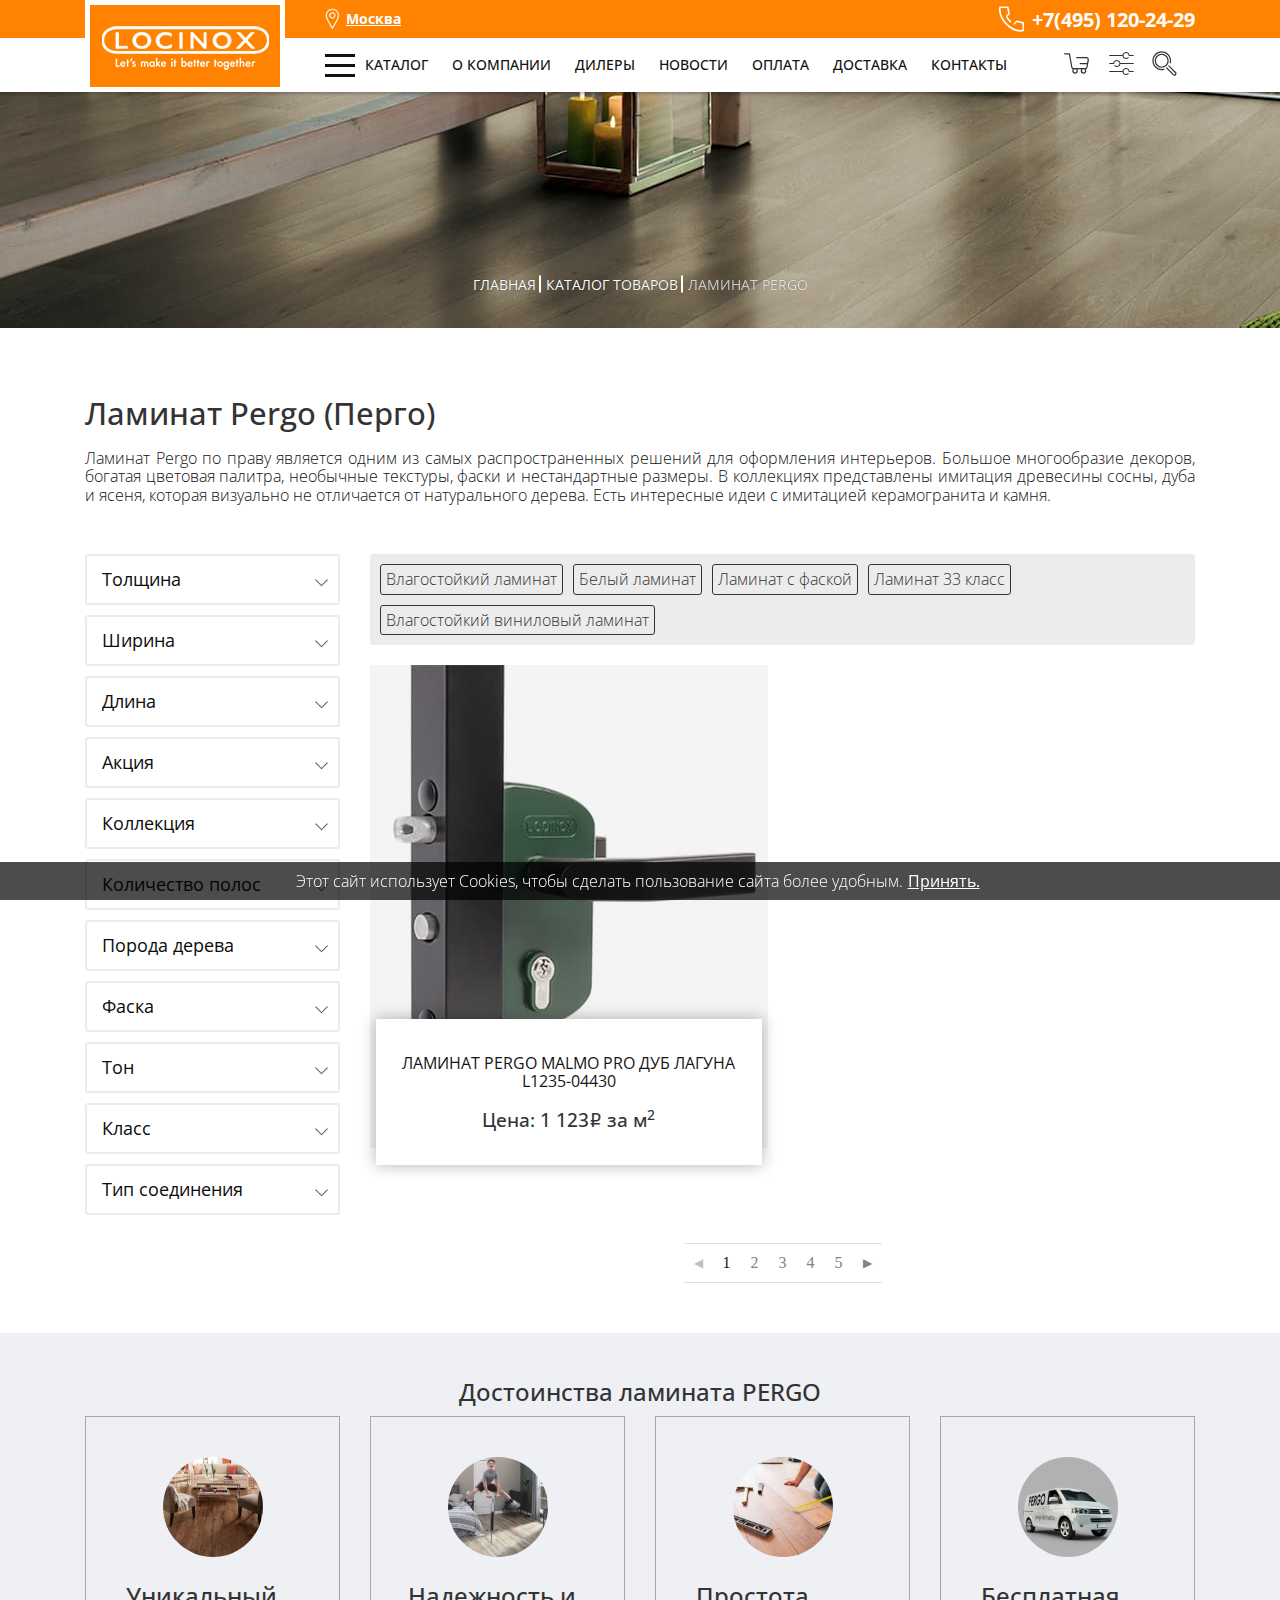
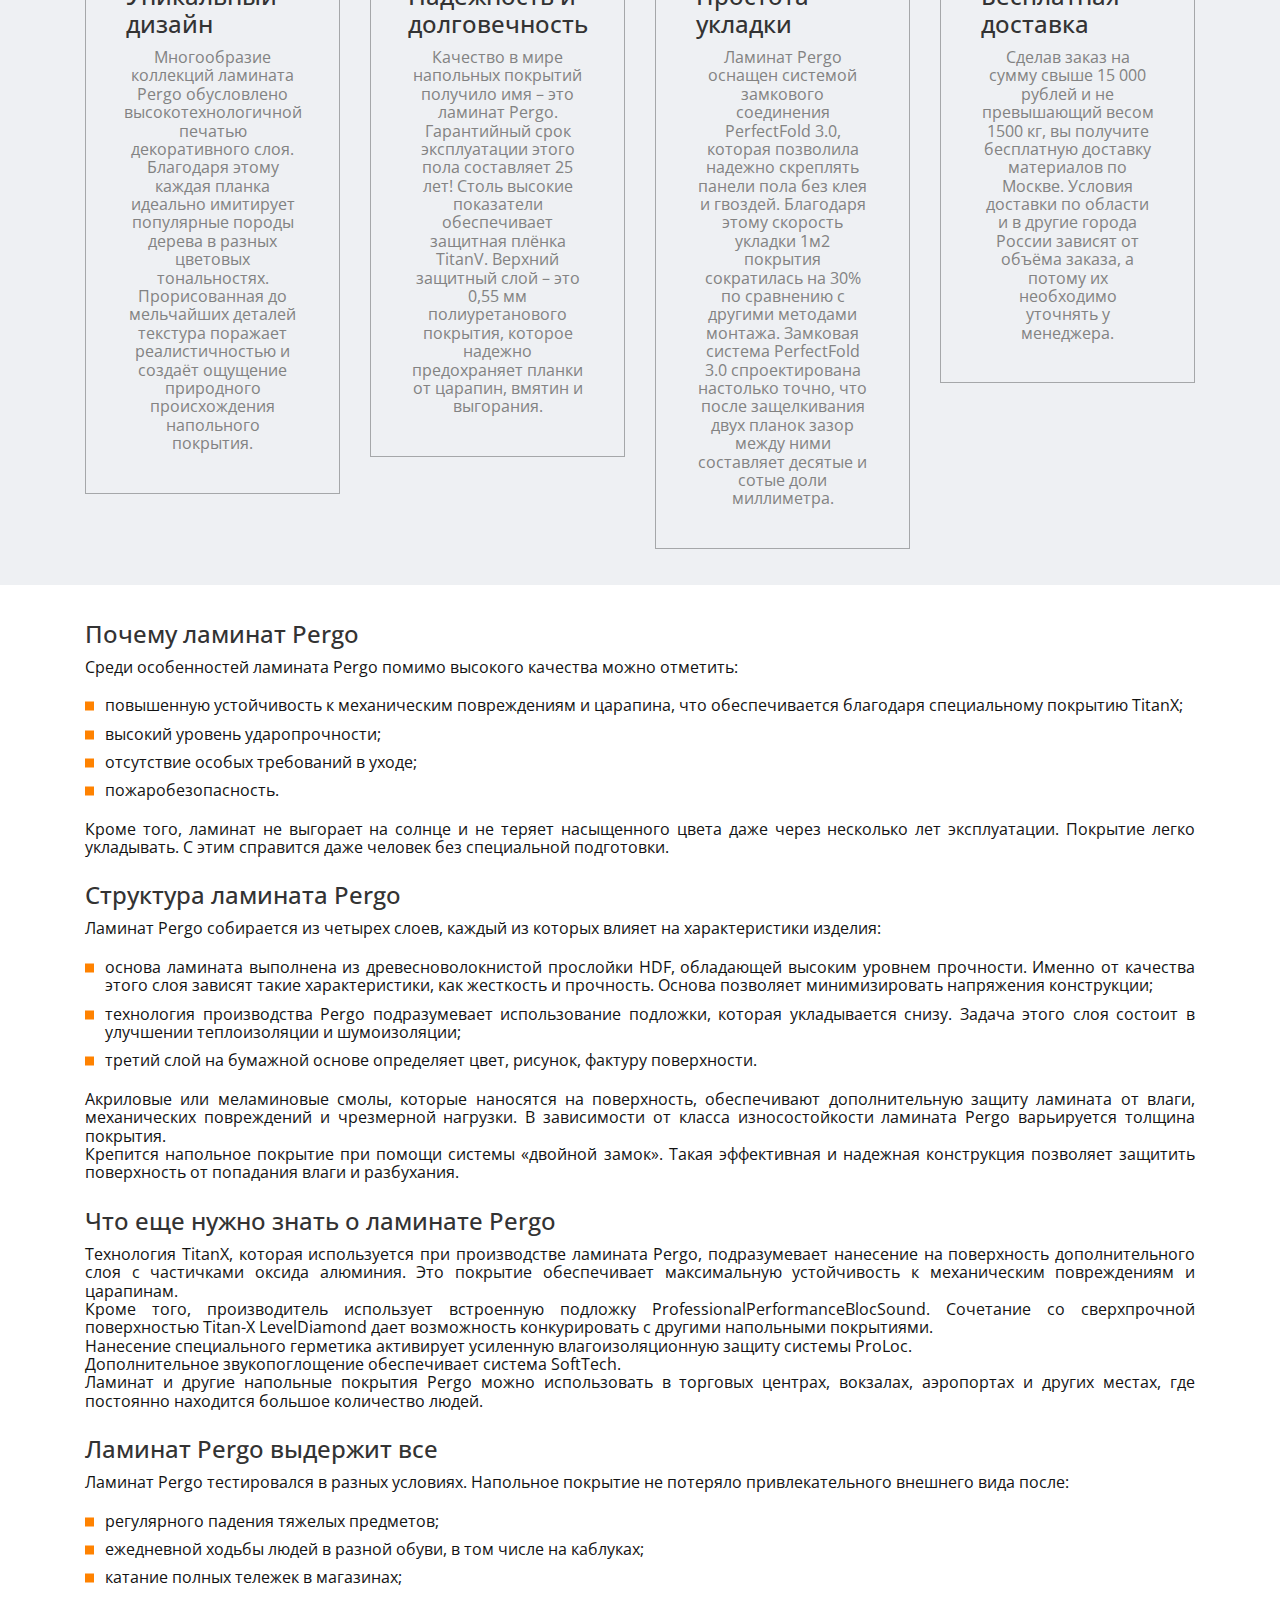
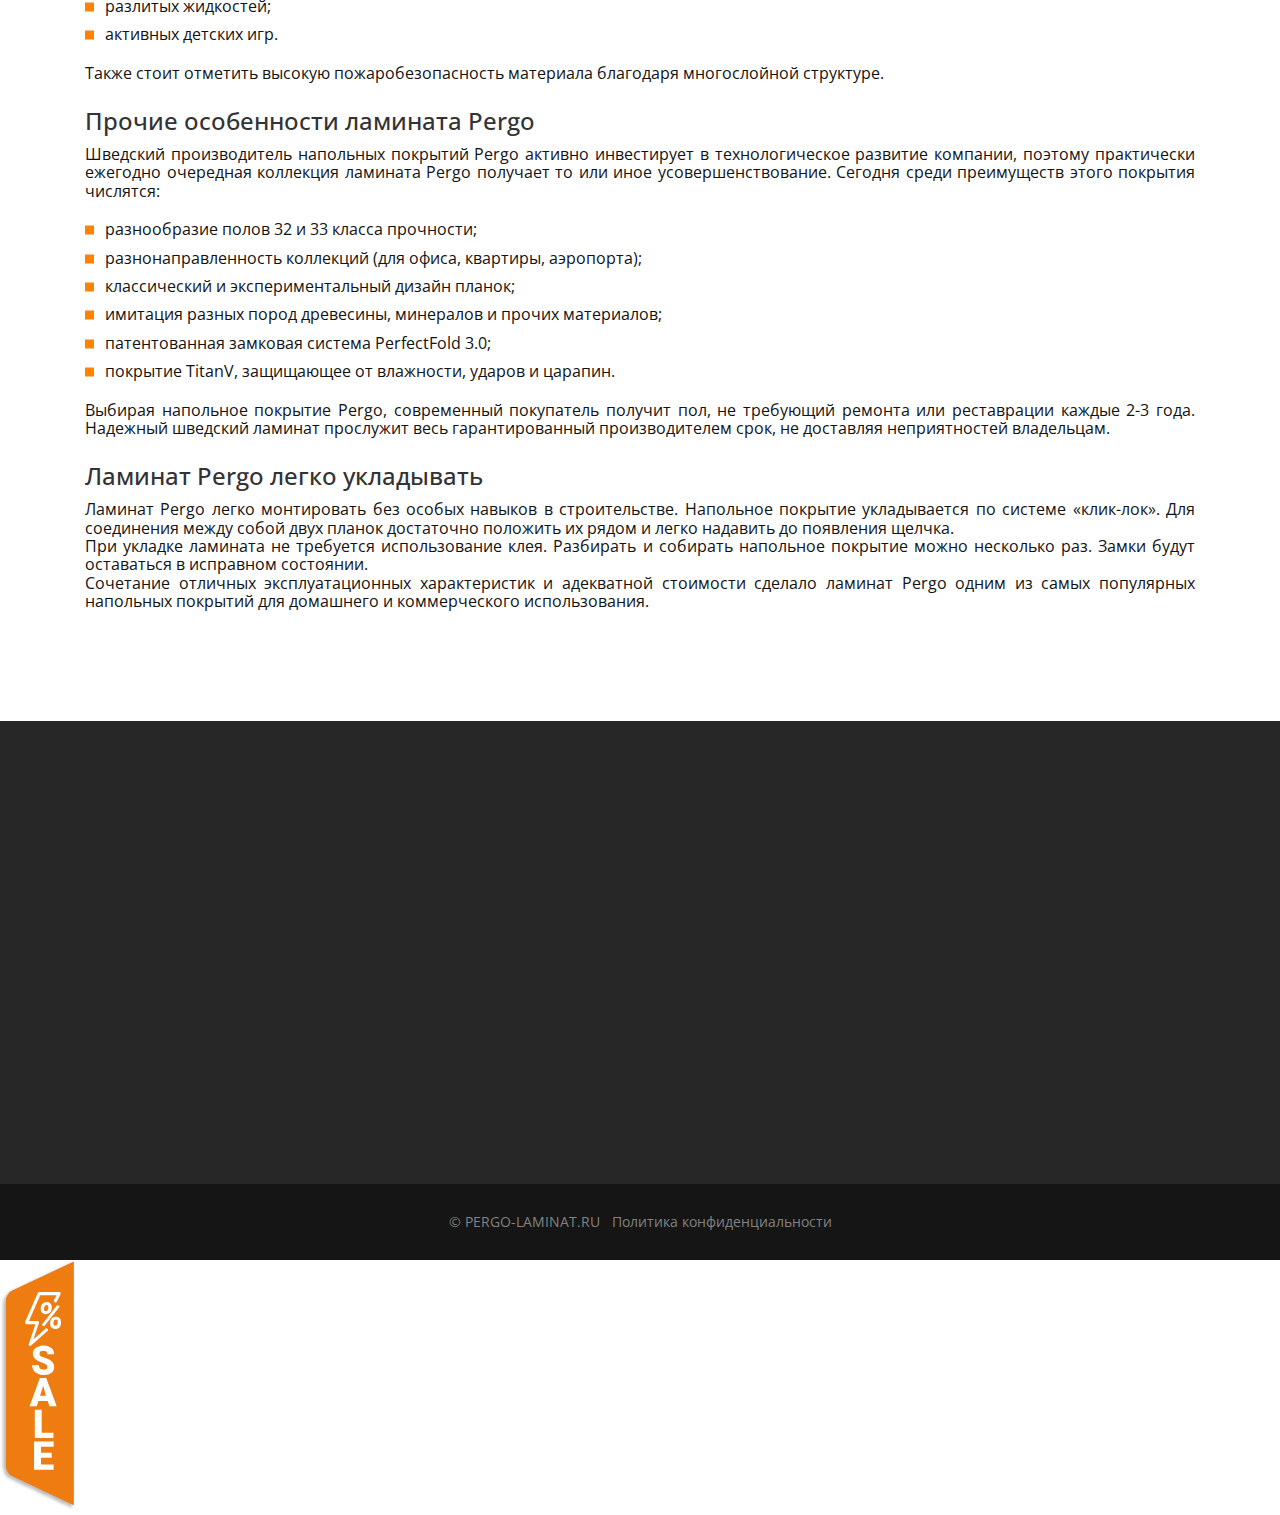
==== catalog.html @ 0bdddd06 "add files" ====
<!doctype html>
<html itemscope="" itemtype="http://schema.org/WebPage" lang="ru">

<head>
	<meta charset="utf-8">

	<meta name="viewport" content="width=device-width, initial-scale=1.0, maximum-scale=1.0, user-scalable=no">
	<title>Ламинат Pergo (Перго) цены | Купить ламинированную доску в Москве </title>
	<meta http-equiv="Content-Type" content="text/html; charset=UTF-8" />
	<meta name="robots" content="index, follow" />

	<link href="https://fonts.googleapis.com/css2?family=Open+Sans:wght@300;400;600;700&display=swap" rel="stylesheet">

	<link href="/local/templates/locinox/css/bootstrap-grid.css" type="text/css" rel="stylesheet" />
	<link href="/local/templates/locinox/css/styles.css" type="text/css" rel="stylesheet" />
	<link href="/local/templates/locinox/css/style.css" type="text/css" rel="stylesheet" />

	<link rel="icon" href="/favicon.ico" type="image/x-icon">

</head>


<body>
	<header class="header">
		<div class="header__wrapper header__wrapper--static">
			<div class="header__container container">
				<a class="header__logo-link d-none d-xl-flex" href="/">
					<img class="header__logo" src="/local/templates/locinox/img/logo.png" alt="">
				</a>

				<div class="w-100">
					<div class="header__location-info w-100 d-none d-xl-flex justify-content-between align-items-center">

						<div class="header__location">
							<div class="d-flex align-items-center">
								<svg width="15" height="22" viewBox="0 0 15 22" fill="none" xmlns="http://www.w3.org/2000/svg"
									style="margin-right: 6px">
									<path
										d="M7.38051 21L7.12407 20.5481C7.08732 20.4832 3.42131 14.0206 2.4026 12.1284C1.75545 10.9249 1 8.96 1 7.38207C1 3.86306 3.86172 1 7.37917 1C10.8962 1 13.7577 3.86306 13.7577 7.38207C13.7577 8.90624 13.0517 10.9642 12.3872 12.127C11.1978 14.2012 7.67023 20.4838 7.63487 20.5469L7.38051 21ZM7.37917 1.58636C4.185 1.58636 1.58639 4.18636 1.58639 7.38207C1.58639 8.75672 2.25563 10.6169 2.91881 11.8504C3.77669 13.4438 6.52303 18.298 7.3778 19.8067C8.21339 18.3194 10.8753 13.5845 11.8778 11.8358C12.5135 10.7236 13.171 8.75321 13.171 7.38207C13.1714 4.18636 10.5729 1.58636 7.37917 1.58636ZM7.37917 10.2588C5.78285 10.2588 4.48424 8.9598 4.48424 7.36311C4.48424 5.76604 5.78285 4.46662 7.37917 4.46662C8.97485 4.46662 10.2733 5.76604 10.2733 7.36311C10.2731 8.9598 8.97487 10.2588 7.37917 10.2588ZM7.37917 5.053C6.10614 5.053 5.07063 6.08932 5.07063 7.36311C5.07063 8.63652 6.10616 9.67245 7.37917 9.67245C8.65159 9.67245 9.68695 8.63634 9.68695 7.36311C9.68674 6.08932 8.65139 5.053 7.37917 5.053Z"
										fill="#FFFFFF" stroke="#FFFFFF" stroke-width="0.5"></path>
								</svg>
								<span>
									<a href="/" id="location">Москва</a>
								</span>
							</div>

							<div class="header__location-list">
								<ul class="list-unmarked">
									<li><a href="/">Санкт-Петербург</a></li>
									<li><a href="/">Самара</a></li>
									<li><a href="/">Челябинск</a></li>

								</ul>
							</div>
						</div>

						<div class="header__tel  ml-auto">
							<svg width="29" height="30" viewBox="0 0 29 30" fill="#fff">
								<path
									d="M25.0597 29.6484C19.3341 29.6484 13.1623 26.7273 8.03151 21.5591C1.93407 15.3424 -1.11465 7.328 0.372531 1.18614C0.44689 0.736737 0.818685 0.437134 1.26484 0.437134H10.1879C10.6341 0.437134 11.0059 0.736737 11.0802 1.18614L12.5674 8.67621C12.6418 8.97582 12.5674 9.27542 12.3443 9.50012L9.81612 12.0467L10.1136 12.5711C11.1546 14.3687 12.4187 15.9416 13.9802 17.3647C14.2033 17.5145 14.2777 17.7392 14.2777 18.0388C14.2777 18.2635 14.2033 18.5631 14.0546 18.7129C13.9059 18.9376 13.6084 19.0125 13.3854 19.0125C13.1623 19.0125 12.9392 18.9376 12.7905 18.7878C12.4187 18.4882 12.1213 18.1886 11.7495 17.8141C10.1879 16.2412 8.84946 14.3687 7.88279 12.3463C7.73407 11.9718 7.80843 11.5224 8.03151 11.2977L10.6341 8.67621L9.44433 2.30965H2.00843L1.93407 2.98376C1.3392 8.45151 4.09048 14.893 9.36997 20.2109C14.1289 25.0046 19.8546 27.7759 25.0597 27.7759C25.5059 27.7759 26.0264 27.7759 26.4725 27.701L27.1418 27.6261V20.136L20.8956 18.8627L18.2931 21.4842C18.1443 21.634 17.8469 21.7838 17.6238 21.7838C17.4007 21.7838 17.1777 21.7089 16.9546 21.4842C16.5828 21.1097 16.5828 20.5105 16.9546 20.136L19.9289 17.14C20.0777 16.9902 20.3751 16.8404 20.5982 16.8404C20.6725 16.8404 20.7469 16.8404 20.7469 16.8404L28.1828 18.3384C28.629 18.4133 28.9264 18.7878 28.9264 19.2372V28.2253C28.9264 28.6747 28.629 29.0492 28.1828 29.1241C27.2905 29.4986 26.1751 29.6484 25.0597 29.6484Z">
								</path>
							</svg>
							<div class="d-flex flex-column">
								<span class="msk_call_phone_1">
									<a href="tel:74951202429">+7(495) 120-24-29</a>
								</span>
							</div>
						</div>
					</div>

					<div class="d-flex align-items-center">
						<nav class="header__nav nav">
							<button class="nav__button button d-xl-none">
								<span></span>
							</button>
							<ul class="nav__list">
								<li class="nav__item nav__item--menu nav__item--menu-main">
									<div class="nav__item-control">
										<a href="/catalog/" class="nav__link nav__link--menu d-flex align-items-center pl-xl-0">
											<div class="nav__button button p-0 d-none d-xl-flex">
												<span></span>
											</div>
											<span>Каталог</span>
										</a>
										<button class="nav__button--menu d-xl-none"></button>
									</div>

									<div class="nav__menu-wrapper">
										<div class="nav__menu-container nav__menu-container--main nav__menu-container--list">
											<ul class="nav__menu">

												<li class="nav__menu-item nav__item--menu nav__item--menu-level nav__item--menu-level2">
													<a href="/catalog/zamki" class="nav__menu-link">
														<span>Замки</span>
													</a>

													<div class="nav__menu-wrapper">
														<div class="nav__menu-container nav__menu-container--list">
															<ul class="nav__menu">
																<li class="nav__menu-item">
																	<a href="/catalog/zamki/zamki-dlya-raspashnyh-vorot" class="nav__menu-link">Замки для
																		распашных ворот</a>
																</li>
																<li class="nav__menu-item">
																	<a href="/catalog/zamki/zamki-dlya-otkatnyh-vorot" class="nav__menu-link">Замки для
																		откатных ворот</a>
																</li>
																<li class="nav__menu-item">
																	<a href="/catalog/zamki/zamki-dlya-basseyna" class="nav__menu-link">Замки для
																		бассейна</a>
																</li>
																<li class="nav__menu-item">
																	<a href="/catalog/zamki/magnitnye-zamki" class="nav__menu-link">Магнитные замки</a>
																</li>
																<li class="nav__menu-item">
																	<a href="/catalog/zamki/zamki-na-kalitku" class="nav__menu-link">Замки для калитки</a>
																</li>
																<li class="nav__menu-item">
																	<a href="/catalog/zamki/zamki-dlya-kalitki-vreznye" class="nav__menu-link">Замки для
																		калитки врезные</a>
																</li>
																<li class="nav__menu-item">
																	<a href="/catalog/zamki/zamki-dlya-kalitok-nakladnye" class="nav__menu-link">Замки для
																		калиток накладные</a>
																</li>
																<li class="nav__menu-item">
																	<a href="/catalog/zamki/elektromehanicheskie-zamki-na-kalitki"
																		class="nav__menu-link">Электромеханические замки для калитки</a>
																</li>
															</ul>
														</div>
													</div>
												</li>

												<li class="nav__menu-item nav__item--menu nav__item--menu-level nav__item--menu-level2">
													<a href="/catalog/otvetnye-planki" class="nav__menu-link">
														<span>Ответные планки</span>
													</a>

													<div class="nav__menu-wrapper">
														<div class="nav__menu-container nav__menu-container--list">
															<ul class="nav__menu">
																<li class="nav__menu-item">
																	<a href="/catalog/otvetnye-planki/otvetnye-planki-dlya-raspashnyh-vorot"
																		class="nav__menu-link">Ответные планки для распашных ворот</a>
																</li>
																<li class="nav__menu-item">
																	<a href="/catalog/otvetnye-planki/otvetnye-planki-dlya-otkatnyh-vorot"
																		class="nav__menu-link">Ответные планки для откатных ворот</a>
																</li>
																<li class="nav__menu-item">
																	<a href="/catalog/otvetnye-planki/otvetnye-planki-dlya-kalitok-basseyna"
																		class="nav__menu-link">Ответные планки для калиток бассейна</a>
																</li>
																<li class="nav__menu-item">
																	<a href="/catalog/otvetnye-planki/otvetnye-planki-dlya-vreznyh-zamkov"
																		class="nav__menu-link">Ответные планки для врезных замков</a>
																</li>
															</ul>
														</div>
													</div>
												</li>

												<li class="nav__menu-item nav__item--menu nav__item--menu-level nav__item--menu-level2">
													<a href="/catalog/petli" class="nav__menu-link">
														<span>Петли</span>
													</a>

													<div class="nav__menu-wrapper">
														<div class="nav__menu-container nav__menu-container--list">
															<ul class="nav__menu">
																<li class="nav__menu-item">
																	<a href="/catalog/petli/petli-dlya-promyshlennyh-vorot" class="nav__menu-link">Петли
																		для промышленных ворот</a>
																</li>
																<li class="nav__menu-item">
																	<a href="/catalog/petli/petli-dlya-kalitok" class="nav__menu-link">Петли для
																		калиток</a>
																</li>
																<li class="nav__menu-item">
																	<a href="/catalog/petli/petli-dlya-dekorativnyh-vorot" class="nav__menu-link">Петли
																		для декоративных ворот</a>
																</li>
															</ul>
														</div>
													</div>
												</li>

												<li class="nav__menu-item">
													<a href="/catalog/dovodchiki" class="nav__menu-link">Доводчики</a>
												</li>

												<li class="nav__menu-item">
													<a href="/catalog/nijnie-fiksatory-i-gnezda" class="nav__menu-link">Нижние фиксаторы и
														гнезда</a>
												</li>


												<li class="nav__menu-item">
													<a href="/catalog/ulavlivateli-dlya-vorot" class="nav__menu-link">Улавливатели для ворот</a>
												</li>

												<li class="nav__menu-item">
													<a href="/catalog/turnikety" class="nav__menu-link">Турникеты</a>
												</li>


												<li class="nav__menu-item">
													<a href="/catalog/avtomatizaciya-i-elektronika" class="nav__menu-link">Автоматизация и
														электроника</a>
												</li>


												<li class="nav__menu-item nav__item--menu nav__item--menu-level nav__item--menu-level2">
													<a href="/catalog/aksessuary" class="nav__menu-link">
														<span>Аксессуары</span>
													</a>

													<div class="nav__menu-wrapper">
														<div class="nav__menu-container nav__menu-container--list">
															<ul class="nav__menu">
																<li class="nav__menu-item">
																	<a href="/catalog/aksessuary/demonstracionnye"
																		class="nav__menu-link">Демонстрационные</a>
																</li>
																<li class="nav__menu-item">
																	<a href="/catalog/aksessuary/aksessuary-dlya-zamkov-i-otvetnyh-planok"
																		class="nav__menu-link">Аксессуары для замков и ответных планок</a>
																</li>
																<li class="nav__menu-item">
																	<a href="/catalog/aksessuary/detali-dlya-petel" class="nav__menu-link">Детали для
																		петель</a>
																</li>
																<li class="nav__menu-item">
																	<a href="/catalog/aksessuary/aksessuary-dlya-vorot" class="nav__menu-link">Аксессуары
																		для ворот</a>
																</li>
																<li class="nav__menu-item">
																	<a href="/catalog/aksessuary/kolpachki-i-kryshki" class="nav__menu-link">Колпачки и
																		крышки</a>
																</li>
																<li class="nav__menu-item">
																	<a href="/catalog/aksessuary/profili-protivolaznye" class="nav__menu-link">Профили
																		противолазные</a>
																</li>
																<li class="nav__menu-item">
																	<a href="/catalog/aksessuary/raznoe" class="nav__menu-link">Разное</a>
																</li>
															</ul>
														</div>
													</div>
												</li>

												<li class="nav__menu-item orange">
													<a href="/catalog/vorota-i-kalitki" class="nav__menu-link">Готовые решения</a>
												</li>
											</ul>
										</div>
									</div>
								</li>

								<li class="nav__item">
									<a href="/" class="nav__link">
										О компании
									</a>
								</li>


								<!-- <li class="nav__item nav__item--menu nav__item--menu-main">
									<div class="nav__item-control">
										<a class="nav__link nav__link--menu d-flex align-items-center">
											<span>Покупателям</span>
										</a>
										<button class="nav__button--menu d-xl-none"></button>
									</div>

									<div class="nav__menu-wrapper">
										<div class="nav__menu-container nav__menu-container--main nav__menu-container--list">
											<ul class="nav__menu">
												<li class="nav__menu-item">
													<a href="/delivery/" class="nav__menu-link">Доставка и оплата</a>
												</li>
												<li class="nav__menu-item">
													<a href="/delivery/?tab=5" class="nav__menu-link">Заказ образцов</a>
												</li>
												<li class="nav__menu-item">
													<a href="/warranty/" class="nav__menu-link">Гарантия</a>
												</li>
												<li class="nav__menu-item">
													<a href="/services/" class="nav__menu-link">Услуги</a>
												</li>


												<li class="nav__menu-item">
													<a href="/documentation/" class="nav__menu-link">
														<span>Документация</span>
													</a>
												</li>
											</ul>
										</div>
									</div>
								</li> -->

								<li class="nav__item">
									<a href="/" class="nav__link">
										Дилеры
									</a>
								</li>
								<li class="nav__item">
									<a href="/" class="nav__link">
										Новости
									</a>
								</li>
								<li class="nav__item">
									<a href="/" class="nav__link">
										Оплата
									</a>
								</li>
								<li class="nav__item">
									<a href="/" class="nav__link">
										Доставка
									</a>
								</li>
								<li class="nav__item">
									<a href="/" class="nav__link">
										Контакты
									</a>
								</li>
							</ul>
						</nav>

						<a class="header__logo-link d-flex d-xl-none" href="/">
							<img class="header__logo" src="/local/templates/locinox/img/logo.png" alt="">
						</a>

						<div class="header__user user">
							<ul class="user__list">
								<li class="user__item user__item--cart" id="cart_elements">
									<a class="user__link user__link--cart " href="/personal/cart/">

										<svg width="30" height="25" viewBox="0 0 30 25" fill="#000">
											<path
												d="M29.175 5.92501C28.575 5.25001 27.75 4.80001 26.85 4.80001H15.3C14.925 4.80001 14.55 5.10001 14.55 5.55001C14.55 6.00001 14.925 6.30001 15.3 6.30001H26.85C27.3 6.30001 27.75 6.52501 28.05 6.82501C28.35 7.20001 28.5 7.65001 28.35 8.10001L27.675 11.85H19.425C19.05 11.85 18.675 12.15 18.675 12.6C18.675 13.05 19.05 13.35 19.425 13.35H27.45L26.775 16.95C26.7 17.475 26.175 17.85 25.65 17.85H11.25C10.725 17.85 10.275 17.475 10.125 16.95L7.2 0.675012C7.125 0.300012 6.825 0.0750122 6.45 0.0750122H0.675003C0.300003 0.0750122 -0.0749969 0.375012 -0.0749969 0.825012C-0.0749969 1.27501 0.300003 1.57501 0.675003 1.57501H5.85L8.7 17.325C8.85 18.375 9.6 19.125 10.575 19.425C10.2 19.95 9.9 20.625 9.9 21.375C9.9 23.25 11.4 24.75 13.275 24.75C15.15 24.75 16.65 23.25 16.65 21.375C16.65 20.7 16.425 20.025 16.05 19.5H20.625C20.25 20.025 20.025 20.7 20.025 21.375C20.025 23.25 21.525 24.75 23.4 24.75C25.275 24.75 26.775 23.25 26.775 21.375C26.775 20.625 26.55 19.95 26.175 19.425C27.15 19.2 27.975 18.375 28.2 17.325L29.85 8.47501C30 7.57501 29.775 6.67501 29.175 5.92501ZM15.15 21.3C15.15 22.35 14.325 23.175 13.275 23.175C12.225 23.175 11.4 22.35 11.4 21.3C11.4 20.25 12.225 19.425 13.275 19.425C14.325 19.425 15.15 20.25 15.15 21.3ZM23.475 23.175C22.425 23.175 21.6 22.35 21.6 21.3C21.6 20.25 22.425 19.425 23.475 19.425C24.525 19.425 25.35 20.25 25.35 21.3C25.35 22.35 24.525 23.175 23.475 23.175Z">
											</path>
										</svg>
										<span class="user__cart-count cart_results">
										</span>
									</a>


									<div class="user-cart cart_elements">

									</div>

								</li>


								<li class="user__item user__item--compare" id="compare_elements">
									<a class="user__link user__link--compare " href="/compare/">
										<svg width="27" height="25" viewBox="0 0 27 25" fill="#000">
											<path
												d="M0.567782 4.45425H14.5528C14.8293 6.3285 16.4435 7.7735 18.3933 7.7735C19.4312 7.7735 20.4072 7.36924 21.1419 6.63567C21.3639 6.41366 21.3639 6.05482 21.1419 5.83282C20.9199 5.61025 20.5605 5.61082 20.3391 5.83225C19.819 6.35234 19.128 6.6385 18.3933 6.6385C16.8762 6.6385 15.6418 5.40415 15.6418 3.88703C15.6418 2.36992 16.8762 1.13556 18.3933 1.13556C19.9104 1.13556 21.1448 2.36992 21.1448 3.88703C21.1448 4.20045 21.3986 4.45482 21.7125 4.45482H26.319C26.6329 4.45482 26.8867 4.20045 26.8867 3.88703C26.8867 3.57362 26.6329 3.31925 26.319 3.31925H22.2343C21.9584 1.445 20.3436 0 18.3939 0C16.4441 0 14.8293 1.44444 14.5534 3.31925H0.567782C0.254366 3.31925 0 3.57362 0 3.88703C0 4.19988 0.254366 4.45425 0.567782 4.45425Z">
											</path>
											<path
												d="M26.319 11.9319H12.3339C12.0574 10.0577 10.4432 8.61267 8.49345 8.61267C6.54368 8.61267 4.92891 10.0571 4.65297 11.9319H0.567782C0.254366 11.9319 0 12.1863 0 12.4997C0 12.8131 0.254366 13.0675 0.567782 13.0675H5.17419C5.48761 13.0675 5.74198 12.8131 5.74198 12.4997C5.74198 10.9826 6.97633 9.74823 8.49345 9.74823C10.0106 9.74823 11.2449 10.9826 11.2449 12.4997C11.2449 14.0168 10.0106 15.2512 8.49345 15.2512C7.75874 15.2512 7.06775 14.965 6.54823 14.4449C6.32679 14.2229 5.96739 14.2229 5.74538 14.4449C5.52338 14.6664 5.52338 15.0263 5.74538 15.2478C6.47953 15.9819 7.45554 16.3862 8.49345 16.3862C10.4432 16.3862 12.058 14.9412 12.3339 13.0669H26.319C26.6329 13.0669 26.8867 12.8126 26.8867 12.4991C26.8867 12.1863 26.6329 11.9319 26.319 11.9319Z">
											</path>
											<path
												d="M26.319 20.5458H22.2343C21.9584 18.6715 20.3436 17.2265 18.3939 17.2265C16.4441 17.2265 14.8293 18.6709 14.5534 20.5458H0.567782C0.254366 20.5458 0 20.8001 0 21.1135C0 21.427 0.254366 21.6813 0.567782 21.6813H14.5528C14.8293 23.5556 16.4435 25 18.3933 25C19.4312 25 20.4072 24.5957 21.1419 23.8622C21.3639 23.6402 21.3639 23.2808 21.1419 23.0593C20.9199 22.8368 20.5605 22.8373 20.3391 23.0588C19.819 23.5788 19.128 23.8644 18.3933 23.8644C16.8762 23.8644 15.6418 22.6306 15.6418 21.1135C15.6418 19.5964 16.8762 18.3621 18.3933 18.3621C19.9104 18.3621 21.1448 19.5964 21.1448 21.1135C21.1448 21.427 21.3986 21.6813 21.7125 21.6813H26.319C26.6329 21.6813 26.8867 21.427 26.8867 21.1135C26.8867 20.8001 26.6329 20.5458 26.319 20.5458Z">
											</path>
										</svg>
										<span class="user__compare-count"><i class="compared_results">
											</i></span>
									</a>
								</li>


								<li class="user__item">
									<button class="user__link user__link--search p-0">
										<svg width="30" height="31" viewBox="0 0 30 31" fill="#000">
											<path
												d="M11.55 23.7737C5.17501 23.7737 0 18.561 0 12.1396C0 5.71812 5.17501 0.429871 11.55 0.429871C17.925 0.429871 23.175 5.71812 23.175 12.1396C23.175 13.0461 23.1 13.9527 22.875 14.8592C22.8 15.237 22.35 15.5392 21.975 15.3881C21.6 15.3125 21.3 14.8592 21.45 14.4815C21.6 13.7261 21.75 12.9706 21.75 12.1396C21.75 6.54914 17.25 1.9408 11.625 1.9408C6.00001 1.9408 1.5 6.54914 1.5 12.1396C1.5 17.73 6.00001 22.3384 11.625 22.3384C12.45 22.3384 13.2 22.2628 14.025 22.0362C14.4 21.9606 14.85 22.1873 14.925 22.565C15 22.9427 14.775 23.396 14.4 23.4715C13.425 23.6982 12.525 23.7737 11.55 23.7737Z">
											</path>
											<path
												d="M27.375 30.6484C26.7 30.6484 26.025 30.3463 25.5 29.893L17.25 21.5829C16.95 21.2807 16.95 20.8274 17.25 20.5252C17.55 20.223 18 20.223 18.3 20.5252L26.55 28.8353C27 29.2886 27.75 29.2886 28.125 28.8353C28.575 28.382 28.575 27.6266 28.125 27.2488L19.875 18.9387C19.575 18.6366 19.575 18.1833 19.875 17.8811C20.175 17.5789 20.625 17.5789 20.925 17.8811L29.175 26.1912C30.225 27.2488 30.225 28.9109 29.175 29.9685C28.725 30.3463 28.05 30.6484 27.375 30.6484Z">
											</path>
											<path
												d="M11.5499 20.8274C6.82493 20.8274 2.92493 16.899 2.92493 12.1396C2.92493 7.38014 6.82493 3.45172 11.5499 3.45172C16.2749 3.45172 20.1749 7.38014 20.1749 12.1396C20.1749 16.899 16.3499 20.8274 11.5499 20.8274ZM11.5499 4.96265C7.64993 4.96265 4.42493 8.21115 4.42493 12.1396C4.42493 16.068 7.64993 19.3165 11.5499 19.3165C15.4499 19.3165 18.6749 16.068 18.6749 12.1396C18.6749 8.21115 15.5249 4.96265 11.5499 4.96265Z">
											</path>
										</svg>
									</button>
								</li>
								<li class="user__item user__item--tel d-block d-xl-none">
									<a class="user__link">
										<svg width="29" height="30" viewBox="0 0 29 30" fill="#000">
											<path
												d="M25.0597 29.6484C19.3341 29.6484 13.1623 26.7273 8.03151 21.5591C1.93407 15.3424 -1.11465 7.328 0.372531 1.18614C0.44689 0.736737 0.818685 0.437134 1.26484 0.437134H10.1879C10.6341 0.437134 11.0059 0.736737 11.0802 1.18614L12.5674 8.67621C12.6418 8.97582 12.5674 9.27542 12.3443 9.50012L9.81612 12.0467L10.1136 12.5711C11.1546 14.3687 12.4187 15.9416 13.9802 17.3647C14.2033 17.5145 14.2777 17.7392 14.2777 18.0388C14.2777 18.2635 14.2033 18.5631 14.0546 18.7129C13.9059 18.9376 13.6084 19.0125 13.3854 19.0125C13.1623 19.0125 12.9392 18.9376 12.7905 18.7878C12.4187 18.4882 12.1213 18.1886 11.7495 17.8141C10.1879 16.2412 8.84946 14.3687 7.88279 12.3463C7.73407 11.9718 7.80843 11.5224 8.03151 11.2977L10.6341 8.67621L9.44433 2.30965H2.00843L1.93407 2.98376C1.3392 8.45151 4.09048 14.893 9.36997 20.2109C14.1289 25.0046 19.8546 27.7759 25.0597 27.7759C25.5059 27.7759 26.0264 27.7759 26.4725 27.701L27.1418 27.6261V20.136L20.8956 18.8627L18.2931 21.4842C18.1443 21.634 17.8469 21.7838 17.6238 21.7838C17.4007 21.7838 17.1777 21.7089 16.9546 21.4842C16.5828 21.1097 16.5828 20.5105 16.9546 20.136L19.9289 17.14C20.0777 16.9902 20.3751 16.8404 20.5982 16.8404C20.6725 16.8404 20.7469 16.8404 20.7469 16.8404L28.1828 18.3384C28.629 18.4133 28.9264 18.7878 28.9264 19.2372V28.2253C28.9264 28.6747 28.629 29.0492 28.1828 29.1241C27.2905 29.4986 26.1751 29.6484 25.0597 29.6484Z">
											</path>
										</svg>
									</a>
								</li>
							</ul>
						</div>
					</div>
				</div>
			</div>
		</div>

		<div class="header__search search">
			<form action="/search/" class="search__form">
				<input class="search__input" id="title_search" type="text" name="q" placeholder="Поиск" value=""
					autocomplete="off">
				<button class="search__submit">
					<svg width="30" height="31" viewBox="0 0 30 31" fill="#000">
						<path
							d="M11.55 23.7737C5.17501 23.7737 0 18.561 0 12.1396C0 5.71812 5.17501 0.429871 11.55 0.429871C17.925 0.429871 23.175 5.71812 23.175 12.1396C23.175 13.0461 23.1 13.9527 22.875 14.8592C22.8 15.237 22.35 15.5392 21.975 15.3881C21.6 15.3125 21.3 14.8592 21.45 14.4815C21.6 13.7261 21.75 12.9706 21.75 12.1396C21.75 6.54914 17.25 1.9408 11.625 1.9408C6.00001 1.9408 1.5 6.54914 1.5 12.1396C1.5 17.73 6.00001 22.3384 11.625 22.3384C12.45 22.3384 13.2 22.2628 14.025 22.0362C14.4 21.9606 14.85 22.1873 14.925 22.565C15 22.9427 14.775 23.396 14.4 23.4715C13.425 23.6982 12.525 23.7737 11.55 23.7737Z">
						</path>
						<path
							d="M27.375 30.6484C26.7 30.6484 26.025 30.3463 25.5 29.893L17.25 21.5829C16.95 21.2807 16.95 20.8274 17.25 20.5252C17.55 20.223 18 20.223 18.3 20.5252L26.55 28.8353C27 29.2886 27.75 29.2886 28.125 28.8353C28.575 28.382 28.575 27.6266 28.125 27.2488L19.875 18.9387C19.575 18.6366 19.575 18.1833 19.875 17.8811C20.175 17.5789 20.625 17.5789 20.925 17.8811L29.175 26.1912C30.225 27.2488 30.225 28.9109 29.175 29.9685C28.725 30.3463 28.05 30.6484 27.375 30.6484Z">
						</path>
						<path
							d="M11.5499 20.8274C6.82493 20.8274 2.92493 16.899 2.92493 12.1396C2.92493 7.38014 6.82493 3.45172 11.5499 3.45172C16.2749 3.45172 20.1749 7.38014 20.1749 12.1396C20.1749 16.899 16.3499 20.8274 11.5499 20.8274ZM11.5499 4.96265C7.64993 4.96265 4.42493 8.21115 4.42493 12.1396C4.42493 16.068 7.64993 19.3165 11.5499 19.3165C15.4499 19.3165 18.6749 16.068 18.6749 12.1396C18.6749 8.21115 15.5249 4.96265 11.5499 4.96265Z">
						</path>
					</svg>
				</button>
			</form>

			<div class="search__result"></div>


		</div>
	</header>


	<div>
		<div class="">
			<main class="main">
				<section class="breadcrumbs" style="background-image: url(/local/templates/locinox/img/bread.jpg);">
					<div class="breadcrumbs__container container">
						<ul class="breadcrumbs__list" itemprop="http://schema.org/breadcrumb" itemscope
							itemtype="http://schema.org/BreadcrumbList">
							<li class="breadcrumbs__item" itemprop="itemListElement" itemscope=""
								itemtype="http://schema.org/ListItem"><a class="breadcrumbs__link" href="/" itemprop="item"><span
										itemprop="name">Главная</span></a>
								<meta itemprop="position" content="1">
							</li>
							<li class="breadcrumbs__item" itemprop="itemListElement" itemscope=""
								itemtype="http://schema.org/ListItem">

								<a href="/catalog/" class="breadcrumbs__link" title="Каталог товаров" itemprop="item">
									<span itemprop="name">Каталог товаров</span>
								</a>
								<meta itemprop="position" content="2" />
							</li>
							<li class="breadcrumbs__item" itemprop="itemListElement" itemscope=""
								itemtype="http://schema.org/ListItem">
								<link itemprop="item" href="/catalog/laminat-pergo/">
								<span class="breadcrumbs__link" itemprop="name">Ламинат PERGO</span>
								<meta itemprop="position" content="3">
							</li>
						</ul>
					</div>
				</section>

				<section class="category">
					<div class="category__container  category__container--top container">


						<h1 class="category__main-header">Ламинат Pergo (Перго)</h1>

						<p>Ламинат Pergo по праву является одним из самых распространенных решений для оформления
							интерьеров. Большое многообразие декоров, богатая цветовая палитра, необычные текстуры, фаски и
							нестандартные размеры. В коллекциях представлены имитация древесины сосны, дуба и ясеня, которая
							визуально не отличается от натурального дерева. Есть интересные идеи с имитацией керамогранита и
							камня.</p>
						<!-- <br>
						<picture>
							<source media="(min-width: 768px)" srcset="/local/templates/locinox/img/laminat.jpg">
							<img class="img-fluid" src="/local/templates/locinox/img/laminat-mob.jpg">
						</picture> -->
					</div>
				</section>

				<section class="content">
					<div class="cards">
						<div class="cards__container container">

							<div class="row">
								<div class="col-12 col-lg-4 col-xl-3">
									<div class="buttons-mobile d-flex d-lg-none justify-content-between mb-4">
										<button class="filter-btns link-sample" id="open-filter"><img
												src="/local/templates/locinox/img/filter-btn.png" alt=""> Фильтр
										</button>
										<button class="filter-btns link-sample" id="open-popular">Популярное</button>
									</div>
									<div class="bx_filter bx_blue bx_horizontal filter">
										<div class="bx_filter_section">
											<!-- <div class="bx_filter_title"></div> -->
											<form name="_form" action="/catalog/laminat-pergo/" method="get"
												class="smartfilter bx_form_filter">
												<div class="bx_form_filter_wrapper">
													<div class=" bx_filter_parameters_box ">
														<span class="bx_filter_container_modef"></span>
														<div class="bx_filter_parameters_box_title">Толщина</div>
														<div class="bx_filter_block">
															<div class="bx_filter_parameters_box_container">
																<label data-role="label_arrFilter_583_328041698" class="bx_filter_param_label "
																	for="arrFilter_583_328041698">
																	<span class="bx_filter_input_checkbox link-sample">
																		<input type="checkbox" value="Y" name="arrFilter_583_328041698"
																			id="arrFilter_583_328041698" onclick="smartFilter.click(this)" />
																		<span class="bx_filter_param_text" title="12 мм">
																			<div class="sample"
																				style="background-image: url(/upload/iblock/ea2/ea20604c341969e6cc9df5800dc37668.jpg)"
																				data-name="12 мм"></div>
																			12 мм
																			(<span data-role="count_arrFilter_583_328041698">10</span>)
																		</span>
																	</span>
																</label>
																<label data-role="label_arrFilter_583_1934232839" class="bx_filter_param_label "
																	for="arrFilter_583_1934232839">
																	<span class="bx_filter_input_checkbox link-sample">
																		<input type="checkbox" value="Y" name="arrFilter_583_1934232839"
																			id="arrFilter_583_1934232839" onclick="smartFilter.click(this)" />
																		<span class="bx_filter_param_text" title="8 мм">
																			<div class="sample"
																				style="background-image: url(/upload/iblock/ea2/ea20604c341969e6cc9df5800dc37668.jpg)"
																				data-name="8 мм"></div>
																			8 мм
																			(<span data-role="count_arrFilter_583_1934232839">41</span>)
																		</span>
																	</span>
																</label>
																<label data-role="label_arrFilter_583_72170897" class="bx_filter_param_label "
																	for="arrFilter_583_72170897">
																	<span class="bx_filter_input_checkbox link-sample">
																		<input type="checkbox" value="Y" name="arrFilter_583_72170897"
																			id="arrFilter_583_72170897" onclick="smartFilter.click(this)" />

																		<span class="bx_filter_param_text" title="9 мм">



																			<div class="sample"
																				style="background-image: url(/upload/iblock/ea2/ea20604c341969e6cc9df5800dc37668.jpg)"
																				data-name="9 мм"></div>

																			9 мм

																			(<span data-role="count_arrFilter_583_72170897">26</span>)
																		</span>
																	</span>
																</label>
																<label data-role="label_arrFilter_583_1686811764" class="bx_filter_param_label "
																	for="arrFilter_583_1686811764">
																	<span class="bx_filter_input_checkbox link-sample">





																		<input type="checkbox" value="Y" name="arrFilter_583_1686811764"
																			id="arrFilter_583_1686811764" onclick="smartFilter.click(this)" />

																		<span class="bx_filter_param_text" title="9.5 мм">



																			<div class="sample"
																				style="background-image: url(/upload/iblock/ea2/ea20604c341969e6cc9df5800dc37668.jpg)"
																				data-name="9.5 мм"></div>

																			9.5 мм

																			(<span data-role="count_arrFilter_583_1686811764">6</span>)
																		</span>
																	</span>
																</label>

															</div>
															<div class="clb"></div>
														</div>
													</div>
													<div class=" bx_filter_parameters_box ">
														<span class="bx_filter_container_modef"></span>
														<div class="bx_filter_parameters_box_title">Ширина</div>
														<div class="bx_filter_block">
															<div class="bx_filter_parameters_box_container">
																<label data-role="label_arrFilter_584_4107407816" class="bx_filter_param_label "
																	for="arrFilter_584_4107407816">
																	<span class="bx_filter_input_checkbox link-sample">





																		<input type="checkbox" value="Y" name="arrFilter_584_4107407816"
																			id="arrFilter_584_4107407816" onclick="smartFilter.click(this)" />

																		<span class="bx_filter_param_text" title="156 мм">



																			<div class="sample"
																				style="background-image: url(/upload/iblock/ea2/ea20604c341969e6cc9df5800dc37668.jpg)"
																				data-name="156 мм"></div>

																			156 мм

																			(<span data-role="count_arrFilter_584_4107407816">6</span>)
																		</span>
																	</span>
																</label>
																<label data-role="label_arrFilter_584_336066774" class="bx_filter_param_label "
																	for="arrFilter_584_336066774">
																	<span class="bx_filter_input_checkbox link-sample">





																		<input type="checkbox" value="Y" name="arrFilter_584_336066774"
																			id="arrFilter_584_336066774" onclick="smartFilter.click(this)" />

																		<span class="bx_filter_param_text" title="190 мм">



																			<div class="sample"
																				style="background-image: url(/upload/iblock/ea2/ea20604c341969e6cc9df5800dc37668.jpg)"
																				data-name="190 мм"></div>

																			190 мм

																			(<span data-role="count_arrFilter_584_336066774">52</span>)
																		</span>
																	</span>
																</label>
																<label data-role="label_arrFilter_584_2321771893" class="bx_filter_param_label "
																	for="arrFilter_584_2321771893">
																	<span class="bx_filter_input_checkbox link-sample">





																		<input type="checkbox" value="Y" name="arrFilter_584_2321771893"
																			id="arrFilter_584_2321771893" onclick="smartFilter.click(this)" />

																		<span class="bx_filter_param_text" title="240 мм">



																			<div class="sample"
																				style="background-image: url(/upload/iblock/ea2/ea20604c341969e6cc9df5800dc37668.jpg)"
																				data-name="240 мм"></div>

																			240 мм

																			(<span data-role="count_arrFilter_584_2321771893">6</span>)
																		</span>
																	</span>
																</label>
																<label data-role="label_arrFilter_584_1684868185" class="bx_filter_param_label "
																	for="arrFilter_584_1684868185">
																	<span class="bx_filter_input_checkbox link-sample">





																		<input type="checkbox" value="Y" name="arrFilter_584_1684868185"
																			id="arrFilter_584_1684868185" onclick="smartFilter.click(this)" />

																		<span class="bx_filter_param_text" title="278.5 мм">



																			<div class="sample"
																				style="background-image: url(/upload/iblock/ea2/ea20604c341969e6cc9df5800dc37668.jpg)"
																				data-name="278.5 мм"></div>

																			278.5 мм

																			(<span data-role="count_arrFilter_584_1684868185">6</span>)
																		</span>
																	</span>
																</label>
																<label data-role="label_arrFilter_584_1660995648" class="bx_filter_param_label "
																	for="arrFilter_584_1660995648">
																	<span class="bx_filter_input_checkbox link-sample">





																		<input type="checkbox" value="Y" name="arrFilter_584_1660995648"
																			id="arrFilter_584_1660995648" onclick="smartFilter.click(this)" />

																		<span class="bx_filter_param_text" title="396 мм">



																			<div class="sample"
																				style="background-image: url(/upload/iblock/ea2/ea20604c341969e6cc9df5800dc37668.jpg)"
																				data-name="396 мм"></div>

																			396 мм

																			(<span data-role="count_arrFilter_584_1660995648">12</span>)
																		</span>
																	</span>
																</label>
																<label data-role="label_arrFilter_584_325729487" class="bx_filter_param_label "
																	for="arrFilter_584_325729487">
																	<span class="bx_filter_input_checkbox link-sample">





																		<input type="checkbox" value="Y" name="arrFilter_584_325729487"
																			id="arrFilter_584_325729487" onclick="smartFilter.click(this)" />

																		<span class="bx_filter_param_text" title="90 мм">



																			<div class="sample"
																				style="background-image: url(/upload/iblock/ea2/ea20604c341969e6cc9df5800dc37668.jpg)"
																				data-name="90 мм"></div>

																			90 мм

																			(<span data-role="count_arrFilter_584_325729487">1</span>)
																		</span>
																	</span>
																</label>

															</div>
															<div class="clb"></div>
														</div>
													</div>
													<div class=" bx_filter_parameters_box ">
														<span class="bx_filter_container_modef"></span>
														<div class="bx_filter_parameters_box_title">Длина</div>
														<div class="bx_filter_block">
															<div class="bx_filter_parameters_box_container">
																<label data-role="label_arrFilter_585_1406529568" class="bx_filter_param_label "
																	for="arrFilter_585_1406529568">
																	<span class="bx_filter_input_checkbox link-sample">





																		<input type="checkbox" value="Y" name="arrFilter_585_1406529568"
																			id="arrFilter_585_1406529568" onclick="smartFilter.click(this)" />

																		<span class="bx_filter_param_text" title="1200 мм">



																			<div class="sample"
																				style="background-image: url(/upload/iblock/ea2/ea20604c341969e6cc9df5800dc37668.jpg)"
																				data-name="1200 мм"></div>

																			1200 мм

																			(<span data-role="count_arrFilter_585_1406529568">29</span>)
																		</span>
																	</span>
																</label>
																<label data-role="label_arrFilter_585_856848837" class="bx_filter_param_label "
																	for="arrFilter_585_856848837">
																	<span class="bx_filter_input_checkbox link-sample">





																		<input type="checkbox" value="Y" name="arrFilter_585_856848837"
																			id="arrFilter_585_856848837" onclick="smartFilter.click(this)" />

																		<span class="bx_filter_param_text" title="1380 мм">



																			<div class="sample"
																				style="background-image: url(/upload/iblock/ea2/ea20604c341969e6cc9df5800dc37668.jpg)"
																				data-name="1380 мм"></div>

																			1380 мм

																			(<span data-role="count_arrFilter_585_856848837">48</span>)
																		</span>
																	</span>
																</label>
																<label data-role="label_arrFilter_585_1142245715" class="bx_filter_param_label "
																	for="arrFilter_585_1142245715">
																	<span class="bx_filter_input_checkbox link-sample">





																		<input type="checkbox" value="Y" name="arrFilter_585_1142245715"
																			id="arrFilter_585_1142245715" onclick="smartFilter.click(this)" />

																		<span class="bx_filter_param_text" title="2050 мм">



																			<div class="sample"
																				style="background-image: url(/upload/iblock/ea2/ea20604c341969e6cc9df5800dc37668.jpg)"
																				data-name="2050 мм"></div>

																			2050 мм

																			(<span data-role="count_arrFilter_585_1142245715">6</span>)
																		</span>
																	</span>
																</label>

															</div>
															<div class="clb"></div>
														</div>
													</div>
													<div class="change_class bx_filter_parameters_box ">
														<span class="bx_filter_container_modef"></span>
														<div class="bx_filter_parameters_box_title">Акция</div>
														<div class="bx_filter_block">
															<div class="bx_filter_parameters_box_container">
																<label data-role="label_arrFilter_455_3047360637" class="bx_filter_param_label "
																	for="arrFilter_455_3047360637">
																	<span class="bx_filter_input_checkbox link-sample">





																		<input type="checkbox" value="Y" name="arrFilter_455_3047360637"
																			id="arrFilter_455_3047360637" onclick="smartFilter.click(this)" />

																		<span class="bx_filter_param_text" title="Да">



																			<div class="sample"
																				style="background-image: url(/upload/iblock/ea2/ea20604c341969e6cc9df5800dc37668.jpg)"
																				data-name="Да"></div>

																			Да

																			(<span data-role="count_arrFilter_455_3047360637">6</span>)
																		</span>
																	</span>
																</label>

															</div>
															<div class="clb"></div>
														</div>
													</div>
													<div class=" bx_filter_parameters_box ">
														<span class="bx_filter_container_modef"></span>
														<div class="bx_filter_parameters_box_title">Коллекция</div>
														<div class="bx_filter_block">
															<div class="bx_filter_parameters_box_container">
																<label data-role="label_arrFilter_458_1676398336" class="bx_filter_param_label "
																	for="arrFilter_458_1676398336">
																	<span class="bx_filter_input_checkbox link-sample">





																		<input type="checkbox" value="Y" name="arrFilter_458_1676398336"
																			id="arrFilter_458_1676398336" onclick="smartFilter.click(this)" />

																		<span class="bx_filter_param_text" title="Chevron">



																			<div class="sample"
																				style="background-image: url(/upload/iblock/ea2/ea20604c341969e6cc9df5800dc37668.jpg)"
																				data-name="Chevron"></div>

																			Chevron

																			(<span data-role="count_arrFilter_458_1676398336">4</span>)
																		</span>
																	</span>
																</label>
																<label data-role="label_arrFilter_458_1131688487" class="bx_filter_param_label "
																	for="arrFilter_458_1131688487">
																	<span class="bx_filter_input_checkbox link-sample">





																		<input type="checkbox" value="Y" name="arrFilter_458_1131688487"
																			id="arrFilter_458_1131688487" onclick="smartFilter.click(this)" />

																		<span class="bx_filter_param_text" title="Original Excellence">



																			<div class="sample"
																				style="background-image: url(/upload/iblock/ea2/ea20604c341969e6cc9df5800dc37668.jpg)"
																				data-name="Original Excellence"></div>

																			Original Excellence

																			(<span data-role="count_arrFilter_458_1131688487">6</span>)
																		</span>
																	</span>
																</label>
																<label data-role="label_arrFilter_458_2845834257" class="bx_filter_param_label "
																	for="arrFilter_458_2845834257">
																	<span class="bx_filter_input_checkbox link-sample">





																		<input type="checkbox" value="Y" name="arrFilter_458_2845834257"
																			id="arrFilter_458_2845834257" onclick="smartFilter.click(this)" />

																		<span class="bx_filter_param_text" title="Sensation Wide Long Plank">



																			<div class="sample"
																				style="background-image: url(/upload/iblock/ea2/ea20604c341969e6cc9df5800dc37668.jpg)"
																				data-name="Sensation Wide Long Plank"></div>

																			Sensation Wide Long Plank

																			(<span data-role="count_arrFilter_458_2845834257">6</span>)
																		</span>
																	</span>
																</label>
																<label data-role="label_arrFilter_458_939223474" class="bx_filter_param_label "
																	for="arrFilter_458_939223474">
																	<span class="bx_filter_input_checkbox link-sample">





																		<input type="checkbox" value="Y" name="arrFilter_458_939223474"
																			id="arrFilter_458_939223474" onclick="smartFilter.click(this)" />

																		<span class="bx_filter_param_text" title="Skara Pro">



																			<div class="sample"
																				style="background-image: url(/upload/iblock/ea2/ea20604c341969e6cc9df5800dc37668.jpg)"
																				data-name="Skara Pro"></div>

																			Skara Pro

																			(<span data-role="count_arrFilter_458_939223474">20</span>)
																		</span>
																	</span>
																</label>
																<label data-role="label_arrFilter_458_1090279716" class="bx_filter_param_label "
																	for="arrFilter_458_1090279716">
																	<span class="bx_filter_input_checkbox link-sample">





																		<input type="checkbox" value="Y" name="arrFilter_458_1090279716"
																			id="arrFilter_458_1090279716" onclick="smartFilter.click(this)" />

																		<span class="bx_filter_param_text" title="Stavanger pro">



																			<div class="sample"
																				style="background-image: url(/upload/iblock/ea2/ea20604c341969e6cc9df5800dc37668.jpg)"
																				data-name="Stavanger pro"></div>

																			Stavanger pro

																			(<span data-role="count_arrFilter_458_1090279716">6</span>)
																		</span>
																	</span>
																</label>
																<label data-role="label_arrFilter_458_2935109640" class="bx_filter_param_label "
																	for="arrFilter_458_2935109640">
																	<span class="bx_filter_input_checkbox link-sample">





																		<input type="checkbox" value="Y" name="arrFilter_458_2935109640"
																			id="arrFilter_458_2935109640" onclick="smartFilter.click(this)" />

																		<span class="bx_filter_param_text" title="Uppsala pro">



																			<div class="sample"
																				style="background-image: url(/upload/iblock/ea2/ea20604c341969e6cc9df5800dc37668.jpg)"
																				data-name="Uppsala pro"></div>

																			Uppsala pro

																			(<span data-role="count_arrFilter_458_2935109640">7</span>)
																		</span>
																	</span>
																</label>
																<label data-role="label_arrFilter_458_1045243289" class="bx_filter_param_label "
																	for="arrFilter_458_1045243289">
																	<span class="bx_filter_input_checkbox link-sample">





																		<input type="checkbox" value="Y" name="arrFilter_458_1045243289"
																			id="arrFilter_458_1045243289" onclick="smartFilter.click(this)" />

																		<span class="bx_filter_param_text" title="Goeteborg pro">



																			<div class="sample"
																				style="background-image: url(/upload/iblock/ea2/ea20604c341969e6cc9df5800dc37668.jpg)"
																				data-name="Goeteborg pro"></div>

																			Goeteborg pro

																			(<span data-role="count_arrFilter_458_1045243289">10</span>)
																		</span>
																	</span>
																</label>
																<label data-role="label_arrFilter_458_1229591823" class="bx_filter_param_label "
																	for="arrFilter_458_1229591823">
																	<span class="bx_filter_input_checkbox link-sample">





																		<input type="checkbox" value="Y" name="arrFilter_458_1229591823"
																			id="arrFilter_458_1229591823" onclick="smartFilter.click(this)" />

																		<span class="bx_filter_param_text" title="Malmo pro">



																			<div class="sample"
																				style="background-image: url(/upload/iblock/ea2/ea20604c341969e6cc9df5800dc37668.jpg)"
																				data-name="Malmo pro"></div>

																			Malmo pro

																			(<span data-role="count_arrFilter_458_1229591823">6</span>)
																		</span>
																	</span>
																</label>
																<label data-role="label_arrFilter_458_3484780364" class="bx_filter_param_label "
																	for="arrFilter_458_3484780364">
																	<span class="bx_filter_input_checkbox link-sample">





																		<input type="checkbox" value="Y" name="arrFilter_458_3484780364"
																			id="arrFilter_458_3484780364" onclick="smartFilter.click(this)" />

																		<span class="bx_filter_param_text" title="Elements Pro ">



																			<div class="sample"
																				style="background-image: url(/upload/iblock/ea2/ea20604c341969e6cc9df5800dc37668.jpg)"
																				data-name="Elements Pro "></div>

																			Elements Pro

																			(<span data-role="count_arrFilter_458_3484780364">8</span>)
																		</span>
																	</span>
																</label>
																<label data-role="label_arrFilter_458_3369616213" class="bx_filter_param_label "
																	for="arrFilter_458_3369616213">
																	<span class="bx_filter_input_checkbox link-sample">





																		<input type="checkbox" value="Y" name="arrFilter_458_3369616213"
																			id="arrFilter_458_3369616213" onclick="smartFilter.click(this)" />

																		<span class="bx_filter_param_text" title="Skara 12 pro">



																			<div class="sample"
																				style="background-image: url(/upload/iblock/ea2/ea20604c341969e6cc9df5800dc37668.jpg)"
																				data-name="Skara 12 pro"></div>

																			Skara 12 pro

																			(<span data-role="count_arrFilter_458_3369616213">10</span>)
																		</span>
																	</span>
																</label>

															</div>
															<div class="clb"></div>
														</div>
													</div>
													<div class=" bx_filter_parameters_box ">
														<span class="bx_filter_container_modef"></span>
														<div class="bx_filter_parameters_box_title">Количество полос</div>
														<div class="bx_filter_block">
															<div class="bx_filter_parameters_box_container">
																<label data-role="label_arrFilter_463_675611046" class="bx_filter_param_label "
																	for="arrFilter_463_675611046">
																	<span class="bx_filter_input_checkbox link-sample">





																		<input type="checkbox" value="Y" name="arrFilter_463_675611046"
																			id="arrFilter_463_675611046" onclick="smartFilter.click(this)" />

																		<span class="bx_filter_param_text" title="отсутствует">



																			<div class="sample"
																				style="background-image: url(/upload/iblock/ea2/ea20604c341969e6cc9df5800dc37668.jpg)"
																				data-name="отсутствует"></div>

																			отсутствует

																			(<span data-role="count_arrFilter_463_675611046">12</span>)
																		</span>
																	</span>
																</label>
																<label data-role="label_arrFilter_463_2974568476" class="bx_filter_param_label "
																	for="arrFilter_463_2974568476">
																	<span class="bx_filter_input_checkbox link-sample">





																		<input type="checkbox" value="Y" name="arrFilter_463_2974568476"
																			id="arrFilter_463_2974568476" onclick="smartFilter.click(this)" />

																		<span class="bx_filter_param_text" title="однополосная">



																			<div class="sample"
																				style="background-image: url(/upload/iblock/ea2/ea20604c341969e6cc9df5800dc37668.jpg)"
																				data-name="однополосная"></div>

																			однополосная

																			(<span data-role="count_arrFilter_463_2974568476">71</span>)
																		</span>
																	</span>
																</label>

															</div>
															<div class="clb"></div>
														</div>
													</div>
													<div class=" bx_filter_parameters_box ">
														<span class="bx_filter_container_modef"></span>
														<div class="bx_filter_parameters_box_title">Порода дерева</div>
														<div class="bx_filter_block">
															<div class="bx_filter_parameters_box_container">
																<label data-role="label_arrFilter_464_3982897993" class="bx_filter_param_label "
																	for="arrFilter_464_3982897993">
																	<span class="bx_filter_input_checkbox link-sample">





																		<input type="checkbox" value="Y" name="arrFilter_464_3982897993"
																			id="arrFilter_464_3982897993" onclick="smartFilter.click(this)" />

																		<span class="bx_filter_param_text" title="Дуб">



																			<div class="sample"
																				style="background-image: url(/upload/iblock/ea2/ea20604c341969e6cc9df5800dc37668.jpg)"
																				data-name="Дуб"></div>

																			Дуб

																			(<span data-role="count_arrFilter_464_3982897993">81</span>)
																		</span>
																	</span>
																</label>
																<label data-role="label_arrFilter_464_2193119401" class="bx_filter_param_label "
																	for="arrFilter_464_2193119401">
																	<span class="bx_filter_input_checkbox link-sample">





																		<input type="checkbox" value="Y" name="arrFilter_464_2193119401"
																			id="arrFilter_464_2193119401" onclick="smartFilter.click(this)" />

																		<span class="bx_filter_param_text" title="нет">



																			<div class="sample"
																				style="background-image: url(/upload/iblock/ea2/ea20604c341969e6cc9df5800dc37668.jpg)"
																				data-name="нет"></div>

																			нет

																			(<span data-role="count_arrFilter_464_2193119401">2</span>)
																		</span>
																	</span>
																</label>

															</div>
															<div class="clb"></div>
														</div>
													</div>
													<div class=" bx_filter_parameters_box ">
														<span class="bx_filter_container_modef"></span>
														<div class="bx_filter_parameters_box_title">Фаска</div>
														<div class="bx_filter_block">
															<div class="bx_filter_parameters_box_container">
																<label data-role="label_arrFilter_466_2529061154" class="bx_filter_param_label "
																	for="arrFilter_466_2529061154">
																	<span class="bx_filter_input_checkbox link-sample">





																		<input type="checkbox" value="Y" name="arrFilter_466_2529061154"
																			id="arrFilter_466_2529061154" onclick="smartFilter.click(this)" />

																		<span class="bx_filter_param_text" title="четырехсторонняя">



																			<div class="sample"
																				style="background-image: url(/upload/iblock/ea2/ea20604c341969e6cc9df5800dc37668.jpg)"
																				data-name="четырехсторонняя"></div>

																			четырехсторонняя

																			(<span data-role="count_arrFilter_466_2529061154">79</span>)
																		</span>
																	</span>
																</label>
																<label data-role="label_arrFilter_466_1896236069" class="bx_filter_param_label "
																	for="arrFilter_466_1896236069">
																	<span class="bx_filter_input_checkbox link-sample">





																		<input type="checkbox" value="Y" name="arrFilter_466_1896236069"
																			id="arrFilter_466_1896236069" onclick="smartFilter.click(this)" />

																		<span class="bx_filter_param_text" title="двухсторонняя">



																			<div class="sample"
																				style="background-image: url(/upload/iblock/ea2/ea20604c341969e6cc9df5800dc37668.jpg)"
																				data-name="двухсторонняя"></div>

																			двухсторонняя

																			(<span data-role="count_arrFilter_466_1896236069">4</span>)
																		</span>
																	</span>
																</label>

															</div>
															<div class="clb"></div>
														</div>
													</div>
													<div class=" bx_filter_parameters_box ">
														<span class="bx_filter_container_modef"></span>
														<div class="bx_filter_parameters_box_title">Тон</div>
														<div class="bx_filter_block">
															<div class="bx_filter_parameters_box_container">
																<label data-role="label_arrFilter_467_3862111616" class="bx_filter_param_label "
																	for="arrFilter_467_3862111616">
																	<span class="bx_filter_input_checkbox link-sample">





																		<input type="checkbox" value="Y" name="arrFilter_467_3862111616"
																			id="arrFilter_467_3862111616" onclick="smartFilter.click(this)" />

																		<span class="bx_filter_param_text" title="Натуральный">



																			<div class="sample"
																				style="background-image: url(/upload/iblock/ea2/ea20604c341969e6cc9df5800dc37668.jpg)"
																				data-name="Натуральный"></div>

																			Натуральный

																			(<span data-role="count_arrFilter_467_3862111616">34</span>)
																		</span>
																	</span>
																</label>
																<label data-role="label_arrFilter_467_138233004" class="bx_filter_param_label "
																	for="arrFilter_467_138233004">
																	<span class="bx_filter_input_checkbox link-sample">





																		<input type="checkbox" value="Y" name="arrFilter_467_138233004"
																			id="arrFilter_467_138233004" onclick="smartFilter.click(this)" />

																		<span class="bx_filter_param_text" title="Бежевый">



																			<div class="sample"
																				style="background-image: url(/upload/iblock/ea2/ea20604c341969e6cc9df5800dc37668.jpg)"
																				data-name="Бежевый"></div>

																			Бежевый

																			(<span data-role="count_arrFilter_467_138233004">15</span>)
																		</span>
																	</span>
																</label>
																<label data-role="label_arrFilter_467_4018497963" class="bx_filter_param_label "
																	for="arrFilter_467_4018497963">
																	<span class="bx_filter_input_checkbox link-sample">





																		<input type="checkbox" value="Y" name="arrFilter_467_4018497963"
																			id="arrFilter_467_4018497963" onclick="smartFilter.click(this)" />

																		<span class="bx_filter_param_text" title="Коричневый">



																			<div class="sample"
																				style="background-image: url(/upload/iblock/ea2/ea20604c341969e6cc9df5800dc37668.jpg)"
																				data-name="Коричневый"></div>

																			Коричневый

																			(<span data-role="count_arrFilter_467_4018497963">10</span>)
																		</span>
																	</span>
																</label>
																<label data-role="label_arrFilter_467_2403524686" class="bx_filter_param_label "
																	for="arrFilter_467_2403524686">
																	<span class="bx_filter_input_checkbox link-sample">





																		<input type="checkbox" value="Y" name="arrFilter_467_2403524686"
																			id="arrFilter_467_2403524686" onclick="smartFilter.click(this)" />

																		<span class="bx_filter_param_text" title="Серый">



																			<div class="sample"
																				style="background-image: url(/upload/iblock/ea2/ea20604c341969e6cc9df5800dc37668.jpg)"
																				data-name="Серый"></div>

																			Серый

																			(<span data-role="count_arrFilter_467_2403524686">16</span>)
																		</span>
																	</span>
																</label>
																<label data-role="label_arrFilter_467_4165325016" class="bx_filter_param_label "
																	for="arrFilter_467_4165325016">
																	<span class="bx_filter_input_checkbox link-sample">





																		<input type="checkbox" value="Y" name="arrFilter_467_4165325016"
																			id="arrFilter_467_4165325016" onclick="smartFilter.click(this)" />

																		<span class="bx_filter_param_text" title="Светлый">



																			<div class="sample"
																				style="background-image: url(/upload/iblock/ea2/ea20604c341969e6cc9df5800dc37668.jpg)"
																				data-name="Светлый"></div>

																			Светлый

																			(<span data-role="count_arrFilter_467_4165325016">7</span>)
																		</span>
																	</span>
																</label>
																<label data-role="label_arrFilter_467_1632403810" class="bx_filter_param_label "
																	for="arrFilter_467_1632403810">
																	<span class="bx_filter_input_checkbox link-sample">





																		<input type="checkbox" value="Y" name="arrFilter_467_1632403810"
																			id="arrFilter_467_1632403810" onclick="smartFilter.click(this)" />

																		<span class="bx_filter_param_text" title="Темный">



																			<div class="sample"
																				style="background-image: url(/upload/iblock/ea2/ea20604c341969e6cc9df5800dc37668.jpg)"
																				data-name="Темный"></div>

																			Темный

																			(<span data-role="count_arrFilter_467_1632403810">1</span>)
																		</span>
																	</span>
																</label>

															</div>
															<div class="clb"></div>
														</div>
													</div>
													<div class=" bx_filter_parameters_box ">
														<span class="bx_filter_container_modef"></span>
														<div class="bx_filter_parameters_box_title">Класс</div>
														<div class="bx_filter_block">
															<div class="bx_filter_parameters_box_container">
																<label data-role="label_arrFilter_468_4280816833" class="bx_filter_param_label "
																	for="arrFilter_468_4280816833">
																	<span class="bx_filter_input_checkbox link-sample">





																		<input type="checkbox" value="Y" name="arrFilter_468_4280816833"
																			id="arrFilter_468_4280816833" onclick="smartFilter.click(this)" />

																		<span class="bx_filter_param_text" title="33 класс">



																			<div class="sample"
																				style="background-image: url(/upload/iblock/ea2/ea20604c341969e6cc9df5800dc37668.jpg)"
																				data-name="33 класс"></div>

																			33 класс

																			(<span data-role="count_arrFilter_468_4280816833">83</span>)
																		</span>
																	</span>
																</label>

															</div>
															<div class="clb"></div>
														</div>
													</div>
													<div class=" bx_filter_parameters_box ">
														<span class="bx_filter_container_modef"></span>
														<div class="bx_filter_parameters_box_title">Тип соединения</div>
														<div class="bx_filter_block">
															<div class="bx_filter_parameters_box_container">
																<label data-role="label_arrFilter_473_2174314620" class="bx_filter_param_label "
																	for="arrFilter_473_2174314620">
																	<span class="bx_filter_input_checkbox link-sample">





																		<input type="checkbox" value="Y" name="arrFilter_473_2174314620"
																			id="arrFilter_473_2174314620" onclick="smartFilter.click(this)" />

																		<span class="bx_filter_param_text" title="замковое соединение">



																			<div class="sample"
																				style="background-image: url(/upload/iblock/ea2/ea20604c341969e6cc9df5800dc37668.jpg)"
																				data-name="замковое соединение"></div>

																			замковое соединение

																			(<span data-role="count_arrFilter_473_2174314620">83</span>)
																		</span>
																	</span>
																</label>

															</div>
															<div class="clb"></div>
														</div>
													</div>
													<div class="clb"></div>
													<div class="bx_filter_button_box">
														<div class="bx_filter_block bx_filter_block-isc">

															<div class="bx_filter_parameters_box_container bx_filter_parameters_box_container_result">

																<div class="bx_filter_popup_result" id="modef" style="display: flex;">

																	<a class="card__button  card__button--inst button button--slider"
																		href="/catalog/laminat-pergo/filter/clear/apply/" id="show-results"
																		style="display: none;">Показать
																		(<span id="modef_num">0</span>)</a>


																	<input class="card__button card__button--buy button bx_filter_search_reset"
																		type="submit" id="del_filter" name="del_filter" value="Сбросить" />
																</div>
															</div>
														</div>
													</div>
												</div>
											</form>
											<div style="clear: both;"></div>
										</div>
									</div>

									<a href="/delivery/?tab=5"><img class="img-fluid d-none d-lg-block mt-4" src="/images/banner-1.jpg"
											alt=""></a>
								</div>


								<div class="col-12 col-lg-8 col-xl-9 list-block">
									<div class="overlay"></div>
									<div class="quick-links">
										<ul class="quick-links__list">


											<li class="quick-links__item">
												<a href="/catalog/laminat-pergo-vlagostojkij/" class="link-sample">
													Влагостойкий ламинат </a>
											</li>
											<li class="quick-links__item">
												<a href="/catalog/laminat-pergo-belyj/" class="link-sample">
													Белый ламинат </a>
											</li>
											<li class="quick-links__item">
												<a href="/catalog/laminat-pergo-s-faskoj/" class="link-sample">
													Ламинат с фаской </a>
											</li>
											<li class="quick-links__item">
												<a href="/catalog/laminat-pergo-33-klass/" class="link-sample">
													Ламинат 33 класс </a>
											</li>
											<li class="quick-links__item">
												<a href="/catalog/vinilovyy-pol-pergo-vlagostojkij/" class="link-sample">
													Влагостойкий виниловый ламинат </a>
											</li>
										</ul>
									</div>
									<div class="wrap">
										<div class="row">
											<div class="bx_sitemap"></div>
											<div class="col-12 col-sm-6 col-xxl-4 mb-5 d-flex">
												<div class="card__item" style="background-image: url(/upload/zamok-na-kalitku.jpg)">
													<div class="card__link-block">
														<a href="/catalog/laminat-pergo/laminat-pergo-malmo-pro-dub-laguna-l1235-04430/"></a>
													</div>


													<div class="card__info">
														<h3 class="card__title mb-2"><a
																href="/catalog/laminat-pergo/laminat-pergo-malmo-pro-dub-laguna-l1235-04430/">Ламинат
																Pergo Malmo pro Дуб лагуна L1235-04430</a></h3>

														<div class="row">
															<div class="col-12">
																<div class="card__price">

																	<p class="card__price-curr"><span>Цена:</span>
																		<span> 1 123<span class="rub">i</span> за

																			м<sup>2</sup>
																		</span></p>
																</div>
															</div>

															<div class="card__buttons-wrapper col-12">
																<div class="card__buttons">
																	<a class="card__button  card__button--inst button button--slider">Купить</a>
																	<a class="card__button card__button--buy button">В сравнение</a>
																	<input type="hidden" class="countM2" value="1">
																</div>
															</div>
														</div>
													</div>
												</div>
											</div>


											<!-- items-container -->

											<div class="col-12">
												<div data-pagination-num="2">
													<!-- pagination-container -->

													<div class="text text-top">Товары

														1 - 12 из 83<br /></div>

													<div class="text text-bottom">
														<div class="pag-wrapper">
															<div class="pag-container">
																<div class="pag-begin"><a class="pag-disabled">Начало</a>
																</div>
																<div class="pag-prev"><a class="pag-disabled">&#x25c0;&#xfe0e;</a>
																</div>


																<b>1</b>

																<a href="/catalog/laminat-pergo/?PAGEN_2=2">2</a>

																<a href="/catalog/laminat-pergo/?PAGEN_2=3">3</a>

																<a href="/catalog/laminat-pergo/?PAGEN_2=4">4</a>

																<a href="/catalog/laminat-pergo/?PAGEN_2=5">5</a>


																<div class="pag-next"><a href="/catalog/laminat-pergo/?PAGEN_2=2">&#x25b6;&#xfe0e;</a>
																</div>
																<div class="pag-end"><a href="/catalog/laminat-pergo/?PAGEN_2=7">Конец</a>
																</div>


															</div>
														</div>
													</div>
												</div> <!-- pagination-container -->
											</div>
										</div>


									</div>
								</div>
							</div>
						</div>
					</div>
				</section>

				<section class="category">
					<div class="category__container container">
						<div class="category__desc">
							<div class="features features--desc row">
								<h2 class="text-center col-12">Достоинства ламината PERGO</h2>
								<div class="features__wrapper col-12 col-md-6 col-lg-3 mb-3">
									<div class="features__item d-flex flex-column align-items-center text-center">
										<img src="/local/templates/locinox/img/laminat-1.jpg">
										<h2>Уникальный дизайн</h2>
										<p>
											Многообразие коллекций ламината Pergo обусловлено высокотехнологичной печатью
											декоративного слоя. Благодаря этому каждая планка идеально имитирует популярные породы
											дерева в разных цветовых тональностях. Прорисованная до мельчайших деталей текстура
											поражает реалистичностью и создаёт ощущение природного происхождения напольного
											покрытия.
										</p>
									</div>
								</div>
								<div class="features__wrapper col-12 col-md-6 col-lg-3 mb-3">
									<div class="features__item d-flex flex-column align-items-center text-center">
										<img src="/local/templates/locinox/img/laminat-2.jpg">
										<h2>Надежность и долговечность</h2>
										<p>
											Качество в мире напольных покрытий получило имя – это ламинат Pergo. Гарантийный срок
											эксплуатации этого пола составляет 25 лет! Столь высокие показатели обеспечивает
											защитная плёнка TitanV. Верхний защитный слой – это 0,55 мм полиуретанового покрытия,
											которое надежно предохраняет планки от царапин, вмятин и выгорания.
										</p>
									</div>
								</div>
								<div class="features__wrapper col-12 col-md-6 col-lg-3 mb-3">
									<div class="features__item d-flex flex-column align-items-center text-center">
										<img src="/local/templates/locinox/img/laminat-3.jpg">
										<h2>Простота укладки</h2>
										<p>
											Ламинат Pergo оснащен системой замкового соединения PerfectFold 3.0, которая позволила
											надежно скреплять панели пола без клея и гвоздей. Благодаря этому скорость укладки 1м2
											покрытия сократилась на 30% по сравнению с другими методами монтажа. Замковая система
											PerfectFold 3.0 спроектирована настолько точно, что после защелкивания двух планок зазор
											между ними составляет десятые и сотые доли миллиметра.
										</p>
									</div>
								</div>
								<div class="features__wrapper col-12 col-md-6 col-lg-3 mb-3">
									<div class="features__item d-flex flex-column align-items-center text-center">
										<img src="/local/templates/locinox/img/laminat-4.jpg">
										<h2>Бесплатная доставка</h2>
										<p>
											Сделав заказ на сумму свыше 15 000 рублей и не превышающий весом 1500 кг, вы получите
											бесплатную доставку материалов по Москве. Условия доставки по области и в другие города
											России зависят от объёма заказа, а потому их необходимо уточнять у менеджера.
										</p>
									</div>
								</div>
							</div>
							<h2>
								Почему ламинат Pergo</h2>
							<p>
								Среди особенностей ламината Pergo помимо высокого качества можно отметить:
							</p>
							<p>
							</p>
							<ul>
								<li>
									<p>
										повышенную устойчивость к механическим повреждениям и царапина, что обеспечивается благодаря
										специальному покрытию TitanX;
									</p>
								</li>
								<li>
									<p>
										высокий уровень ударопрочности;
									</p>
								</li>
								<li>
									<p>
										отсутствие особых требований в уходе;
									</p>
								</li>
								<li>
									<p>
										пожаробезопасность.
									</p>
								</li>
							</ul>
							<p>
								Кроме того, ламинат не выгорает на солнце и не теряет насыщенного цвета даже через несколько лет
								эксплуатации. Покрытие легко укладывать. С этим справится даже человек без специальной подготовки.
							</p>
							<h2>
								Структура ламината Pergo</h2>
							<p>
								Ламинат Pergo собирается из четырех слоев, каждый из которых влияет на характеристики изделия:
							</p>
							<p>
							</p>
							<ul>
								<li>
									<p>
										основа ламината выполнена из древесноволокнистой прослойки HDF, обладающей высоким уровнем
										прочности. Именно от качества этого слоя зависят такие характеристики, как жесткость и
										прочность. Основа позволяет минимизировать напряжения конструкции;
									</p>
								</li>
								<li>
									<p>
										технология производства Pergo подразумевает использование подложки, которая укладывается
										снизу. Задача этого слоя состоит в улучшении теплоизоляции и шумоизоляции;
									</p>
								</li>
								<li>
									<p>
										третий слой на бумажной основе определяет цвет, рисунок, фактуру поверхности.
									</p>
								</li>
							</ul>
							<p>
								Акриловые или меламиновые смолы, которые наносятся на поверхность, обеспечивают дополнительную
								защиту ламината от влаги, механических повреждений и чрезмерной нагрузки. В зависимости от класса
								износостойкости ламината Pergo варьируется толщина покрытия.
							</p>
							<p>
								Крепится напольное покрытие при помощи системы «двойной замок». Такая эффективная и надежная
								конструкция позволяет защитить поверхность от попадания влаги и разбухания.
							</p>
							<h2>
								Что еще нужно знать о ламинате Pergo</h2>
							<p>
								Технология TitanX, которая используется при производстве ламината Pergo, подразумевает нанесение на
								поверхность дополнительного слоя с частичками оксида алюминия. Это покрытие обеспечивает
								максимальную устойчивость к механическим повреждениям и царапинам.
							</p>
							<p>
								Кроме того, производитель использует встроенную подложку ProfessionalPerformanceBlocSound. Сочетание
								со сверхпрочной поверхностью Titan-X LevelDiamond дает возможность конкурировать с другими
								напольными покрытиями.
							</p>
							<p>
								Нанесение специального герметика активирует усиленную влагоизоляционную защиту системы ProLoc.
							</p>
							<p>
								Дополнительное звукопоглощение обеспечивает система SoftTech.
							</p>
							<p>
								Ламинат и другие напольные покрытия Pergo можно использовать в торговых центрах, вокзалах,
								аэропортах и других местах, где постоянно находится большое количество людей.
							</p>
							<h2>Ламинат Pergo выдержит все </h2>
							<p>
								Ламинат Pergo тестировался в разных условиях. Напольное покрытие не потеряло привлекательного
								внешнего вида после:
							</p>
							<p>
							</p>
							<ul>
								<li>
									<p>
										регулярного падения тяжелых предметов;
									</p>
								</li>
								<li>
									<p>
										ежедневной ходьбы людей в разной обуви, в том числе на каблуках;
									</p>
								</li>
								<li>
									<p>
										катание полных тележек в магазинах;
									</p>
								</li>
								<li>
									<p>
										разлитых жидкостей;
									</p>
								</li>
								<li>
									<p>
										активных детских игр.
									</p>
								</li>
							</ul>
							<p>
							</p>
							<p>
								Также стоит отметить высокую пожаробезопасность материала благодаря многослойной структуре.
							</p>
							<h2>
								Прочие особенности ламината Pergo<br>
							</h2>
							<p>
								Шведский производитель напольных покрытий Pergo активно инвестирует в технологическое развитие
								компании, поэтому практически ежегодно очередная коллекция ламината Pergo получает то или иное
								усовершенствование. Сегодня среди преимуществ этого покрытия числятся:
							</p>
							<p>
							</p>
							<ul>
								<li>
									<p>
										разнообразие полов 32 и 33 класса прочности;
									</p>
								</li>
								<li>
									<p>
										разнонаправленность коллекций (для офиса, квартиры, аэропорта);
									</p>
								</li>
								<li>
									<p>
										классический и экспериментальный дизайн планок;
									</p>
								</li>
								<li>
									<p>
										имитация разных пород древесины, минералов и прочих материалов;
									</p>
								</li>
								<li>
									<p>
										патентованная замковая система PerfectFold 3.0;
									</p>
								</li>
								<li>
									<p>
										покрытие TitanV, защищающее от влажности, ударов и царапин.
									</p>
								</li>
							</ul>
							<p>
							</p>
							<p>
								Выбирая напольное покрытие Pergo, современный покупатель получит пол, не требующий ремонта или
								реставрации каждые 2-3 года. Надежный шведский ламинат прослужит весь гарантированный производителем
								срок, не доставляя неприятностей владельцам.
							</p>
							<h2>
								Ламинат Pergo легко укладывать</h2>
							<p>
								Ламинат Pergo легко монтировать без особых навыков в строительстве. Напольное покрытие укладывается
								по системе «клик-лок». Для соединения между собой двух планок достаточно положить их рядом и легко
								надавить до появления щелчка.
							</p>
							<p>
								При укладке ламината не требуется использование клея. Разбирать и собирать напольное покрытие можно
								несколько раз. Замки будут оставаться в исправном состоянии.
							</p>
							<p>
							</p>
							<p>
								Сочетание отличных эксплуатационных характеристик и адекватной стоимости сделало ламинат Pergo одним
								из самых популярных напольных покрытий для домашнего и коммерческого использования.
							</p>
						</div>
					</div>
				</section>


			</main>


		</div>
		<div class="cookies-wrapper">
			<div class="cookies cookies--fixed">
				<div class="cookies__container container">
					<p class="m-0">Этот сайт использует Cookies, чтобы сделать пользование сайта более удобным.</p>
					<button class="cookies__accept button">Принять.</button>
				</div>
			</div>
		</div>
		<footer class="footer">
			<div class="footer__container footer__container--first container">
				<div class="row justify-content-between">
					<div class="footer__column col-lg-4 wow fadeInRight" data-wow-duration="0.8s">
						<div class="footer__block">
							<div class="d-flex align-items-center justify-content-center justify-content-lg-start">
								<a class="mr-0 mb-4" href="/">
									<img class="header__logo" src="/local/templates/locinox/img/logo-niz.png" alt="">
								</a>
							</div>

							<p class="footer__description">
								<span>Фирменный салон PERGO</span><br> Высококачественные напольные покрытия из ламината и
								винила по доступным ценам.
							</p>
						</div>

						<ul class="footer__contacts">
							<li class="footer__contact">
								<svg width="29" height="30" viewBox="0 0 29 30" fill="#EE7C11">
									<path
										d="M25.0597 29.6484C19.3341 29.6484 13.1623 26.7273 8.03151 21.5591C1.93407 15.3424 -1.11465 7.328 0.372531 1.18614C0.44689 0.736737 0.818685 0.437134 1.26484 0.437134H10.1879C10.6341 0.437134 11.0059 0.736737 11.0802 1.18614L12.5674 8.67621C12.6418 8.97582 12.5674 9.27542 12.3443 9.50012L9.81612 12.0467L10.1136 12.5711C11.1546 14.3687 12.4187 15.9416 13.9802 17.3647C14.2033 17.5145 14.2777 17.7392 14.2777 18.0388C14.2777 18.2635 14.2033 18.5631 14.0546 18.7129C13.9059 18.9376 13.6084 19.0125 13.3854 19.0125C13.1623 19.0125 12.9392 18.9376 12.7905 18.7878C12.4187 18.4882 12.1213 18.1886 11.7495 17.8141C10.1879 16.2412 8.84946 14.3687 7.88279 12.3463C7.73407 11.9718 7.80843 11.5224 8.03151 11.2977L10.6341 8.67621L9.44433 2.30965H2.00843L1.93407 2.98376C1.3392 8.45151 4.09048 14.893 9.36997 20.2109C14.1289 25.0046 19.8546 27.7759 25.0597 27.7759C25.5059 27.7759 26.0264 27.7759 26.4725 27.701L27.1418 27.6261V20.136L20.8956 18.8627L18.2931 21.4842C18.1443 21.634 17.8469 21.7838 17.6238 21.7838C17.4007 21.7838 17.1777 21.7089 16.9546 21.4842C16.5828 21.1097 16.5828 20.5105 16.9546 20.136L19.9289 17.14C20.0777 16.9902 20.3751 16.8404 20.5982 16.8404C20.6725 16.8404 20.7469 16.8404 20.7469 16.8404L28.1828 18.3384C28.629 18.4133 28.9264 18.7878 28.9264 19.2372V28.2253C28.9264 28.6747 28.629 29.0492 28.1828 29.1241C27.2905 29.4986 26.1751 29.6484 25.0597 29.6484Z">
									</path>
								</svg>
								<span class="msk_call_phone_2">
									<a href="tel:74956603669" class="footer__link footer__link--tel mgo-number">+7 (495) 660-36-69</a>
								</span>
							</li>
							<li class="footer__contact">
								<svg width="30" height="25" viewBox="0 0 30 25" fill="#EE7C11">
									<path
										d="M26.015 24.0602H3.98496C1.80451 24.0602 0 22.2556 0 20.0752V3.98496C0 1.80451 1.80451 0 3.98496 0H26.015C28.1955 0 30 1.80451 30 3.98496V20C30 22.2556 28.1955 24.0602 26.015 24.0602ZM3.98496 1.50376C2.55639 1.50376 1.42857 2.63158 1.42857 3.98496V20C1.42857 21.3534 2.55639 22.4812 3.90977 22.4812H25.9398C27.2932 22.4812 28.4211 21.3534 28.4211 20V3.98496C28.4211 2.63158 27.2932 1.50376 25.9398 1.50376H3.98496Z">
									</path>
									<path
										d="M14.9624 14.5864C13.6842 14.5864 12.4812 13.9849 11.5789 13.0074L4.43609 4.43598C4.13534 4.13523 4.21052 3.6841 4.51128 3.38335C4.81203 3.0826 5.33834 3.15779 5.56391 3.45854L12.782 12.1052C13.3083 12.7818 14.1353 13.1578 14.9624 13.1578C15.7895 13.1578 16.6165 12.7818 17.1429 12.1052L24.2857 3.53373C24.5865 3.23298 25.0376 3.15779 25.3383 3.45854C25.6391 3.75929 25.7143 4.21042 25.4135 4.51117L18.2707 13.0826C17.5188 14.06 16.3158 14.5864 14.9624 14.5864Z">
									</path>
									<path
										d="M26.6166 20.5262C26.391 20.5262 26.1654 20.451 26.015 20.2254L20.8271 14.06C20.5263 13.7593 20.6015 13.2329 20.9023 13.0074C21.203 12.7066 21.7293 12.7818 21.9549 13.0826L27.1429 19.248C27.4436 19.5487 27.3684 20.075 27.0677 20.3006C26.9925 20.451 26.7669 20.5262 26.6166 20.5262Z">
									</path>
									<path
										d="M3.30829 20.4515C3.15791 20.4515 2.93235 20.3763 2.85716 20.3011C2.55641 20.0004 2.48122 19.5492 2.78197 19.2485L7.89476 13.1582C8.19551 12.8575 8.64663 12.7823 8.94739 13.0831C9.24814 13.3838 9.32333 13.8349 9.02257 14.1357L3.90979 20.2259C3.75942 20.3763 3.53385 20.4515 3.30829 20.4515Z">
									</path>
								</svg>
								<a href="mailto:dexpo@pergo-laminat.ru"
									class="footer__link footer__link--mail">dexpo@pergo-laminat.ru</a>
							</li>
						</ul>
					</div>

					<div class="footer__column  col-lg-3 wow fadeIn" data-wow-duration="0.8s">
						<h3 class="footer__column-title">Каталог</h3>
						<ul class="footer__nav-list">
							<li class="footer__nav-item">
								<a href="/catalog/laminat-pergo/" class="footer__nav-link">
									Ламинат PERGO
								</a>
							</li>
							<li class="footer__nav-item">
								<a href="/catalog/vinilovyy-pol-pergo/" class="footer__nav-link">
									Виниловый пол PERGO
								</a>
							</li>
							<li class="footer__nav-item">
								<a href="/catalog/podlozhka-pergo/" class="footer__nav-link">
									Подложка PERGO
								</a>
							</li>
							<li class="footer__nav-item">
								<a href="/catalog/plintus-dlya-laminata/" class="footer__nav-link">
									Плинтус для ламината
								</a>
							</li>
							<li class="footer__nav-item">
								<a href="/catalog/plintus-dlya-vinilovogo-pola/" class="footer__nav-link">
									ПЛИНТУС ДЛЯ ПОЛА ПВХ
								</a>
							</li>
							<li class="footer__nav-item">
								<a href="/catalog/profil-dlya-laminata/" class="footer__nav-link">
									Профиль для ламината
								</a>
							</li>
							<li class="footer__nav-item">
								<a href="/catalog/profil-dlya-vinilovogo-pola/" class="footer__nav-link">
									ПРОФИЛЬ ДЛЯ ПОЛА ПВХ
								</a>
							</li>
							<li class="footer__nav-item">
								<a href="/catalog/profil-alyuminievyy-dlya-lestnits/" class="footer__nav-link">
									ПРОФИЛЬ ДЛЯ ЛЕСТНИЦ
								</a>
							</li>
							<li class="footer__nav-item">
								<a href="/catalog/aksessuary-dlya-montazha/" class="footer__nav-link">
									Аксессуары для монтажа
								</a>
							</li>
							<li class="footer__nav-item">
								<a href="/catalog/ukhod-za-polom-pergo/" class="footer__nav-link">
									Уход за полом PERGO
								</a>
							</li>
						</ul>
					</div>

					<div class="footer__column  col-lg-3 wow fadeIn" data-wow-duration="0.8s">
						<h3 class="footer__column-title">Типы покрытий</h3>
						<ul class="footer__nav-list">
							<li class="footer__nav-item">
								<a href="/catalog/pol-dlya-ofisa/" class="footer__nav-link">
									Пол в офисе
								</a>
							</li>
							<li class="footer__nav-item">
								<a href="/catalog/pol-dlya-spalni/" class="footer__nav-link">
									Пол в спальне
								</a>
							</li>
							<li class="footer__nav-item">
								<a href="/catalog/pol-dlya-prihogey/" class="footer__nav-link">
									Пол в прихожей
								</a>
							</li>
							<li class="footer__nav-item">
								<a href="/catalog/pol-dlya-kuhni/" class="footer__nav-link">
									Пол на кухне
								</a>
							</li>
							<li class="footer__nav-item">
								<a href="/catalog/pol-dlya-gostinoy/" class="footer__nav-link">
									Пол в гостиной
								</a>
							</li>
							<li class="footer__nav-item">
								<a href="/catalog/pol-dlya-detskoy/" class="footer__nav-link">
									Пол в детской
								</a>
							</li>
						</ul>
					</div>

					<div class="footer__column  col-lg-2 wow fadeInLeft" data-wow-duration="0.8s">
						<div class="footer__block">
							<h3 class="footer__column-title">Информация</h3>
							<ul class="footer__nav-list">
								<li class="footer__nav-item">
									<a href="/contacts/" class="footer__nav-link">
										Контакты
									</a>
								</li>
								<li class="footer__nav-item">
									<a href="/company/" class="footer__nav-link">
										О компании
									</a>
								</li>
								<li class="footer__nav-item">
									<a href="/delivery/" class="footer__nav-link">
										Доставка и оплата
									</a>
								</li>
								<li class="footer__nav-item">
									<a href="/delivery/?tab=5" class="footer__nav-link">
										Заказ образцов
									</a>
								</li>
								<li class="footer__nav-item">
									<a href="/warranty/?tab=1" class="footer__nav-link">
										Сертификаты
									</a>
								</li>
							</ul>
						</div>


						<div class="footer__social social">
							<p class="footer__social-title">Мы в соцсетях</p>
							<ul class="social__list d-flex">
								<li class="social__item">
									<a class="social__link" href="https://www.youtube.com/channel/UC9qEpbIefhtOwb79EWehBZw"
										target="_blank">
										<svg fill="rgb(130, 130, 130)" xmlns="http://www.w3.org/2000/svg" height="30"
											viewBox="-21 -117 682.66672 682" width="50">
											<path
												d="m626.8125 64.035156c-7.375-27.417968-28.992188-49.03125-56.40625-56.414062-50.082031-13.703125-250.414062-13.703125-250.414062-13.703125s-200.324219 0-250.40625 13.183593c-26.886719 7.375-49.03125 29.519532-56.40625 56.933594-13.179688 50.078125-13.179688 153.933594-13.179688 153.933594s0 104.378906 13.179688 153.933594c7.382812 27.414062 28.992187 49.027344 56.410156 56.410156 50.605468 13.707031 250.410156 13.707031 250.410156 13.707031s200.324219 0 250.40625-13.183593c27.417969-7.378907 49.03125-28.992188 56.414062-56.40625 13.175782-50.082032 13.175782-153.933594 13.175782-153.933594s.527344-104.382813-13.183594-154.460938zm-370.601562 249.878906v-191.890624l166.585937 95.945312zm0 0" />
										</svg>
									</a>
								</li>
							</ul>
						</div>

					</div>


				</div>
			</div>

			<div class="footer__copyright">
				<div class="footer__container container">
					<p><a href="/" style="text-transform: uppercase;">© pergo-laminat.ru</a> <span class="d-inline-block ml-2"><a
								href="/politika-konfidentsialnosti/"> Политика конфиденциальности</a></span>
					</p>
				</div>
			</div>
		</footer>

		<div class="navbar">
			<div class="navbar__top">
				<h2 class="navbar__title">Контакты</h2>
			</div>
			<div class="navbar__middle">
				<p class="navbar__description">
					Фирменный салон PERGO Полный перечень паркетной продукции с подробными характеристиками материалов
					представлен
					на нашем сайте.
				</p>

				<h3 class="mt-2 mb-3">PERGO в Москве</h3>
				<div class="navbar__contact">
					<ul class="navbar__contact-list">
						<li class="navbar__contact-item">
							<svg width="29" height="30" viewBox="0 0 29 30" fill="#3F3222">
								<path
									d="M25.0597 29.6484C19.3341 29.6484 13.1623 26.7273 8.03151 21.5591C1.93407 15.3424 -1.11465 7.328 0.372531 1.18614C0.44689 0.736737 0.818685 0.437134 1.26484 0.437134H10.1879C10.6341 0.437134 11.0059 0.736737 11.0802 1.18614L12.5674 8.67621C12.6418 8.97582 12.5674 9.27542 12.3443 9.50012L9.81612 12.0467L10.1136 12.5711C11.1546 14.3687 12.4187 15.9416 13.9802 17.3647C14.2033 17.5145 14.2777 17.7392 14.2777 18.0388C14.2777 18.2635 14.2033 18.5631 14.0546 18.7129C13.9059 18.9376 13.6084 19.0125 13.3854 19.0125C13.1623 19.0125 12.9392 18.9376 12.7905 18.7878C12.4187 18.4882 12.1213 18.1886 11.7495 17.8141C10.1879 16.2412 8.84946 14.3687 7.88279 12.3463C7.73407 11.9718 7.80843 11.5224 8.03151 11.2977L10.6341 8.67621L9.44433 2.30965H2.00843L1.93407 2.98376C1.3392 8.45151 4.09048 14.893 9.36997 20.2109C14.1289 25.0046 19.8546 27.7759 25.0597 27.7759C25.5059 27.7759 26.0264 27.7759 26.4725 27.701L27.1418 27.6261V20.136L20.8956 18.8627L18.2931 21.4842C18.1443 21.634 17.8469 21.7838 17.6238 21.7838C17.4007 21.7838 17.1777 21.7089 16.9546 21.4842C16.5828 21.1097 16.5828 20.5105 16.9546 20.136L19.9289 17.14C20.0777 16.9902 20.3751 16.8404 20.5982 16.8404C20.6725 16.8404 20.7469 16.8404 20.7469 16.8404L28.1828 18.3384C28.629 18.4133 28.9264 18.7878 28.9264 19.2372V28.2253C28.9264 28.6747 28.629 29.0492 28.1828 29.1241C27.2905 29.4986 26.1751 29.6484 25.0597 29.6484Z">
								</path>
							</svg>
							<span class="msk_call_phone_4">
								<a class="navbar__contact-link mgo-number" href="tel:74956603669">+7 (495) 660-36-69</a>
							</span>
						</li>
						<li class="navbar__contact-item">
							<svg width="30" height="25" viewBox="0 0 30 25" fill="#3F3222">
								<path
									d="M26.015 24.0602H3.98496C1.80451 24.0602 0 22.2556 0 20.0752V3.98496C0 1.80451 1.80451 0 3.98496 0H26.015C28.1955 0 30 1.80451 30 3.98496V20C30 22.2556 28.1955 24.0602 26.015 24.0602ZM3.98496 1.50376C2.55639 1.50376 1.42857 2.63158 1.42857 3.98496V20C1.42857 21.3534 2.55639 22.4812 3.90977 22.4812H25.9398C27.2932 22.4812 28.4211 21.3534 28.4211 20V3.98496C28.4211 2.63158 27.2932 1.50376 25.9398 1.50376H3.98496Z">
								</path>
								<path
									d="M14.9624 14.5864C13.6842 14.5864 12.4812 13.9849 11.5789 13.0074L4.43609 4.43598C4.13534 4.13523 4.21052 3.6841 4.51128 3.38335C4.81203 3.0826 5.33834 3.15779 5.56391 3.45854L12.782 12.1052C13.3083 12.7818 14.1353 13.1578 14.9624 13.1578C15.7895 13.1578 16.6165 12.7818 17.1429 12.1052L24.2857 3.53373C24.5865 3.23298 25.0376 3.15779 25.3383 3.45854C25.6391 3.75929 25.7143 4.21042 25.4135 4.51117L18.2707 13.0826C17.5188 14.06 16.3158 14.5864 14.9624 14.5864Z">
								</path>
								<path
									d="M26.6166 20.5262C26.391 20.5262 26.1654 20.451 26.015 20.2254L20.8271 14.06C20.5263 13.7593 20.6015 13.2329 20.9023 13.0074C21.203 12.7066 21.7293 12.7818 21.9549 13.0826L27.1429 19.248C27.4436 19.5487 27.3684 20.075 27.0677 20.3006C26.9925 20.451 26.7669 20.5262 26.6166 20.5262Z">
								</path>
								<path
									d="M3.30829 20.4515C3.15791 20.4515 2.93235 20.3763 2.85716 20.3011C2.55641 20.0004 2.48122 19.5492 2.78197 19.2485L7.89476 13.1582C8.19551 12.8575 8.64663 12.7823 8.94739 13.0831C9.24814 13.3838 9.32333 13.8349 9.02257 14.1357L3.90979 20.2259C3.75942 20.3763 3.53385 20.4515 3.30829 20.4515Z">
								</path>
							</svg>
							<a class="navbar__contact-link" href="mailto:dexpo@pergo-laminat.ru">dexpo@pergo-laminat.ru</a>
						</li>
						<li class="navbar__contact-item">
							<svg width="29" height="40" viewBox="0 0 15 22" fill="#3F3222" xmlns="http://www.w3.org/2000/svg"
								style="margin-right: 6px">
								<path
									d="M7.38051 21L7.12407 20.5481C7.08732 20.4832 3.42131 14.0206 2.4026 12.1284C1.75545 10.9249 1 8.96 1 7.38207C1 3.86306 3.86172 1 7.37917 1C10.8962 1 13.7577 3.86306 13.7577 7.38207C13.7577 8.90624 13.0517 10.9642 12.3872 12.127C11.1978 14.2012 7.67023 20.4838 7.63487 20.5469L7.38051 21ZM7.37917 1.58636C4.185 1.58636 1.58639 4.18636 1.58639 7.38207C1.58639 8.75672 2.25563 10.6169 2.91881 11.8504C3.77669 13.4438 6.52303 18.298 7.3778 19.8067C8.21339 18.3194 10.8753 13.5845 11.8778 11.8358C12.5135 10.7236 13.171 8.75321 13.171 7.38207C13.1714 4.18636 10.5729 1.58636 7.37917 1.58636ZM7.37917 10.2588C5.78285 10.2588 4.48424 8.9598 4.48424 7.36311C4.48424 5.76604 5.78285 4.46662 7.37917 4.46662C8.97485 4.46662 10.2733 5.76604 10.2733 7.36311C10.2731 8.9598 8.97487 10.2588 7.37917 10.2588ZM7.37917 5.053C6.10614 5.053 5.07063 6.08932 5.07063 7.36311C5.07063 8.63652 6.10616 9.67245 7.37917 9.67245C8.65159 9.67245 9.68695 8.63634 9.68695 7.36311C9.68674 6.08932 8.65139 5.053 7.37917 5.053Z"
									stroke-width="0.5" />
							</svg>
							<a class="navbar__contact-link">г. Москва, Киевское шоссе, 1</a>
						</li>
					</ul>

				</div>
			</div>
			<button class="navbar__close button--close">
				<svg width="20" height="20" viewBox="0 0 29.7 29.7" fill="">
					<defs></defs>
					<polygon class="cls-1"
						points="29.7 2.12 27.58 0 14.85 12.73 2.12 0 0 2.12 12.73 14.85 0 27.58 2.12 29.7 14.85 16.97 27.58 29.7 29.7 27.58 16.97 14.85 29.7 2.12">
					</polygon>
				</svg>
			</button>
		</div>

		<button class="scrollup button">&#9650;</button>


		<div class="tag-right">
			<a href="/sale/">
				<svg xmlns="http://www.w3.org/2000/svg" width="75" height="250" viewBox="0 0 91 313" fill="none">
					<g filter="url(#filter0_d)">
						<path
							d="M6 51.5191C6 45.7087 9.35566 40.4209 14.613 37.9468L91 2V307L14.613 271.053C9.35566 268.579 6 263.291 6 257.481V51.5191Z"
							fill="#EE7C11" />
					</g>
					<path
						d="M36.4443 107.586C35.9907 107.586 35.7639 107.586 35.3103 107.36C34.6299 106.906 34.1763 105.999 34.6299 105.092L42.7947 80.5972H31.9083C31.2279 80.5972 30.5475 80.3704 30.3207 79.69C30.0939 79.0096 29.8671 78.1024 30.0939 77.422L45.9699 41.134C46.1967 40.4536 46.8771 40 47.7843 40H72.7323C73.4127 40 74.0931 40.4536 74.3199 40.9072C74.5467 41.3608 74.7735 42.268 74.3199 42.9484L69.7839 52.0204C69.3303 52.9276 68.1963 53.3812 67.0623 52.9276C66.1551 52.474 65.7015 51.34 66.1551 50.206L69.3303 44.0824H48.9183L34.8567 76.288H45.5163C46.1967 76.288 46.6503 76.5148 47.1039 77.1952C47.5575 77.8756 47.5575 78.3292 47.3307 79.0096L40.5267 99.1948L55.4955 86.0404C56.4027 85.36 57.5367 85.36 58.2171 86.2672C58.8975 87.1744 58.8975 88.3084 57.9903 88.9888L37.5783 107.133C37.3515 107.36 36.8979 107.586 36.4443 107.586Z"
						fill="white" />
					<path
						d="M57.0828 52.7008C59.124 52.7008 60.7116 53.3812 61.8456 54.742C62.9796 56.1028 63.4332 57.4636 63.4332 59.5048L63.2064 61.3192C62.9796 63.3604 62.2992 64.948 60.7116 66.082C59.124 67.216 57.5364 67.8964 55.722 67.8964C53.9076 67.8964 52.32 67.216 51.186 66.082C50.052 64.948 49.5984 63.3604 49.5984 61.3192V59.7316C49.8252 57.6904 50.5056 55.876 51.8664 54.742C53.2272 53.608 55.0416 52.7008 57.0828 52.7008ZM53.9076 83.092L50.7324 81.2776L70.2372 56.3296L73.4124 58.144L53.9076 83.092ZM53.6808 61.0924C53.6808 61.9996 53.6808 62.68 54.1344 63.1336C54.588 63.5872 55.0416 64.0408 55.722 64.0408C56.4024 64.0408 57.0828 63.814 57.7632 63.3604C58.4436 62.9068 58.6704 61.9996 58.8972 61.0924L59.124 59.278C59.124 58.3708 59.124 57.6904 58.6704 57.2368C58.2168 56.7832 57.7632 56.5564 57.0828 56.3296C56.1756 56.3296 55.4952 56.5564 55.0416 57.2368C54.3612 57.9172 54.1344 58.5976 53.9076 59.5048L53.6808 61.0924ZM61.392 77.6488C61.6188 75.6076 62.2992 74.02 63.66 72.886C65.0208 71.752 66.8352 71.0716 68.6496 71.0716C70.6908 71.0716 72.2784 71.752 73.4124 73.1128C74.5464 74.4736 75 75.8344 75 77.8756V79.4632C74.7732 81.5044 74.0928 83.3188 72.732 84.4528C71.3712 85.8136 69.5568 86.2672 67.5156 86.2672C65.7012 86.2672 64.1136 85.5868 62.9796 84.4528C61.8456 83.3188 61.1652 81.7312 61.392 79.69V77.6488ZM65.4744 79.2364C65.4744 80.1436 65.4744 80.824 65.928 81.2776C66.3816 81.7312 66.8352 82.1848 67.5156 82.1848C68.4228 82.1848 69.1032 81.958 69.5568 81.5044C70.0104 81.0508 70.464 80.1436 70.6908 79.2364L70.9176 77.422C70.9176 76.5148 70.9176 75.8344 70.464 75.3808C70.0104 74.9272 69.5568 74.4736 68.8764 74.4736C67.9692 74.4736 67.2888 74.7004 66.8352 75.154C66.3816 75.6076 65.928 76.5148 65.7012 77.422L65.4744 79.2364Z"
						fill="white" />
					<path
						d="M57.7633 133.895C57.7633 132.761 57.3097 131.627 56.4025 130.947C55.4953 130.266 53.9077 129.586 51.8665 128.679C49.5985 127.998 47.7842 127.318 46.4234 126.411C41.8874 124.143 39.6194 120.968 39.6194 117.112C39.6194 115.071 40.2998 113.483 41.4338 111.896C42.5678 110.308 44.1554 109.174 46.1966 108.494C48.2378 107.586 50.7325 107.133 53.2273 107.133C55.7221 107.133 57.9901 107.586 60.0313 108.494C62.0725 109.401 63.6601 110.762 64.7941 112.349C65.9281 113.937 66.3817 115.978 66.3817 118.019H57.9901C57.9901 116.658 57.5365 115.524 56.6293 114.617C55.7221 113.937 54.5881 113.483 53.0005 113.483C51.4129 113.483 50.2789 113.71 49.3718 114.39C48.4646 115.524 48.011 116.432 48.011 117.566C48.011 118.473 48.4646 119.38 49.3718 120.06C50.2789 120.741 52.0933 121.648 54.5881 122.328C57.0829 123.009 59.1241 123.916 60.7117 124.823C64.5673 127.091 66.3817 130.04 66.3817 133.895C66.3817 137.07 65.2477 139.338 62.9797 141.153C60.7117 142.967 57.5365 143.874 53.4541 143.874C50.5057 143.874 48.011 143.421 45.743 142.287C43.475 141.153 41.6606 139.792 40.5266 137.977C39.3926 136.163 38.7122 134.122 38.7122 131.854H47.3306C47.3306 133.668 47.7842 135.029 48.6914 135.936C49.5985 136.843 51.1861 137.297 53.4541 137.297C54.8149 137.297 55.9489 137.07 56.8561 136.39C57.5365 135.936 57.7633 135.029 57.7633 133.895Z"
						fill="white" />
					<path
						d="M58.2171 176.533H46.6503L44.6091 183.111H35.5371L48.4647 147.73H56.4027L69.5571 183.111H60.4851L58.2171 176.533ZM48.6915 169.956H56.1759L52.5471 157.709L48.6915 169.956Z"
						fill="white" />
					<path d="M50.7324 216.223H65.4744V222.801H42.114V187.42H50.7324V216.223Z" fill="white" />
					<path
						d="M63.2066 247.522H49.8254V255.913H65.7014V262.491H41.207V227.337H65.7014V233.914H49.8254V241.398H63.2066V247.522Z"
						fill="white" />
					<defs>
						<filter id="filter0_d" x="0" y="0" width="93" height="313" filterUnits="userSpaceOnUse"
							color-interpolation-filters="sRGB">
							<feFlood flood-opacity="0" result="BackgroundImageFix" />
							<feColorMatrix in="SourceAlpha" type="matrix" values="0 0 0 0 0 0 0 0 0 0 0 0 0 0 0 0 0 0 127 0" />
							<feOffset dx="-2" dy="2" />
							<feGaussianBlur stdDeviation="2" />
							<feColorMatrix type="matrix" values="0 0 0 0 0 0 0 0 0 0 0 0 0 0 0 0 0 0 0.25 0" />
							<feBlend mode="normal" in2="BackgroundImageFix" result="effect1_dropShadow" />
							<feBlend mode="normal" in="SourceGraphic" in2="effect1_dropShadow" result="shape" />
						</filter>
					</defs>
				</svg>
			</a>
		</div>


		<script type="text/javascript" src="/local/templates/locinox/js/jquery.js"></script>
		<script type="text/javascript" src="/local/templates/locinox/js/fancybox.js"></script>
		<script type="text/javascript" src="/local/templates/locinox/js/owl-carousel.js"></script>
		<script type="text/javascript" src="/local/templates/locinox/js/script.js"></script>
		<script type="text/javascript" src="/local/templates/locinox/js/sliders.js"></script>
		<script type="text/javascript" src="/local/templates/locinox/js/fancybox.js"></script>
		<script type="text/javascript" src="/local/templates/locinox/js/jquery.maskedinput.min.js"></script>



		<script>
			// Search
			(function () {
				var searchButton = document.querySelector('.user__link--search');
				var searchModal = document.querySelector('.header__search');

				if (searchModal !== null && searchButton !== null) {
					var searchSubmitButton = searchModal.querySelector('.search__submit');

					var addListeners = function (evt) {
						evt.stopPropagation();
						document.addEventListener('keydown', onSearchModalEscPress);
						document.addEventListener('click', onSearchModalOpenDocumentClick);
					};

					var removeListeners = function () {
						document.removeEventListener('keydown', onSearchModalEscPress);
						document.removeEventListener('click', onSearchModalOpenDocumentClick);
					};

					var closeSearchPopup = function () {
						searchModal.classList.remove('header__search--active');
						removeListeners();
					};

					var onSearchModalEscPress = function (evt) {
						window.utils.isEscKeyCode(evt, closeSearchPopup);
					};

					var onSearchModalOpenDocumentClick = function (evt) {
						if (evt.target !== searchModal && !searchModal.contains(evt.target)) {
							closeSearchPopup();
						}
					};

					var openSearchPopup = function (evt) {
						evt.preventDefault();
						searchModal.classList.toggle('header__search--active');

						if (searchModal.classList.contains('header__search--active')) {
							addListeners(evt);
						} else {
							closeSearchPopup();
						}
					};

					searchButton.addEventListener('click', openSearchPopup);
				}
			})();
		</script>


		<script>
			(function () {
				var filter = document.querySelector(".bx_horizontal.filter");

				document.querySelectorAll('.bx_filter_parameters_box_title').forEach(function (item) {
					item.addEventListener('click', function (evt) {
						//smartFilter.hideFilterProps(evt);
					})
				});


				var loadPage = function () {
					document.querySelectorAll('.bx_filter_parameters_box.active').forEach(function (el) {
						el.querySelector('.bx_filter_parameters_box_title').classList.add(
							'bx_filter_parameters_box_title--active');
						el.querySelector('.bx_filter_block').classList.add('bx_filter_block--active');
					});
				};

				var showResult = function () {
					if (document.querySelectorAll('.bx_filter_parameters_box.active').length > 0) {
						document.querySelector('#del_filter').style.display = "block";
					} else {
						document.querySelector('#del_filter').style.display = "none";
					}
				};

				document.querySelectorAll('.bx_filter_input_checkbox input[type=checkbox]').forEach(function (input) {

					var parent = input.closest('.bx_filter_parameters_box');
					var property = input.closest('.bx_filter_param_label');
					var nativeInputs = input.closest('.bx_filter_parameters_box_container').querySelectorAll(
						'input[type=checkbox]');

					var selectInput = function (el) {
						if (el.checked) {
							el.closest('.bx_filter_param_label').classList.add('bx_filter_param_label--active');
						} else {
							el.closest('.bx_filter_param_label').classList.remove('bx_filter_param_label--active');
						}

						document.querySelectorAll('.bx_filter_param_label.disabled').forEach(function (el) {
							if (el.querySelector('input[type=checkbox]').checked) {
								el.querySelector('input[type=checkbox]').checked = false;
							}
						})
					};


					selectInput(input);

					input.addEventListener('change', function (evt) {
						selectInput(evt.target);

						var count = 0;
						nativeInputs.forEach(function (el) {
							if (el.checked) {
								count++;
								el.closest('.bx_filter_param_label').classList.add('bx_filter_param_label--active');
							} else {
								el.closest('.bx_filter_param_label').classList.remove('bx_filter_param_label--active');
							}
						});

						if (count > 0) {
							parent.classList.add('active');
						} else {
							parent.classList.remove('active');
						}

						showResult();
					});
				});
				showResult();
				loadPage();

			})();
		</script>


		<script>
			(function () {
				document.querySelector('#open-filter').addEventListener('click', function () {
					document.querySelector('.filter').classList.toggle('filter--active');
				});
				document.querySelector('#open-popular').addEventListener('click', function () {
					document.querySelector('.quick-links').classList.toggle('quick-links--active');


					if (document.querySelector('.quick-links').classList.contains('quick-links--active')) {
						document.querySelector('.overlay').classList.add('overlay--active');
					} else {
						document.querySelector('.overlay').classList.remove('overlay--active');
					}
				});

				document.querySelector('.overlay').addEventListener('click', function () {
					document.querySelector('.quick-links').classList.remove('quick-links--active');
					document.querySelector('.overlay').classList.remove('overlay--active');
				})
			})();

			(function () {
				var filter = document.querySelector('.bx_form_filter_wrapper');
				var panel = filter.querySelector('.bx_filter_button_box');

				window.showFilterResults = function () {
					if (((pageYOffset + innerHeight - 10) <= (filter.getBoundingClientRect().bottom + pageYOffset))) {

						var panelHeight = panel.offsetHeight;
						var padding = ((filter.getBoundingClientRect().bottom + pageYOffset) - (pageYOffset + innerHeight));
						var maxPadding = filter.offsetHeight - panelHeight - 70;


						if (panelHeight === 0) {
							panelHeight = 46;
							padding = ((filter.getBoundingClientRect().bottom + panelHeight + pageYOffset) - (pageYOffset +
								innerHeight));
						}

						if (padding <= maxPadding) {
							panel.style.bottom = `${padding + 10}` + 'px';
						} else {
							panel.style.bottom = '0';
						}
					} else {
						panel.style.bottom = '0';
					}
				};


				window.addEventListener('scroll', window.showFilterResults);
				document.querySelector('.smartfilter').addEventListener('click', window.showFilterResults);
			})();
		</script>


		<script>
			//Accordion
			(function () {
				var accordionTitles = document.querySelectorAll(".accordion__title");

				if (accordionTitles.length > 0) {
					accordionTitles.forEach(function (title) {
						title.addEventListener('click', function (evt) {
							var parentAcc = evt.target.closest('.accordion');
							var panels = parentAcc.querySelectorAll('.accordion__panel');
							var parentPanel = evt.target.closest('.accordion__panel');
							panels.forEach(function (panel) {
								if (panel !== parentPanel) {
									panel.classList.remove('accordion__panel--active');
								}
							});
							parentPanel.classList.toggle('accordion__panel--active');
						});
					});
				}
			})();
		</script>



		<script>
			// Utils
			(function () {
				window.utils.changeNumberFormat = function (number, decimals, dec_point, thousands_sep) {
					number = (number + '').replace(/[^0-9+\-Ee.]/g, '');
					var n = !isFinite(+number) ? 0 : +number,
						prec = !isFinite(+decimals) ? 0 : Math.abs(decimals),
						sep = (typeof thousands_sep === 'undefined') ? ',' : thousands_sep,
						dec = (typeof dec_point === 'undefined') ? '.' : dec_point,
						s = '',
						toFixedFix = function (n, prec) {
							var k = Math.pow(10, prec);
							return '' + (Math.round(n * k) / k)
								.toFixed(prec);
						};
					// Fix for IE parseFloat(0.55).toFixed(0) = 0;
					s = (prec ? toFixedFix(n, prec) : '' + Math.round(n))
						.split('.');
					if (s[0].length > 3) {
						s[0] = s[0].replace(/\B(?=(?:\d{3})+(?!\d))/g, sep);
					}
					if ((s[1] || '')
						.length < prec) {
						s[1] = s[1] || '';
						s[1] += new Array(prec - s[1].length + 1)
							.join('0');
					}
					return s.join(dec);
				};
			})();

			(function () {
				window.addingMotion = function (el) {

					var motionEl = document.createElement('div');
					motionEl.setAttribute('class', 'littleCart');
					var elId = el.parentNode.id + '-cart';
					motionEl.setAttribute('id', elId);

					var elStart = el.getBoundingClientRect();
					var elStartCoords = {
						x: el.offsetWidth / 2 + elStart.left,
						y: elStart.top
					};

					motionEl.style.top = elStartCoords.y + 'px';
					motionEl.style.left = elStartCoords.x + 'px';
					motionEl.style.opacity = '1';
					motionEl.style.transition = '1.5s all';


					document.body.append(motionEl);

					var elFinish = document.querySelector('.user__link--cart').getBoundingClientRect();
					var elFinishCoords = {
						x: elFinish.left,
						y: elFinish.top
					};


					motionEl.style.top = elFinishCoords.y + 'px';
					motionEl.style.left = elFinishCoords.x + 'px';
					motionEl.style.opacity = '0.4';

					var delEl = setTimeout(function () {
						motionEl.remove()
						clearTimeout(delEl);
					}, 1400);

				};
			})();
		</script>


		<script>
			(function () {
				if (window.screen.width > 1199) {
					var wowScript = document.createElement('script');
					wowScript.textContent = "new WOW().init();";
					wowScript.classList.add = "wow-script";
					document.body.appendChild(wowScript);
				} else {
					if (document.querySelector("wow-script")) {
						document.body.removeChild(document.querySelector("wow-script"));
					}
				}
			})();
		</script>

		<script>
			$(document).ready(function () {
				function backToTop() {
					let button = $('.scrollup');

					$(window).on('scroll', () => {
						if ($(this).scrollTop() >= 250) {
							button.fadeIn();
						} else {
							button.fadeOut();
						}
					});

					button.click(function () {
						$('html, body').animate({
							scrollTop: 0
						}, 800);
					})
				}

				backToTop();
			});
		</script>


		<script>
			(function () {
				if (document.querySelector('#location') !== null) {
					document.querySelector('#location').addEventListener('click', function (evt) {
						evt.preventDefault();
						console.log(evt.target.closest('.header__location-info').querySelector('header__location-list'))
						evt.target.closest('.header__location-info').querySelector('.header__location-list').classList.toggle(
							'active');
					})
				}
			})();
		</script>


		<script>
			var navbar = document.querySelector('.navbar');

			if (navbar !== null) {
				var navbarButton = document.querySelector('.user__item--tel');
				var navbar = document.querySelector('.navbar');
				var navbarCloseButton = document.querySelector('.navbar__close');

				var onNavbarEscPress = function (evt) {
					window.utils.isEscKeyCode(evt, closeNavbar);
				}

				var openNavbar = function () {
					navbar.classList.add('navbar--active');
					document.addEventListener('keydown', onNavbarEscPress);
					document.addEventListener('mouseup', onDocumentClick);
				}

				var closeNavbar = function () {
					navbar.classList.remove('navbar--active');
					document.removeEventListener('keydown', onNavbarEscPress);
					document.removeEventListener('mouseup', onDocumentClick);
				}

				var onDocumentClick = function (evt) {
					if (evt.target !== navbar && !navbar.contains(evt.target)) {
						closeNavbar();
					}
				}

				var controlNavbar = function () {
					if (!navbar.classList.contains('navbar--active')) {
						openNavbar();
					}
				}
				navbarButton.addEventListener('click', controlNavbar);
				navbarCloseButton.addEventListener('click', closeNavbar);

				var itemsWithMenu = document.querySelectorAll('.nav__item--menu-main');
				itemsWithMenu.forEach(function (item) {
					var control = item.querySelector('.nav__item-control');

					control.addEventListener('click', function (evt) {
						control.classList.toggle('nav__item-control--active');

						if (!control.classList.contains('nav__item-control--active')) {
							if (control.nextElementSibling.querySelectorAll('.nav__item-control--active').length > 0) {
								control.nextElementSibling.querySelectorAll('.nav__item-control--active').forEach(function (el) {
									el.classList.remove('nav__item-control--active');
								})
							}
						}
					})
				});

				var itemsWithMenu2Level = document.querySelectorAll('.nav__menu-container--list');
				itemsWithMenu2Level.forEach(function (item) {
					var control = item.querySelector('.nav__item-control');
					if (control !== null) {
						control.addEventListener('click', function (evt) {
							control.classList.toggle('nav__item-control--active');
						})
					}
				});





				var menuMobile = document.querySelector('.header__nav .nav__list');
				var onOpenPopupDocumentClick = function (evt) {
					if (evt.target !== navButton && !navButton.contains(evt.target) && evt.target !== menuMobile && !menuMobile
						.contains(evt.target)) {
						navButton.classList.remove('nav__button--active');
						document.querySelectorAll('.nav__item-control--active').forEach(function (el) {
							el.classList.remove('nav__item-control--active')
						});
						document.removeEventListener('click', onOpenPopupDocumentClick);
					}
				};

				var navButton = document.querySelector('.nav__button');
				navButton.addEventListener('click', function () {
					navButton.classList.toggle('nav__button--active');


					if (navButton.classList.contains('nav__button--active')) {
						document.addEventListener('click', onOpenPopupDocumentClick);
					} else {
						document.removeEventListener('click', onOpenPopupDocumentClick);
						document.querySelectorAll('.nav__item-control--active').forEach(function (el) {
							el.classList.remove('nav__item-control--active')
						});
					}
				});
			}
		</script>

		<script>
			$(`.acc__title`).on('click', function () {
				if ($(this).closest('.acc').hasClass('one')) {
					$(`.acc__title`).not($(this)).removeClass('active');
					$(`.acc__body`).not($(this).next()).slideUp(500);
				}

				if ($(this).hasClass('active')) {
					$(this).trigger('blur');
				}

				$(this).toggleClass('active');
				if ($(this).hasClass('active')) {
					$(this).next().slideDown(500);
				} else {
					$(this).next().slideUp(500);
				}
			});

			$('.acc__title.active').next().slideDown(0);
		</script>


		<script>
			$("body").on('click', '[href*="#"]', function (e) {
				var fixed_offset = 160;
				$('html,body').stop().animate({
					scrollTop: $(this.hash).offset().top - fixed_offset
				}, 1000);
				e.preventDefault();
			});
		</script>

		<script>
			jQuery(function ($) {
				$(".mask_phone").mask("+7 (999) 999-99-99");
			});
		</script>

		<script>
			$('.cookies__accept').click(function () {
				$('.cookies-wrapper').css({
					'display': 'none'
				});
			});
		</script>

		<script>
			$(".btn-reload").click(function () {
				setTimeout(function () {
					location.reload()
				}, 1500);
			})
		</script>


</body>

</html>
---- local/templates/locinox/css/styles.css ----
.bx_filter_parameters_box {
    border: 2px solid #ECECEC;
    box-sizing: border-box;
    border-radius: 3px;
    background-color: #fff;
    margin-bottom: 10px;
}

.bx_filter_parameters_box_title {
    position: relative;
    color: #0c0c0c;
    font-weight: 400;
    font-size: 18px;
    line-height: 21px;
    padding: 13px 15px;
    padding-right: 25px;
    cursor: pointer;
}

.bx_filter_parameters_box_title::before {
    position: absolute;
    content: "";
    top: 50%;
    right: 12px;
    transform: translateY(-50%) rotate(-225deg);
    width: 9px;
    height: 9px;
    background-color: transparent;
    border-top: 1px solid #555555;
    border-right: 1px solid #555555;
    transition: 0.3s all;
}

.bx_filter_parameters_box_title--active::before {
    transform: rotate(-45deg);
}

.bx_filter_parameters_box_container {
    display: flex;
    flex-direction: column;
    padding-bottom: 15px;
}

.bx_filter_parameters_box_container_result {
    padding: 0;
}

.bx_filter_block {
    height: 0;
    visibility: hidden;
    opacity: 0;
    transition: height, opacity 0.3s;
}

.bx_filter_block--active,
.bx_filter_block.bx_filter_block-isc {
    height: auto;
    visibility: visible;
    opacity: 1;
}

.bx_filter_button_box {
    margin-top: 20px;
    position: relative;
    bottom: 0px;
}

.bx_filter_popup_result {
    display: flex;
    flex-direction: row;
    justify-content: space-between;
}

.bx_filter_popup_result .card__button {
    font-size: 13px;
    line-height: 16px;
    flex-grow: 1;
    margin: 0 5px;
}

.bx_filter_search_reset.card__button:hover {
    color: #fff;
    background-color: #EE7C11;
    border-radius: none;
}

.bx_filter_param_label {
    margin-bottom: 5px;
    cursor: pointer;
}

.bx_filter_param_label:last-of-type {
    margin-bottom: 0;
}

.bx_filter_input_checkbox input[type="checkbox"] {
    display: none;
}

.bx_filter_param_text {
    position: relative;
    padding: 5px;
    padding-left: 20px;
    padding-right: 15px;
    transition: padding 0.3s;
    font-size: 14px;
    line-height: 16px;
    width: 100%;
    display: flex;
    align-items: center;
}

.bx_filter_param_label:not(.disabled) .bx_filter_param_text::before {
    position: absolute;
    top: 50%;
    left: 15px;
    -webkit-transform: translateY(-50%);
    transform: translateY(-50%);
    opacity: 0;
    content: "";
    width: 3px;
    height: 20px;
    background-color: #EE7C11;
    -webkit-transition: opacity 0.5s;
    transition: opacity 0.5s;
}

.bx_filter_param_label:not(.disabled) .bx_filter_input_checkbox input[type="checkbox"]:checked+.bx_filter_param_text {
    padding-left: 25px;
    padding-right: 5px;
    font-weight: 500;
}

.bx_filter_input_checkbox input[type="checkbox"]:checked+.bx_filter_param_text::before {
    opacity: 1;
}

.bx_filter_param_label.disabled {
    pointer-events: none;
    opacity: 0.5;
}

.bx_filter_parameters_box_container {
    overflow-y: auto;
    max-height: 280px;
}
---- local/templates/locinox/css/style.css ----
@font-face {
	font-family: "rouble";
	src: url("/local/templates/locinox/fonts/rouble.otf") format("opentype");
}


::-webkit-scrollbar {
	width: 6px;
	height: 4px;
	background: rgba(78, 76, 76, 0.03);
	width: 8px;
	height: 5px
}

::-webkit-scrollbar-track {
	border-radius: 10px;
	box-shadow: inset 0 0 10px rgba(12, 12, 12, 0.19)
}

::-webkit-scrollbar-thumb {
	border-radius: 12px;
	background: #b1adad
}

html {
	line-height: 1.15;
	-webkit-text-size-adjust: 100%;
	overflow-y: auto
}

body {
	margin: 0;
	font-family: 'Open Sans', 'Arial', sans-serif;
	font-style: normal;
	font-weight: 300;
	position: relative;
	background-color: #fff;
	color: #121212;
	display: -webkit-box;
	display: -ms-flexbox;
	display: flex;
	-webkit-box-orient: vertical;
	-webkit-box-direction: normal;
	-ms-flex-direction: column;
	flex-direction: column;
	min-height: 100vh;
	text-align: justify
}

main {
	display: block;
	overflow: hidden;
	display: flex;
	flex-grow: 1;
	flex-direction: column;
	padding-bottom: 50px
}

h1 {
	font-size: 31px;
	line-height: 1;
	margin-top: 30px !important;
	margin-bottom: 20px !important;

}

hr {
	-webkit-box-sizing: content-box;
	box-sizing: content-box;
	height: 0;
	overflow: visible
}

pre {
	font: 1em monospace, monospace
}

a {
	background-color: transparent;
	color: inherit;
	text-decoration: none
}

abbr[title] {
	border-bottom: 0;
	text-decoration: underline;
	-webkit-text-decoration: underline dotted;
	text-decoration: underline dotted
}

b,
strong {
	font-weight: bold
}

p {
	margin: 0;
	padding: 0
}

code,
kbd,
samp {
	font: 1em monospace, monospace
}

small {
	font-size: 80%
}

sub,
sup {
	font-size: 75%;
	line-height: 0;
	position: relative;
	vertical-align: baseline
}

sub {
	bottom: -0.25em
}

sup {
	top: -0.5em
}

img {
	border-style: none;
	vertical-align: middle
}

h1,
h2,
h3,
h4,
h5,
h6 {
	font-weight: 500;
	text-align: left;
	color: #333;
	margin-top: 20px;
	margin-bottom: 10px
}

h2 {
	font-size: 25px;
	line-height: 1
}

@media (max-width:991px) {

	h1,
	h2 {
		font-size: 24px;
		line-height: 33px
	}
}

button,
input,
optgroup,
select,
textarea {
	font-family: inherit;
	font-size: 100%;
	line-height: 1.15;
	margin: 0
}

button,
input {
	overflow: visible
}

button,
select {
	text-transform: none
}

button,
[type="button"],
[type="reset"],
[type="submit"] {
	-webkit-appearance: button
}

button::-moz-focus-inner,
[type="button"]::-moz-focus-inner,
[type="reset"]::-moz-focus-inner,
[type="submit"]::-moz-focus-inner {
	border-style: none;
	padding: 0
}

button:-moz-focusring,
[type="button"]:-moz-focusring,
[type="reset"]:-moz-focusring,
[type="submit"]:-moz-focusring {
	outline: 1px dotted
}

fieldset {
	padding: 0.35em 0.75em 0.625em
}

legend {
	-webkit-box-sizing: border-box;
	box-sizing: border-box;
	color: inherit;
	display: table;
	max-width: 100%;
	padding: 0;
	white-space: normal
}

progress {
	vertical-align: baseline
}

textarea {
	overflow: auto
}

[type="checkbox"],
[type="radio"] {
	-webkit-box-sizing: border-box;
	box-sizing: border-box;
	padding: 0
}

[type="number"]::-webkit-inner-spin-button,
[type="number"]::-webkit-outer-spin-button {
	height: auto
}

[type="search"] {
	-webkit-appearance: textfield;
	outline-offset: -2px
}

[type="search"]::-webkit-search-decoration {
	-webkit-appearance: none
}

::-webkit-file-upload-button {
	-webkit-appearance: button;
	font: inherit
}

details {
	display: block
}

summary {
	display: list-item
}

template {
	display: none
}

[hidden] {
	display: none
}

input::-webkit-outer-spin-button,
input::-webkit-inner-spin-button {
	-webkit-appearance: none;
	margin: 0
}

input[type='number'] {
	-moz-appearance: textfield
}

@media (max-width:991px) {
	body {
		text-align: left
	}
}

a:hover {
	text-decoration: none;
	color: inherit
}

.title-wrapper {
	position: relative;
	display: -webkit-box;
	display: -ms-flexbox;
	display: flex;
	-webkit-box-pack: center;
	-ms-flex-pack: center;
	justify-content: center;
	z-index: 0
}

.title-wrapper::before {
	position: absolute;
	content: "";
	top: 50%;
	left: 0;
	width: 100%;
	height: 1px;
	background-color: #333;
	z-index: -1
}

.title {
	font-style: normal;
	font-weight: 500;
	font-size: 16px;
	line-height: 18px;
	text-align: center;
	text-transform: uppercase;
	color: #333;
	margin: 30px 0;
	padding: 0 10px;
	z-index: 2;
	background-color: #fff
}

.category h1 {
	margin: 15px 0
}

.category h2 {
	font-size: 28px;
	line-height: 32px;
	margin-top: 25px
}

.list-marked,
.category__desc ul,
.list-unmarked {
	list-style: none;
	margin: 0;
	padding-left: 0
}

.category__desc ul {
	margin: 20px 0
}

.list-marked {
	margin-top: 15px
}

.list-unmarked li {
	margin-bottom: 10px
}

.list-marked a,
.category__desc ul a {
	text-decoration: none;
	color: inherit
}

.list-marked li,
.category__desc ul li {
	position: relative;
	margin-bottom: 15px;
	padding-left: 20px;
	font-size: inherit;
	line-height: inherit
}

.category__desc ul li {
	margin-bottom: 10px
}

.list-marked li::before,
.category__desc ul li::before {
	position: absolute;
	left: 0;
	top: 10px;
	-webkit-transform: translateY(-50%);
	transform: translateY(-50%);
	content: "";
	width: 9px;
	height: 9px;
	background-color: #ff8200;
}

.animated {
	-webkit-animation-duration: 3s;
	animation-duration: 3s;
	-webkit-animation-delay: 500ms;
	animation-delay: 500ms;
	-webkit-animation-duration: 1s;
	animation-duration: 1s;
	-webkit-animation-fill-mode: both;
	animation-fill-mode: both
}

@-webkit-keyframes fadeIn {
	0% {
		opacity: 0
	}

	to {
		opacity: 1
	}
}

@keyframes fadeIn {
	0% {
		opacity: 0
	}

	to {
		opacity: 1
	}
}

.fadeIn {
	-webkit-animation-name: fadeIn;
	animation-name: fadeIn
}

@-webkit-keyframes fadeInDown {
	0% {
		opacity: 0;
		-webkit-transform: translate3d(0, -100%, 0);
		transform: translate3d(0, -100%, 0)
	}

	to {
		opacity: 1;
		-webkit-transform: translateZ(0);
		transform: translateZ(0)
	}
}

@keyframes fadeInDown {
	0% {
		opacity: 0;
		-webkit-transform: translate3d(0, -100%, 0);
		transform: translate3d(0, -100%, 0)
	}

	to {
		opacity: 1;
		-webkit-transform: translateZ(0);
		transform: translateZ(0)
	}
}

.fadeInDown {
	-webkit-animation-name: fadeInDown;
	animation-name: fadeInDown
}

@-webkit-keyframes fadeInLeft {
	0% {
		opacity: 0;
		-webkit-transform: translate3d(-100%, 0, 0);
		transform: translate3d(-100%, 0, 0)
	}

	to {
		opacity: 1;
		-webkit-transform: translateZ(0);
		transform: translateZ(0)
	}
}

@keyframes fadeInLeft {
	0% {
		opacity: 0;
		-webkit-transform: translate3d(-100%, 0, 0);
		transform: translate3d(-100%, 0, 0)
	}

	to {
		opacity: 1;
		-webkit-transform: translateZ(0);
		transform: translateZ(0)
	}
}

.fadeInLeft {
	-webkit-animation-name: fadeInLeft;
	animation-name: fadeInLeft
}

@-webkit-keyframes fadeInRight {
	0% {
		opacity: 0;
		-webkit-transform: translate3d(100%, 0, 0);
		transform: translate3d(100%, 0, 0)
	}

	to {
		opacity: 1;
		-webkit-transform: translateZ(0);
		transform: translateZ(0)
	}
}

@keyframes fadeInRight {
	0% {
		opacity: 0;
		-webkit-transform: translate3d(100%, 0, 0);
		transform: translate3d(100%, 0, 0)
	}

	to {
		opacity: 1;
		-webkit-transform: translateZ(0);
		transform: translateZ(0)
	}
}

.fadeInRight {
	-webkit-animation-name: fadeInRight;
	animation-name: fadeInRight
}

@-webkit-keyframes fadeInUp {
	0% {
		opacity: 0;
		-webkit-transform: translate3d(0, 100%, 0);
		transform: translate3d(0, 100%, 0)
	}

	to {
		opacity: 1;
		-webkit-transform: translateZ(0);
		transform: translateZ(0)
	}
}

@keyframes fadeInUp {
	0% {
		opacity: 0;
		-webkit-transform: translate3d(0, 100%, 0);
		transform: translate3d(0, 100%, 0)
	}

	to {
		opacity: 1;
		-webkit-transform: translateZ(0);
		transform: translateZ(0)
	}
}

.fadeInUp {
	-webkit-animation-name: fadeInUp;
	animation-name: fadeInUp
}

@-webkit-keyframes fadeOut {
	0% {
		opacity: 1
	}

	to {
		opacity: 0
	}
}

@keyframes fadeOut {
	0% {
		opacity: 1
	}

	to {
		opacity: 0
	}
}

.fadeOut {
	-webkit-animation-name: fadeOut;
	animation-name: fadeOut
}

@-webkit-keyframes fadeOutDown {
	0% {
		opacity: 1
	}

	to {
		opacity: 0;
		-webkit-transform: translate3d(0, 100%, 0);
		transform: translate3d(0, 100%, 0)
	}
}

@keyframes fadeOutDown {
	0% {
		opacity: 1
	}

	to {
		opacity: 0;
		-webkit-transform: translate3d(0, 100%, 0);
		transform: translate3d(0, 100%, 0)
	}
}

.fadeOutDown {
	-webkit-animation-name: fadeOutDown;
	animation-name: fadeOutDown
}

@-webkit-keyframes fadeOutLeft {
	0% {
		opacity: 1
	}

	to {
		opacity: 0;
		-webkit-transform: translate3d(-100%, 0, 0);
		transform: translate3d(-100%, 0, 0)
	}
}

@keyframes fadeOutLeft {
	0% {
		opacity: 1
	}

	to {
		opacity: 0;
		-webkit-transform: translate3d(-100%, 0, 0);
		transform: translate3d(-100%, 0, 0)
	}
}

.fadeOutLeft {
	-webkit-animation-name: fadeOutLeft;
	animation-name: fadeOutLeft
}

@-webkit-keyframes fadeOutRight {
	0% {
		opacity: 1
	}

	to {
		opacity: 0;
		-webkit-transform: translate3d(100%, 0, 0);
		transform: translate3d(100%, 0, 0)
	}
}

@keyframes fadeOutRight {
	0% {
		opacity: 1
	}

	to {
		opacity: 0;
		-webkit-transform: translate3d(100%, 0, 0);
		transform: translate3d(100%, 0, 0)
	}
}

.fadeOutRight {
	-webkit-animation-name: fadeOutRight;
	animation-name: fadeOutRight
}

@-webkit-keyframes fadeOutUp {
	0% {
		opacity: 1
	}

	to {
		opacity: 0;
		-webkit-transform: translate3d(0, -100%, 0);
		transform: translate3d(0, -100%, 0)
	}
}

@keyframes fadeOutUp {
	0% {
		opacity: 1
	}

	to {
		opacity: 0;
		-webkit-transform: translate3d(0, -100%, 0);
		transform: translate3d(0, -100%, 0)
	}
}

.fadeOutUp {
	-webkit-animation-name: fadeOutUp;
	animation-name: fadeOutUp
}

@-webkit-keyframes slideInDown {
	0% {
		-webkit-transform: translate3d(0, -100%, 0);
		transform: translate3d(0, -100%, 0);
		visibility: visible
	}

	to {
		-webkit-transform: translateZ(0);
		transform: translateZ(0)
	}
}

@keyframes slideInDown {
	0% {
		-webkit-transform: translate3d(0, -100%, 0);
		transform: translate3d(0, -100%, 0);
		visibility: visible
	}

	to {
		-webkit-transform: translateZ(0);
		transform: translateZ(0)
	}
}

.slideInDown {
	-webkit-animation-name: slideInDown;
	animation-name: slideInDown
}

@-webkit-keyframes slideInLeft {
	0% {
		-webkit-transform: translate3d(-100%, 0, 0);
		transform: translate3d(-100%, 0, 0);
		visibility: visible
	}

	to {
		-webkit-transform: translateZ(0);
		transform: translateZ(0)
	}
}

@keyframes slideInLeft {
	0% {
		-webkit-transform: translate3d(-100%, 0, 0);
		transform: translate3d(-100%, 0, 0);
		visibility: visible
	}

	to {
		-webkit-transform: translateZ(0);
		transform: translateZ(0)
	}
}

.slideInLeft {
	-webkit-animation-name: slideInLeft;
	animation-name: slideInLeft
}

@-webkit-keyframes slideInRight {
	0% {
		-webkit-transform: translate3d(100%, 0, 0);
		transform: translate3d(100%, 0, 0);
		visibility: visible
	}

	to {
		-webkit-transform: translateZ(0);
		transform: translateZ(0)
	}
}

@keyframes slideInRight {
	0% {
		-webkit-transform: translate3d(100%, 0, 0);
		transform: translate3d(100%, 0, 0);
		visibility: visible
	}

	to {
		-webkit-transform: translateZ(0);
		transform: translateZ(0)
	}
}

.slideInRight {
	-webkit-animation-name: slideInRight;
	animation-name: slideInRight
}

@-webkit-keyframes slideInUp {
	0% {
		-webkit-transform: translate3d(0, 100%, 0);
		transform: translate3d(0, 100%, 0);
		visibility: visible
	}

	to {
		-webkit-transform: translateZ(0);
		transform: translateZ(0)
	}
}

@keyframes slideInUp {
	0% {
		-webkit-transform: translate3d(0, 100%, 0);
		transform: translate3d(0, 100%, 0);
		visibility: visible
	}

	to {
		-webkit-transform: translateZ(0);
		transform: translateZ(0)
	}
}

.slideInUp {
	-webkit-animation-name: slideInUp;
	animation-name: slideInUp
}

@-webkit-keyframes slideOutDown {
	0% {
		-webkit-transform: translateZ(0);
		transform: translateZ(0)
	}

	to {
		visibility: hidden;
		-webkit-transform: translate3d(0, 100%, 0);
		transform: translate3d(0, 100%, 0)
	}
}

@keyframes slideOutDown {
	0% {
		-webkit-transform: translateZ(0);
		transform: translateZ(0)
	}

	to {
		visibility: hidden;
		-webkit-transform: translate3d(0, 100%, 0);
		transform: translate3d(0, 100%, 0)
	}
}

.slideOutDown {
	-webkit-animation-name: slideOutDown;
	animation-name: slideOutDown
}

@-webkit-keyframes slideOutLeft {
	0% {
		-webkit-transform: translateZ(0);
		transform: translateZ(0)
	}

	to {
		visibility: hidden;
		-webkit-transform: translate3d(-100%, 0, 0);
		transform: translate3d(-100%, 0, 0)
	}
}

@keyframes slideOutLeft {
	0% {
		-webkit-transform: translateZ(0);
		transform: translateZ(0)
	}

	to {
		visibility: hidden;
		-webkit-transform: translate3d(-100%, 0, 0);
		transform: translate3d(-100%, 0, 0)
	}
}

.slideOutLeft {
	-webkit-animation-name: slideOutLeft;
	animation-name: slideOutLeft
}

@-webkit-keyframes slideOutRight {
	0% {
		-webkit-transform: translateZ(0);
		transform: translateZ(0)
	}

	to {
		visibility: hidden;
		-webkit-transform: translate3d(100%, 0, 0);
		transform: translate3d(100%, 0, 0)
	}
}

@keyframes slideOutRight {
	0% {
		-webkit-transform: translateZ(0);
		transform: translateZ(0)
	}

	to {
		visibility: hidden;
		-webkit-transform: translate3d(100%, 0, 0);
		transform: translate3d(100%, 0, 0)
	}
}

.slideOutRight {
	-webkit-animation-name: slideOutRight;
	animation-name: slideOutRight
}

@-webkit-keyframes slideOutUp {
	0% {
		-webkit-transform: translateZ(0);
		transform: translateZ(0)
	}

	to {
		visibility: hidden;
		-webkit-transform: translate3d(0, -100%, 0);
		transform: translate3d(0, -100%, 0)
	}
}

@keyframes slideOutUp {
	0% {
		-webkit-transform: translateZ(0);
		transform: translateZ(0)
	}

	to {
		visibility: hidden;
		-webkit-transform: translate3d(0, -100%, 0);
		transform: translate3d(0, -100%, 0)
	}
}

.slideOutUp {
	-webkit-animation-name: slideOutUp;
	animation-name: slideOutUp
}

.animated.infinite {
	-webkit-animation-iteration-count: infinite;
	animation-iteration-count: infinite
}

.animated.delay-1s {
	-webkit-animation-delay: 1s;
	animation-delay: 1s
}

.animated.delay-2s {
	-webkit-animation-delay: 2s;
	animation-delay: 2s
}

.animated.delay-3s {
	-webkit-animation-delay: 3s;
	animation-delay: 3s
}

.animated.delay-4s {
	-webkit-animation-delay: 4s;
	animation-delay: 4s
}

.animated.delay-5s {
	-webkit-animation-delay: 5s;
	animation-delay: 5s
}

.animated.fast {
	-webkit-animation-duration: 0.8s;
	animation-duration: 0.8s
}

.animated.faster {
	-webkit-animation-duration: 0.5s;
	animation-duration: 0.5s
}

.animated.slow {
	-webkit-animation-duration: 2s;
	animation-duration: 2s
}

.animated.slower {
	-webkit-animation-duration: 3s;
	animation-duration: 3s
}

@media (prefers-reduced-motion:reduce),
(print) {
	.animated {
		-webkit-animation-duration: 1ms !important;
		animation-duration: 1ms !important;
		-webkit-transition-duration: 1ms !important;
		transition-duration: 1ms !important;
		-webkit-animation-iteration-count: 1 !important;
		animation-iteration-count: 1 !important
	}
}

body.compensate-for-scrollbar {
	overflow: hidden
}

.fancybox-active {
	height: auto
}

.fancybox-is-hidden {
	left: -9999px;
	margin: 0;
	position: absolute !important;
	top: -9999px;
	visibility: hidden
}

.fancybox-container {
	-webkit-backface-visibility: hidden;
	height: 100%;
	left: 0;
	outline: 0;
	position: fixed;
	-webkit-tap-highlight-color: transparent;
	top: 0;
	-ms-touch-action: manipulation;
	touch-action: manipulation;
	-webkit-transform: translateZ(0);
	transform: translateZ(0);
	width: 100%;
	z-index: 99992
}

.fancybox-container * {
	-webkit-box-sizing: border-box;
	box-sizing: border-box
}

.fancybox-bg,
.fancybox-inner,
.fancybox-outer,
.fancybox-stage {
	bottom: 0;
	left: 0;
	position: absolute;
	right: 0;
	top: 0
}

.fancybox-outer {
	-webkit-overflow-scrolling: touch;
	overflow-y: auto
}

.fancybox-bg {
	background: #1e1e1e;
	opacity: 0;
	-webkit-transition-duration: inherit;
	transition-duration: inherit;
	-webkit-transition-property: opacity;
	transition-property: opacity;
	-webkit-transition-timing-function: cubic-bezier(0.47, 0, 0.74, 0.71);
	transition-timing-function: cubic-bezier(0.47, 0, 0.74, 0.71)
}

.fancybox-is-open .fancybox-bg {
	opacity: 0.9;
	-webkit-transition-timing-function: cubic-bezier(0.22, 0.61, 0.36, 1);
	transition-timing-function: cubic-bezier(0.22, 0.61, 0.36, 1)
}

.fancybox-caption,
.fancybox-infobar,
.fancybox-navigation .fancybox-button,
.fancybox-toolbar {
	direction: ltr;
	opacity: 0;
	position: absolute;
	-webkit-transition: opacity 0.25s ease, visibility 0s ease 0.25s;
	transition: opacity 0.25s ease, visibility 0s ease 0.25s;
	visibility: hidden;
	z-index: 99997
}

.fancybox-show-caption .fancybox-caption,
.fancybox-show-infobar .fancybox-infobar,
.fancybox-show-nav .fancybox-navigation .fancybox-button,
.fancybox-show-toolbar .fancybox-toolbar {
	opacity: 1;
	-webkit-transition: opacity 0.25s ease 0s, visibility 0s ease 0s;
	transition: opacity 0.25s ease 0s, visibility 0s ease 0s;
	visibility: visible
}

.fancybox-infobar {
	color: #ccc;
	font-size: 13px;
	-webkit-font-smoothing: subpixel-antialiased;
	height: 44px;
	left: 0;
	line-height: 44px;
	min-width: 44px;
	mix-blend-mode: difference;
	padding: 0 10px;
	pointer-events: none;
	top: 0;
	-webkit-touch-callout: none;
	-webkit-user-select: none;
	-moz-user-select: none;
	-ms-user-select: none;
	user-select: none
}

.fancybox-toolbar {
	right: 0;
	top: 0
}

.fancybox-stage {
	direction: ltr;
	overflow: visible;
	-webkit-transform: translateZ(0);
	transform: translateZ(0);
	z-index: 99994
}

.fancybox-is-open .fancybox-stage {
	overflow: hidden
}

.fancybox-slide {
	-webkit-backface-visibility: hidden;
	display: none;
	height: 100%;
	left: 0;
	outline: 0;
	overflow: auto;
	-webkit-overflow-scrolling: touch;
	padding: 44px;
	position: absolute;
	text-align: center;
	top: 0;
	-webkit-transition-property: opacity, -webkit-transform;
	transition-property: opacity, -webkit-transform;
	transition-property: transform, opacity;
	transition-property: transform, opacity, -webkit-transform;
	white-space: normal;
	width: 100%;
	z-index: 99994
}

.fancybox-slide:before {
	content: "";
	display: inline-block;
	font-size: 0;
	height: 100%;
	vertical-align: middle;
	width: 0
}

.fancybox-is-sliding .fancybox-slide,
.fancybox-slide--current,
.fancybox-slide--next,
.fancybox-slide--previous {
	display: block
}

.fancybox-slide--image {
	overflow: hidden;
	padding: 44px 0
}

.fancybox-slide--image:before {
	display: none
}

.fancybox-slide--html {
	padding: 6px
}

.fancybox-content {
	background: #fff;
	display: inline-block;
	margin: 0;
	max-width: 100%;
	overflow: auto;
	-webkit-overflow-scrolling: touch;
	padding: 44px;
	position: relative;
	text-align: left;
	vertical-align: middle
}

.fancybox-slide--image .fancybox-content {
	-webkit-animation-timing-function: cubic-bezier(0.5, 0, 0.14, 1);
	animation-timing-function: cubic-bezier(0.5, 0, 0.14, 1);
	-webkit-backface-visibility: hidden;
	background: transparent no-repeat;
	background-size: 100% 100%;
	left: 0;
	max-width: none;
	overflow: visible;
	padding: 0;
	position: absolute;
	top: 0;
	-webkit-transform-origin: top left;
	transform-origin: top left;
	-webkit-transition-property: opacity, -webkit-transform;
	transition-property: opacity, -webkit-transform;
	transition-property: transform, opacity;
	transition-property: transform, opacity, -webkit-transform;
	-webkit-user-select: none;
	-moz-user-select: none;
	-ms-user-select: none;
	user-select: none;
	z-index: 99995
}

.fancybox-can-zoomOut .fancybox-content {
	cursor: -webkit-zoom-out;
	cursor: zoom-out
}

.fancybox-can-zoomIn .fancybox-content {
	cursor: -webkit-zoom-in;
	cursor: zoom-in
}

.fancybox-can-pan .fancybox-content,
.fancybox-can-swipe .fancybox-content {
	cursor: -webkit-grab;
	cursor: grab
}

.fancybox-is-grabbing .fancybox-content {
	cursor: -webkit-grabbing;
	cursor: grabbing
}

.fancybox-container [data-selectable=true] {
	cursor: text
}

.fancybox-image,
.fancybox-spaceball {
	background: transparent;
	border: 0;
	height: 100%;
	left: 0;
	margin: 0;
	max-height: none;
	max-width: none;
	padding: 0;
	position: absolute;
	top: 0;
	-webkit-user-select: none;
	-moz-user-select: none;
	-ms-user-select: none;
	user-select: none;
	width: 100%
}

.fancybox-spaceball {
	z-index: 1
}

.fancybox-slide--iframe .fancybox-content,
.fancybox-slide--map .fancybox-content,
.fancybox-slide--pdf .fancybox-content,
.fancybox-slide--video .fancybox-content {
	height: 100%;
	overflow: visible;
	padding: 0;
	width: 100%
}

.fancybox-slide--video .fancybox-content {
	background: #000
}

.fancybox-slide--map .fancybox-content {
	background: #e5e3df
}

.fancybox-slide--iframe .fancybox-content {
	background: #fff
}

.fancybox-iframe,
.fancybox-video {
	background: transparent;
	border: 0;
	display: block;
	height: 100%;
	margin: 0;
	overflow: hidden;
	padding: 0;
	width: 100%
}

.fancybox-iframe {
	left: 0;
	position: absolute;
	top: 0
}

.fancybox-error {
	background: #fff;
	cursor: default;
	max-width: 400px;
	padding: 40px;
	width: 100%
}

.fancybox-error p {
	color: #444;
	font-size: 16px;
	line-height: 20px;
	margin: 0;
	padding: 0
}

.fancybox-button {
	background: rgba(30, 30, 30, 0.6);
	border: 0;
	border-radius: 0;
	-webkit-box-shadow: none;
	box-shadow: none;
	cursor: pointer;
	display: inline-block;
	height: 44px;
	margin: 0;
	padding: 10px;
	position: relative;
	-webkit-transition: color 0.2s;
	transition: color 0.2s;
	vertical-align: top;
	visibility: inherit;
	width: 44px
}

.fancybox-button,
.fancybox-button:link,
.fancybox-button:visited {
	color: #ccc
}

.fancybox-button:hover {
	color: #fff
}

.fancybox-button:focus {
	outline: 0
}

.fancybox-button.fancybox-focus {
	outline: 1px dotted
}

.fancybox-button[disabled],
.fancybox-button[disabled]:hover {
	color: #888;
	cursor: default;
	outline: 0
}

.fancybox-button div {
	height: 100%
}

.fancybox-button svg {
	display: block;
	height: 100%;
	overflow: visible;
	position: relative;
	width: 100%
}

.fancybox-button svg path {
	fill: currentColor;
	stroke-width: 0
}

.fancybox-button--fsenter svg:nth-child(2),
.fancybox-button--fsexit svg:first-child,
.fancybox-button--pause svg:first-child,
.fancybox-button--play svg:nth-child(2) {
	display: none
}

.fancybox-progress {
	background: #ff5268;
	height: 2px;
	left: 0;
	position: absolute;
	right: 0;
	top: 0;
	-webkit-transform: scaleX(0);
	transform: scaleX(0);
	-webkit-transform-origin: 0;
	transform-origin: 0;
	-webkit-transition-property: -webkit-transform;
	transition-property: -webkit-transform;
	transition-property: transform;
	transition-property: transform, -webkit-transform;
	-webkit-transition-timing-function: linear;
	transition-timing-function: linear;
	z-index: 99998
}

.fancybox-close-small {
	background: transparent;
	border: 0;
	border-radius: 0;
	color: #ccc;
	cursor: pointer;
	opacity: 0.8;
	padding: 8px;
	position: absolute;
	right: -12px;
	top: -44px;
	z-index: 401
}

.fancybox-close-small:hover {
	color: #fff;
	opacity: 1
}

.fancybox-slide--html .fancybox-close-small {
	color: currentColor;
	padding: 10px;
	right: 0;
	top: 0
}

.fancybox-slide--image.fancybox-is-scaling .fancybox-content {
	overflow: hidden
}

.fancybox-is-scaling .fancybox-close-small,
.fancybox-is-zoomable.fancybox-can-pan .fancybox-close-small {
	display: none
}

.fancybox-navigation .fancybox-button {
	background-clip: content-box;
	height: 100px;
	opacity: 0;
	position: absolute;
	top: calc(50% - 50px);
	width: 70px
}

.fancybox-navigation .fancybox-button div {
	padding: 7px
}

.fancybox-navigation .fancybox-button--arrow_left {
	left: 0;
	left: env(safe-area-inset-left);
	padding: 31px 26px 31px 6px
}

.fancybox-navigation .fancybox-button--arrow_right {
	padding: 31px 6px 31px 26px;
	right: 0;
	right: env(safe-area-inset-right)
}

.fancybox-caption {
	background: -webkit-gradient(linear, left bottom, left top, color-stop(0, rgba(0, 0, 0, 0.85)), color-stop(50%, rgba(0, 0, 0, 0.3)), color-stop(65%, rgba(0, 0, 0, 0.15)), color-stop(75.5%, rgba(0, 0, 0, 0.075)), color-stop(82.85%, rgba(0, 0, 0, 0.037)), color-stop(88%, rgba(0, 0, 0, 0.019)), to(transparent));
	background: linear-gradient(0deg, rgba(0, 0, 0, 0.85) 0, rgba(0, 0, 0, 0.3) 50%, rgba(0, 0, 0, 0.15) 65%, rgba(0, 0, 0, 0.075) 75.5%, rgba(0, 0, 0, 0.037) 82.85%, rgba(0, 0, 0, 0.019) 88%, transparent);
	bottom: 0;
	color: #eee;
	font-size: 14px;
	font-weight: 400;
	left: 0;
	line-height: 1.5;
	padding: 75px 44px 25px;
	pointer-events: none;
	right: 0;
	text-align: center;
	z-index: 99996
}

@supports (padding:max(0px)) {
	.fancybox-caption {
		padding: 75px 44px 25px
	}
}

.fancybox-caption--separate {
	margin-top: -50px
}

.fancybox-caption__body {
	max-height: 50vh;
	overflow: auto;
	pointer-events: all
}

.fancybox-caption a,
.fancybox-caption a:link,
.fancybox-caption a:visited {
	color: #ccc;
	text-decoration: none
}

.fancybox-caption a:hover {
	color: #fff;
	text-decoration: underline
}

.fancybox-loading {
	-webkit-animation: a 1s linear infinite;
	animation: a 1s linear infinite;
	background: transparent;
	border: 4px solid #888;
	border-bottom-color: #fff;
	border-radius: 50%;
	height: 50px;
	left: 50%;
	margin: -25px 0 0 -25px;
	opacity: 0.7;
	padding: 0;
	position: absolute;
	top: 50%;
	width: 50px;
	z-index: 99999
}

@-webkit-keyframes a {
	to {
		-webkit-transform: rotate(1turn);
		transform: rotate(1turn)
	}
}

@keyframes a {
	to {
		-webkit-transform: rotate(1turn);
		transform: rotate(1turn)
	}
}

.fancybox-animated {
	-webkit-transition-timing-function: cubic-bezier(0, 0, 0.25, 1);
	transition-timing-function: cubic-bezier(0, 0, 0.25, 1)
}

.fancybox-fx-slide.fancybox-slide--previous {
	opacity: 0;
	-webkit-transform: translate3d(-100%, 0, 0);
	transform: translate3d(-100%, 0, 0)
}

.fancybox-fx-slide.fancybox-slide--next {
	opacity: 0;
	-webkit-transform: translate3d(100%, 0, 0);
	transform: translate3d(100%, 0, 0)
}

.fancybox-fx-slide.fancybox-slide--current {
	opacity: 1;
	-webkit-transform: translateZ(0);
	transform: translateZ(0)
}

.fancybox-fx-fade.fancybox-slide--next,
.fancybox-fx-fade.fancybox-slide--previous {
	opacity: 0;
	-webkit-transition-timing-function: cubic-bezier(0.19, 1, 0.22, 1);
	transition-timing-function: cubic-bezier(0.19, 1, 0.22, 1)
}

.fancybox-fx-fade.fancybox-slide--current {
	opacity: 1
}

.fancybox-fx-zoom-in-out.fancybox-slide--previous {
	opacity: 0;
	-webkit-transform: scale3d(1.5, 1.5, 1.5);
	transform: scale3d(1.5, 1.5, 1.5)
}

.fancybox-fx-zoom-in-out.fancybox-slide--next {
	opacity: 0;
	-webkit-transform: scale3d(0.5, 0.5, 0.5);
	transform: scale3d(0.5, 0.5, 0.5)
}

.fancybox-fx-zoom-in-out.fancybox-slide--current {
	opacity: 1;
	-webkit-transform: scaleX(1);
	transform: scaleX(1)
}

.fancybox-fx-rotate.fancybox-slide--previous {
	opacity: 0;
	-webkit-transform: rotate(-1turn);
	transform: rotate(-1turn)
}

.fancybox-fx-rotate.fancybox-slide--next {
	opacity: 0;
	-webkit-transform: rotate(1turn);
	transform: rotate(1turn)
}

.fancybox-fx-rotate.fancybox-slide--current {
	opacity: 1;
	-webkit-transform: rotate(0deg);
	transform: rotate(0deg)
}

.fancybox-fx-circular.fancybox-slide--previous {
	opacity: 0;
	-webkit-transform: scale3d(0, 0, 0) translate3d(-100%, 0, 0);
	transform: scale3d(0, 0, 0) translate3d(-100%, 0, 0)
}

.fancybox-fx-circular.fancybox-slide--next {
	opacity: 0;
	-webkit-transform: scale3d(0, 0, 0) translate3d(100%, 0, 0);
	transform: scale3d(0, 0, 0) translate3d(100%, 0, 0)
}

.fancybox-fx-circular.fancybox-slide--current {
	opacity: 1;
	-webkit-transform: scaleX(1) translateZ(0);
	transform: scaleX(1) translateZ(0)
}

.fancybox-fx-tube.fancybox-slide--previous {
	-webkit-transform: translate3d(-100%, 0, 0) scale(0.1) skew(-10deg);
	transform: translate3d(-100%, 0, 0) scale(0.1) skew(-10deg)
}

.fancybox-fx-tube.fancybox-slide--next {
	-webkit-transform: translate3d(100%, 0, 0) scale(0.1) skew(10deg);
	transform: translate3d(100%, 0, 0) scale(0.1) skew(10deg)
}

.fancybox-fx-tube.fancybox-slide--current {
	-webkit-transform: translateZ(0) scale(1);
	transform: translateZ(0) scale(1)
}

@media (max-height:576px) {
	.fancybox-slide {
		padding-left: 6px;
		padding-right: 6px
	}

	.fancybox-slide--image {
		padding: 6px 0
	}

	.fancybox-close-small {
		right: -6px
	}

	.fancybox-slide--image .fancybox-close-small {
		background: #4e4e4e;
		color: #f2f4f6;
		height: 36px;
		opacity: 1;
		padding: 6px;
		right: 0;
		top: 0;
		width: 36px
	}

	.fancybox-caption {
		padding-left: 12px;
		padding-right: 12px
	}

	@supports (padding:max(0px)) {
		.fancybox-caption {
			padding-left: 12px;
			padding-right: 12px
		}
	}
}

.fancybox-share {
	background: #f4f4f4;
	border-radius: 3px;
	max-width: 90%;
	padding: 30px;
	text-align: center
}

.fancybox-share h1 {
	color: #222;
	font-size: 35px;
	font-weight: 700;
	margin: 0 0 20px
}

.fancybox-share p {
	margin: 0;
	padding: 0
}

.fancybox-share__button {
	border: 0;
	border-radius: 3px;
	display: inline-block;
	font-size: 14px;
	font-weight: 700;
	line-height: 40px;
	margin: 0 5px 10px;
	min-width: 130px;
	padding: 0 15px;
	text-decoration: none;
	-webkit-transition: all 0.2s;
	transition: all 0.2s;
	-webkit-user-select: none;
	-moz-user-select: none;
	-ms-user-select: none;
	user-select: none;
	white-space: nowrap
}

.fancybox-share__button:link,
.fancybox-share__button:visited {
	color: #fff
}

.fancybox-share__button:hover {
	text-decoration: none
}

.fancybox-share__button--fb {
	background: #3b5998
}

.fancybox-share__button--fb:hover {
	background: #344e86
}

.fancybox-share__button--pt {
	background: #bd081d
}

.fancybox-share__button--pt:hover {
	background: #aa0719
}

.fancybox-share__button--tw {
	background: #1da1f2
}

.fancybox-share__button--tw:hover {
	background: #0d95e8
}

.fancybox-share__button svg {
	height: 25px;
	margin-right: 7px;
	position: relative;
	top: -1px;
	vertical-align: middle;
	width: 25px
}

.fancybox-share__button svg path {
	fill: #fff
}

.fancybox-share__input {
	background: transparent;
	border: 0;
	border-bottom: 1px solid #d7d7d7;
	border-radius: 0;
	color: #5d5b5b;
	font-size: 14px;
	margin: 10px 0 0;
	outline: 0;
	padding: 10px 15px;
	width: 100%
}

.fancybox-thumbs {
	background: #ddd;
	bottom: 0;
	display: none;
	margin: 0;
	-webkit-overflow-scrolling: touch;
	-ms-overflow-style: -ms-autohiding-scrollbar;
	padding: 2px 2px 4px;
	position: absolute;
	right: 0;
	-webkit-tap-highlight-color: rgba(0, 0, 0, 0);
	top: 0;
	width: 212px;
	z-index: 99995
}

.fancybox-thumbs-x {
	overflow-x: auto;
	overflow-y: hidden
}

.fancybox-show-thumbs .fancybox-thumbs {
	display: block
}

.fancybox-show-thumbs .fancybox-inner {
	right: 212px
}

.fancybox-thumbs__list {
	font-size: 0;
	height: 100%;
	list-style: none;
	margin: 0;
	overflow-x: hidden;
	overflow-y: auto;
	padding: 0;
	position: absolute;
	position: relative;
	white-space: nowrap;
	width: 100%
}

.fancybox-thumbs-x .fancybox-thumbs__list {
	overflow: hidden
}

.fancybox-thumbs-y .fancybox-thumbs__list::-webkit-scrollbar {
	width: 7px
}

.fancybox-thumbs-y .fancybox-thumbs__list::-webkit-scrollbar-track {
	background: #fff;
	border-radius: 10px;
	-webkit-box-shadow: inset 0 0 6px rgba(0, 0, 0, 0.3);
	box-shadow: inset 0 0 6px rgba(0, 0, 0, 0.3)
}

.fancybox-thumbs-y .fancybox-thumbs__list::-webkit-scrollbar-thumb {
	background: #2a2a2a;
	border-radius: 10px
}

.fancybox-thumbs__list a {
	-webkit-backface-visibility: hidden;
	backface-visibility: hidden;
	background: rgba(0, 0, 0, 0.1) no-repeat 50%;
	background-size: cover;
	cursor: pointer;
	float: left;
	height: 75px;
	margin: 2px;
	max-height: calc(100% - 8px);
	max-width: calc(50% - 4px);
	outline: 0;
	overflow: hidden;
	padding: 0;
	position: relative;
	-webkit-tap-highlight-color: transparent;
	width: 100px
}

.fancybox-thumbs__list a:before {
	border: 6px solid #ff5268;
	bottom: 0;
	content: "";
	left: 0;
	opacity: 0;
	position: absolute;
	right: 0;
	top: 0;
	-webkit-transition: all 0.2s cubic-bezier(0.25, 0.46, 0.45, 0.94);
	transition: all 0.2s cubic-bezier(0.25, 0.46, 0.45, 0.94);
	z-index: 99991
}

.fancybox-thumbs__list a:focus:before {
	opacity: 0.5
}

.fancybox-thumbs__list a.fancybox-thumbs-active:before {
	opacity: 1
}

@media (max-width:576px) {
	.fancybox-thumbs {
		width: 110px
	}

	.fancybox-show-thumbs .fancybox-inner {
		right: 110px
	}

	.fancybox-thumbs__list a {
		max-width: calc(100% - 10px)
	}
}

.revealator-fade,
.revealator-slideup,
.revealator-slideleft,
.revealator-slideright,
.revealator-slidedown,
.revealator-zoomin,
.revealator-zoomout,
.revealator-rotateleft,
.revealator-rotateright {
	-webkit-transition: all 600ms;
	transition: all 600ms
}

.revealator-fade {
	opacity: 0
}

.revealator-fade.revealator-within,
.revealator-fade.revealator-partially-above,
.revealator-fade.revealator-above {
	opacity: 1
}

.revealator-slideup {
	-webkit-transform: translate(0, 100px);
	transform: translate(0, 100px);
	opacity: 0
}

.revealator-slideup.revealator-within,
.revealator-slideup.revealator-partially-above,
.revealator-slideup.revealator-above {
	-webkit-transform: translate(0, 0);
	transform: translate(0, 0);
	opacity: 1
}

.revealator-slideleft {
	-webkit-transform: translate(100px, 0);
	transform: translate(100px, 0);
	opacity: 0
}

.revealator-slideleft.revealator-within,
.revealator-slideleft.revealator-partially-above,
.revealator-slideleft.revealator-above {
	-webkit-transform: translate(0, 0);
	transform: translate(0, 0);
	opacity: 1
}

.revealator-slideright {
	-webkit-transform: translate(-100px, 0);
	transform: translate(-100px, 0);
	opacity: 0
}

.revealator-slideright.revealator-within,
.revealator-slideright.revealator-partially-above,
.revealator-slideright.revealator-above {
	-webkit-transform: translate(0, 0);
	transform: translate(0, 0);
	opacity: 1
}

.revealator-slidedown {
	-webkit-transform: translate(0, -100px);
	transform: translate(0, -100px);
	opacity: 0
}

.revealator-slidedown.revealator-within,
.revealator-slidedown.revealator-partially-above,
.revealator-slidedown.revealator-above {
	-webkit-transform: translate(0, 0);
	transform: translate(0, 0);
	opacity: 1
}

.revealator-zoomin {
	-webkit-transform: scale(0.75);
	transform: scale(0.75);
	opacity: 0
}

.revealator-zoomin.revealator-within,
.revealator-zoomin.revealator-partially-above,
.revealator-zoomin.revealator-above {
	-webkit-transform: scale(1);
	transform: scale(1);
	opacity: 1
}

.revealator-zoomout {
	-webkit-transform: scale(1.5);
	transform: scale(1.5);
	opacity: 0
}

.revealator-zoomout.revealator-within,
.revealator-zoomout.revealator-partially-above,
.revealator-zoomout.revealator-above {
	-webkit-transform: scale(1);
	transform: scale(1);
	opacity: 1
}

.revealator-rotateleft {
	-webkit-transform: rotate(20deg);
	transform: rotate(20deg);
	opacity: 0
}

.revealator-rotateleft.revealator-within,
.revealator-rotateleft.revealator-partially-above,
.revealator-rotateleft.revealator-above {
	-webkit-transform: rotate(0);
	transform: rotate(0);
	opacity: 1
}

.revealator-rotateright {
	-webkit-transform: rotate(-20deg);
	transform: rotate(-20deg);
	opacity: 0
}

.revealator-rotateright.revealator-within,
.revealator-rotateright.revealator-partially-above,
.revealator-rotateright.revealator-above {
	-webkit-transform: rotate(0);
	transform: rotate(0);
	opacity: 1
}

.revealator-delay1 {
	-webkit-transition-delay: 100ms !important;
	transition-delay: 100ms !important
}

.revealator-delay1.revealator-below,
.revealator-delay1.revealator-partially-below {
	-webkit-transition-delay: 0 !important;
	transition-delay: 0 !important
}

.revealator-delay2 {
	-webkit-transition-delay: 200ms !important;
	transition-delay: 200ms !important
}

.revealator-delay2.revealator-below,
.revealator-delay2.revealator-partially-below {
	-webkit-transition-delay: 0 !important;
	transition-delay: 0 !important
}

.revealator-delay3 {
	-webkit-transition-delay: 300ms !important;
	transition-delay: 300ms !important
}

.revealator-delay3.revealator-below,
.revealator-delay3.revealator-partially-below {
	-webkit-transition-delay: 0 !important;
	transition-delay: 0 !important
}

.revealator-delay4 {
	-webkit-transition-delay: 400ms !important;
	transition-delay: 400ms !important
}

.revealator-delay4.revealator-below,
.revealator-delay4.revealator-partially-below {
	-webkit-transition-delay: 0 !important;
	transition-delay: 0 !important
}

.revealator-delay5 {
	-webkit-transition-delay: 500ms !important;
	transition-delay: 500ms !important
}

.revealator-delay5.revealator-below,
.revealator-delay5.revealator-partially-below {
	-webkit-transition-delay: 0 !important;
	transition-delay: 0 !important
}

.revealator-delay6 {
	-webkit-transition-delay: 600ms !important;
	transition-delay: 600ms !important
}

.revealator-delay6.revealator-below,
.revealator-delay6.revealator-partially-below {
	-webkit-transition-delay: 0 !important;
	transition-delay: 0 !important
}

.revealator-delay7 {
	-webkit-transition-delay: 700ms !important;
	transition-delay: 700ms !important
}

.revealator-delay7.revealator-below,
.revealator-delay7.revealator-partially-below {
	-webkit-transition-delay: 0 !important;
	transition-delay: 0 !important
}

.revealator-delay8 {
	-webkit-transition-delay: 800ms !important;
	transition-delay: 800ms !important
}

.revealator-delay8.revealator-below,
.revealator-delay8.revealator-partially-below {
	-webkit-transition-delay: 0 !important;
	transition-delay: 0 !important
}

.revealator-delay9 {
	-webkit-transition-delay: 900ms !important;
	transition-delay: 900ms !important
}

.revealator-delay9.revealator-below,
.revealator-delay9.revealator-partially-below {
	-webkit-transition-delay: 0 !important;
	transition-delay: 0 !important
}

.revealator-delay10 {
	-webkit-transition-delay: 1000ms !important;
	transition-delay: 1000ms !important
}

.revealator-delay10.revealator-below,
.revealator-delay10.revealator-partially-below {
	-webkit-transition-delay: 0 !important;
	transition-delay: 0 !important
}

.revealator-delay11 {
	-webkit-transition-delay: 1100ms !important;
	transition-delay: 1100ms !important
}

.revealator-delay11.revealator-below,
.revealator-delay11.revealator-partially-below {
	-webkit-transition-delay: 0 !important;
	transition-delay: 0 !important
}

.revealator-delay12 {
	-webkit-transition-delay: 1200ms !important;
	transition-delay: 1200ms !important
}

.revealator-delay12.revealator-below,
.revealator-delay12.revealator-partially-below {
	-webkit-transition-delay: 0 !important;
	transition-delay: 0 !important
}

.revealator-delay13 {
	-webkit-transition-delay: 1300ms !important;
	transition-delay: 1300ms !important
}

.revealator-delay13.revealator-below,
.revealator-delay13.revealator-partially-below {
	-webkit-transition-delay: 0 !important;
	transition-delay: 0 !important
}

.revealator-delay14 {
	-webkit-transition-delay: 1400ms !important;
	transition-delay: 1400ms !important
}

.revealator-delay14.revealator-below,
.revealator-delay14.revealator-partially-below {
	-webkit-transition-delay: 0 !important;
	transition-delay: 0 !important
}

.revealator-delay15 {
	-webkit-transition-delay: 1500ms !important;
	transition-delay: 1500ms !important
}

.revealator-delay15.revealator-below,
.revealator-delay15.revealator-partially-below {
	-webkit-transition-delay: 0 !important;
	transition-delay: 0 !important
}

.revealator-delay16 {
	-webkit-transition-delay: 1600ms !important;
	transition-delay: 1600ms !important
}

.revealator-delay16.revealator-below,
.revealator-delay16.revealator-partially-below {
	-webkit-transition-delay: 0 !important;
	transition-delay: 0 !important
}

.revealator-delay17 {
	-webkit-transition-delay: 1700ms !important;
	transition-delay: 1700ms !important
}

.revealator-delay17.revealator-below,
.revealator-delay17.revealator-partially-below {
	-webkit-transition-delay: 0 !important;
	transition-delay: 0 !important
}

.revealator-delay18 {
	-webkit-transition-delay: 1800ms !important;
	transition-delay: 1800ms !important
}

.revealator-delay18.revealator-below,
.revealator-delay18.revealator-partially-below {
	-webkit-transition-delay: 0 !important;
	transition-delay: 0 !important
}

.revealator-delay19 {
	-webkit-transition-delay: 1900ms !important;
	transition-delay: 1900ms !important
}

.revealator-delay19.revealator-below,
.revealator-delay19.revealator-partially-below {
	-webkit-transition-delay: 0 !important;
	transition-delay: 0 !important
}

.revealator-delay20 {
	-webkit-transition-delay: 2000ms !important;
	transition-delay: 2000ms !important
}

.revealator-delay20.revealator-below,
.revealator-delay20.revealator-partially-below {
	-webkit-transition-delay: 0 !important;
	transition-delay: 0 !important
}

.revealator-delay21 {
	-webkit-transition-delay: 2100ms !important;
	transition-delay: 2100ms !important
}

.revealator-delay21.revealator-below,
.revealator-delay21.revealator-partially-below {
	-webkit-transition-delay: 0 !important;
	transition-delay: 0 !important
}

.revealator-delay22 {
	-webkit-transition-delay: 2200ms !important;
	transition-delay: 2200ms !important
}

.revealator-delay22.revealator-below,
.revealator-delay22.revealator-partially-below {
	-webkit-transition-delay: 0 !important;
	transition-delay: 0 !important
}

.revealator-delay23 {
	-webkit-transition-delay: 2300ms !important;
	transition-delay: 2300ms !important
}

.revealator-delay23.revealator-below,
.revealator-delay23.revealator-partially-below {
	-webkit-transition-delay: 0 !important;
	transition-delay: 0 !important
}

.revealator-delay24 {
	-webkit-transition-delay: 2400ms !important;
	transition-delay: 2400ms !important
}

.revealator-delay24.revealator-below,
.revealator-delay24.revealator-partially-below {
	-webkit-transition-delay: 0 !important;
	transition-delay: 0 !important
}

.revealator-delay25 {
	-webkit-transition-delay: 2500ms !important;
	transition-delay: 2500ms !important
}

.revealator-delay25.revealator-below,
.revealator-delay25.revealator-partially-below {
	-webkit-transition-delay: 0 !important;
	transition-delay: 0 !important
}

.revealator-delay26 {
	-webkit-transition-delay: 2600ms !important;
	transition-delay: 2600ms !important
}

.revealator-delay26.revealator-below,
.revealator-delay26.revealator-partially-below {
	-webkit-transition-delay: 0 !important;
	transition-delay: 0 !important
}

.revealator-delay27 {
	-webkit-transition-delay: 2700ms !important;
	transition-delay: 2700ms !important
}

.revealator-delay27.revealator-below,
.revealator-delay27.revealator-partially-below {
	-webkit-transition-delay: 0 !important;
	transition-delay: 0 !important
}

.revealator-delay28 {
	-webkit-transition-delay: 2800ms !important;
	transition-delay: 2800ms !important
}

.revealator-delay28.revealator-below,
.revealator-delay28.revealator-partially-below {
	-webkit-transition-delay: 0 !important;
	transition-delay: 0 !important
}

.revealator-delay29 {
	-webkit-transition-delay: 2900ms !important;
	transition-delay: 2900ms !important
}

.revealator-delay29.revealator-below,
.revealator-delay29.revealator-partially-below {
	-webkit-transition-delay: 0 !important;
	transition-delay: 0 !important
}

.revealator-delay30 {
	-webkit-transition-delay: 3000ms !important;
	transition-delay: 3000ms !important
}

.revealator-delay30.revealator-below,
.revealator-delay30.revealator-partially-below {
	-webkit-transition-delay: 0 !important;
	transition-delay: 0 !important
}

.revealator-speed1,
.revealator-duration1 {
	-webkit-transition-duration: 100ms !important;
	transition-duration: 100ms !important
}

.revealator-speed2,
.revealator-duration2 {
	-webkit-transition-duration: 200ms !important;
	transition-duration: 200ms !important
}

.revealator-speed3,
.revealator-duration3 {
	-webkit-transition-duration: 300ms !important;
	transition-duration: 300ms !important
}

.revealator-speed4,
.revealator-duration4 {
	-webkit-transition-duration: 400ms !important;
	transition-duration: 400ms !important
}

.revealator-speed5,
.revealator-duration5 {
	-webkit-transition-duration: 500ms !important;
	transition-duration: 500ms !important
}

.revealator-speed6,
.revealator-duration6 {
	-webkit-transition-duration: 600ms !important;
	transition-duration: 600ms !important
}

.revealator-speed7,
.revealator-duration7 {
	-webkit-transition-duration: 700ms !important;
	transition-duration: 700ms !important
}

.revealator-speed8,
.revealator-duration8 {
	-webkit-transition-duration: 800ms !important;
	transition-duration: 800ms !important
}

.revealator-speed9,
.revealator-duration9 {
	-webkit-transition-duration: 900ms !important;
	transition-duration: 900ms !important
}

.revealator-speed10,
.revealator-duration10 {
	-webkit-transition-duration: 1000ms !important;
	transition-duration: 1000ms !important
}

.revealator-speed11,
.revealator-duration11 {
	-webkit-transition-duration: 1100ms !important;
	transition-duration: 1100ms !important
}

.revealator-speed12,
.revealator-duration12 {
	-webkit-transition-duration: 1200ms !important;
	transition-duration: 1200ms !important
}

.revealator-speed13,
.revealator-duration13 {
	-webkit-transition-duration: 1300ms !important;
	transition-duration: 1300ms !important
}

.revealator-speed14,
.revealator-duration14 {
	-webkit-transition-duration: 1400ms !important;
	transition-duration: 1400ms !important
}

.revealator-speed15,
.revealator-duration15 {
	-webkit-transition-duration: 1500ms !important;
	transition-duration: 1500ms !important
}

.owl-carousel,
.owl-carousel .owl-item {
	-webkit-tap-highlight-color: transparent;
	position: relative
}

.owl-carousel {
	display: none;
	width: 100%;
	z-index: 1
}

.owl-carousel .owl-stage {
	position: relative;
	-ms-touch-action: pan-Y;
	touch-action: manipulation;
	-moz-backface-visibility: hidden
}

.owl-carousel .owl-stage:after {
	content: ".";
	display: block;
	clear: both;
	visibility: hidden;
	line-height: 0;
	height: 0
}

.owl-carousel .owl-stage-outer {
	position: relative;
	overflow: hidden;
	-webkit-transform: translate3d(0, 0, 0)
}

.owl-carousel .owl-item,
.owl-carousel .owl-wrapper {
	-webkit-backface-visibility: hidden;
	-moz-backface-visibility: hidden;
	-ms-backface-visibility: hidden;
	-webkit-transform: translate3d(0, 0, 0);
	-moz-transform: translate3d(0, 0, 0);
	-ms-transform: translate3d(0, 0, 0)
}

.owl-carousel .owl-item {
	min-height: 1px;
	float: left;
	-webkit-backface-visibility: hidden;
	-webkit-touch-callout: none
}

.owl-carousel .owl-item img {
	display: block;
	width: 100%
}

.owl-carousel .owl-dots.disabled,
.owl-carousel .owl-nav.disabled {
	display: none
}

.no-js .owl-carousel,
.owl-carousel.owl-loaded {
	display: block
}

.owl-carousel .owl-dot,
.owl-carousel .owl-nav .owl-next,
.owl-carousel .owl-nav .owl-prev {
	cursor: pointer;
	-webkit-user-select: none;
	-moz-user-select: none;
	-ms-user-select: none;
	user-select: none
}

.owl-carousel .owl-nav button.owl-next,
.owl-carousel .owl-nav button.owl-prev,
.owl-carousel button.owl-dot {
	background: 0 0;
	color: inherit;
	border: none;
	padding: 0 0 !important;
	font: inherit
}

.owl-carousel.owl-loading {
	opacity: 0;
	display: block
}

.owl-carousel.owl-hidden {
	opacity: 0
}

.owl-carousel.owl-refresh .owl-item {
	visibility: hidden
}

.owl-carousel.owl-drag .owl-item {
	-ms-touch-action: pan-y;
	touch-action: pan-y;
	-webkit-user-select: none;
	-moz-user-select: none;
	-ms-user-select: none;
	user-select: none
}

.owl-carousel.owl-grab {
	cursor: move;
	cursor: -webkit-grab;
	cursor: grab
}

.owl-carousel.owl-rtl {
	direction: rtl
}

.owl-carousel.owl-rtl .owl-item {
	float: right
}

.owl-carousel .animated {
	-webkit-animation-duration: 1s;
	animation-duration: 1s;
	-webkit-animation-fill-mode: both;
	animation-fill-mode: both
}

.owl-carousel .owl-animated-in {
	z-index: 0
}

.owl-carousel .owl-animated-out {
	z-index: 1
}

.owl-carousel .fadeOut {
	-webkit-animation-name: fadeOut;
	animation-name: fadeOut
}

@keyframes fadeOut {
	0% {
		opacity: 1
	}

	100% {
		opacity: 0
	}
}

.owl-height {
	-webkit-transition: height 0.5s ease-in-out;
	transition: height 0.5s ease-in-out
}

.owl-carousel .owl-item .owl-lazy {
	opacity: 0;
	-webkit-transition: opacity 0.4s ease;
	transition: opacity 0.4s ease
}

.owl-carousel .owl-item .owl-lazy:not([src]),
.owl-carousel .owl-item .owl-lazy[src^=""] {
	max-height: 0
}

.owl-carousel .owl-item img.owl-lazy {
	-webkit-transform-style: preserve-3d;
	transform-style: preserve-3d
}

.owl-carousel .owl-video-wrapper {
	position: relative;
	height: 100%;
	background: #000
}

.owl-carousel .owl-video-play-icon {
	position: absolute;
	height: 80px;
	width: 80px;
	left: 50%;
	top: 50%;
	margin-left: -40px;
	margin-top: -40px;
	background: url(/local/templates/quickstep-floors/css/owl.video.play.png) no-repeat;
	cursor: pointer;
	z-index: 1;
	-webkit-backface-visibility: hidden;
	-webkit-transition: -webkit-transform 0.1s ease;
	transition: -webkit-transform 0.1s ease;
	transition: transform 0.1s ease;
	transition: transform 0.1s ease, -webkit-transform 0.1s ease
}

.owl-carousel .owl-video-play-icon:hover {
	-webkit-transform: scale(1.3, 1.3);
	transform: scale(1.3, 1.3)
}

.owl-carousel .owl-video-playing .owl-video-play-icon,
.owl-carousel .owl-video-playing .owl-video-tn {
	display: none
}

.owl-carousel .owl-video-tn {
	opacity: 0;
	height: 100%;
	background: no-repeat center center;
	background-size: contain;
	-webkit-transition: opacity 0.4s ease;
	transition: opacity 0.4s ease
}

.owl-carousel .owl-video-frame {
	position: relative;
	z-index: 1;
	height: 100%;
	width: 100%
}

.owl-theme .owl-dots,
.owl-theme .owl-nav {
	text-align: center;
	-webkit-tap-highlight-color: transparent
}

.owl-theme .owl-nav {
	margin-top: 10px
}

.owl-theme .owl-nav [class*=owl-] {
	color: #FFF;
	font-size: 14px;
	margin: 5px;
	padding: 4px 7px;
	background: #D6D6D6;
	display: inline-block;
	cursor: pointer;
	border-radius: 3px
}

.owl-theme .owl-nav [class*=owl-]:hover {
	background: #869791;
	color: #FFF;
	text-decoration: none
}

.owl-theme .owl-nav .disabled {
	opacity: 0.5;
	cursor: default
}

.owl-theme .owl-nav.disabled+.owl-dots {
	margin-top: 10px
}

.owl-theme .owl-dots .owl-dot {
	display: inline-block;
	zoom: 1
}

.owl-theme .owl-dots .owl-dot span {
	margin: 5px 7px;
	background: #828282;
	-webkit-backface-visibility: visible;
	-webkit-transition: opacity 0.2s ease;
	transition: opacity 0.2s ease;
	width: 10px;
	height: 10px;
	border-radius: 0;
	background: #828282;
	display: block;
}

.owl-theme .owl-dots .owl-dot.active span,
.owl-theme .owl-dots .owl-dot:hover span {
	background: #000
}

.owl-pagination .owl-page:nth-child(n+4) {
	display: none !important
}

.float-left {
	float: left
}

.float-right {
	float: right
}

.button {
	display: inline-block;
	padding: 14px 25px;
	border: none;
	background: none;
	cursor: pointer
}

.button:focus,
.button:active {
	outline: 0
}

.button:hover {
	text-decoration: none
}

.button--slider {
	position: relative;
	text-align: center;
	overflow: hidden;
	z-index: 10;
	-webkit-transition: all 0.3s;
	transition: all 0.3s
}

.button--slider::before {
	position: absolute;
	top: 100%;
	left: 0;
	content: "";
	width: 100%;
	height: 100%;
	opacity: 0;
	-webkit-transition: all 0.3s;
	transition: all 0.3s;
	z-index: -1;
	background: #272727
}

.button--slider:hover {
	color: #fff
}

.button--slider:hover::before {
	top: 0;
	width: 100%;
	opacity: 1
}

.button--close {
	border: none
}

.button--close svg {
	-webkit-transition: all 0.3s;
	transition: all 0.3s;
	max-width: 100%
}

.button--close:hover,
.button--close:focus {
	outline: 0
}

.button--border {
	background-color: transparent;
	border: 3px solid
}

.button--del {
	width: 20px;
	height: 20px;
	padding: 0;
	border-radius: 50%;
	border: none;
	background-color: transparent;
	cursor: pointer
}

.button--del svg #clip1 {
	fill: #151515;
	-webkit-transition: all 0.3s;
	transition: all 0.3s
}

.button--del:hover svg #clip1,
.button--del:active svg #clip1,
.button--del:focus svg #clip1 {
	outline: 0;
	fill: #4F4F4F
}

.button--del:hover,
.button--del:active,
.button--del:focus {
	outline: 0
}

.w-100 {
	width: 100%
}

.mw-100 {
	max-width: 100%
}

.h-100 {
	height: 100%
}

.text-center {
	text-align: center
}

.text-left {
	text-align: left
}

.text-right {
	text-align: right
}

.text-justify {
	text-align: justify
}

.rub {
	font-family: "rouble"
}

.breadcrumbs {
	margin-top: 78px;
	background: rgba(0, 0, 0, 0.4) no-repeat center;
	background-size: cover;
	display: -webkit-box;
	display: -ms-flexbox;
	display: flex;
	-webkit-box-pack: center;
	-ms-flex-pack: center;
	justify-content: center;
	-webkit-box-align: end;
	-ms-flex-align: end;
	align-items: flex-end;
	min-height: 250px
}

.breadcrumbs__container {
	display: -webkit-box;
	display: -ms-flexbox;
	display: flex;
	-webkit-box-pack: center;
	-ms-flex-pack: center;
	justify-content: center;
	-webkit-box-align: end;
	-ms-flex-align: end;
	align-items: flex-end;
	padding: 30px
}

.breadcrumbs__list {
	list-style: none;
	margin: 0;
	padding-left: 0;
	display: -webkit-box;
	display: -ms-flexbox;
	display: flex;
	-ms-flex-wrap: wrap;
	flex-wrap: wrap;
	-webkit-box-pack: center;
	-ms-flex-pack: center;
	justify-content: center;
	align-items: center
}

.breadcrumbs__list a {
	text-decoration: none;
	color: inherit
}

.breadcrumbs__item {
	text-align: center;
	position: relative;
	padding: 5px
}

.breadcrumbs__item:after {
	position: absolute;
	top: 50%;
	right: 0;
	-webkit-transform: translateY(-50%);
	transform: translateY(-50%);
	content: "";
	height: 60%;
	width: 2px;
	background-color: #fff
}

.breadcrumbs__item:last-of-type::after {
	display: none
}

.breadcrumbs__link {
	font-style: normal;
	font-weight: 400;
	font-size: 14px;
	line-height: 16px;
	text-align: center;
	text-transform: uppercase;
	color: #fff !important;
	-webkit-transition: all 0.8s;
	transition: all 0.3s;
	text-shadow: #272727 0px 0px 1px
}

.breadcrumbs__link:hover {
	color: #4F4F4F !important;
	text-shadow: transparent 0px 0px 1px
}

div.breadcrumbs__link,
.breadcrumbs__link:not([href]) {
	opacity: 0.7;
	cursor: default
}

div.breadcrumbs__link:hover,
.breadcrumbs__link:not([href]) {
	color: #fff !important;
	text-shadow: #272727 0px 0px 1px
}

@media (max-width:1199px) {
	.breadcrumbs {
		margin-top: 0
	}
}

@media (max-width:767px) {
	.breadcrumbs {
		min-height: 200px
	}
}

.header__wrapper {
	z-index: 150;
	position: absolute;
	top: 30px;
	z-index: 100;
	width: 100%;
	-webkit-transition: 0.8s background-color, position cubic-bezier(0.65, 0.05, 0.36, 1);
	transition: 0.8s background-color, position cubic-bezier(0.65, 0.05, 0.36, 1)
}

.header__wrapper--static {
	position: fixed;
	top: 0;
	z-index: 150;
	background-color: #fff;
	-webkit-box-shadow: 0px 2px 3px rgba(0, 0, 0, 0.25);
	box-shadow: 0px 2px 3px rgba(0, 0, 0, 0.25)
}

.header__container {
	display: -webkit-box;
	display: -ms-flexbox;
	display: flex;
	-webkit-box-align: center;
	-ms-flex-align: center;
	align-items: center;
	background-color: #fff;
}

.header__logo-link {
	position: relative;
	z-index: 4;
	margin-right: 40px;
	border: 5px solid #fff;
	align-self: stretch;
	background-color: #ff8200;
	display: flex !important;
	align-items: center;
	max-height: 100px;
	max-width: 200px;
	padding: 10px;
	box-sizing: border-box;
}

.header__user {
	margin-left: auto
}

.header__search {
	position: fixed;
	z-index: 100;
	top: 100px;
	left: 50%;
	visibility: hidden;
	opacity: 0;
	-webkit-transform: translate(-50%, 30px);
	transform: translate(-50%, 30px);
	-webkit-transition: all 0.5s;
	transition: all 0.5s
}

.header__search--active {
	visibility: visible;
	opacity: 1;
	-webkit-transform: translate(-50%, 0);
	transform: translate(-50%, 0)
}

.header__location-info {
	position: relative;
	padding: 4px 0;
	background-color: #fff;
	z-index: 2;
	font-weight: 500;
	font-size: 14px;
	line-height: 16px
}

.header__location a {
	text-decoration: underline;
	font-weight: 700;
	color: #fff
}

.header__location-list ul li:not(:last-of-type) {
	margin-bottom: 15px
}

.header__location-info::before {
	position: absolute;
	content: '';
	top: 0;
	right: -100vw;
	width: 200vw;
	height: 100%;
	background-color: #ff8200;
	z-index: -1
}

.header__location-list {
	position: absolute;
	top: 100%;
	visibility: hidden;
	opacity: 0;
	transform: translateY(20px);
	transition: all 0.3s;
	position: absolute;
	top: 100%;
	background-color: #fff;
	padding: 15px 25px;
	visibility: hidden;
	opacity: 0;
	transform: translateY(20px);
	box-shadow: 0px 0px 5px rgba(0, 0, 0, 0.1);
	transition: all 0.3s
}

.header__location-list.active {
	visibility: visible;
	opacity: 1;
	-webkit-transform: translateY(0);
	transform: translateY(0);
	-webkit-transition: all 0.5s;
	transition: all 0.5s;
	box-shadow: 0px 0px 5px rgba(0, 0, 0, 0.1)
}

.header__location-list a {
	color: #121212;
}

.header__tel {
	display: flex;
	align-items: center;
	color: #fff;
}

.header__tel svg {
	width: 25px;
	margin-right: 10px
}

.header__tel a {
	line-height: 23px;
	font-weight: 700;
	font-size: 20px;
	transition: 0.3s all
}

.header__tel a:hover {
	color: #ffffffbd;
}

@media (max-width:1199px) {
	.header__wrapper {
		position: fixed;
		top: 0;
		display: flex;
		background-color: #fff;
		-webkit-box-shadow: 0px 2px 3px rgba(0, 0, 0, 0.25);
		box-shadow: 0px 2px 3px rgba(0, 0, 0, 0.25)
	}

	.header__container {
		max-width: 100%;
		margin: 0;
		background-color: #ff8200;
	}

	.header__nav {
		-webkit-box-ordinal-group: 0;
		-ms-flex-order: -1;
		order: -1
	}

	.header__logo-link {
		max-height: 55px;
		border: 5px solid #ff8200;
		margin-right: 10px
	}

	.header__search {
		position: fixed;
		top: 55px
	}

}

.nav__list {
	list-style: none;
	margin: 0;
	padding-left: 0;
	display: -webkit-box;
	display: -ms-flexbox;
	display: flex;
	-ms-flex-wrap: wrap;
	flex-wrap: wrap;
	font-style: normal;
	font-size: 16px;
	line-height: 18px;
	text-transform: uppercase;
	align-items: center
}

.nav__list a {
	text-decoration: none;
	color: #121212;
	font-weight: 500;
	transition: 0.3s all;
	display: flex;
	align-items: center;
	height: 100%;
}

.nav__link {
	position: relative;
	display: block;
	-webkit-transition: all 0.5s;
	transition: padding 0.5s;
	position: relative;
	display: block;
	padding: 12px;
	color: #151515;
	font-weight: 700;
	font-size: 14px;
	line-height: 16px;
	-webkit-transition: all 0.5s;
	transition: padding 0.5s
}


.nav__link:hover {
	color: #ff8200;
	text-shadow: 0 0 1px #ff8200;
}

.nav__link--menu {
	position: relative;
	display: flex;
	align-items: center;
}

.nav__title {
	padding: 0 30px;
	font-style: normal;
	font-weight: 700;
	font-size: 16px;
	line-height: 18px;
	color: #555;
	margin: 8px 0 15px
}

.nav__menu-wrapper {
	position: absolute;
	top: 100%;
	background-color: #fff;
	box-shadow: 0px 0px 5px rgba(0, 0, 0, 0.1);
	-webkit-box-sizing: border-box;
	box-sizing: border-box;
	display: flex;
	display: none;
	-webkit-transition: all 0.3s;
	transition: all 0.3s;
	min-width: 200px;
	max-width: 320px;
}

.nav__menu-wrapper .nav__menu-container {
	width: 100%;
	padding-top: 10px;
	margin-right: 15px;
	max-height: calc(100vh - 105px);
	overflow-y: auto;
	overflow-x: hidden
}

.nav__menu-wrapper .nav__menu-container:last-of-type {
	margin-right: 0
}

.nav__menu {
	list-style: none;
	margin: 0;
	padding-left: 0;
	text-transform: none
}

.nav__menu a {
	text-decoration: none;
	color: inherit
}

.nav__menu-link {
	position: relative;
	display: block;
	padding: 12px 15px 12px 10px;
	font-size: 14px;
	line-height: 16px;
	color: #fff;
	-webkit-transition: all 0.5s;
	transition: all 0.5s;
	letter-spacing: 0.1em;
	text-transform: uppercase
}

.nav__menu-link,
.nav__menu-link.link-sample {
	padding: 8px 30px;
	font-size: 14px;
	line-height: 16px;
	color: #151515;
	-webkit-transition: all 0.5s;
	transition: all 0.5s
}

.link-sample {
	display: flex;
	align-items: center
}

.link-sample .sample {
	width: 25px;
	height: 25px;
	border-radius: 50%;
	background: no-repeat center;
	background-size: cover;
	margin-right: 5px;
	display: none;
}


.nav__button {
	width: 48px;
	height: 48px;
	margin-right: 5px;
	padding: 0 6px;
	background-color: transparent;
	-webkit-backface-visibility: hidden;
	backface-visibility: hidden;
	border-radius: 0;
	text-align: center
}

.nav__button:active,
.nav__button:focus {
	outline: 0
}

.nav__button span {
	position: relative;
	display: block;
	margin: auto;
	width: 30px;
	height: 3px;

	background-color: #121212;

	-webkit-backface-visibility: hidden;
	backface-visibility: hidden;
	-webkit-transition: 0.3s all ease;
	transition: 0.3s all ease
}

.nav__button span::before,
.nav__button span::after {
	content: "";
	position: absolute;
	left: 0;
	top: -10px;
	width: 30px;
	height: 3px;
	background-color: #121212;
	-webkit-transition: 0.3s all ease;
	transition: 0.3s all ease
}

.nav__button span::after {
	top: 10px
}

@media (max-width: 1199px) {
	.nav__button span {
		background-color: #ffffff;
	}

	.nav__button span::before,
	.nav__button span::after {
		background-color: #ffffff;
	}
}

.nav__button--active span {
	background-color: transparent
}

.nav__button--active span::before,
.nav__button--active span::after {
	top: 50%;
	width: 30px
}

.nav__button--active span::before {
	-webkit-transform: rotate(45deg);
	transform: rotate(45deg)
}

.nav__button--active span::after {
	-webkit-transform: rotate(-45deg);
	transform: rotate(-45deg)
}

.nav__item--menu.open>.nav__menu-wrapper {
	display: flex;
	max-width: 310px;
	text-align: left;
}

.nav__item-control {
	height: 100%;
}

.nav__item {
	align-self: stretch;
	display: flex;
	align-items: stretch;
}



@media (max-width:1199px) {
	.nav__item--menu.nav__item--menu-level2>.nav__menu-wrapper {
		display: none !important;
	}

	.nav__item--menu-level>.nav__menu-link::after {
		display: none;
	}

	.nav__menu-wrapper .nav__menu-container {
		overflow-y: auto;
		max-height: none;
		padding: 0;
	}

	.nav {
		position: relative
	}


	.nav__list {
		display: none;
		width: 290px;
		padding-bottom: 0;
		box-shadow: 0 0 8px 0 rgba(0, 0, 0, 0.37);
		background-color: #fff;
		position: absolute;
		max-height: calc(100vh - 55px);
		overflow-y: auto;
	}

	.nav__item {
		width: 100%
	}

	.nav__button--active+.nav__list {
		display: block;

	}

	.nav__link {
		padding: 10px 15px;
		font-style: normal;
		font-weight: 400;
		font-size: 16px;
		line-height: 18px
	}

	.nav__menu-wrapper {
		position: static;
		display: none;
		padding: 0;
		-webkit-transition: all 0.5s;
		transition: all 0.5s;
		box-shadow: none;
		transform: none
	}

	.nav__item-control {
		display: -webkit-box;
		display: -ms-flexbox;
		display: flex;
		justify-content: space-between;
		align-items: center
	}

	.nav__link--menu {
		-webkit-box-flex: 1;
		-ms-flex-positive: 1;
		flex-grow: 1
	}

	.nav__button--menu {
		-ms-flex-item-align: center;
		align-self: center;
		border: none;
		background-color: transparent;
		border-top: 1px solid #151515;
		border-right: 1px solid #151515;
		-webkit-transform: rotate(-225deg);
		transform: rotate(-225deg);
		-webkit-transition: 0.3s all;
		transition: 0.3s all
	}

	.nav__button--menu:active,
	.nav__button--menu:focus {
		outline: 0
	}

	.nav__item-control.nav__item-control--active .nav__button--menu {
		-webkit-transform: rotate(-45deg);
		transform: rotate(-45deg)
	}

	.nav__item-control.nav__item-control--active+.nav__menu-wrapper {
		display: block;
		visibility: visible;
		opacity: 1
	}

	.nav__list a {
		align-items: center;
		display: flex;
		width: 100%;
		font-size: 12px;
	}

	.nav__title {
		font-weight: 500;
		flex-grow: 1;
		margin: 10px 0
	}

	.nav__menu-wrapper .nav__menu-container {
		margin-right: 0
	}

	.nav__menu-container--list .nav__item-control.nav__item-control+.nav__menu {
		display: none;
		visibility: hidden;
		opacity: 0
	}

	.nav__menu-container--list .nav__item-control.nav__item-control--active+.nav__menu {
		display: block;
		visibility: visible;
		opacity: 1
	}


	.nav {
		position: relative
	}

	.nav__item {
		width: 100%
	}

	.nav__link {
		padding: 10px 15px;
		font-style: normal;
		font-weight: 400;
		font-size: 16px;
		line-height: 18px
	}

	.nav__menu-wrapper {
		position: static;
		display: none;
		padding: 0;
		-webkit-transition: all 0.5s;
		transition: all 0.5s;
		box-shadow: none;
		transform: none
	}

	.nav__item-control {
		display: -webkit-box;
		display: -ms-flexbox;
		display: flex;
		justify-content: space-between;
		align-items: center
	}

	.nav__link--menu {
		-webkit-box-flex: 1;
		-ms-flex-positive: 1;
		flex-grow: 1
	}

	.nav__menu-wrapper .nav__menu-container {
		margin-right: 0
	}
}

.user__list {
	list-style: none;
	margin: 0;
	padding-left: 0;
	display: -webkit-box;
	display: -ms-flexbox;
	display: flex
}

.user__list a {
	text-align: left;
	text-decoration: none
}

.user__item {
	margin-right: 18px
}

.user__item:last-of-type {
	margin-right: 0
}

.user__link {
	display: block;
	background: none;
	border: none;
	cursor: pointer
}

.user__link svg {
	width: 25px;
	height: 25px;
	-webkit-transition: 0.3s;
	transition: 0.3s;
	fill: #333;
	transition: 0.3s all
}

.user__link.active svg {
	fill: #ff8200;
}

.user__link:hover,
.user__link:focus {
	outline: 0
}

.user__link--cart,
.user__link--compare {
	position: relative
}

.user__cart-count,
.user__compare-count {
	position: absolute;
	top: -12px;
	right: -10px;
	font-weight: 700;
	color: #ff8200;
}

.user-cart {
	visibility: hidden;
	-webkit-transform: translateY(30px);
	transform: translateY(30px);
	opacity: 0;
	position: absolute;
	top: calc(100% + 15px);
	right: 0;
	width: 430px;
	background-color: #fff;
	box-shadow: 0px 0px 5px rgba(0, 0, 0, 0.1);
	-webkit-transition: all 0.5s;
	transition: all 0.5s;
	z-index: 100
}

.user__item--cart {
	position: relative;
	margin-right: 20px;
	position: relative;
	margin-right: 20px
}

.user-cart--active {
	visibility: visible;
	opacity: 1;
	-webkit-transform: translateY(0);
	transform: translateY(0)
}

.user-cart__section {
	padding: 20px;
	border-bottom: 1px solid #e1e1e1
}

.user-cart__section-container {
	max-height: 315px;
	padding-right: 20px;
	overflow-y: auto
}

.user-cart__title,
.user-cart__price,
.user-cart__name {
	display: block
}

.user-cart__title {
	margin-bottom: 10px;
	font-weight: 500;
	font-size: 18px
}

.user-cart__item {
	display: -webkit-box;
	display: -ms-flexbox;
	display: flex;
	margin-bottom: 20px;
	position: relative
}

.user-cart__item .button--del {
	position: absolute;
	top: 0;
	right: 5px
}

.user-cart__item:last-of-type {
	margin-bottom: 0
}

.user-cart__img-wrapper {
	min-width: 75px;
	max-width: 75px;
	display: flex;
	align-items: center
}

.user-cart__img-wrapper img {
	max-width: 100%
}

.user-cart__controls {
	margin-left: 20px;
	width: 100%
}

.user-cart__name {
	margin: 14px 0;
	font-weight: 400;
	-webkit-transition: all 0.3s;
	transition: all 0.3s;
	padding-right: 27px
}

.user-cart__name:hover,
.user-cart__name:focus {
	color: #4F4F4F
}

.user-cart__count {
	display: -webkit-box;
	display: -ms-flexbox;
	display: flex;
	-webkit-box-align: center;
	-ms-flex-align: center;
	align-items: center;
	padding-right: 5px;
	min-width: 275px
}

.user-cart__sum-price {
	display: block;
	margin-left: auto
}

.user-cart__button {
	width: 150px;
	margin: 0 auto;
	border: 1px solid #272727;
	background-color: transparent;
	color: #272727;
	text-align: center !important
}

.user-cart__button::before {
	background: #272727
}

.user-cart__button:hover,
.user-cart__button:focus {
	color: #fff
}

.user-cart__inf {
	margin-top: 10px;
	padding: 5px 10px;
	background-color: #333;
	color: #fff;
	text-align: right;
	font-size: 14px;
	font-style: italic
}

.stepper {
	position: relative;
	max-width: 130px
}

.stepper__input {
	-webkit-box-sizing: border-box;
	box-sizing: border-box;
	width: 100%;
	min-height: 40px;
	padding: 10px 40px;
	border: none;
	font-size: 16px;
	font-weight: 500;
	text-align: center;
	outline: 0;
	color: #151515
}

.stepper__arrow {
	position: absolute;
	top: 50%;
	display: block;
	width: 38px;
	height: 38px;
	font-size: 20px;
	font-weight: 700;
	text-align: center;
	line-height: 36px;
	border-radius: 4px;
	border: 1px solid #e1e1e1;
	-webkit-transform: translateY(-50%);
	transform: translateY(-50%);
	-webkit-transition: all 0.3s;
	transition: all 0.3s;
	color: #272727;
	cursor: pointer;
	-moz-appearance: textfield;
	-webkit-appearance: none;
	-ms-user-select: none;
	-moz-user-select: none;
	-khtml-user-select: none;
	-webkit-user-select: none
}

.stepper__arrow:hover,
.stepper__arrow:focus {
	color: #4F4F4F;
	outline: #4F4F4F;
	border: 1px solid #4F4F4F
}

.stepper__arrow--down {
	left: 0
}

.stepper__arrow--up {
	right: 0
}

.search {
	width: 90%;
	max-width: 770px;
	padding: 30px;
	background: #FFF;
	-webkit-box-shadow: 0px 0px 8px rgba(0, 0, 0, 0.25);
	box-shadow: 0px 0px 8px rgba(0, 0, 0, 0.25);
	max-height: 80vh;
	overflow-y: scroll
}

.search__form {
	display: -webkit-box;
	display: -ms-flexbox;
	display: flex;
	padding: 5px 0;
	border-bottom: 1px solid #151515
}

.search__input {
	-webkit-box-flex: 1;
	-ms-flex-positive: 1;
	flex-grow: 1;
	border: none
}

.search__input:active,
.search__input:focus {
	outline: 0
}

.search__input::-webkit-input-placeholder {
	font-style: normal;
	font-weight: 400;
	font-size: 16px;
	line-height: 18px;
	text-transform: uppercase;
	color: #151515
}

.search__input::-moz-placeholder {
	font-style: normal;
	font-weight: 400;
	font-size: 16px;
	line-height: 18px;
	text-transform: uppercase;
	color: #151515
}

.search__input::-ms-input-placeholder {
	font-style: normal;
	font-weight: 400;
	font-size: 16px;
	line-height: 18px;
	text-transform: uppercase;
	color: #151515
}

.search__input::placeholder {
	font-style: normal;
	font-weight: 400;
	font-size: 16px;
	line-height: 18px;
	text-transform: uppercase;
	color: #151515
}

.search__submit {
	background-color: transparent;
	border: none
}

.search__submit svg {
	-webkit-transition: 0.3s all;
	transition: 0.3s all
}

.search__submit svg:hover {
	fill: #4F4F4F
}

.search__submit:active,
.search__submit:focus {
	outline: 0
}

.search__result {
	margin-top: 30px
}

.search__result-item {
	margin-bottom: 10px;
	font-style: normal;
	font-weight: 400;
	font-size: 17px;
	line-height: 20px;
	color: #151515;
	-webkit-transition: 0.3s all;
	transition: 0.3s all;
	text-align: left
}

.search__result-item img {
	max-width: 100%
}

.search__result-item:hover {
	color: #4F4F4F
}

.search__result-item:last-of-type {
	margin-bottom: 0
}

@media (max-width:767px) {
	.search__result-item {
		font-size: 16px;
		line-height: 18px
	}
}

@media (max-width:575px) {
	.search__result-item {
		font-size: 12px;
		line-height: 15px
	}
}

.navbar {
	position: fixed;
	top: 0;
	right: 0;
	bottom: 0;
	z-index: 998;
	display: block;
	-webkit-box-sizing: border-box;
	box-sizing: border-box;
	max-width: 500px;
	height: 100vh;
	padding: 95px 35px 15px 70px;
	background-color: #fff;
	-webkit-box-shadow: 0 0 8px 0 rgba(0, 0, 0, 0.37);
	box-shadow: 0 0 8px 0 rgba(0, 0, 0, 0.37);
	visibility: hidden;
	opacity: 0;
	-webkit-transform: translateX(100%);
	transform: translateX(100%);
	-webkit-transition: all 0.4s;
	transition: all 0.4s;
	text-align: left
}

.navbar--active {
	visibility: visible;
	opacity: 1;
	-webkit-transform: translateX(0);
	transform: translateX(0)
}

.navbar__title {
	margin: 0
}

.navbar__description {
	margin: 20px 0
}

.navbar__middle {
	height: 80%;
	margin-top: 20px;
	padding-right: 30px;
	overflow-y: auto;
	overflow-x: hidden;
	-webkit-overflow-scrolling: touch
}

.navbar__contact-list {
	list-style: none;
	margin: 0 0 30px;
	padding-left: 0
}

.navbar__contact-list a {
	text-decoration: none;
	color: inherit
}

.navbar__contact-list:last-of-type {
	margin-bottom: 0
}

.navbar__contact-item {
	margin-bottom: 10px;
	cursor: pointer;
	display: flex;
	align-items: center
}

.navbar__contact-item svg {
	width: 20px;
	margin-right: 10px
}

.navbar__contact-item:hover {
	color: #4F4F4F
}

.navbar__close {
	position: absolute;
	top: 50px;
	right: 50px;
	background-color: transparent
}

.navbar__close svg {
	fill: #272727
}

.navbar__close:hover,
.navbar__close:focus {
	outline: 0
}

.navbar__close:hover svg,
.navbar__close:focus svg {
	opacity: 0.7
}

@media (max-width:1199px) {
	.navbar {
		max-width: 285px;
		padding: 60px 20px 20px
	}
}

.category__button {
	padding: 0;
	border: none;
	width: 20px;
	height: 20px;
	background: #828282;
	border-radius: 50%;
	color: #fff;
	-webkit-transition: background 0.5s;
	transition: background 0.5s;
	cursor: pointer;
	position: absolute
}

.category__button--active {
	background: #000
}

.category__main-header {
	margin-bottom: 25px
}

.category__desc {
	font-style: normal;
	font-weight: 400
}

.category__desc h1 {
	font-size: 36px;
	line-height: 41px
}

.category__desc h2 {
	font-size: 24px;
	line-height: 28px
}

.category__points {
	position: relative
}

.category__points img {
	max-height: 200px
}

.category__buttons {
	position: absolute;
	top: 0;
	bottom: 0;
	left: 0;
	right: 0;
	display: -webkit-box;
	display: -ms-flexbox;
	display: flex;
	-webkit-box-pack: center;
	-ms-flex-pack: center;
	justify-content: center
}

.category__button:focus,
.category__button:active {
	outline: 0
}

#cat-massiv .cat-btn--1 {
	top: 150px;
	left: 150px
}

#cat-massiv .cat-btn--2 {
	top: 125px;
	left: 30px
}

#cat-massiv .cat-btn--3 {
	top: 140px;
	right: -13px
}

#cat-odnop-zamok .cat-btn--1 {
	left: 150px;
	top: 145px
}

#cat-odnop-zamok .cat-btn--2 {
	left: 280px;
	top: 160px
}

#cat-odnop-zamok .cat-btn--3 {
	left: 410px;
	top: 180px
}

#cat-odnop-zamok .cat-btn--4 {
	right: 10px;
	top: 150px
}

#cat-odnop .cat-btn--1 {
	left: 130px;
	top: 120px
}

#cat-odnop .cat-btn--2 {
	left: 300px;
	top: 150px
}

#cat-odnop .cat-btn--3 {
	left: 420px;
	top: 175px
}

#cat-odnop .cat-btn--4 {
	right: -5px;
	top: 135px
}

.category__points-desc {
	position: absolute;
	top: 0;
	left: 0;
	width: 100%
}

.category__points-info {
	position: absolute;
	top: -50px;
	left: 10px;
	z-index: 0;
	opacity: 0;
	-webkit-box-sizing: border-box;
	box-sizing: border-box;
	padding: 10px;
	border: 1px solid #E0E0E0;
	background-color: #fff;
	-webkit-transition: all 0.5s;
	transition: all 0.5s
}

.category__points-info h4,
.category__points-info p {
	font-family: 'Open Sans', 'Arial', sans-serif;
	font-style: normal;
	color: #151515;
	margin: 0
}

.category__points-info h4 {
	margin-bottom: 5px;
	font-weight: 500;
	font-size: 14px;
	line-height: 16px
}

.category__points-info p {
	font-weight: 300;
	font-size: 14px;
	line-height: 17px;
	margin-bottom: 5px
}

.category__points-info--active {
	z-index: 1;
	opacity: 1
}

.category__container {
	padding-bottom: 60px
}

.category__container--top {
	padding-top: 40px;
	padding-bottom: 30px
}

.category__container h3 {
	margin: 20px 0
}

.category__img-wrapper {
	position: relative
}

.category__img-wrapper img {
	max-width: 100%
}

.category__img-price {
	position: absolute;
	top: 40px;
	right: 0;
	-webkit-box-sizing: border-box;
	box-sizing: border-box;
	max-width: 120px;
	padding: 10px;
	color: #fff;
	font-style: normal;
	font-weight: 500;
	font-size: 18px;
	line-height: 21px;
	text-align: right;
	background-color: #000
}

.category__desc--wrapper {
	width: 50%
}

@media (max-width:1199px) {
	.category__points {
		margin-top: 50px
	}
}

@media (max-width:767px) {
	.category__points-desc {
		display: none
	}

	.category__points img {
		max-width: 100%
	}

	.category__buttons {
		display: none
	}

	.category__points {
		margin-top: 0
	}
}

.slider {
	position: relative;
	width: 100%;
	margin-top: 92px;
}

@media (max-width:1199px) {
	.slider {
		margin-top: 51px;
	}
}

.slider--main .slider__control {
	visibility: hidden;
	opacity: 0;
	transition: all 0.7s
}

.slider--main:hover .slider__control {
	visibility: visible;
	opacity: 1
}

.slider .slide {
	overflow: hidden;
	position: relative;
	width: 100%;
	min-height: 900px;
	background: no-repeat center;
	background-size: cover;
	text-align: left;
}

.slide img {
	object-fit: cover;
	width: 100%;
	height: 100%;
	position: absolute;
	top: 0;
	z-index: -1;
}

.slide__text {
	padding-top: 300px;
	padding-bottom: 100px
}

.slide__title {
	margin-bottom: 10px;
	font-style: normal;
	font-weight: 400;
	font-size: 70px;
	line-height: 80px;
	text-shadow: 3px 3px 3px rgba(0, 0, 0, 0.5)
}

.slide__info {
	font-weight: 400;
	font-size: 24px;
	line-height: 28px;
	text-shadow: 1px 1px 2px rgba(0, 0, 0, 0.5)
}

.slide__button {
	-webkit-box-sizing: border-box;
	box-sizing: border-box;
	margin-top: 20px;
	text-transform: uppercase;
	-webkit-transition: color, background;
	transition: color, background
}

.slide__button::before {
	background: #ff8200;
}

.slide__button:hover,
.slide__button:focus {
	border-color: transparent !important;
	color: #fff
}

.slider__control {
	font-family: "'Zapf Dingbats'";
	position: absolute;
	top: 50%;
	display: block;
	width: 47px;
	height: 47px;
	padding: 0;
	text-align: center;
	background-color: #333;
	-webkit-transform: translateY(-50%);
	transform: translateY(-50%);
	z-index: 20;
	color: #fff;
	border: 2px solid #333;
	-webkit-transition: all 0.3s;
	transition: all 0.3s
}

.slider__control:hover,
.slider__control:focus {
	border-color: #A80A2E;
	background-color: #A80A2E;
	color: #fff;
	outline: 0
}

.slider__control--prev {
	left: 30px
}

.slider__control--next {
	right: 30px
}

.slide__container {
	max-width: 1260px
}

@media (max-width:1439px) {
	.slide__container {
		max-width: 1060px
	}
}

@media (max-width:1199px) {
	.slider .slide {
		min-height: 500px
	}

	.slide__text {
		padding-top: 200px;
		padding-bottom: 150px
	}

	.slider__control {
		display: none
	}

	.slide__title {
		margin-bottom: 15px;
		font-size: 60px;
		line-height: 70px
	}

	.slide__info {
		font-size: 20px;
		line-height: 25px
	}
}

@media (max-width:767px) {
	.slider .slide {
		min-height: 460px
	}

	.slide__text {
		padding-top: 130px;
		padding-bottom: 75px
	}

	.slide__title {
		margin-bottom: 10px;
		font-size: 36px;
		line-height: 41px
	}

	.slide__info {
		font-size: 16px;
		line-height: 18px
	}
}

.prod {
	margin-top: 30px
}

.prod__container {
	padding-top: 20px
}

.prod__steps {
	margin-bottom: 40px
}

.prod__step {
	display: -webkit-box;
	display: -ms-flexbox;
	display: flex;
	-webkit-box-orient: vertical;
	-webkit-box-direction: normal;
	-ms-flex-direction: column;
	flex-direction: column;
	margin-bottom: 30px;
	border-bottom: 1px solid #e1e1e1
}

.prod__step:hover .prod__info {
	padding-left: 60px
}

.prod__step:hover .prod__info::before {
	-webkit-transform: translateY(-50%) translateX(25px) rotate(90deg);
	transform: translateY(-50%) translateX(25px) rotate(90deg);
	-webkit-transform-origin: left;
	transform-origin: left
}

.prod__step:hover .prod__desc,
.prod__step:hover .prod__count {
	color: #151515
}

.prod__img {
	max-width: 100%
}

.prod__info {
	position: relative;
	padding: 10px 10px 10px 5px;
	display: -webkit-box;
	display: -ms-flexbox;
	display: flex;
	-webkit-box-align: center;
	-ms-flex-align: center;
	align-items: center;
	-webkit-box-flex: 1;
	-ms-flex-positive: 1;
	flex-grow: 1;
	-webkit-transition: all 0.6s;
	transition: all 0.6s
}

.prod__info::before {
	position: absolute;
	content: "";
	left: 0;
	top: 50%;
	width: 1px;
	height: 50px;
	-webkit-transform: translateY(-50%);
	transform: translateY(-50%);
	background-color: #e1e1e1;
	-webkit-transition: all 0.5s;
	transition: all 0.5s
}

.prod__count {
	display: block;
	margin-right: 15px;
	font-style: normal;
	font-weight: 400;
	font-size: 36px;
	line-height: 41px;
	text-transform: uppercase;
	color: #828282;
	-webkit-transition: all 0.5s;
	transition: all 0.5s
}

.prod__desc {
	margin: 0;
	font-style: normal;
	font-weight: 400;
	font-size: 20px;
	line-height: 28px;
	text-transform: uppercase;
	color: #828282;
	max-width: 220px
}

.prod__video-link {
	position: relative;
	overflow: hidden;
	display: block
}

.prod__video-link .bg {
	position: absolute;
	top: 0;
	right: 0;
	width: calc(100% + 150px);
	height: calc(100% + 150px);
	background: no-repeat center;
	background-size: cover;
	z-index: -1;
	animation: bgPos 100s linear infinite;
	transform: translate3d(75px, -75px, 0) rotate(0.1deg)
}

.prod__video .prod__video-link {
	min-height: 550px;
	width: 100%
}

.prod__video .prod__video-link::before {
	opacity: 0.5
}

.prod__video-link::before {
	position: absolute;
	content: "";
	top: 0;
	left: 0;
	bottom: 0;
	right: 0;
	width: 100%;
	background-color: #151515;
	opacity: 0.3
}

.prod__video-link::after {
	position: absolute;
	content: "";
	top: 50%;
	left: 50%;
	width: 110px;
	height: 110px;
	-webkit-transform: translate(-55px, -50%);
	transform: translate(-55px, -50%);
	-webkit-transition: all 0.3s;
	transition: all 0.3s;
	background: url(/local/templates/quickstep-floors/css/../img/play-button.svg) no-repeat center
}

.prod__video-link:hover::after {
	-webkit-transform: translate(-55px, -50%) scale(1.1);
	transform: translate(-55px, -50%) scale(1.1)
}

.prod__video-link:active::after {
	-webkit-transform: translate(-55px, -50%) scale(0.95);
	transform: translate(-55px, -50%) scale(0.95)
}

.prod__video-link img {
	max-width: 100%
}

.detail-info .prod__video-link {
	min-height: auto
}

.prod__video-title {
	position: absolute;
	top: 70px;
	left: 50%;
	-webkit-transform: translateX(-50%);
	transform: translateX(-50%);
	width: 100%;
	font-style: normal;
	font-weight: 400;
	font-size: 70px;
	line-height: 80px;
	text-align: center;
	color: #fff;
	text-shadow: 3px 3px 3px rgba(0, 0, 0, 0.5)
}

@media (max-width:1399px) {
	.prod__video-title {
		font-size: 55px;
		line-height: 60px;
		top: 80px
	}
}

@media (max-width:1199px) {
	.prod__video-title {
		font-size: 50px;
		top: 70px
	}
}

@media (max-width:991px) {
	.prod__video .prod__video-link {
		min-height: 400px
	}

	.prod__video-link::after {
		position: absolute;
		content: "";
		top: 50%;
		left: 50%;
		width: 70px;
		height: 70px;
		-webkit-transform: translate(-35px, -50%);
		transform: translate(-35px, -50%);
		-webkit-transition: all 0.3s;
		transition: all 0.3s;
		background: url(/local/templates/quickstep-floors/css/../img/play-button.svg) no-repeat center;
		background-size: cover
	}

	.prod__video-link:hover::after {
		-webkit-transform: translate(-35px, -50%) scale(1.1);
		transform: translate(-35px, -50%) scale(1.1)
	}

	.prod__video-link:active::after {
		-webkit-transform: translate(-35px, -50%) scale(0.95);
		transform: translate(-35px, -50%) scale(0.95)
	}

	.prod__video-title {
		font-size: 40px;
		top: 60px
	}
}

@media (max-width:767px) {
	.prod__desc {
		font-size: 15px;
		line-height: 20px
	}

	.prod__video .prod__video-link {
		min-height: 320px
	}

	.prod__video-title {
		font-size: 35px;
		top: 35px
	}
}

.popular__container {
	padding-top: 40px
}

@media (max-width:575px) {
	.prod__video .prod__video-link {
		min-height: 200px
	}

	.prod__video-title {
		font-size: 24px;
		top: -5px
	}

	.popular__container {
		padding-top: 20px;
	}

	.owl-theme .owl-nav {
		display: none;
	}
}



.popular__product {
	display: flex;
	flex-direction: column;
	-webkit-box-sizing: border-box;
	box-sizing: border-box;
	border: 1px solid #e1e1e1;
	height: 100%;
	overflow: hidden
}

.popular__product-link {
	transition: 0.3s;
	display: block;
	padding: 15px 30px;
	font-style: normal;
	font-weight: 500;
	text-transform: uppercase;
	color: #fff;
	background-color: #ff8200;
	-webkit-box-flex: 1;
	-ms-flex-positive: 1;
	transition: 0.3s all;
	flex-grow: 1
}


.popular__product:hover .popular__product-link {
	background-color: #A80A2E;

}

.popular__product:hover img {
	transform: scale(1.03);

}

.popular__product .popular__product-link .popular__product-title {
	letter-spacing: inherit;
	font-weight: 500;
	transition: 0.3s all;
	color: #fff;
}

.popular__product:hover .popular__product-arrow {
	font-family: "Segoe UI Symbol";
	position: relative;
	display: block;
	color: #fff
}

.popular__product:hover .popular__product-arrow::before,
.popular__product:hover .popular__product-arrow::after {
	font-family: "Segoe UI Symbol";
	opacity: 1;
	color: #fff
}

.popular__product-title {
	max-width: 65%;
	margin: 0;
	font-size: 20px;
	line-height: 28px
}

.popular__product-img {
	overflow: hidden;
	min-height: 325px;
	display: flex;
	justify-content: center;
}

.popular__product-img img {
	object-fit: cover;
	transition: 0.3s all;
	transform-origin: 0 0;
}

.popular__product-desc {
	-webkit-box-flex: 1;
	-ms-flex-positive: 1;
	flex-grow: 1
}

.popular__product-arrow {
	font-family: "Segoe UI Symbol";
	position: relative;
	display: block
}

.popular__product-arrow::before,
.popular__product-arrow::after {
	font-family: "Segoe UI Symbol";
	position: absolute;
	content: "\25B6";
	top: 0;
	color: #fff;
	opacity: 0;
	-webkit-transition: 0.3s all;
	transition: 0.3s all
}

.popular__product-arrow::before {
	right: 15px
}

.popular__product-arrow::after {
	right: 32px
}

.popular__collections {
	margin-bottom: 40px
}

.popular__collections:last-of-type {
	margin-bottom: 30px
}

.popular__collections:hover {
	position: relative
}

.popular__collections:hover .popular__collection-desc,
.popular__collections:hover .popular__collection-button,
.popular__collections:hover .slider__control {
	visibility: visible;
	opacity: 1
}

.popular__collections .slider__control {
	top: 42%;
	display: block;
	visibility: hidden;
	opacity: 0;
	-webkit-transition: 0.5s all;
	transition: 0.5s all;
	border: 2px solid #333;
	-webkit-box-sizing: border-box;
	box-sizing: border-box
}

.popular__collections .slider__control:hover,
.popular__collections .slider__control:focus {
	border-color: #A80A2E;
}

.popular__collections:hover .popular__collection-desc {
	top: 0
}

.popular__collections:hover .popular__collection-button {
	bottom: 30px
}

.popular__collections .slider__control--prev {
	left: -10px
}

.popular__collections .slider__control--next {
	right: -10px
}

.popular__collection {
	position: relative;
	height: 570px
}

.popular__collection-img {
	position: absolute;
	top: 0;
	bottom: 0;
	left: 0;
	right: 0;
	width: 100%;
	overflow: hidden;
}

.popular__collection-img img {
	object-fit: cover;
	animation: zoom-mini 40s infinite;
}

.popular__collection-desc {
	position: absolute;
	top: -30px;
	left: 0;
	width: 100%;
	padding: 15px;
	text-align: center;
	font-style: normal;
	font-weight: 400;
	font-size: 20px;
	line-height: 28px;
	text-transform: uppercase;
	color: #828282;
	visibility: hidden;
	opacity: 0;
	background-color: rgba(255, 255, 255, 0.7);
	-webkit-transition: 0.6s all;
	transition: 0.6s all
}

.popular__collection-button {
	position: absolute;
	bottom: -50px;
	left: 50%;
	-webkit-transform: translateX(-50%);
	transform: translateX(-50%);
	/* padding: 20px; */
	text-align: center;
	font-style: normal;
	font-weight: 500;
	font-size: 18px;
	line-height: 21px;
	text-transform: uppercase;
	color: #fff;
	visibility: hidden;
	opacity: 0;
	-webkit-transition: 0.6s all;
	transition: 0.6s all
}

.popular__collection-slide {
	min-height: 100%
}

.popular__collection-parquet {
	cursor: pointer;
	display: block;
	margin-bottom: 30px
}

.popular__collection-parquet img {
	width: 100%;
	max-width: 100%
}

.popular__collection-name {
	padding: 25px
}

.popular__collection-name p {
	margin: 0;
	text-align: center;
	font-style: normal;
	font-weight: 400;
	font-size: 16px;
	line-height: 18px;
	text-transform: uppercase;
	color: #151515
}

.popular__collection-link {
	position: relative;
	display: block;
	max-height: 220px;
	overflow: hidden;
	display: flex;
	align-items: flex-end
}

.popular__collection-link::before {
	position: absolute;
	content: "";
	width: 95%;
	height: 95%;
	left: 50%;
	top: 50%;
	-webkit-transform: translate(-50%, -50%);
	transform: translate(-50%, -50%);
	visibility: hidden;
	background: #151515;
	opacity: 0;
	-webkit-transition: 1s all;
	transition: 1s all
}

.popular__collection-link .popular__collection-button--parquet {
	position: absolute;
	top: 50%;
	left: 50%;
	-webkit-transform: translate(-50%, -50%);
	transform: translate(-50%, -50%);
	text-align: center;
	font-style: normal;
	font-weight: 500;
	font-size: 16px;
	line-height: 21px;
	text-transform: uppercase;
	color: #fff;
	opacity: 0;
	-webkit-transition: 1s all;
	transition: 1s all
}

.popular__collection-parquet:last-of-type {
	margin-bottom: 0
}

.popular__collection-parquet:nth-of-type(3) {
	margin-bottom: 0
}

.popular__collection-parquet:hover .popular__collection-link::before {
	visibility: visible;
	opacity: 0.3
}

.popular__collection-parquet:hover .popular__collection-link .popular__collection-button--parquet {
	opacity: 1
}

.popular__collection-block {
	overflow: hidden
}

@media (max-width:1199px) {
	.popular__collection {
		height: 560px
	}

	.popular__product-img {
		height: 250px
	}

	.popular__product .popular__product-arrow::before,
	.popular__product .popular__product-arrow::after {
		display: none
	}
}

@media (max-width:991px) {
	.popular__collection-block {
		-webkit-box-ordinal-group: 2;
		-ms-flex-order: 1;
		order: 1
	}

	.popular__collection-list {
		-webkit-box-ordinal-group: 3;
		-ms-flex-order: 2;
		order: 2
	}

	.popular__collection {
		min-height: 420px;
		height: auto;
		margin-bottom: 20px
	}

	.popular__product-title {
		font-size: 18px
	}

	.popular__product-title br {
		display: none
	}

	.popular__collection-desc,
	.popular__collection-button {
		visibility: visible;
		opacity: 1
	}

	.popular__collection-desc {
		top: 0;
		font-size: 16px
	}

	.popular__collection-button {
		bottom: 30px;
		padding: 15px;
		font-size: 14px
	}

	.popular__product-img {
		min-height: 250px
	}

	.popular__collections .slider__control {
		display: none
	}
}

.news__container {
	padding-top: 40px;
	padding-bottom: 50px
}

.news__title {
	margin-bottom: 40px
}

.news__item {
	position: relative;
	top: 0;
	border: 1px solid #e1e1e1;
	margin-top: 0;
	-webkit-transition: 0.3s all;
	transition: 0.3s all;
	height: 100%;
	cursor: pointer
}

.news__item:hover {
	-webkit-box-shadow: 0px 0px 8px rgba(0, 0, 0, 0.25);
	box-shadow: 0px 0px 8px rgba(0, 0, 0, 0.25)
}

.news__item:hover .news__date {
	transition: 0.3s all;
	color: #151515
}

.news__date {
	/* padding: 10px 15px; */

	color: #828282;
	margin-top: auto;
	font-style: normal;
	font-weight: bold;
	font-size: 13px;
	line-height: 15px;
}

.news__item img {
	width: 100%;
	max-width: 100%;
}

.news__description {
	padding: 15px 18px;
	font-style: normal;
	font-weight: 300;
	font-size: 14px;
	line-height: 16px;
	letter-spacing: inherit;
	display: -webkit-box;
	display: -ms-flexbox;
	display: flex;
	-webkit-box-align: center;
	-ms-flex-align: center;
	align-items: center;
	-webkit-box-flex: 1;
	-ms-flex-positive: 1;
	flex-grow: 1;
	flex-direction: column;
	height: 100%;
	-webkit-transition: 0.3s all;
	transition: 0.3s letter-spacing
}

.news__description h2 {
	font-style: normal;
	font-weight: bold;
	font-size: 20px;
	line-height: 24px;
	margin: 0;
	margin-bottom: 10px;
	text-transform: uppercase;
}

.news__description p {
	margin: 0;
	text-align: left
}

.news__description .card__button {
	font-style: normal;
	font-weight: normal;
	font-size: 14px;
	line-height: 15px;
	padding: 8px;
	width: 100%;
	text-transform: none;
	margin-top: 10px;
	margin-bottom: 10px;
}

.news__pagination {
	margin-top: 60px;
	display: -webkit-box;
	display: -ms-flexbox;
	display: flex;
	-webkit-box-align: center;
	-ms-flex-align: center;
	align-items: center;
	-webkit-box-pack: center;
	-ms-flex-pack: center;
	justify-content: center
}

.post__container {
	text-align: justify
}

@media (max-width:991px) {
	.news__container {
		padding-top: 0;
		padding-bottom: 30px
	}

	.news__pagination {
		margin-top: 25px
	}

	.post__container {
		text-align: left
	}
}

.news-post__wrapper,
.post__wrapper {
	padding: 30px 0 0
}

.news-post__wrapper a,
.post__wrapper a,
p a {
	color: #4F4F4F;
	transition: 0.3s all;
	text-decoration: underline
}

.news-post__wrapper a:hover,
.post__wrapper a:hover,
p a:hover {
	color: #121212;
	text-decoration: underline
}

.news-post__wrapper img,
.post__wrapper img {
	max-width: 100%
}

.news-post__wrapper p,
.post__wrapper p {
	margin: 1rem 0;
	font-style: normal;
	font-weight: 400;
	font-size: 16px;
	line-height: 18px
}

.news-post__footer {
	display: -webkit-box;
	display: -ms-flexbox;
	display: flex;
	-webkit-box-pack: justify;
	-ms-flex-pack: justify;
	justify-content: space-between;
	-webkit-box-align: center;
	-ms-flex-align: center;
	align-items: center;
	padding: 15px 0;
	border-top: 1px solid #E0E0E0
}

.news-post__date {
	font-style: normal;
	font-weight: 400;
	font-size: 16px;
	line-height: 18px;
	color: #828282
}

.news-post__social .social__item:hover svg {
	fill: #000
}

.news-post__popular,
.sidebar {
	margin-top: 30px;
	padding: 15px;
	background-color: #F2F2F2
}

.news-post__popular h3,
.sidebar h1,
.sidebar h3 {
	padding: 10px;
	margin-bottom: 15px;
	-webkit-box-sizing: border-box;
	box-sizing: border-box;
	width: 80%;
	background-color: #fff;
	font-style: normal;
	font-weight: 400;
	font-size: 24px;
	line-height: 28px
}

.news-post__popular-list {
	list-style: none;
	margin: 0;
	padding-left: 0
}

.news-post__popular-list a {
	text-decoration: none;
	color: inherit
}

.news-post__popular-item img {
	display: -webkit-box;
	display: -ms-flexbox;
	display: flex;
	-webkit-box-orient: vertical;
	-webkit-box-direction: normal;
	-ms-flex-direction: column;
	flex-direction: column;
	max-width: 100%
}

.news-post__popular-item p {
	padding: 10px;
	font-style: normal;
	font-weight: 400;
	font-size: 24px;
	line-height: 28px
}

.news-post__popular-item {
	margin-bottom: 20px
}

.news-post__popular-item:last-of-type {
	margin-bottom: 0
}

.post__form {
	display: -webkit-box;
	display: -ms-flexbox;
	display: flex;
	-webkit-box-orient: vertical;
	-webkit-box-direction: normal;
	-ms-flex-direction: column;
	flex-direction: column
}

.post__form button {
	-ms-flex-item-align: center;
	align-self: center
}

.post__wrapper .tabs__content h2 {
	font-size: 30px;
	line-height: 35px;
	text-align: left
}

.post__wrapper .tabs__content h1 {
	margin-top: 0 !important;
}


.tabs__content {
	text-align: left;
	padding: 20px 0
}

.data-cont {
	transition: 0.3s;
	background: #F2F2F2;
}

.data-cont:hover {
	box-shadow: 0px 0px 8px rgba(0, 0, 0, 0.25);
}

.data-tag {
	font-style: normal;
	font-weight: bold;
	font-size: 20px;
	line-height: 24px;
	background: #ff8200;
	color: #FFFFFF;
	padding: 6px;
	max-width: 80px;
	display: flex;
	justify-content: center;
	align-items: center;
	margin-bottom: 10px;
}

.data-text {
	padding: 20px;

	color: #333333;
}

.tabs__content .data-text p {
	font-style: normal;
	font-weight: normal;
	font-size: 14px;
	line-height: 17px;
	font-size: 14px;
	line-height: 18px;
	margin-top: 0;
	text-align: left;
}

.not-hidden .tab {
	overflow: unset;
}


.data-title {
	font-style: normal;
	font-weight: bold;
	font-size: 20px;
	line-height: 24px;

	color: #ff8200;
	margin: 0;
	margin-bottom: 20px;
}

.data-cont {
	margin-left: -20px;
}

.img-wrap {
	display: flex;
	overflow: hidden;
	height: 100%
}

.img-wrap img {
	width: 100%;
	height: 100%;
	object-fit: cover;
}

.data-block+.data-block {
	margin-top: 40px;
}

@media (max-width:1439px) {

	.data-cont {
		margin-left: 0;
	}

}

@media (max-width:1199px) {
	.img-wrap {
		max-height: 150px;
	}
}

@media (max-width:991px) {

	.sidebar h1,
	.sidebar h3 {
		width: 100%
	}

	.news-post__wrapper,
	.post__wrapper {
		padding: 0
	}

	.post__wrapper .tabs__content h2 {
		font-size: 28px;
		line-height: 33px
	}

	.tabs__content {
		text-align: left
	}

	.img-wrap {
		max-height: 150px;
	}


}

@media (max-width:767px) {
	.sidebar:first-of-type {
		margin-top: 0
	}

	.tabs-vert-right .sidebar:first-of-type {
		margin-top: 30px
	}
}

.footer {
	margin-top: auto;
	padding-top: 60px;
	background: #272727 url(/images/bg-footer.png);
	color: #828282;
	text-align: left
}

.footer__column {
	padding: 0 20px
}

.footer__container--first {
	padding-bottom: 30px
}

.footer__logo {
	display: block;
	margin-bottom: 20px
}

.footer__logo.logo img {
	box-sizing: border-box;
	max-height: 71px
}

.footer__logo img {
	max-width: 100%
}

.footer__description span {
	text-transform: uppercase
}

.footer__description {
	color: #fff;
}

.footer__block {
	position: relative;
	padding-bottom: 30px
}

.footer__block::after {
	content: "";
	position: absolute;
	bottom: 0;
	left: 0;
	height: 1px;
	width: 100%;
	background-color: #828282
}

.footer-block--null {
	padding-bottom: 0
}

.footer__contacts {
	list-style: none;
	margin: 0;
	padding: 30px 0
}

.footer__contacts a {
	text-decoration: none;
	color: inherit
}

.footer__contact {
	display: flex;
	margin-bottom: 30px
}

.footer__contact:last-of-type {
	margin-bottom: 0
}

.footer__contact svg {
	margin-right: 10px
}

.footer__contact .footer__link {
	color: #fff
}

.footer__contact .footer__link:hover {
	color: #4F4F4F
}

.footer__link {
	font-style: normal;
	font-weight: bold;
	-webkit-transition: 0.5s all;
	transition: 0.5s all
}

.footer__link--tel {
	font-size: 20px;
	line-height: 28px
}

.footer__link--mail {
	font-size: 18px;
	line-height: 21px
}

.footer__column-title {
	color: #fff;
	font-size: 20px;
	line-height: 28px;
	text-transform: uppercase;
	margin-bottom: 30px;
	text-align: left
}

.footer__nav-list {
	list-style: none;
	margin: 0;
	padding-left: 0
}

.footer__nav-list a {
	text-decoration: none;
	color: #fff
}

.footer__nav-item {
	margin-bottom: 10px
}

.footer__nav-link {
	font-style: normal;
	font-weight: 400;
	font-size: 14px;
	line-height: 18px;
	letter-spacing: 0.05em;
	text-transform: uppercase;
	color: #828282;
	-webkit-transition: 0.5s all;
	transition: 0.5s all
}

.footer__nav-link:hover {
	color: #121212
}

.footer__social {
	padding: 15px 0;
	font-size: 14px;
}

.footer__social-title {
	margin-bottom: 25px;
	text-align: right;
	font-style: normal;
	font-weight: 400;
	font-size: 14px;
	line-height: 16px;
	text-transform: uppercase
}

.footer__copyright {
	padding: 30px;
	background-color: #151515
}

.footer__copyright p {
	margin: 0;
	font-style: normal;
	font-weight: 400;
	font-size: 14px;
	line-height: 16px;
	text-align: center;
	-webkit-transition: 0.7s all;
	transition: 0.7s all
}

.footer__copyright p a {
	color: #828282;
	text-decoration: none
}

.footer__copyright p a:hover {
	color: #fff
}

.footer__certificates {
	display: flex;
	flex-wrap: wrap
}

.footer__certificates img {
	max-width: 100%
}

@media (max-width:991px) {
	.footer {
		text-align: center
	}

	.footer__column {
		margin-bottom: 10px
	}

	.footer__column:last-of-type {
		margin-bottom: 0
	}

	.footer__certificates {
		padding: 0 80px
	}

	.footer__social-title {
		text-align: center
	}

	.footer__contact {
		justify-content: center
	}

	.footer__column-title {
		text-align: center
	}
}

@media (max-width:575px) {
	.footer__certificates {
		padding: 0 55px
	}
}

.social__list {
	list-style: none;
	margin: 0;
	padding-left: 0;
	-webkit-box-pack: end;
	-ms-flex-pack: end;
	justify-content: flex-end
}

.social__list a {
	display: flex;
	justify-content: center;
	align-items: center;
	height: 100%;
	text-decoration: none;
	color: inherit
}

.social__item {
	margin-right: 20px
}

.social__item:last-of-type {
	margin-right: 0
}

.social__item svg {
	-webkit-transition: 0.5s all;
	transition: 0.5s all
}

.social__item:hover svg {
	fill: #fff
}

@media (max-width:991px) {
	.social__list {
		-webkit-box-pack: center;
		-ms-flex-pack: center;
		justify-content: center
	}
}

.cards {
	padding-top: 20px
}

.card__item {
	position: relative;
	border: none;
	min-height: 440px;
	display: -webkit-box;
	display: -ms-flexbox;
	display: flex;
	-webkit-box-orient: vertical;
	-webkit-box-direction: normal;
	-ms-flex-direction: column;
	flex-direction: column;
	-webkit-box-pack: end;
	-ms-flex-pack: end;
	justify-content: flex-end;
	background: no-repeat center 0;
	background-size: 100%;
	-webkit-transition: 0.3s all linear;
	transition: 0.3s all linear;
	max-width: 100%;
	width: 100%
}

.card__item .sale-shild {
	position: absolute;
	content: "";
	right: 0;
	top: 15px;
	padding: 10px;
	min-width: 100px;
	height: 35px;
	background-color: #A80A2E;
	color: #fff;
	text-align: center;
	text-transform: uppercase;
	font-weight: 700;
	font-size: 13px
}

.card__item .sale-shild.sale-shild--per {
	left: 0;
	right: auto;
	min-width: auto
}

.card__img {
	height: 100%
}

.card__info {
	position: relative;
	margin: -70px 6px 0;
	padding: 15px;
	-webkit-box-shadow: 0px 0px 15px rgba(0, 0, 0, 0.3);
	box-shadow: 0px 0px 15px rgba(0, 0, 0, 0.3);
	background-color: #fff
}

.card__link-block {
	position: absolute;
	top: 0;
	left: 0;
	right: 0;
	bottom: 0;
	content: ""
}

.card__link-block a {
	display: block;
	height: 100%
}

.card__title {
	font-style: normal;
	font-weight: 400;
	font-size: 16px;
	line-height: 18px;
	text-align: center;
	text-transform: uppercase;
	color: #151515
}

.card__title a {
	transition: 0.3s all
}

.card__title:hover a {
	color: #4F4F4F
}

.card__params {
	width: 100%;
	font-size: 14px;
	line-height: 16px
}

.card__params td,
.card__params th {
	padding: 0 5px
}

.card__params td {
	padding-left: 10px;
	text-align: right
}

.card__price {
	margin-top: 10px
}

.card__price-old {
	font-size: 18px;
	line-height: 21px;
	text-decoration: line-through;
	-webkit-text-decoration-line: line-through;
	text-decoration-line: line-through;
	color: #121212;
	opacity: 0.7;
	margin: 0
}

.card__price-curr {
	width: 100%;
	text-align: center;
	font-size: 19px;
	line-height: 25px;
	color: #333;
	margin: 0;
	font-weight: 500
}

.card__buttons {
	display: flex;
	justify-content: space-between;
	-webkit-box-sizing: border-box;
	box-sizing: border-box;
	opacity: 0;
	-webkit-transition: all 0.5s linear;
	transition: all 0.5s linear
}

.order__slide .card__buttons {
	justify-content: center
}

.card__button {
	-webkit-box-sizing: border-box;
	box-sizing: border-box;
	font-style: normal;
	font-weight: 500;
	font-size: 14px;
	line-height: 18px;
	text-transform: uppercase;
	display: -webkit-box;
	display: -ms-flexbox;
	display: flex;
	-webkit-box-pack: center;
	-ms-flex-pack: center;
	justify-content: center;
	-webkit-box-align: center;
	-ms-flex-align: center;
	align-items: center;
	-ms-user-select: none;
	-moz-user-select: none;
	-khtml-user-select: none;
	-webkit-user-select: none;
	cursor: pointer;
	width: 48%;
	min-width: auto;
	padding: 12px 5px
}

.card__button--buy {
	background-color: #fff;
	color: #ff8200;
	border: 3px solid #ff8200;
	transition: 0.3s all
}

.card__button--buy:hover {
	color: #fff;
	background-color: #ff8200;
}

.card__button--inst,
.detail__button.detail__button--slider {
	background-color: #ff8200;
	color: #fff;
	border-color: #ff8200;
}

.card__button--inst::before,
.detail__button.detail__button--slider::before {
	background: #121212
}

.card__button--inst:hover,
.detail__button.detail__button--slider:hover {
	color: #fff;
	border-color: #121212
}

.card__buttons-wrapper {
	margin-top: 15px;
	visibility: hidden;
	max-height: 0;
	opacity: 0;
	overflow: hidden;
	-webkit-transition: all 0.3s linear;
	transition: all 0.3s linear
}

.card__item:hover {
	background-size: 98%
}

.card__item:hover .card__buttons-wrapper {
	margin-top: 15px;
	visibility: visible;
	max-height: 250px;
	opacity: 1;
}

.card__item:hover .card__buttons-wrapper .card__buttons {
	opacity: 1;
}

@media (max-width:1439px) {
	.card__item {
		min-height: 500px
	}
}

@media (max-width:1199px) {
	.card__item {
		min-height: 410px
	}
}

@media (max-width:991px) {
	.cards {
		padding-top: 0
	}

	.card__buttons-wrapper {
		visibility: visible;
		height: auto
	}

	.card__buttons {
		opacity: 1
	}

	.card__params {
		width: 100%
	}

	.card__params td {
		text-align: right
	}

	.card__item:hover {
		background-size: 100%
	}

	.card__item .card__buttons-wrapper {
		max-height: none
	}

	.card__item:hover .card__buttons-wrapper .card__buttons {
		opacity: 1
	}
}

@media (max-width:1199px) {
	.user__link svg {
		fill: #ffffff;
	}
}

@media (max-width:991px) {
	.card__item {
		min-height: 530px
	}

	.card__button {
		font-size: 14px
	}
}

@media (max-width:767px) {
	.card__item {
		border: none;
		min-height: 480px
	}

	.card__button {
		font-size: 11px;
		padding: 10px 5px
	}
}

@media (max-width:575px) {
	.card__item {
		border: none;
		min-height: 560px;
		max-width: 400px;
		margin: 0 auto
	}
}

@media (max-width:467px) {
	.card__item {
		border: none;
		min-height: 520px;
		width: 100%;
		max-width: 400px;
		margin: 0 auto
	}

	.user__link svg {
		width: 25px;
		height: 25px
	}

	.user__item {
		margin-right: 10px
	}
}

.content {
	position: relative
}

.overlay {
	position: absolute;
	top: -15px;
	bottom: 0;
	left: 0;
	right: 0;
	display: none;
	width: 200vw;
	transform: translateX(-50%)
}

.overlay--active {
	display: block;
	background-color: #333;
	opacity: 0.5;
	z-index: 98
}

.overlay-top {
	z-index: 101
}

.accordion__panel {
	padding: 15px;
	border: 1px solid #E0E0E0;
	-webkit-box-sizing: border-box;
	box-sizing: border-box
}

.accordion__title {
	position: relative;
	font-style: normal;
	font-weight: 400;
	font-size: 24px;
	line-height: 28px;
	margin: 0;
	padding-right: 70px;
	-webkit-transition: all 0.3s;
	transition: all 0.3s;
	cursor: pointer
}

.accordion__title::after {
	position: absolute;
	content: "\25B2";
	right: 0;
	top: -5px;
	width: 40px;
	height: 40px;
	font-size: 16px;
	line-height: 28px;
	text-align: center;
	border: 3px solid #E0E0E0;
	-webkit-box-sizing: border-box;
	box-sizing: border-box;
	border-radius: 50%;
	color: #E0E0E0;
	-webkit-transition: all 0.3s;
	transition: all 0.3s
}

.accordion__desc {
	font-style: normal;
	font-weight: 400;
	font-size: 14px;
	line-height: 16px;
	color: #828282
}

.accordion__desc img {
	max-width: 100%
}

.accordion__panel .accordion__desc {
	max-height: 0;
	opacity: 0;
	overflow: hidden;
	-webkit-transition: all 0.3s linear;
	transition: all 0.3s linear
}

.accordion__panel--active .accordion__desc {
	max-height: 150px;
	opacity: 1;
	margin-top: 20px
}

.accordion__panel--active .accordion__title::after {
	-webkit-transform: rotate(-180deg);
	transform: rotate(-180deg)
}

.detail__container {
	padding-top: 60px;
	padding-bottom: 60px
}

.detail__title {
	font-style: normal;
	font-weight: 400;
	font-size: 36px;
	line-height: 41px;
	margin: 0 0 30px
}

.detail__price {
	padding: 15px;
	border-top: 2px solid #4F4F4F;
	border-bottom: 2px solid #4F4F4F
}

.detail__price p {
	margin: 0;
	font-size: 36px;
	font-weight: 400;
	line-height: 41px;
	text-align: left;
	color: #151515
}

.detail__price .detail__price--old {
	color: #121212;
	text-decoration: line-through
}

.detail__input-title {
	display: -webkit-box;
	display: -ms-flexbox;
	display: flex;
	justify-content: center;
	-webkit-box-align: center;
	-ms-flex-align: center;
	align-items: center;
	font-style: normal;
	font-weight: 400;
	font-size: 16px;
	line-height: 25px
}

.detail__input-title--left {
	font-size: 18px;
	line-height: 22px;
	font-weight: 700;
	justify-content: flex-start;
	color: #000
}

.detail__input-title--pack {
	font-size: 21px;
	line-height: 24px
}

.detail__input-title--pack span {
	text-align: right
}

.detail__input-number {
	display: -webkit-box;
	display: -ms-flexbox;
	display: flex
}

.detail__input-number--length,
.detail__input-number--width {
	position: relative
}

.detail__input-number--length::after,
.detail__input-number--width::after {
	position: absolute;
	right: -20px;
	top: 50%;
	transform: translateY(-50%);
	height: 15px;
	width: 15px;
	text-align: center;
	font-size: 15px;
	line-height: 15px
}

.detail__input-number--length::after {
	content: "\D7"
}

.detail__input-number--width::after {
	content: "\3D"
}

.detail__input-number input {
	width: 100%;
	max-height: 50px;
	text-align: center;
	padding: 5px 10px;
	font-style: normal;
	font-weight: 400;
	font-size: 24px;
	line-height: 28px;
	color: #828282;
	border: 1px solid #828282;
	max-width: 150px;
	border-radius: 0
}

.detail__input-number input:active,
.detail__input-number input:focus {
	outline: 0
}

.detail__input-number.black input {
	color: #151515
}

.detail__input-number.blue input {
	color: #333;
	border: 1px solid #000
}

.detail__input-number.blue .input-number__button {
	color: #333;
	border: 1px solid #000
}

.detail__input-number.blue .input-number__button::before {
	color: #000
}

.detail__total-meters {
	text-align: center;
	font-size: 14px
}

@media (max-width:1199px) {

	.detail__input-number--length::after,
	.detail__input-number--width::after {
		right: 15px
	}
}

@media (max-width:991px) {
	.detail__total-meters {
		text-align: left
	}

	.detail__input-number--length::after,
	.detail__input-number--width::after {
		right: -20px
	}
}

@media (max-width:575px) {

	.detail__input-number--length::after,
	.detail__input-number--width::after {
		display: none
	}
}

.input-number__buttons {
	display: -webkit-box;
	display: -ms-flexbox;
	display: flex;
	-webkit-box-orient: vertical;
	-webkit-box-direction: normal;
	-ms-flex-direction: column;
	flex-direction: column
}

.input-number__button {
	position: relative;
	display: block;
	width: 22px;
	height: 22px;
	background: #fff none;
	padding: 0;
	border: 1px solid #828282;
	cursor: pointer
}

.input-number__button::before {
	position: absolute;
	top: 50%;
	left: 50%;
	-webkit-transform: translate(-50%, -50%);
	transform: translate(-50%, -50%);
	font-size: 12px;
	color: #828282
}

.input-number__button:hover::before,
.input-number__button:active::before,
.input-number__button:focus::before {
	opacity: 0.7
}

.input-number__button--plus::before {
	content: "\25B2"
}

.input-number__button--minus::before {
	content: "\25BC"
}

.detail__checkboxes p {
	font-style: normal;
	font-weight: bold;
	font-size: 16px;
	line-height: 18px;
	margin: 10px 0
}

.detail__checkboxes label {
	display: -webkit-box;
	display: -ms-flexbox;
	display: flex;
	-webkit-box-align: center;
	-ms-flex-align: center;
	justify-content: center;
	align-items: center;
	font-style: normal;
	font-weight: 400;
	font-size: 14px;
	line-height: 16px;
	margin: 5px 0
}

.detail__checkboxes label input {
	margin: 0 10px 0 0;
	width: 15px;
	height: 15px;
	border-radius: 0
}

.detail__inst b {
	font-style: normal;
	font-weight: 400;
	font-size: 16px;
	line-height: 25px
}

.detail__inst span {
	font-size: 14px
}

.detail__inst span span {
	color: #000
}

.detail__button-group {
	display: -webkit-box;
	display: -ms-flexbox;
	display: flex;
	-webkit-box-align: center;
	-ms-flex-align: center;
	align-items: center;
	justify-content: center;
	flex-wrap: wrap
}

.detail__button {
	display: block;
	padding: 10px;
	min-width: 200px;
	-webkit-box-sizing: border-box;
	box-sizing: border-box;
	background-color: transparent;
	cursor: pointer;
	text-transform: uppercase;
	font-style: normal;
	font-weight: 500;
	font-size: 15px;
	text-align: center;
	-webkit-transition: 0.8s all;
	transition: 0.8s all;
	border: 3px solid #333;
	color: #333;
	margin: 5px 10px
}

.detail__button::before {
	background: #333
}

.detail__button:hover {
	color: #fff
}

.detail__opt p {
	font-style: normal;
	font-weight: 700;
	font-size: 20px;
	line-height: 28px;
	text-align: center;
	color: #555;
	margin-bottom: 15px
}

.detail__opt .detail__input-number {
	background: no-repeat 0 center
}

.detail__input-number--glow {
	background-image: url(/local/templates/quickstep-floors/img/icon-glow.png)
}

.detail__input-number--paper {
	background-image: url(/local/templates/quickstep-floors/img/icon-paper.png)
}

.detail__input-number--plin {
	background-image: url(/local/templates/quickstep-floors/img/icon-plin.png)
}

.detail__features {
	display: -webkit-box;
	display: -ms-flexbox;
	display: flex;
	-ms-flex-wrap: wrap;
	flex-wrap: wrap
}

.detail__feature {
	display: -webkit-box;
	display: -ms-flexbox;
	display: flex;
	-webkit-box-align: center;
	-ms-flex-align: center;
	align-items: center;
	padding: 0;
	width: 33.33%
}

.detail__feature p {
	display: block;
	-webkit-box-sizing: border-box;
	box-sizing: border-box;
	margin: 0;
	padding: 10px;
	font-style: normal;
	font-weight: 500;
	font-size: 14px;
	line-height: 16px
}

.detail__fearure-img {
	width: 50px;
	height: 50px;
	background: #000 no-repeat center;
	-ms-flex-negative: 0;
	flex-shrink: 0;
	background-size: 45px
}

.detail__slider-parent .owl-theme .owl-nav {
	height: 0;
	margin: 0
}

.detail__slider-parent .owl-theme .owl-dots {
	margin-top: 10px
}

.detail__slider-parent {
	position: relative
}

.detail__slider-parent .slider__control {
	visibility: hidden;
	opacity: 0;
	-webkit-transition: 0.5s all;
	transition: 0.5s all
}

.detail__slider-parent .slider__control--prev {
	left: 10px
}

.detail__slider-parent .slider__control--next {
	right: 10px
}

.detail__slider-parent:hover .slider__control {
	visibility: visible;
	opacity: 1
}

.detail__slide img {
	max-width: 100%
}

.detail__slider-child {
	margin-top: 15px
}

.detail__slider-child .detail__slide-preview img {
	max-width: 170px
}

.detail__slide-preview img {
	max-width: 100%
}

.detail__input-container {
	flex-grow: 1
}

@media (max-width:1199px) {
	.detail__slider-parent {
		margin: 0 auto
	}

	.detail__button-group {
		-webkit-box-pack: center;
		-ms-flex-pack: center;
		justify-content: center
	}

	.detail__button {
		margin: 5px 20px
	}
}

@media (max-width:767px) {
	.detail__price p {
		font-size: 30px
	}

	.detail__button-group {
		display: -webkit-box;
		display: -ms-flexbox;
		display: flex;
		-ms-flex-wrap: wrap;
		flex-wrap: wrap;
		-webkit-box-orient: vertical;
		-webkit-box-direction: normal;
		-ms-flex-direction: column;
		flex-direction: column
	}

	.detail__button {
		margin: 5px
	}

	.detail__features {
		-webkit-box-orient: vertical;
		-webkit-box-direction: normal;
		-ms-flex-direction: column;
		flex-direction: column;
		-webkit-box-pack: center;
		-ms-flex-pack: center;
		justify-content: center;
		-webkit-box-align: center;
		-ms-flex-align: center;
		align-items: center
	}

	.detail__feature {
		display: -webkit-box;
		display: -ms-flexbox;
		display: flex;
		-webkit-box-orient: vertical;
		-webkit-box-direction: normal;
		-ms-flex-direction: column;
		flex-direction: column;
		margin: 5px 0;
		width: auto
	}

	.detail__feature p {
		text-align: center
	}

	.detail__container {
		padding-top: 40px;
		padding-bottom: 40px
	}

	.detail__title {
		font-size: 30px;
		line-height: 35px
	}
}

@media (max-width:575px) {
	.detail__container {
		padding-bottom: 40px
	}

	.detail__title {
		font-size: 30px;
		line-height: 35px
	}

	.detail__price {
		-ms-flex-wrap: wrap;
		flex-wrap: wrap;
		-webkit-box-orient: vertical;
		-webkit-box-direction: normal;
		-ms-flex-direction: column;
		flex-direction: column;
		-webkit-box-align: center;
		-ms-flex-align: center;
		align-items: center
	}

	.detail__input-container {
		margin: 0 auto;
		width: 100%
	}
}

.detail__table td {
	text-align: left
}

.tabs__list {
	list-style: none;
	margin: 0;
	padding-left: 0;
	display: -webkit-box;
	display: -ms-flexbox;
	display: flex;
	-ms-flex-wrap: wrap;
	flex-wrap: wrap;
	-webkit-box-pack: center;
	-ms-flex-pack: center;
	justify-content: flex-start;
	-webkit-box-align: center;
	-ms-flex-align: center;
	align-items: center
}

.tabs__list a {
	text-decoration: none;
	color: inherit
}

.tabs__list--vertical {
	-webkit-box-pack: start;
	-ms-flex-pack: start;
	justify-content: flex-start
}

.tabs__list--vertical .tabs__item {
	width: 100%
}

.tabs__list--vertical .tabs__link {
	font-size: 16px;
	line-height: 18px;
	text-transform: none;
	text-align: left;
	padding: 10px;
	-webkit-transition: all 0.3s;
	transition: all 0.3s;
	display: block
}

.tabs__list--vertical .tabs__link::before {
	height: 20px;
	left: 5px;
	-webkit-transition: all 0.3s;
	transition: all 0.3s
}

.tabs__list--vertical .tabs__link:hover {
	padding-left: 18px;
	padding-right: 2px
}

.tabs__list--vertical .tabs__link:hover::before {
	left: 5px
}

.tabs__list--vertical .tabs__item--active .tabs__link {
	padding-left: 18px;
	padding-right: 2px;
	text-shadow: 0 0 #151515
}

.tabs__list--vertical .tabs__item--active .tabs__link::before {
	left: 5px;
	opacity: 1
}

.tabs__link {
	position: relative;
	margin: 0;
	padding: 15px;
	font-style: normal;
	font-weight: 300;
	font-size: 20px;
	line-height: 24px;
	text-transform: uppercase;
	color: #151515;
	text-align: center;
	-webkit-transition: all 0.5s;
	transition: all 0.5s;
	cursor: pointer
}

.tabs__link::before {
	position: absolute;
	top: 50%;
	-webkit-transform: translateY(-50%);
	transform: translateY(-50%);
	opacity: 0;
	content: "";
	width: 3px;
	height: 25px;
	background-color: #A80A2E;
	-webkit-transition: opacity 0.4s;
	transition: opacity 0.4s;
	left: 12px
}

.tabs__link:hover::before {
	opacity: 1
}

.tabs__link:hover {
	padding-left: 22px;
	padding-right: 8px;
	text-shadow: 0 0 #151515
}

.tabs__item--active .tabs__link {
	padding-left: 22px;
	padding-right: 8px;
	text-shadow: 0 0 #151515
}

.tabs__item--active .tabs__link::before {
	left: 12px;
	opacity: 1
}

.tabs__content h2 {
	margin: 0 0 15px;
	font-style: normal;
	font-weight: 400;
	font-size: 24px;
	line-height: 28px;
	margin-bottom: 15px
}

.tabs__content p {
	font-size: 16px;
	line-height: 20px;
	margin-top: 0;
}

.tabs__content p.quote,
.post__wrapper p.quote {
	font-style: normal;
	font-weight: 400;
	font-size: 17px;
	line-height: 21px;
	padding-left: 35px;
	position: relative;
	text-align: left;
}

.tabs__content p.quote::before,
.post__wrapper p.quote::before {
	position: absolute;
	top: 50%;
	-webkit-transform: translateY(-50%);
	transform: translateY(-50%);
	opacity: 1;
	content: "";
	width: 3px;
	left: 15px;
	height: 95%;
	background-color: #000
}

@media (max-width:991px) {
	.tabs-vert-right {
		order: -1
	}

	.tabs__list--vertical .tabs__item {
		width: auto
	}
}

.tab {
	height: 0;
	visibility: hidden;
	opacity: 0;
	-webkit-transition: opacity 0.5s;
	transition: opacity 0.5s;
	overflow: hidden
}

.detail-info__tabs .tab {
	overflow: visible
}

.tab--active {
	height: auto;
	visibility: visible;
	opacity: 1
}

.table__wrapper {
	overflow-x: auto;
	padding-bottom: 15px
}

.table__custom {
	width: 100%
}

.table__custom img {
	max-width: 25px
}

.table__custom th,
.table__custom td {
	padding: 5px 10px;
	font-style: normal;
	font-weight: 400;
	font-size: 13px;
	line-height: 16px
}

.table__custom td a {
	color: #4F4F4F;
	transition: 0.3s all
}

.table__custom td a:hover {
	color: #7f0b0f
}

.table__custom--center th,
.table__custom--center td {
	text-align: center;
	min-width: 75px;
	max-width: 160px
}

.table__custom thead th {
	text-align: center;
	font-weight: bold;
	background-color: rgba(130, 130, 130, 0.33);
	padding: 8px 10px
}

.table__custom tr:nth-of-type(odd) {
	background-color: #F2F2F2
}

.table__custom thead+tbody tr:nth-of-type(n) {
	background-color: #fff
}

.table__custom thead+tbody tr:nth-of-type(2n) {
	background-color: #F2F2F2
}

@media (max-width:767px) {

	.table__custom th,
	.table__custom td {
		font-size: 13px;
		min-width: 85px
	}

	.table__custom th {
		white-space: nowrap
	}
}

.order__container {
	padding-top: 40px
}

.order__list {
	width: 100%
}

.order__item {
	position: relative;
	border: 1px solid #E0E0E0;
	padding: 15px
}

.order__item-img {
	display: -webkit-box;
	display: -ms-flexbox;
	display: flex;
	-webkit-box-pack: center;
	-ms-flex-pack: center;
	justify-content: center;
	-webkit-box-align: center;
	-ms-flex-align: center;
	align-items: center;
	min-width: 120px;
	max-width: 120px;
	margin-right: 20px
}

.order__item-img img {
	max-width: 100%
}

.order__item-header {
	padding: 10px;
	text-align: center
}

.order__item-title {
	margin: 0;
	text-align: left
}

.order__item-title a {
	font-style: normal;
	font-weight: 400;
	font-size: 22px;
	line-height: 25px;
	-webkit-transition: all 0.3s;
	transition: all 0.3s;
	text-decoration: none
}

.order__item-title a:hover {
	color: #121212
}

.order__item-del {
	position: absolute;
	top: 0;
	right: -25px
}

.order__item-price {
	font-style: normal;
	font-weight: 400;
	font-size: 24px;
	line-height: 28px;
	text-align: center
}

.order__table-bottom {
	display: -webkit-box;
	display: -ms-flexbox;
	display: flex;
	-webkit-box-pack: end;
	-ms-flex-pack: end;
	justify-content: flex-end;
	-webkit-box-align: center;
	-ms-flex-align: center;
	align-items: center;
	padding: 10px 0
}

.order__price-total {
	font-style: normal;
	font-weight: 400;
	font-size: 24px;
	line-height: 28px
}

.order__buttons {
	display: -webkit-box;
	display: -ms-flexbox;
	display: flex;
	margin-left: 30px
}

.order__button {
	display: block;
	margin: 5px 20px
}

.order__button:first-of-type {
	margin-left: 0
}

.order__slider-wrapper {
	position: relative
}

.order__slider-wrapper .slider__control {
	border: 2px solid #4F4F4F;
	opacity: 0;
	top: 160px;
	visibility: hidden;
	-webkit-transition: 0.5s all;
	transition: 0.5s all
}

.order__slider-wrapper .slider__control--prev {
	left: -20px
}

.order__slider-wrapper .slider__control--next {
	right: -20px
}

.order__slider-wrapper:hover .slider__control {
	opacity: 1;
	visibility: visible
}

.order__slider-wrapper .card__item:hover {
	background-size: 100%
}

.order__slide .card__info {
	margin-bottom: 10px
}

.order__slide .card__price-curr {
	font-size: 18px;
	font-weight: bold;
	display: -webkit-box;
	display: -ms-flexbox;
	display: flex;
	justify-content: center;
	align-items: center;
	width: 100%
}

.order__cross {
	margin-top: 30px
}

.order__slide .card__item {
	min-height: 440px
}

.order__slide .card__item:hover .card__buttons-wrapper {
	max-height: 250px
}

.order__slide .card__price {
	margin-top: 10px
}

.order__slide .card__buttons-wrapper {
	margin-top: 15px;
	visibility: visible;
	height: auto
}

.order__slide .card__buttons-wrapper .card__buttons {
	opacity: 1
}

.order__slide .card__buttons-wrapper .card__button--buy {
	margin: 0
}

@media (max-width:991px) {
	.order__slide .card__item {
		min-height: 520px
	}
}

@media (max-width:767px) {
	.order__item-img {
		margin-right: 0
	}

	.order__item-title {
		text-align: center;
		margin-top: 15px
	}

	.detail__input-number {
		-webkit-box-pack: center;
		-ms-flex-pack: center;
		justify-content: center
	}

	.order__item-del {
		top: 10px;
		right: 10px
	}

	.order__table-bottom {
		display: -webkit-box;
		display: -ms-flexbox;
		display: flex;
		-webkit-box-orient: vertical;
		-webkit-box-direction: normal;
		-ms-flex-direction: column;
		flex-direction: column;
		-webkit-box-align: center;
		-ms-flex-align: center;
		align-items: center
	}

	.order__buttons {
		margin: 0;
		display: -webkit-box;
		display: -ms-flexbox;
		display: flex;
		-webkit-box-orient: vertical;
		-webkit-box-direction: normal;
		-ms-flex-direction: column;
		flex-direction: column;
		-webkit-box-align: center;
		-ms-flex-align: center;
		align-items: center
	}

	.order__button {
		margin: 10px
	}

	.order__button:first-of-type {
		margin-left: 10px
	}

	.order__slide .card__item {
		min-height: 480px
	}
}

.pagination__list {
	list-style: none;
	margin: 0;
	padding: 10px 15px;
	display: -webkit-box;
	display: -ms-flexbox;
	display: flex;
	border-top: 1px solid #E0E0E0;
	border-bottom: 1px solid #E0E0E0
}

.pagination__list a {
	text-decoration: none;
	color: inherit
}

.pagination__item {
	margin: 0 10px
}

.pagination__item a {
	font-style: normal;
	font-weight: 400;
	font-size: 16px;
	line-height: 18px;
	color: #828282;
	-webkit-transition: 0.3s all;
	transition: 0.3s all
}

.pagination__item a:hover {
	color: #151515
}

.pagination__item .pagination__link--prev,
.pagination__item .pagination__link--next {
	font-size: 12px;
	line-height: 12px
}

.compare__desc {
	display: -webkit-box;
	display: -ms-flexbox;
	display: flex;
	-webkit-box-orient: vertical;
	-webkit-box-direction: normal;
	-ms-flex-direction: column;
	flex-direction: column;
	-webkit-box-flex: 1;
	-ms-flex-positive: 1;
	flex-grow: 1;
	padding: 0 20px
}

.compare__slide-title {
	margin-top: 10px;
	font-style: normal;
	font-weight: 400;
	font-size: 17px;
	line-height: 21px;
	text-align: center;
	min-height: 105px
}

.compare__slide-title a {
	display: flex;
	justify-content: center;
	align-items: center;
	-webkit-transition: 0.3s all;
	transition: 0.3s all
}

.compare__slide-title:hover a {
	color: #4F4F4F
}

.compare__slider-wrapper {
	position: relative
}

.compare__slider-wrapper .slider__control {
	top: 80px;
	-webkit-transform: translateY(0);
	transform: translateY(0);
	border: 2px solid #4F4F4F
}

.compare__slider-wrapper .slider__control:focus,
.compare__slider-wrapper .slider__control:active {
	outline: 0
}

.compare__slider-wrapper .slider__control--prev {
	left: -40px
}

.compare__slider-wrapper .slider__control--next {
	right: -40px
}

.compare__slide .compare__button-del {
	position: relative;
	padding: 10px 0;
	display: -webkit-box;
	display: -ms-flexbox;
	display: flex;
	-webkit-box-pack: end;
	-ms-flex-pack: end;
	justify-content: flex-end
}

.compare__slide .compare__button-del button {
	position: absolute;
	top: 0;
	right: 2px
}

.compare__props {
	margin-top: 10px
}

.Ñompare__props-list {
	list-style: none;
	margin: 0;
	padding-left: 0
}

.Ñompare__props-list a {
	text-decoration: none;
	color: inherit
}

.compare__props-item {
	display: -webkit-box;
	display: -ms-flexbox;
	display: flex;
	-webkit-box-orient: vertical;
	-webkit-box-direction: normal;
	-ms-flex-direction: column;
	flex-direction: column;
	-webkit-box-align: center;
	-ms-flex-align: center;
	align-items: center
}

.compare__props-item b,
.compare__props-item p {
	text-align: center;
	width: 100%;
	margin: 0;
	padding: 3px;
	font-size: 16px
}

.compare__props-item b {
	background-color: #F2F2F2
}

.contacts__container {
	padding-top: 40px
}

.contacts__map-wrapper {
	margin-top: 50px
}

.contacts__map-wrapper img {
	max-width: 100%
}

.contacts__img-wrapper {
	display: -webkit-box;
	display: -ms-flexbox;
	display: flex;
	-webkit-box-align: center;
	-ms-flex-align: center;
	align-items: center;
	-webkit-box-pack: center;
	-ms-flex-pack: center;
	justify-content: center;
	height: 100%
}

.contacts__img-wrapper img {
	max-width: 100%
}

.contacts__item {
	display: block;
	margin-bottom: 30px;
	padding: 10px;
	border: 1px solid #E0E0E0;
	-webkit-transition: 0.3s all;
	transition: 0.3s all
}

.contacts__item:last-of-type {
	margin-bottom: 0
}

.contacts__item--podbor {
	margin-top: 35px
}

.contacts__item .contacts__info {
	position: relative
}

.contacts__item .contacts__info::before {
	position: absolute;
	top: 50%;
	left: -2px;
	-webkit-transform: translateY(-50%);
	transform: translateY(-50%);
	content: "";
	width: 3px;
	height: 90%;
	background-color: #333;
	opacity: 0;
	-webkit-transition: opacity 0.3s;
	transition: opacity 0.3s
}

.contacts__item:hover {
	-webkit-box-shadow: 0px 0px 8px rgba(0, 0, 0, 0.25);
	box-shadow: 0px 0px 8px rgba(0, 0, 0, 0.25)
}

.contacts__item:hover .contacts__info {
	padding-left: 30px
}

.contacts__item .podbor__info {
	padding-left: 0;
	padding-right: 15px
}

.contacts__item:hover .podbor__info {
	padding-left: 15px;
	padding-right: 0
}

.contacts__item:hover .podbor__about {
	color: #4F4F4F
}

.contacts__progress {
	height: 100%;
	display: flex;
	flex-direction: column;
	justify-content: center
}

.contacts__progress p {
	margin: 15px 0;
	font-size: 18px;
	line-height: 21px;
	color: #fff;
	display: flex;
	justify-content: space-between;
	align-items: center;
	padding: 5px;
	height: 40px;
	box-sizing: border-box
}

.contacts__progress p.bar-1 {
	width: 84.84%;
	background-color: #AE8048
}

.contacts__progress p.bar-2 {
	width: 100%;
	background-color: #D9BF9A
}

.contacts__progress p.bar-3 {
	width: 76.5%;
	background-color: #4C3022
}

.podbor h3 {
	text-transform: uppercase
}

.podbor p {
	font-size: 14px;
	line-height: 18px
}

.podbor__about {
	text-align: right;
	color: #828282
}

@media (min-width:992px) {
	.podbor .podbor__wrapper--left {
		order: -1
	}
}

.contacts__item .podbor__wrapper--left .podbor__info::before {
	left: auto;
	right: -2px
}

.contacts__item .podbor__wrapper--left .podbor__info {
	padding-right: 0;
	padding-left: 15px
}

.contacts__item .podbor__wrapper--left .podbor__about {
	text-align: left
}

.contacts__item:hover .podbor__wrapper--left .podbor__info {
	padding-right: 10px;
	padding-left: 5px
}

.contacts__item:hover .contacts__info::before {
	opacity: 1
}

.contacts__info {
	padding-left: 10px;
	-webkit-transition: 0.5s all;
	transition: 0.5s all
}

.contacts__info h3 {
	font-style: normal;
	font-weight: 400;
	font-size: 24px;
	line-height: 28px;
	margin: 10px 0
}

.contacts__info-list {
	list-style: none;
	margin: 15px 0 0;
	padding-left: 0
}

.contacts__info-list a {
	text-decoration: none;
	color: inherit
}

.contacts__info-item {
	margin-bottom: 15px;
	font-size: 15px;
	line-height: 20px
}

.contacts__info-item:last-of-type {
	margin-bottom: 0
}

.contacts__info-item a {
	-webkit-transition: 0.3s all;
	transition: 0.3s all
}

.contacts__info-item a:hover {
	color: #000
}

@media (max-width:991px) {
	.contacts__info h3 {
		font-size: 22px;
		line-height: 25px
	}

	.contacts__info-item {
		margin-bottom: 0
	}

	.contacts__info-list {
		margin-top: 0
	}

	.contacts__item .contacts__info {
		padding-left: 0
	}

	.contacts__item .contacts__info::before {
		display: none
	}

	.contacts__item .contacts__info:hover {
		padding-left: 0
	}
}

@media (max-width:767px) {
	.contacts__item .contacts__info {
		margin: 0 auto;
		max-width: 350px
	}

	.contacts__item:hover .contacts__info {
		padding: 0
	}
}

.contacts_map {
	width: 100%;
	height: 475px
}

.scrollup {
	font-family: "Segoe UI Symbol";
	position: fixed;
	bottom: 50px;
	right: 50px;
	display: none;
	width: 47px;
	height: 47px;
	padding: 0;
	text-align: center;
	background-color: #333;
	z-index: 9999;
	color: #e1e1e1;
	transition: background-color 0.3s;
	cursor: pointer
}

.scrollup:hover {
	background-color: #A80A2E;
}

.scrollup:active,
.scrollup:focus {
	outline: 0
}

@media (max-width:991px) {
	.scrollup {
		display: none;
		height: 0;
		overflow: hidden
	}
}

.cards__container .row div[data-pagination-num] {
	margin: 0 auto
}

.cards .bx_sitemap,
.cards .text-top {
	display: none
}

.cards .pag-wrapper {
	width: 100%;
	padding-top: 20px;
	padding-bottom: 20px;
	display: flex;
	justify-content: center;
	align-items: center
}

.cards .text-bottom {
	padding: 10px 15px
}

.cards .pag-wrapper a,
.cards .pag-wrapper b {
	font: normal 400 16px/18px "Segoe UI Symbol";
	display: block;
	color: #828282;
	transition: 0.3s all;
	padding: 10px;
	text-decoration: none
}

.cards .pag-wrapper b,
.cards .pag-wrapper a:hover {
	color: #151515;
	text-decoration: none
}

.cards .pag-wrapper b {
	pointer-events: none
}

.cards .pag-wrapper a.pag-disabled {
	pointer-events: none;
	opacity: 0.5
}

.cards .pag-wrapper .pag-container {
	display: flex;
	border-top: 1px solid #E0E0E0;
	border-bottom: 1px solid #E0E0E0
}

.cards .text-bottom .pag-begin,
.cards .text-bottom .pag-end {
	display: none
}

.cards .pag-wrapper .pag-prev a,
.cards .pag-wrapper .pag-next a {
	font-size: 12px
}

.selection__container {
	padding-top: 20px;
	padding-bottom: 30px
}

.partners .list-marked li {
	margin-bottom: 5px
}

.partners__preview img {
	max-width: 100%
}

.partners__preview span {
	font-style: normal;
	font-weight: 500;
	font-size: 60px;
	line-height: 80px;
	text-transform: uppercase
}

.partners__preview p {
	font-size: 24px;
	line-height: 28px;
	text-align: center
}

.partners__feature {
	transition: 0.3s all;
	background: #FFF
}

.partners__feature:hover {
	box-shadow: 0px 0px 10px rgba(0, 0, 0, 0.25)
}

.partners__feature img {
	max-width: 100%
}

.block--gray {
	position: relative
}

.block--gray::before {
	position: absolute;
	content: "";
	right: 0;
	width: 100vw;
	height: 100%;
	background: #F2F2F2;
	z-index: -1
}

.block--brown {
	color: #FFF
}

.block--brown p {
	font-weight: 400;
	font-size: 24px;
	line-height: 30px;
	margin: 0;
	font-style: italic
}

.block--brown::before {
	position: absolute;
	content: "";
	bottom: 0;
	left: 0;
	width: 100vw;
	height: 110px;
	background: #976F55;
	z-index: -1
}

.feedback h3 {
	font-style: normal;
	font-weight: 400;
	font-size: 36px;
	line-height: 41px;
	text-align: center
}

.feedback p {
	font-size: 14px;
	line-height: 16px
}

.feedback__form label {
	display: flex;
	flex-direction: column;
	align-items: stretch;
	margin-bottom: 20px;
	font-size: 14px;
	line-height: 15px;
}

.feedback__form label:last-of-type {
	margin-bottom: 10px
}

.feedback__form span {
	font-size: 16px;
	line-height: 20px;
	width: fit-content
}

.conf label {
	font-size: 13px;
	line-height: 14px
}

.order_results,
.fast_order_results {
	width: 100%;
	text-align: center;
	margin-top: 10px;
	margin-bottom: 0
}

.order_results .error-result,
.fast_order_results .error-result {
	font-size: 14px;
	color: red
}

.feedback__form label input:not([type="checkbox"]),
.feedback__form input:not([type="checkbox"]),
.feedback__form textarea {
	margin-top: 5px;
	border: none;
	border-bottom: 2px solid #4F4F4F;
	transition: 0.3s all;
	border-radius: 0;
	padding: 5px 5px 5px 0;
	line-height: 1
}

.feedback__form label input:active,
.feedback__form label input:focus,
.feedback__form input:active,
.feedback__form input:focus,
.feedback__form textarea:active,
.feedback__form textarea:focus {
	outline: 0;
	border-bottom-color: #000
}

.feedback__form input[type="checkbox"] {
	width: 20px;
	height: 20px;
	border-radius: 0
}

.conf p {
	font-size: 14px;
	line-height: 16px
}

.conf input[type="checkbox"] {
	min-width: 16px;
	min-height: 16px
}

.click-motion {
	animation: effect_opacity 1s ease-out
}

.littleCart {
	opacity: 1;
	width: 25px;
	height: 25px;
	background: url(/images/cart-1.svg) no-repeat center;
	background-size: cover;
	position: fixed;
	z-index: 999
}

@keyframes effect_opacity {
	0% {
		opacity: 0.6
	}

	100% {
		opacity: 1
	}
}

@keyframes bgPos {
	25% {
		transform: translate3d(150px, -150px, 0) rotate(0.001deg)
	}

	75% {
		transform: translate3d(0, 0, 0) rotate(0.001deg)
	}
}

.select-default {
	border-radius: 0;
	background-color: #fff;
	box-sizing: border-box;
	border: 1px solid #333;
	padding: 3px;
	color: #333;
	font-size: 16px;
	font-weight: 700;
	line-height: 21px
}

.select-default:focus {
	outline: 0
}

#select-region {
	max-width: 195px;
	padding: 5px 5px 5px 22px;
	background: url(/images/icon-location.svg) 5px center no-repeat
}

.empty-block__container {
	text-align: center;
	padding-top: 80px;
	padding-bottom: 30px
}

.empty-block__container h2 {
	margin-bottom: 30px
}

.empty-block__container .button {
	margin: 20px 0 0;
	width: auto
}

.block-404 {
	margin-top: 78px;
	background: url(/local/templates/quickstep-floors/img/404.jpg) center;
	background-size: cover;
	color: #4F4F4Feb
}

.block-404__container {
	display: flex;
	flex-direction: column;
	justify-content: center;
	align-items: center;
	text-align: center;
	padding: 120px 30px
}

.block-404__container span {
	font-size: 360px;
	line-height: 370px
}

.block-404__container p {
	font-size: 60px;
	line-height: 69px;
	text-transform: uppercase
}

.block-404__container .button {
	margin-top: 30px
}

@media (max-width:1199px) {
	.block-404 {
		margin-top: 58px
	}
}

@media (max-width:767px) {
	.block-404__container {
		padding: 90px 30px
	}

	.block-404__container span {
		font-size: 150px;
		line-height: inherit;
		color: rgba(255, 255, 255, 0.5)
	}

	.block-404__container p {
		font-size: 30px;
		line-height: inherit;
		text-transform: uppercase;
		color: #fff
	}
}

.hidden-block {
	display: none
}

.modal-click {
	display: none;
	position: fixed;
	box-sizing: border-box;
	width: 630px;
	padding: 30px;
	z-index: 102;
	background-color: #fff;
	box-shadow: 0px 0px 15px rgba(0, 0, 0, 0.3);
	border-radius: 1px;
	top: 50%;
	left: 50%;
	transform: translate(-50%, -50%);
	max-width: none
}

.modal-click--active {
	display: block
}

.modal-click h3 {
	font-size: 28px;
	line-height: 33px;
	text-align: center
}

.modal-click .button--del {
	position: absolute;
	right: 25px;
	top: 25px
}

.modal-click__container {
	margin-top: 30px
}

@media (max-width:991px) {
	.modal-click {
		max-width: 520px;
		width: 95%;
		padding: 25px;
		top: 55%
	}

	.modal-click__container {
		margin-top: 20px
	}

	.modal-click h3 {
		font-size: 20px;
		line-height: 22px
	}

	.feedback__form label {
		margin-bottom: 8px;
		font-size: 14px;
		line-height: 20px
	}

	.feedback__form span {
		font-size: 14px;
		line-height: 16px;
		margin-top: 20px !important
	}

	.feedback__form label input:not([type="checkbox"]),
	.feedback__form input:not([type="checkbox"]),
	.feedback__form textarea {
		margin-top: 0
	}

	.feedback__form label.fast_conf {
		font-size: 10px
	}
}

.client {
	margin-top: 80px
}

a.link-icon {
	display: block;
	color: #4F4F4F;
	transition: 0.3s all;
	padding: 8px 0 8px 35px;
	background: no-repeat 0 50%;
	background-size: 25px
}

.link-icon:hover {
	color: #7f0b0f
}

.link-icon--pdf {
	background-image: url(/images/icons/pdf.png)
}

.cookies {
	position: static;
	display: block;
	width: 100%;
	padding: 10px 0;
	background: rgba(0, 0, 0, 0.7);
	z-index: 149
}

.cookies--fixed {
	position: fixed;
	bottom: 0
}

.cookies--hidden {
	display: none
}

.cookies__container {
	display: flex;
	flex-wrap: wrap;
	justify-content: center;
	align-items: center;
	font-size: 16px;
	line-height: 18px;
	color: #fff;
	text-align: center
}

.cookies__accept {
	color: #fff;
	text-decoration: underline;
	padding: 0 5px
}

@media (max-width:767px) {
	.cookies__container {
		font-size: 12px;
		line-height: 14px
	}
}

.khim .popular__product .popular__product-title {
	max-width: 85%
}

.khim .popular__product:hover .popular__product-link .popular__product-title {
	letter-spacing: 0.01em
}

.category__slider-wrapper {
	width: 100%
}

.category__slider-wrapper .slider__control {
	visibility: hidden;
	opacity: 0;
	transition: all 0.7s
}

.category__slider-wrapper .slider__control--prev {
	left: 10px
}

.category__slider-wrapper .slider__control--next {
	right: 10px
}

.category__slide-desc {
	position: absolute;
	left: 20px;
	bottom: 20px;
	margin: 0;
	font-style: normal;
	font-weight: normal;
	font-size: 21px;
	line-height: 24px;
	color: #FFF;
	text-shadow: 2px 2px 2px rgba(0, 0, 0, 0.5)
}

.category__slider-wrapper:hover .slider__control {
	visibility: visible;
	opacity: 1
}

.contacts__btn {
	background-color: #333;
	color: #fff;
	text-transform: uppercase;
	padding: 10px;
	font-size: 13px;
	transition: 0.3s all;
	margin-top: 10px;
	width: 100%
}

.contacts__btn:hover {
	opacity: 0.8
}

@media (max-width:767px) {
	.contacts__wrapper {
		display: flex;
		flex-direction: column
	}

	.contacts__btn {
		max-width: 343px;
		box-sizing: border-box;
		align-self: center
	}
}

.quick-links {
	background: #ECECEC;
	border-radius: 3px;
	padding: 5px;
	margin-bottom: 20px
}

.quick-links__list {
	display: flex;
	flex-wrap: wrap;
	list-style: none;
	padding: 0;
	margin: 0
}

.buttons-mobile .link-sample,
.quick-links__item .link-sample {
	margin: 5px;
	padding: 5px;
	border: 1px solid #333;
	box-sizing: border-box;
	border-radius: 3px;
	color: #333;
	transition: 0.3s all;
	background-color: transparent
}

.quick-links__item .link-sample:hover {
	border-color: #333;
	background-color: #333;
	color: #fff
}

@media (max-width:991px) {
	.filter {
		height: 0;
		opacity: 0;
		overflow: hidden;
		transition: 0.3s all
	}

	.filter--active {
		height: auto;
		opacity: 1;
		margin-bottom: 30px
	}

	.list-block {
		position: relative
	}

	.quick-links {
		position: absolute;
		top: 15px;
		right: 50%;
		margin-bottom: 0;
		opacity: 0;
		visibility: hidden;
		z-index: 99;
		-webkit-transform: translateX(100%);
		transform: translateX(100%);
		-webkit-transition: all 0.4s;
		transition: all 0.4s;
		padding: 10px;
		overflow-y: auto;
		max-height: 77vh;
		min-width: 250px
	}

	.quick-links__list {
		justify-content: flex-end;
		flex-direction: column;
		flex-wrap: nowrap;
		overflow-y: auto
	}

	.quick-links--active {
		visibility: visible;
		opacity: 1;
		-webkit-transform: translateX(50%);
		transform: translateX(50%)
	}

	.quick-links__item {
		font-size: 14px
	}
}

.buttons-mobile button {
	min-width: 120px;
	padding: 10px;
	justify-content: center
}

.buttons-mobile button img {
	margin-right: 5px;
	filter: grayscale(1);
}

.features {
	/* margin-bottom: 50px; */
	margin-top: 20px;
}

.features--detail {
	margin-top: 15px;
	margin-bottom: 40px;
	justify-content: center
}

.features--detail .features__item img {
	max-width: 110px;
}

.features--detail .features__item h3,
.features--desc .features__item h3 {
	font-size: 20px;
	line-height: 23px;
	text-align: center;
	transition: 0.3s all
}

.features--desc {
	position: relative;
	justify-content: center;
	margin-bottom: 35px;
	padding: 20px 0
}

.features--desc::before {
	position: absolute;
	content: '';
	top: 0;
	width: 100vw;
	height: 100%;
	background-color: #c1cad447
}

.features__wrapper {
	margin-bottom: 40px;
}

.features--desc img {
	border-radius: 50%
}

.features--desc .features__item h3 {
	margin: 20px 0
}

@media (min-width:1200px) {
	.features--detail .features__item:hover {
		margin-top: -5px
	}

	.features--detail .features__item:hover h3 {
		color: #121212
	}
}

.features__item {
	max-width: 440px;
	margin: 0 auto;
	text-align: center;
	transition: 0.3s all;
	border: 1px solid #33333363;
	transition: 0.3s all;
	padding: 40px;
}

.features__item:hover {
	box-shadow: 0px 0px 15px rgba(0, 0, 0, 0.45);
}

.features__item p {
	color: #828282
}

.features__item img {
	max-width: 100%;
	width: 100px;
}

.features__item h3 {
	font-size: 25px;
	margin-bottom: 25px;
	text-align: center
}

.sale-inf {
	color: #333;
	font-size: 17px;
	font-weight: 700;
	margin-bottom: 25px;
	text-align: center
}

.certif__item {
	position: relative;
	top: 0;
	display: flex;
	justify-content: center;
	margin-bottom: 30px;
	transition: 0.3s all
}

.certif__item:hover {
	top: -3px;
	box-shadow: 1px 8px 15px rgba(0, 0, 0, 0.12)
}

.certif__item img {
	max-width: 100%
}

.img-fluid {
	max-width: 100%
}

*,
::after,
::before {
	box-sizing: inherit
}

.container {
	width: 100%;
	padding-right: 15px;
	padding-left: 15px;
	margin-right: auto;
	margin-left: auto
}

@media (min-width:576px) {
	.container {
		max-width: 540px
	}
}

@media (min-width:768px) {
	.container {
		max-width: 720px
	}
}

@media (min-width:992px) {
	.container {
		max-width: 960px
	}
}

@media (min-width:1200px) {
	.container {
		max-width: 1140px
	}
}

@media (min-width:1440px) {
	.container {
		max-width: 1400px
	}
}

.d-none {
	display: none !important
}

.d-block {
	display: block !important
}

.d-flex {
	display: -ms-flexbox !important;
	display: flex !important
}

@media (min-width:992px) {
	.d-lg-none {
		display: none !important
	}
}

@media (min-width:1200px) {
	.d-xl-none {
		display: none !important
	}

	.d-xl-block {
		display: block !important
	}

	.d-xl-flex {
		display: -ms-flexbox !important;
		display: flex !important
	}
}

.flex-column {
	-ms-flex-direction: column !important;
	flex-direction: column !important
}

.justify-content-between {
	-ms-flex-pack: justify !important;
	justify-content: space-between !important
}

.align-items-center {
	-ms-flex-align: center !important;
	align-items: center !important
}

.align-self-end {
	-ms-flex-item-align: end !important;
	align-self: flex-end !important
}

.p-0 {
	padding: 0 0 0 0 !important
}

.pl-0 {
	padding-left: 0 !important
}

@media (min-width:1440px) {
	.d-xxl-block {
		display: block !important
	}
}

button {
	font-family: inherit;
	font-size: 100%;
	line-height: 1.15;
	margin: 0;
	overflow: visible;
	text-transform: none;
	-webkit-appearance: button
}

button::-moz-focus-inner {
	border-style: none;
	padding: 0
}

button:-moz-focusring {
	outline: 1px dotted
}

.list-unmarked {
	list-style: none;
	margin: 0;
	padding-left: 0
}

.header__location-info svg {
	margin-right: 8px
}

.header__tel-open {
	text-decoration: underline;
	font-size: 10px;
	line-height: 12px;
	cursor: pointer;
	transition: 0.3s all;
}

.header__tel-open:hover {
	color: #4F4F4F
}

@media (max-width:1199px) {
	.header__wrapper {
		position: fixed;
		top: 0;
		display: -webkit-box;
		display: -ms-flexbox;
		display: flex;
		background-color: #fff;
		-webkit-box-shadow: 0px 2px 3px rgba(0, 0, 0, 0.25);
		box-shadow: 0px 2px 3px rgba(0, 0, 0, 0.25)
	}

	.header__container {
		max-width: 100%;
		margin: 0
	}

	.header__nav {
		-webkit-box-ordinal-group: 0;
		-ms-flex-order: -1;
		order: -1
	}


	.header__logo-link {
		max-width: 110px;
		max-height: 55px;
		margin-right: 10px;
		border-color: #ff8200;
		padding: 0
	}
}

.nav__list a:hover .nav__button span {
	background-color: #ff8200;
}

.nav__list a:hover .nav__button span::before,
.nav__list a:hover .nav__button span::after {
	background-color: #ff8200;
}

.nav__menu-item {
	padding: 0 5px;
	transition: 0.3s all
}

.nav__menu-item.orange {
	background-color: #ff8200;
	border-color: transparent !important;
}

.nav__menu-item.orange .nav__menu-link {
	border-color: transparent;
	color: #FFF
}

.nav__menu-item.orange:hover .nav__menu-link {
	border-color: transparent !important;
}

.nav__menu-item.orange:hover {
	background-color: #ff8200;
}

.nav__menu-item:hover>.nav__menu-link {
	text-shadow: 0 0 1px #333;
}

.nav__menu .nav__menu-item:hover>.nav__menu-link {
	border-color: transparent;
}

.nav__menu .nav__menu-item:hover {
	background-color: #f2f2f2;
}

.nav__menu .nav__menu-item:hover .nav__menu-link svg {
	fill: #fff
}

.nav__menu .nav__menu-item:hover+.nav__menu-item:not(.orange) .nav__menu-link {
	border-color: transparent;
}

.nav__menu .nav__menu-link {
	position: relative;
	display: block;
	color: #333;
	border-top: 1px solid #eae8e8;
	display: flex;
	align-items: center;
	font-size: 12px;
	line-height: 1.2;
	padding: 12px 10px;
	padding-right: 25px;
}

.nav__menu .nav__menu-link svg {
	margin-right: 6px;
	fill: #333;
	transition: 0.3s all
}

.nav__link .nav__button {
	width: 30px;
	height: 30px;
	margin-right: 10px
}

.nav__item--menu-level>.nav__menu-link::after {
	position: absolute;
	top: 50%;
	right: 5px;
	content: '';
	width: 8px;
	height: 8px;
	border-top: 1px solid;
	border-right: 1px solid;
	transform: rotate(45deg) translateX(-50%);
	border-color: #333
}

.nav__item--menu-level3>.nav__menu-link::after {
	border-color: #333;
}


.nav__item--menu.nav__item--menu-level2>.nav__menu-wrapper {
	display: none;
	position: absolute;
	top: 0;
	left: 100%;
	max-width: 300px;
	min-width: 250px;
	width: max-content;
	background-color: #f2f2f2;
	background-color: #FFFFFF;
}


.nav__item--menu.nav__item--menu-level2.open>.nav__menu-wrapper {
	display: block;
	-webkit-transition: all 0.5s;
	transition: all 0.5s;
	height: 100%;
}


.nav__item--menu.nav__item--menu-level2 .nav__menu-item:hover>.nav__menu-link {
	border-top: 1px solid #eae8e8
}

.nav__item--menu.nav__item--menu-level2 .nav__menu-item>.nav__menu-link {
	border-top: 1px solid #eae8e8;
	color: #121212;
}

.nav__item--menu.nav__item--menu-level2 .nav__menu-item:hover {
	background-color: #f2f2f2
}

.nav__item--menu.nav__item--menu-level2 .nav__menu-item:hover>.nav__menu-link {
	border-top: 1px solid #eae8e8;
	text-shadow: #272727 0px 0px 1px
}

.nav__item--menu.nav__item--menu-level2 .nav__menu-container {
	max-height: 100%;
}


@media (max-width:1199px) {
	.nav {
		position: relative
	}

	.nav__item--menu-main .nav__menu-wrapper .nav__menu-container {
		background-color: #f2f2f2;
	}

	.nav__item--menu-main .nav__menu-wrapper .nav__menu-container .nav__menu-link {
		color: #121212;
	}

	.nav__item--menu-main .nav__menu-wrapper .nav__menu-container .nav__menu-item.orange .nav__menu-link {
		color: #fff;
	}

	.nav__item {
		width: 100%;
		border-top: 1px solid #eae8e8;
		flex-direction: column;
	}

	.nav__link {
		padding: 10px 15px;
		font-style: normal;
		font-weight: 400;
		font-size: 16px;
		line-height: 18px
	}

	.nav__menu-wrapper {
		position: static;
		display: none;
		padding: 0;
		-webkit-transition: all 0.5s;
		transition: all 0.5s;
		box-shadow: none;
		transform: none
	}

	.nav__item-control {
		display: -webkit-box;
		display: -ms-flexbox;
		display: flex;
		justify-content: space-between;
		align-items: center
	}

	.nav__link--menu {
		-webkit-box-flex: 1;
		-ms-flex-positive: 1;
		flex-grow: 1
	}

	.nav__button--menu {
		-ms-flex-item-align: center;
		align-self: center;
		margin: 0 20px;
		padding: 0;
		width: 12px;
		height: 10px;
		border: none;
		background-color: transparent;
		border-top: 1px solid #000;
		border-right: 1px solid #000;
		-webkit-transform: rotate(-225deg);
		transform: rotate(-225deg);
		-webkit-transition: 0.3s all;
		transition: 0.3s all
	}

	.nav__button--menu:active,
	.nav__button--menu:focus {
		outline: 0
	}

	.nav__menu-wrapper .nav__menu-container {
		margin-right: 0
	}
}

.user__link:hover svg {
	fill: #ff8200;
}

@media (max-width:467px) {
	.user__link svg {
		width: 25px;
		height: 25px
	}

	.user__item {
		margin-right: 10px
	}
}

@media (min-width:576px) {
	.container {
		max-width: 540px
	}
}

@media (min-width:768px) {
	.container {
		max-width: 720px
	}
}

@media (min-width:992px) {
	.container {
		max-width: 960px
	}
}

@media (min-width:1200px) {
	.container {
		max-width: 1140px
	}
}

@media (min-width:1440px) {
	.container {
		max-width: 1400px
	}
}

@media (min-width:992px) {
	.d-lg-none {
		display: none !important
	}
}

@media (min-width:1200px) {
	.d-xl-none {
		display: none !important
	}

	.d-xl-block {
		display: block !important
	}

	.d-xl-flex {
		display: -ms-flexbox !important;
		display: flex !important
	}
}

@media (min-width:1440px) {
	.d-xxl-block {
		display: block !important
	}
}

@media (max-width:1199px) {
	.header__wrapper {
		position: fixed;
		top: 0;
		display: -webkit-box;
		display: -ms-flexbox;
		display: flex;
		background-color: #fff;
		-webkit-box-shadow: 0px 2px 3px rgba(0, 0, 0, 0.25);
		box-shadow: 0px 2px 3px rgba(0, 0, 0, 0.25)
	}

	.header__container {
		max-width: 100%;
		margin: 0
	}

	.header__nav {
		-webkit-box-ordinal-group: 0;
		-ms-flex-order: -1;
		order: -1
	}

	.header__logo {
		max-height: 55px;
		margin-right: 10px;
		max-width: 100%;
	}

	.header__logo-link {
		border-color: #ff8200;
		padding: 0;
	}
}


@media (max-width:467px) {
	.user__link svg {
		width: 25px;
		height: 25px
	}

	.user__item {
		margin-right: 10px
	}
}

#show-results {
	background-color: #ff8200;
}

#show-results:hover {
	background-color: #A80A2E;
}

.cta-box {
	color: #fff;
	background-size: cover;
}

.cta-box .center {
	text-align: center;
}

.cta-box h2 {
	font-size: 45px;
	margin-top: 0;
	margin-bottom: 30px;
	line-height: 1.1
}

.startpage.cta-box {
	margin: 0 auto;
}

.startpage.cta-box h2 {
	margin-right: auto;
	margin-left: auto;
	text-transform: uppercase;
}

.startpage.cta-box p {
	max-width: 570px;
	margin-right: auto;
	margin-left: auto;
	font-size: 18px
}

@media (max-width:767px) {
	.startpage.cta-box h2 {
		max-width: 90%;
		font-size: 35px;
	}
}

@media (max-width:479px) {
	.startpage.cta-box h2 {
		font-size: 25px;
	}

	.startpage.cta-box p {
		font-size: 14px;
	}

	.startpage.cta-box p {
		max-width: 90%;
	}
}

.sale-block {
	margin: 40px 0;
	background: #333;
	display: flex;

}

.sale-block h2 {
	text-align: center;
	color: white;
}

.sale-block .card__button {
	margin: 0 auto;
	width: auto;
	max-width: 80%;
}

.bgimg-1 {
	width: 100%;
	min-height: 400px;
	background: transparent;
}


@keyframes zoom {
	0% {
		transform: scale(1)
	}

	50% {
		transform: scale(1.25, 1.25)
	}

	100% {
		transform: scale(1)
	}
}

@keyframes zoom-mini {
	0% {
		transform: scale(1)
	}

	50% {
		transform: scale(1.1, 1.1)
	}

	100% {
		transform: scale(1)
	}
}

.slider--main .owl-item.active img {
	/* animation: zoom 70s infinite; */
}

.slider--main .owl-nav {
	height: 0;
}


.slider--main .owl-dots {
	margin-top: 20px;
}

.blog .popular__product-img {
	height: 300px;
}

.desc-text {
	padding: 15px;
	font-style: normal;
	font-weight: normal;
	font-size: 12px;
	line-height: 15px;
	text-align: left;
}

.desc-text__title {
	margin: 0;
	margin-bottom: 15px;
	font-style: normal;
	font-weight: bold;
	font-size: 20px;
	line-height: 24px;
	text-transform: uppercase;
}

.blog__item {
	transition: 0.3s;
	display: flex;
	height: 100%;
}

.blog__item:hover {
	-webkit-box-shadow: 0px 0px 8px rgba(0, 0, 0, 0.25);
	box-shadow: 0px 0px 8px rgba(0, 0, 0, 0.25);
}

.post {
	font-style: normal;
	font-weight: normal;
	font-size: 16px;
	line-height: 20px;
}

.post__title {
	font-style: normal;
	font-weight: bold;
	font-size: 36px;
	line-height: 44px;
}

.post__title2 {
	font-style: normal;
	font-weight: bold;
	font-size: 24px;
	line-height: 29px;
	margin-bottom: 20px;
}


.post p {
	margin-bottom: 10px;
}

.acc {
	list-style: none;
	margin: 0;
	padding: 0;
}

.acc__title,
.acc__title-container {
	display: block;
}

.acc__title {
	-webkit-transition: .3s cubic-bezier(.65, .05, .36, 1);
	transition: .3s cubic-bezier(.65, .05, .36, 1);
	position: relative;
	-webkit-box-sizing: border-box;
	box-sizing: border-box;
	text-align: center;
	border: 0;
	background-color: transparent;
	-webkit-user-select: none;
	-moz-user-select: none;
	-ms-user-select: none;
	user-select: none;
	text-decoration: none;
	color: inherit;
	-webkit-transition: .3s;
	transition: .3s;
	display: -webkit-box;
	display: -ms-flexbox;
	display: flex;
	-webkit-box-align: center;
	-ms-flex-align: center;
	align-items: center;
	-webkit-box-pack: justify;
	-ms-flex-pack: justify;
	justify-content: space-between;
	width: 100%;
	padding: 14px;
	cursor: pointer;
	word-break: break-all;
	outline: none;
	background: #FFFFFF;
	padding-right: 25px;
}

.acc__title:focus,
.acc__title:hover {
	-webkit-transition: .3s cubic-bezier(.65, .05, .36, 1);
	transition: .3s cubic-bezier(.65, .05, .36, 1);
}

.acc__title:disabled {
	opacity: .4;
	pointer-events: none;
}

.acc__title::after {
	-webkit-transition: .3s;
	transition: .3s;
	-webkit-transition-property: background-color, -webkit-transform;
	transition-property: background-color, transform;
	transition-property: background-color, transform, -webkit-transform;
	content: "";
	display: block;
	-ms-flex-negative: 0;
	flex-shrink: 0;
	-webkit-box-sizing: border-box;
	box-sizing: border-box;
	height: 13px;
	width: 13px;
	margin-left: 10px;
	border-bottom: 1px solid #ff8200;
	border-right: 1px solid #ff8200;
	-webkit-transform: rotate(45deg);
	transform: rotate(45deg);
	font-style: normal;
	font-weight: bold;
	font-size: 20px;
	line-height: 24px;
	display: flex;
	align-items: center;
	text-transform: uppercase;
	color: #333333;
}

.acc__title:focus::after,
.acc__title:hover::after {
	border-color: #ff820082;
}

.acc__title.active+.acc__body {
	opacity: 1;
}

.acc__title.active::after {
	border-color: #ff820082;
	-webkit-transform: rotate(225deg);
	transform: rotate(225deg);
	margin-top: 5px;
}

.acc__title h2 {
	font-size: 22px !important;
	line-height: 1 !important;
}

@media (max-width: 767px) {
	.acc__title h2 {
		font-size: 20px !important;
	}
}

.acc__body {
	display: none;
	opacity: 0;
	padding: 16px;
	padding-top: 0;
	-webkit-transition: opacity .5s;
	transition: opacity .5s;
	text-align: left;
}

.acc__item+.acc__item {
	margin-top: 20px;
}

.acc__item {
	border: 1px solid #333333;
}

.tabs__content p {
	font-size: 16px;
	line-height: 20px;
	margin-top: 0;
}

.count-tag {
	display: flex;
	align-items: center;
	justify-content: center;
	padding: 10px;
	background: #ff8200;
	font-style: normal;
	font-weight: bold;
	font-size: 32px;
	line-height: 36px;
	min-width: 60px;
	min-height: 60px;
	display: flex;
	align-items: center;
	text-align: center;
	color: #FFFFFF;
}

@media (max-width:1199px) {
	.count-tag {
		display: none;
	}
}

.acc__header {
	font-style: normal;
	font-weight: bold;
	font-size: 18px;
	line-height: 22px;
	text-transform: uppercase;
	margin: 0;
	word-break: break-word;
}


.count-feat {
	max-width: 200px;
	margin: 0 auto;
	text-align: center;
	transition: 0.3s all;
	border: 1px solid #33333363;
	transition: 0.3s all;
	padding: 20px;
	height: 100%;
}

.count-feat:hover {
	box-shadow: 0px 0px 15px rgba(0, 0, 0, 0.45);
}

.title-red {
	font-style: normal;
	font-weight: bold;
	font-size: 22px;
	line-height: 1;

	color: #ff8200;
	margin: 0;
	margin-bottom: 18px;
	text-align: center;
}

.title-red .big {
	display: block;
	font-size: 38px;
	line-height: 1;
}

.title-desc {
	margin: 0 !important;
	font-weight: normal !important;
	font-size: 15px !important;
	line-height: 18px !important;

	color: #333333;
}


.popular__big-title {
	font-size: 45px;
	line-height: 50px;
	text-align: center;
}


.empty-block__hr {
	width: 100%;
	max-width: 680px;
	height: 1px;
	background: #ff8200;
	margin: 0 auto;
	margin-bottom: 15px;
}

.form-line-wrapper {
	max-width: 960px;
	margin: 0 auto;
	border: 1px solid #707070;
	padding-bottom: 20px;
}

.form-line-wrapper img {
	max-width: 100%;
	border-bottom: 9px solid #ff8200;
}

.form-line {
	display: flex;
	flex-wrap: wrap;
	padding: 0 10px;
}

.form-line input {
	border: 1px solid #707070;
	font-style: normal;
	font-weight: normal;
	font-size: 16px;
	line-height: 22px;
	color: #707070;
	padding: 10px;
	width: 100%;
	margin-bottom: 10px;
}

.form-line__btn {
	background: #707070;
	color: #FFFFFF;
	width: 100%;
	padding: 10px;
	text-align: center;
	border: none;
	min-height: 42px;
	cursor: pointer;
}

.table__wrapper.big .table__custom th,
.table__wrapper.big .table__custom td {
	font-size: 16px;
	line-height: 21px;
}


@media (max-width:1199px) {

	.popular__big-title {
		font-size: 25px;
	}
}

.slider--main .video {
	position: absolute;
	z-index: -1;
	width: 100%;
	height: 100%;
}

.video video {
	width: 100%;
}

.show-more-btn {
	display: block;
	-webkit-transition: .3s cubic-bezier(.65, .05, .36, 1);
	transition: .3s cubic-bezier(.65, .05, .36, 1);
	position: relative;
	-webkit-box-sizing: border-box;
	box-sizing: border-box;
	padding: 0;
	text-align: center;
	border: 0;
	background-color: transparent;
	cursor: pointer;
	-webkit-user-select: none;
	-moz-user-select: none;
	-ms-user-select: none;
	user-select: none;
	text-decoration: none;
	color: #ff8200;
	font-weight: 600;
	outline: none;
	margin-top: 20px;
}

.show-more-block {
	display: none;
}

/* End */


/* Start:/local/templates/quickstep-floors/styles.css?16013244891*/


/* End */
/* /local/templates/quickstep-floors/css/bootstrap-grid.css?160132448975852 */
/* /local/templates/quickstep-floors/css/style.css?1603101051175544 */
/* /local/templates/quickstep-floors/styles.css?16013244891 */
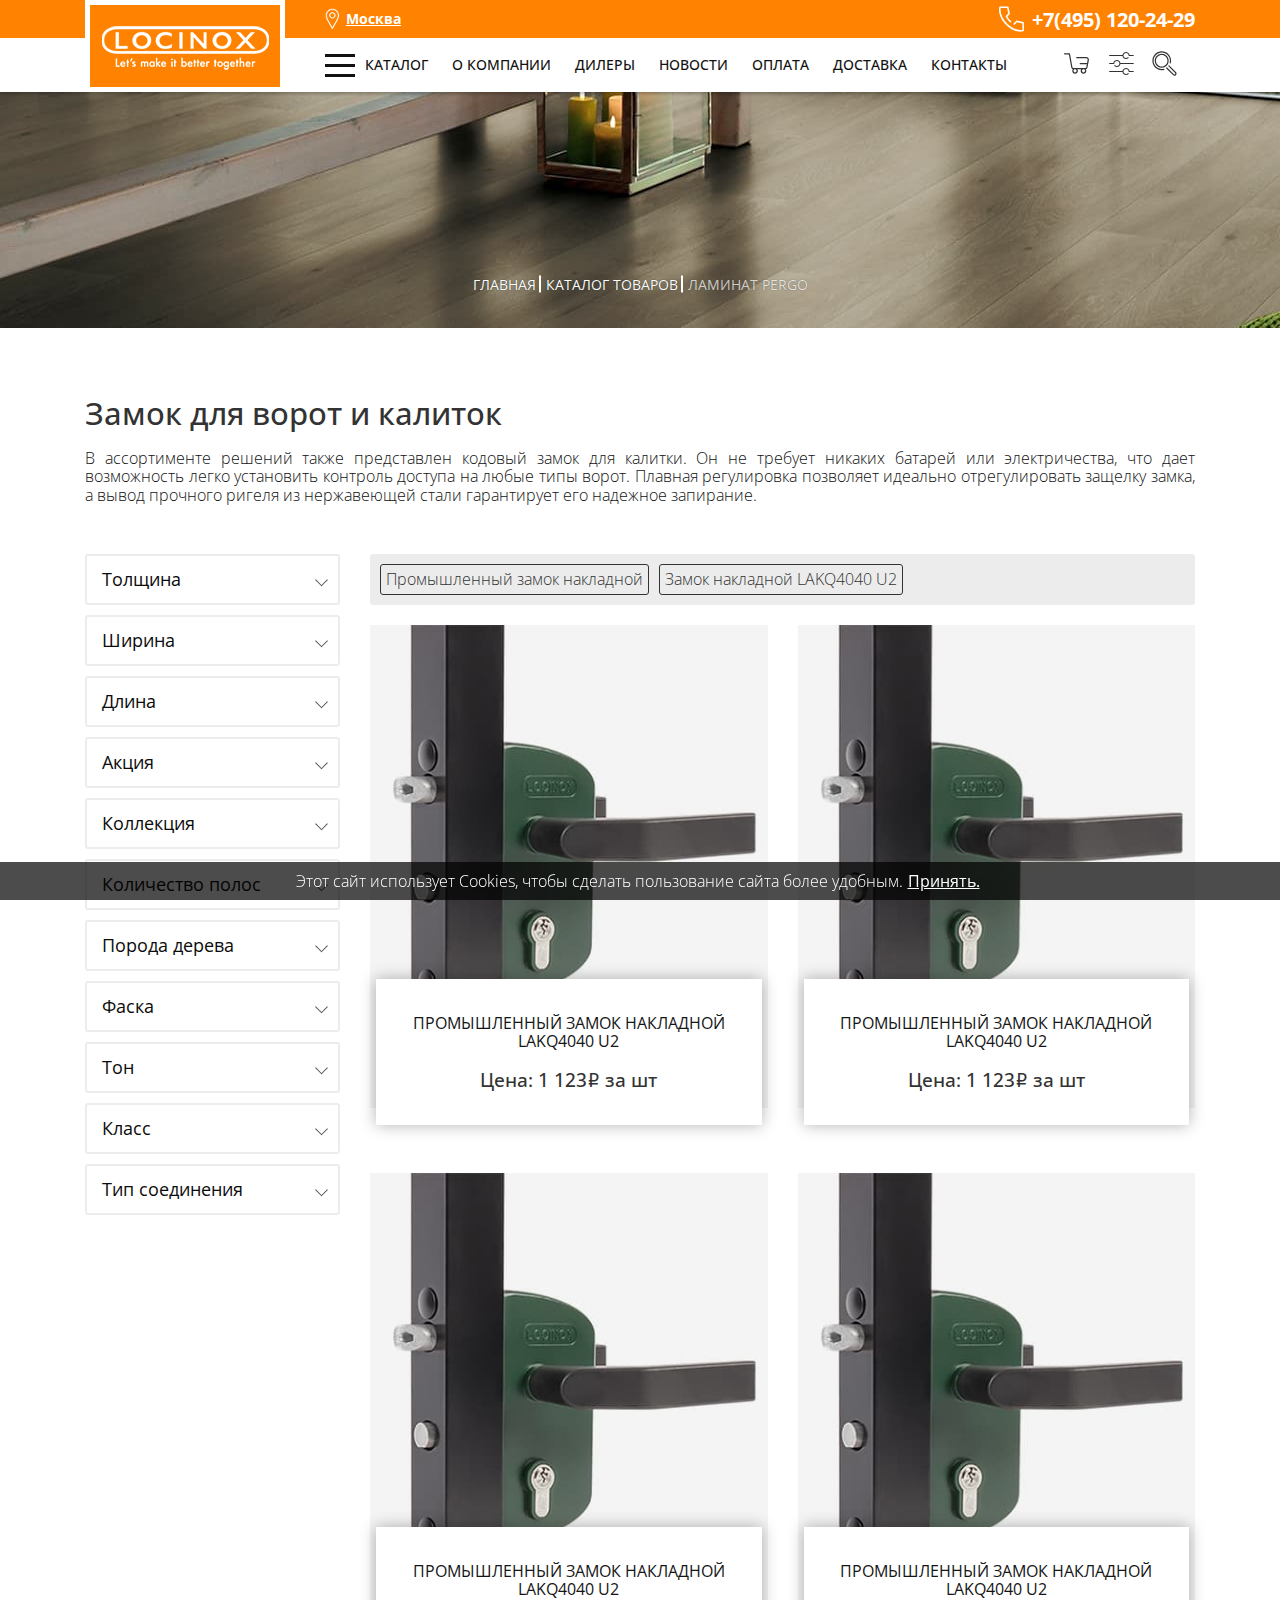
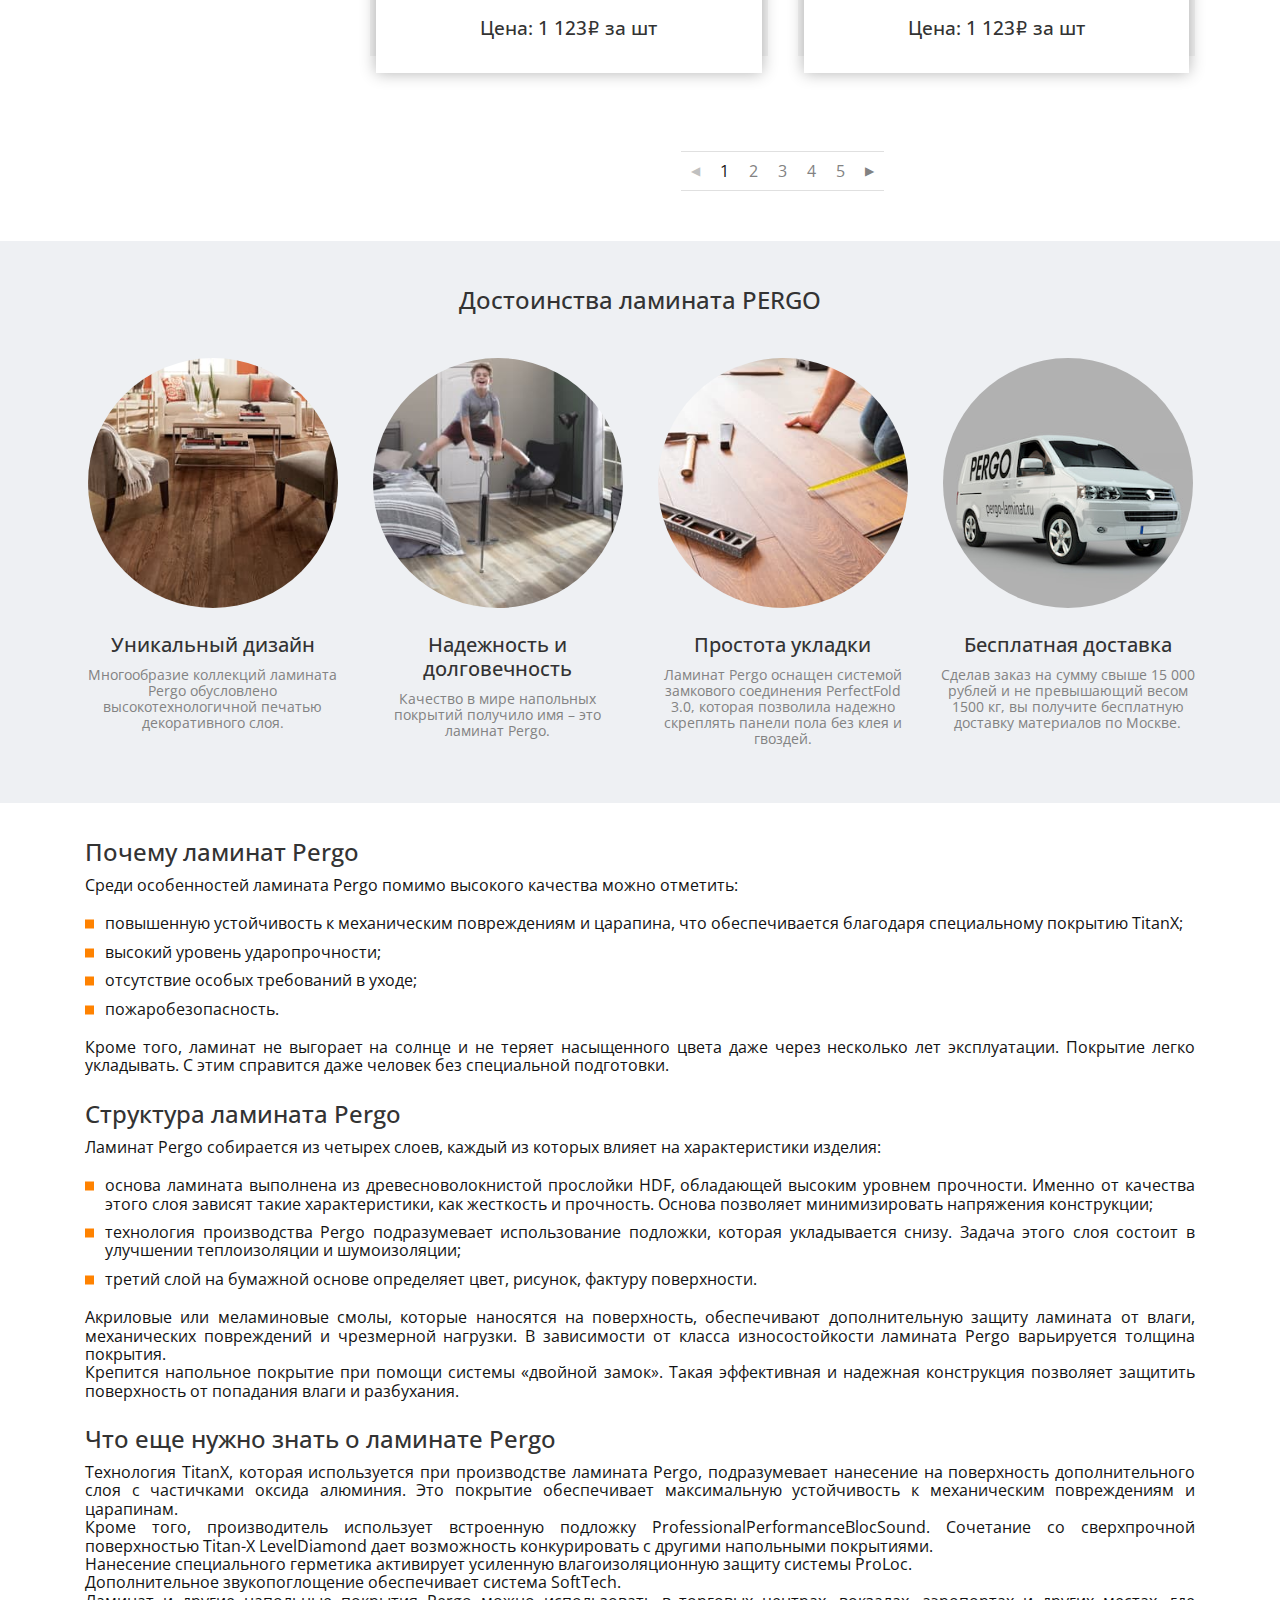
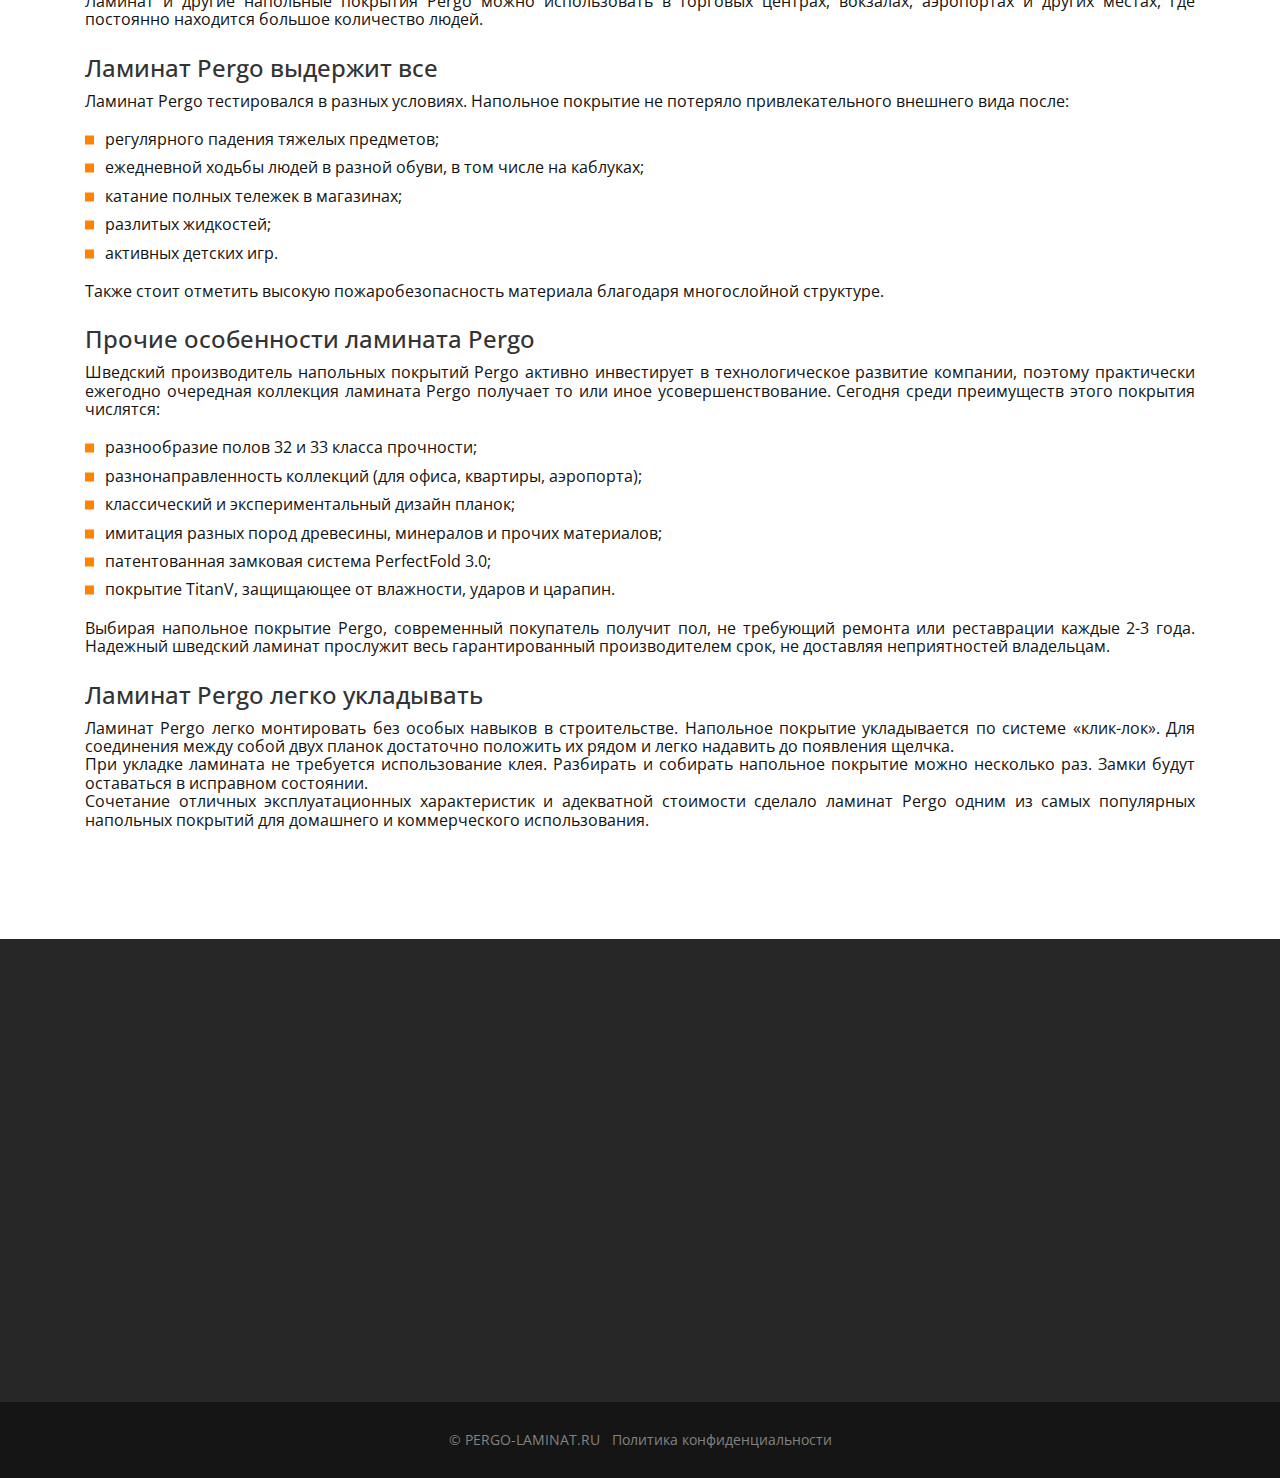
==== commit ea229292: "fix paths" ====
--- a/catalog.html
+++ b/catalog.html
@@ -11,11 +11,11 @@
 
 	<link href="https://fonts.googleapis.com/css2?family=Open+Sans:wght@300;400;600;700&display=swap" rel="stylesheet">
 
-	<link href="/local/templates/locinox/css/bootstrap-grid.css" type="text/css" rel="stylesheet" />
-	<link href="/local/templates/locinox/css/styles.css" type="text/css" rel="stylesheet" />
-	<link href="/local/templates/locinox/css/style.css" type="text/css" rel="stylesheet" />
-
-	<link rel="icon" href="/favicon.ico" type="image/x-icon">
+	<link href="local/templates/locinox/css/bootstrap-grid.css" type="text/css" rel="stylesheet" />
+	<link href="local/templates/locinox/css/styles.css" type="text/css" rel="stylesheet" />
+	<link href="local/templates/locinox/css/style.css" type="text/css" rel="stylesheet" />
+
+	<link rel="icon" href="favicon.ico" type="image/x-icon">
 
 </head>
 
@@ -25,7 +25,7 @@
 		<div class="header__wrapper header__wrapper--static">
 			<div class="header__container container">
 				<a class="header__logo-link d-none d-xl-flex" href="/">
-					<img class="header__logo" src="/local/templates/locinox/img/logo.png" alt="">
+					<img class="header__logo" src="local/templates/locinox/img/logo.png" alt="">
 				</a>
 
 				<div class="w-100">
@@ -330,13 +330,13 @@
 						</nav>
 
 						<a class="header__logo-link d-flex d-xl-none" href="/">
-							<img class="header__logo" src="/local/templates/locinox/img/logo.png" alt="">
+							<img class="header__logo" src="local/templates/locinox/img/logo.png" alt="">
 						</a>
 
 						<div class="header__user user">
 							<ul class="user__list">
 								<li class="user__item user__item--cart" id="cart_elements">
-									<a class="user__link user__link--cart " href="/personal/cart/">
+									<a class="user__link user__link--cart " href="/cart/">
 
 										<svg width="30" height="25" viewBox="0 0 30 25" fill="#000">
 											<path
@@ -434,7 +434,7 @@
 	<div>
 		<div class="">
 			<main class="main">
-				<section class="breadcrumbs" style="background-image: url(/local/templates/locinox/img/bread.jpg);">
+				<section class="breadcrumbs" style="background-image: url(local/templates/locinox/img/bread.jpg);">
 					<div class="breadcrumbs__container container">
 						<ul class="breadcrumbs__list" itemprop="http://schema.org/breadcrumb" itemscope
 							itemtype="http://schema.org/BreadcrumbList">
@@ -465,17 +465,16 @@
 					<div class="category__container  category__container--top container">
 
 
-						<h1 class="category__main-header">Ламинат Pergo (Перго)</h1>
-
-						<p>Ламинат Pergo по праву является одним из самых распространенных решений для оформления
-							интерьеров. Большое многообразие декоров, богатая цветовая палитра, необычные текстуры, фаски и
-							нестандартные размеры. В коллекциях представлены имитация древесины сосны, дуба и ясеня, которая
-							визуально не отличается от натурального дерева. Есть интересные идеи с имитацией керамогранита и
-							камня.</p>
+						<h1 class="category__main-header">Замок для ворот и калиток</h1>
+
+						<p>В ассортименте решений также представлен кодовый замок для калитки. Он не требует никаких батарей или
+							электричества, что дает возможность легко установить контроль доступа на любые типы ворот. Плавная
+							регулировка позволяет идеально отрегулировать защелку замка, а вывод прочного ригеля из нержавеющей стали
+							гарантирует его надежное запирание.</p>
 						<!-- <br>
 						<picture>
-							<source media="(min-width: 768px)" srcset="/local/templates/locinox/img/laminat.jpg">
-							<img class="img-fluid" src="/local/templates/locinox/img/laminat-mob.jpg">
+							<source media="(min-width: 768px)" srcset="local/templates/locinox/img/laminat.jpg">
+							<img class="img-fluid" src="local/templates/locinox/img/laminat-mob.jpg">
 						</picture> -->
 					</div>
 				</section>
@@ -488,7 +487,7 @@
 								<div class="col-12 col-lg-4 col-xl-3">
 									<div class="buttons-mobile d-flex d-lg-none justify-content-between mb-4">
 										<button class="filter-btns link-sample" id="open-filter"><img
-												src="/local/templates/locinox/img/filter-btn.png" alt=""> Фильтр
+												src="local/templates/locinox/img/filter-btn.png" alt=""> Фильтр
 										</button>
 										<button class="filter-btns link-sample" id="open-popular">Популярное</button>
 									</div>
@@ -1570,49 +1569,33 @@
 
 											<li class="quick-links__item">
 												<a href="/catalog/laminat-pergo-vlagostojkij/" class="link-sample">
-													Влагостойкий ламинат </a>
+													Промышленный замок накладной</a>
 											</li>
 											<li class="quick-links__item">
 												<a href="/catalog/laminat-pergo-belyj/" class="link-sample">
-													Белый ламинат </a>
-											</li>
-											<li class="quick-links__item">
-												<a href="/catalog/laminat-pergo-s-faskoj/" class="link-sample">
-													Ламинат с фаской </a>
-											</li>
-											<li class="quick-links__item">
-												<a href="/catalog/laminat-pergo-33-klass/" class="link-sample">
-													Ламинат 33 класс </a>
-											</li>
-											<li class="quick-links__item">
-												<a href="/catalog/vinilovyy-pol-pergo-vlagostojkij/" class="link-sample">
-													Влагостойкий виниловый ламинат </a>
+													Замок накладной LAKQ4040 U2</a>
 											</li>
 										</ul>
 									</div>
 									<div class="wrap">
 										<div class="row">
-											<div class="bx_sitemap"></div>
+
 											<div class="col-12 col-sm-6 col-xxl-4 mb-5 d-flex">
-												<div class="card__item" style="background-image: url(/upload/zamok-na-kalitku.jpg)">
+												<div class="card__item" style="background-image: url(upload/zamok-na-kalitku.jpg)">
 													<div class="card__link-block">
-														<a href="/catalog/laminat-pergo/laminat-pergo-malmo-pro-dub-laguna-l1235-04430/"></a>
+														<a href="/"></a>
 													</div>
 
 
 													<div class="card__info">
-														<h3 class="card__title mb-2"><a
-																href="/catalog/laminat-pergo/laminat-pergo-malmo-pro-dub-laguna-l1235-04430/">Ламинат
-																Pergo Malmo pro Дуб лагуна L1235-04430</a></h3>
+														<h3 class="card__title mb-2"><a href="/">Промышленный замок накладной LAKQ4040 U2</a></h3>
 
 														<div class="row">
 															<div class="col-12">
 																<div class="card__price">
 
 																	<p class="card__price-curr"><span>Цена:</span>
-																		<span> 1 123<span class="rub">i</span> за
-
-																			м<sup>2</sup>
+																		<span> 1 123<span class="rub">i</span> за шт
 																		</span></p>
 																</div>
 															</div>
@@ -1629,6 +1612,101 @@
 												</div>
 											</div>
 
+											<div class="col-12 col-sm-6 col-xxl-4 mb-5 d-flex">
+												<div class="card__item" style="background-image: url(upload/zamok-na-kalitku.jpg)">
+													<div class="card__link-block">
+														<a href="/"></a>
+													</div>
+
+
+													<div class="card__info">
+														<h3 class="card__title mb-2"><a href="/">Промышленный замок накладной LAKQ4040 U2</a></h3>
+
+														<div class="row">
+															<div class="col-12">
+																<div class="card__price">
+
+																	<p class="card__price-curr"><span>Цена:</span>
+																		<span> 1 123<span class="rub">i</span> за шт
+																		</span></p>
+																</div>
+															</div>
+
+															<div class="card__buttons-wrapper col-12">
+																<div class="card__buttons">
+																	<a class="card__button  card__button--inst button button--slider">Купить</a>
+																	<a class="card__button card__button--buy button">В сравнение</a>
+																	<input type="hidden" class="countM2" value="1">
+																</div>
+															</div>
+														</div>
+													</div>
+												</div>
+											</div>
+
+											<div class="col-12 col-sm-6 col-xxl-4 mb-5 d-flex">
+												<div class="card__item" style="background-image: url(upload/zamok-na-kalitku.jpg)">
+													<div class="card__link-block">
+														<a href="/"></a>
+													</div>
+
+
+													<div class="card__info">
+														<h3 class="card__title mb-2"><a href="/">Промышленный замок накладной LAKQ4040 U2</a></h3>
+
+														<div class="row">
+															<div class="col-12">
+																<div class="card__price">
+
+																	<p class="card__price-curr"><span>Цена:</span>
+																		<span> 1 123<span class="rub">i</span> за шт
+																		</span></p>
+																</div>
+															</div>
+
+															<div class="card__buttons-wrapper col-12">
+																<div class="card__buttons">
+																	<a class="card__button  card__button--inst button button--slider">Купить</a>
+																	<a class="card__button card__button--buy button">В сравнение</a>
+																	<input type="hidden" class="countM2" value="1">
+																</div>
+															</div>
+														</div>
+													</div>
+												</div>
+											</div>
+
+											<div class="col-12 col-sm-6 col-xxl-4 mb-5 d-flex">
+												<div class="card__item" style="background-image: url(upload/zamok-na-kalitku.jpg)">
+													<div class="card__link-block">
+														<a href="/"></a>
+													</div>
+
+
+													<div class="card__info">
+														<h3 class="card__title mb-2"><a href="/">Промышленный замок накладной LAKQ4040 U2</a></h3>
+
+														<div class="row">
+															<div class="col-12">
+																<div class="card__price">
+
+																	<p class="card__price-curr"><span>Цена:</span>
+																		<span> 1 123<span class="rub">i</span> за шт
+																		</span></p>
+																</div>
+															</div>
+
+															<div class="card__buttons-wrapper col-12">
+																<div class="card__buttons">
+																	<a class="card__button  card__button--inst button button--slider">Купить</a>
+																	<a class="card__button card__button--buy button">В сравнение</a>
+																	<input type="hidden" class="countM2" value="1">
+																</div>
+															</div>
+														</div>
+													</div>
+												</div>
+											</div>
 
 											<!-- items-container -->
 
@@ -1685,53 +1763,43 @@
 					<div class="category__container container">
 						<div class="category__desc">
 							<div class="features features--desc row">
-								<h2 class="text-center col-12">Достоинства ламината PERGO</h2>
+								<h2 class="text-center col-12 mb-4">Достоинства ламината PERGO</h2>
 								<div class="features__wrapper col-12 col-md-6 col-lg-3 mb-3">
 									<div class="features__item d-flex flex-column align-items-center text-center">
-										<img src="/local/templates/locinox/img/laminat-1.jpg">
+										<img src="local/templates/locinox/img/laminat-1.jpg">
 										<h2>Уникальный дизайн</h2>
 										<p>
 											Многообразие коллекций ламината Pergo обусловлено высокотехнологичной печатью
-											декоративного слоя. Благодаря этому каждая планка идеально имитирует популярные породы
-											дерева в разных цветовых тональностях. Прорисованная до мельчайших деталей текстура
-											поражает реалистичностью и создаёт ощущение природного происхождения напольного
-											покрытия.
+											декоративного слоя.
 										</p>
 									</div>
 								</div>
 								<div class="features__wrapper col-12 col-md-6 col-lg-3 mb-3">
 									<div class="features__item d-flex flex-column align-items-center text-center">
-										<img src="/local/templates/locinox/img/laminat-2.jpg">
+										<img src="local/templates/locinox/img/laminat-2.jpg">
 										<h2>Надежность и долговечность</h2>
 										<p>
-											Качество в мире напольных покрытий получило имя – это ламинат Pergo. Гарантийный срок
-											эксплуатации этого пола составляет 25 лет! Столь высокие показатели обеспечивает
-											защитная плёнка TitanV. Верхний защитный слой – это 0,55 мм полиуретанового покрытия,
-											которое надежно предохраняет планки от царапин, вмятин и выгорания.
+											Качество в мире напольных покрытий получило имя – это ламинат Pergo.
 										</p>
 									</div>
 								</div>
 								<div class="features__wrapper col-12 col-md-6 col-lg-3 mb-3">
 									<div class="features__item d-flex flex-column align-items-center text-center">
-										<img src="/local/templates/locinox/img/laminat-3.jpg">
+										<img src="local/templates/locinox/img/laminat-3.jpg">
 										<h2>Простота укладки</h2>
 										<p>
 											Ламинат Pergo оснащен системой замкового соединения PerfectFold 3.0, которая позволила
-											надежно скреплять панели пола без клея и гвоздей. Благодаря этому скорость укладки 1м2
-											покрытия сократилась на 30% по сравнению с другими методами монтажа. Замковая система
-											PerfectFold 3.0 спроектирована настолько точно, что после защелкивания двух планок зазор
-											между ними составляет десятые и сотые доли миллиметра.
+											надежно скреплять панели пола без клея и гвоздей.
 										</p>
 									</div>
 								</div>
 								<div class="features__wrapper col-12 col-md-6 col-lg-3 mb-3">
 									<div class="features__item d-flex flex-column align-items-center text-center">
-										<img src="/local/templates/locinox/img/laminat-4.jpg">
+										<img src="local/templates/locinox/img/laminat-4.jpg">
 										<h2>Бесплатная доставка</h2>
 										<p>
 											Сделав заказ на сумму свыше 15 000 рублей и не превышающий весом 1500 кг, вы получите
-											бесплатную доставку материалов по Москве. Условия доставки по области и в другие города
-											России зависят от объёма заказа, а потому их необходимо уточнять у менеджера.
+											бесплатную доставку материалов по Москве.
 										</p>
 									</div>
 								</div>
@@ -2222,54 +2290,13 @@
 		<button class="scrollup button">&#9650;</button>
 
 
-		<div class="tag-right">
-			<a href="/sale/">
-				<svg xmlns="http://www.w3.org/2000/svg" width="75" height="250" viewBox="0 0 91 313" fill="none">
-					<g filter="url(#filter0_d)">
-						<path
-							d="M6 51.5191C6 45.7087 9.35566 40.4209 14.613 37.9468L91 2V307L14.613 271.053C9.35566 268.579 6 263.291 6 257.481V51.5191Z"
-							fill="#EE7C11" />
-					</g>
-					<path
-						d="M36.4443 107.586C35.9907 107.586 35.7639 107.586 35.3103 107.36C34.6299 106.906 34.1763 105.999 34.6299 105.092L42.7947 80.5972H31.9083C31.2279 80.5972 30.5475 80.3704 30.3207 79.69C30.0939 79.0096 29.8671 78.1024 30.0939 77.422L45.9699 41.134C46.1967 40.4536 46.8771 40 47.7843 40H72.7323C73.4127 40 74.0931 40.4536 74.3199 40.9072C74.5467 41.3608 74.7735 42.268 74.3199 42.9484L69.7839 52.0204C69.3303 52.9276 68.1963 53.3812 67.0623 52.9276C66.1551 52.474 65.7015 51.34 66.1551 50.206L69.3303 44.0824H48.9183L34.8567 76.288H45.5163C46.1967 76.288 46.6503 76.5148 47.1039 77.1952C47.5575 77.8756 47.5575 78.3292 47.3307 79.0096L40.5267 99.1948L55.4955 86.0404C56.4027 85.36 57.5367 85.36 58.2171 86.2672C58.8975 87.1744 58.8975 88.3084 57.9903 88.9888L37.5783 107.133C37.3515 107.36 36.8979 107.586 36.4443 107.586Z"
-						fill="white" />
-					<path
-						d="M57.0828 52.7008C59.124 52.7008 60.7116 53.3812 61.8456 54.742C62.9796 56.1028 63.4332 57.4636 63.4332 59.5048L63.2064 61.3192C62.9796 63.3604 62.2992 64.948 60.7116 66.082C59.124 67.216 57.5364 67.8964 55.722 67.8964C53.9076 67.8964 52.32 67.216 51.186 66.082C50.052 64.948 49.5984 63.3604 49.5984 61.3192V59.7316C49.8252 57.6904 50.5056 55.876 51.8664 54.742C53.2272 53.608 55.0416 52.7008 57.0828 52.7008ZM53.9076 83.092L50.7324 81.2776L70.2372 56.3296L73.4124 58.144L53.9076 83.092ZM53.6808 61.0924C53.6808 61.9996 53.6808 62.68 54.1344 63.1336C54.588 63.5872 55.0416 64.0408 55.722 64.0408C56.4024 64.0408 57.0828 63.814 57.7632 63.3604C58.4436 62.9068 58.6704 61.9996 58.8972 61.0924L59.124 59.278C59.124 58.3708 59.124 57.6904 58.6704 57.2368C58.2168 56.7832 57.7632 56.5564 57.0828 56.3296C56.1756 56.3296 55.4952 56.5564 55.0416 57.2368C54.3612 57.9172 54.1344 58.5976 53.9076 59.5048L53.6808 61.0924ZM61.392 77.6488C61.6188 75.6076 62.2992 74.02 63.66 72.886C65.0208 71.752 66.8352 71.0716 68.6496 71.0716C70.6908 71.0716 72.2784 71.752 73.4124 73.1128C74.5464 74.4736 75 75.8344 75 77.8756V79.4632C74.7732 81.5044 74.0928 83.3188 72.732 84.4528C71.3712 85.8136 69.5568 86.2672 67.5156 86.2672C65.7012 86.2672 64.1136 85.5868 62.9796 84.4528C61.8456 83.3188 61.1652 81.7312 61.392 79.69V77.6488ZM65.4744 79.2364C65.4744 80.1436 65.4744 80.824 65.928 81.2776C66.3816 81.7312 66.8352 82.1848 67.5156 82.1848C68.4228 82.1848 69.1032 81.958 69.5568 81.5044C70.0104 81.0508 70.464 80.1436 70.6908 79.2364L70.9176 77.422C70.9176 76.5148 70.9176 75.8344 70.464 75.3808C70.0104 74.9272 69.5568 74.4736 68.8764 74.4736C67.9692 74.4736 67.2888 74.7004 66.8352 75.154C66.3816 75.6076 65.928 76.5148 65.7012 77.422L65.4744 79.2364Z"
-						fill="white" />
-					<path
-						d="M57.7633 133.895C57.7633 132.761 57.3097 131.627 56.4025 130.947C55.4953 130.266 53.9077 129.586 51.8665 128.679C49.5985 127.998 47.7842 127.318 46.4234 126.411C41.8874 124.143 39.6194 120.968 39.6194 117.112C39.6194 115.071 40.2998 113.483 41.4338 111.896C42.5678 110.308 44.1554 109.174 46.1966 108.494C48.2378 107.586 50.7325 107.133 53.2273 107.133C55.7221 107.133 57.9901 107.586 60.0313 108.494C62.0725 109.401 63.6601 110.762 64.7941 112.349C65.9281 113.937 66.3817 115.978 66.3817 118.019H57.9901C57.9901 116.658 57.5365 115.524 56.6293 114.617C55.7221 113.937 54.5881 113.483 53.0005 113.483C51.4129 113.483 50.2789 113.71 49.3718 114.39C48.4646 115.524 48.011 116.432 48.011 117.566C48.011 118.473 48.4646 119.38 49.3718 120.06C50.2789 120.741 52.0933 121.648 54.5881 122.328C57.0829 123.009 59.1241 123.916 60.7117 124.823C64.5673 127.091 66.3817 130.04 66.3817 133.895C66.3817 137.07 65.2477 139.338 62.9797 141.153C60.7117 142.967 57.5365 143.874 53.4541 143.874C50.5057 143.874 48.011 143.421 45.743 142.287C43.475 141.153 41.6606 139.792 40.5266 137.977C39.3926 136.163 38.7122 134.122 38.7122 131.854H47.3306C47.3306 133.668 47.7842 135.029 48.6914 135.936C49.5985 136.843 51.1861 137.297 53.4541 137.297C54.8149 137.297 55.9489 137.07 56.8561 136.39C57.5365 135.936 57.7633 135.029 57.7633 133.895Z"
-						fill="white" />
-					<path
-						d="M58.2171 176.533H46.6503L44.6091 183.111H35.5371L48.4647 147.73H56.4027L69.5571 183.111H60.4851L58.2171 176.533ZM48.6915 169.956H56.1759L52.5471 157.709L48.6915 169.956Z"
-						fill="white" />
-					<path d="M50.7324 216.223H65.4744V222.801H42.114V187.42H50.7324V216.223Z" fill="white" />
-					<path
-						d="M63.2066 247.522H49.8254V255.913H65.7014V262.491H41.207V227.337H65.7014V233.914H49.8254V241.398H63.2066V247.522Z"
-						fill="white" />
-					<defs>
-						<filter id="filter0_d" x="0" y="0" width="93" height="313" filterUnits="userSpaceOnUse"
-							color-interpolation-filters="sRGB">
-							<feFlood flood-opacity="0" result="BackgroundImageFix" />
-							<feColorMatrix in="SourceAlpha" type="matrix" values="0 0 0 0 0 0 0 0 0 0 0 0 0 0 0 0 0 0 127 0" />
-							<feOffset dx="-2" dy="2" />
-							<feGaussianBlur stdDeviation="2" />
-							<feColorMatrix type="matrix" values="0 0 0 0 0 0 0 0 0 0 0 0 0 0 0 0 0 0 0.25 0" />
-							<feBlend mode="normal" in2="BackgroundImageFix" result="effect1_dropShadow" />
-							<feBlend mode="normal" in="SourceGraphic" in2="effect1_dropShadow" result="shape" />
-						</filter>
-					</defs>
-				</svg>
-			</a>
-		</div>
-
-
-		<script type="text/javascript" src="/local/templates/locinox/js/jquery.js"></script>
-		<script type="text/javascript" src="/local/templates/locinox/js/fancybox.js"></script>
-		<script type="text/javascript" src="/local/templates/locinox/js/owl-carousel.js"></script>
-		<script type="text/javascript" src="/local/templates/locinox/js/script.js"></script>
-		<script type="text/javascript" src="/local/templates/locinox/js/sliders.js"></script>
-		<script type="text/javascript" src="/local/templates/locinox/js/fancybox.js"></script>
-		<script type="text/javascript" src="/local/templates/locinox/js/jquery.maskedinput.min.js"></script>
+		<script type="text/javascript" src="local/templates/locinox/js/jquery.js"></script>
+		<script type="text/javascript" src="local/templates/locinox/js/fancybox.js"></script>
+		<script type="text/javascript" src="local/templates/locinox/js/owl-carousel.js"></script>
+		<script type="text/javascript" src="local/templates/locinox/js/script.js"></script>
+		<script type="text/javascript" src="local/templates/locinox/js/sliders.js"></script>
+		<script type="text/javascript" src="local/templates/locinox/js/fancybox.js"></script>
+		<script type="text/javascript" src="local/templates/locinox/js/jquery.maskedinput.min.js"></script>
 
 
 
--- a/local/templates/locinox/css/style.css
+++ b/local/templates/locinox/css/style.css
@@ -1,6 +1,6 @@
 @font-face {
 	font-family: "rouble";
-	src: url("/local/templates/locinox/fonts/rouble.otf") format("opentype");
+	src: url("../fonts/rouble.otf") format("opentype");
 }
 
 
@@ -2969,7 +2969,7 @@
 }
 
 .breadcrumbs__link:hover {
-	color: #4F4F4F !important;
+	color: #121212 !important;
 	text-shadow: transparent 0px 0px 1px
 }
 
@@ -7736,7 +7736,7 @@
 	height: 47px;
 	padding: 0;
 	text-align: center;
-	background-color: #333;
+	background-color: #121212;
 	z-index: 9999;
 	color: #e1e1e1;
 	transition: background-color 0.3s;
@@ -7744,7 +7744,7 @@
 }
 
 .scrollup:hover {
-	background-color: #A80A2E;
+	background-color: #ff8200;
 }
 
 .scrollup:active,
@@ -7784,7 +7784,7 @@
 
 .cards .pag-wrapper a,
 .cards .pag-wrapper b {
-	font: normal 400 16px/18px "Segoe UI Symbol";
+	font: normal 400 16px/18px "Segoe UI Symbol", 'Open Sans';
 	display: block;
 	color: #828282;
 	transition: 0.3s all;
@@ -8453,6 +8453,13 @@
 	transition: 0.3s all
 }
 
+.features__item h2 {
+	text-align: center;
+	font-size: 20px;
+	line-height: 24px;
+}
+
+
 .features--desc {
 	position: relative;
 	justify-content: center;
@@ -8479,6 +8486,19 @@
 
 .features--desc .features__item h3 {
 	margin: 20px 0
+}
+
+.features--desc .features__item {
+	padding: 20px 0;
+	border: none;
+}
+
+.features--desc .features__item:hover {
+	box-shadow: none;
+}
+
+.features--desc .features__item img {
+	max-width: 250px;
 }
 
 @media (min-width:1200px) {
@@ -8506,12 +8526,13 @@
 }
 
 .features__item p {
-	color: #828282
+	color: #828282;
+	font-size: 14px;
 }
 
 .features__item img {
 	max-width: 100%;
-	width: 100px;
+	/* width: 100px; */
 }
 
 .features__item h3 {
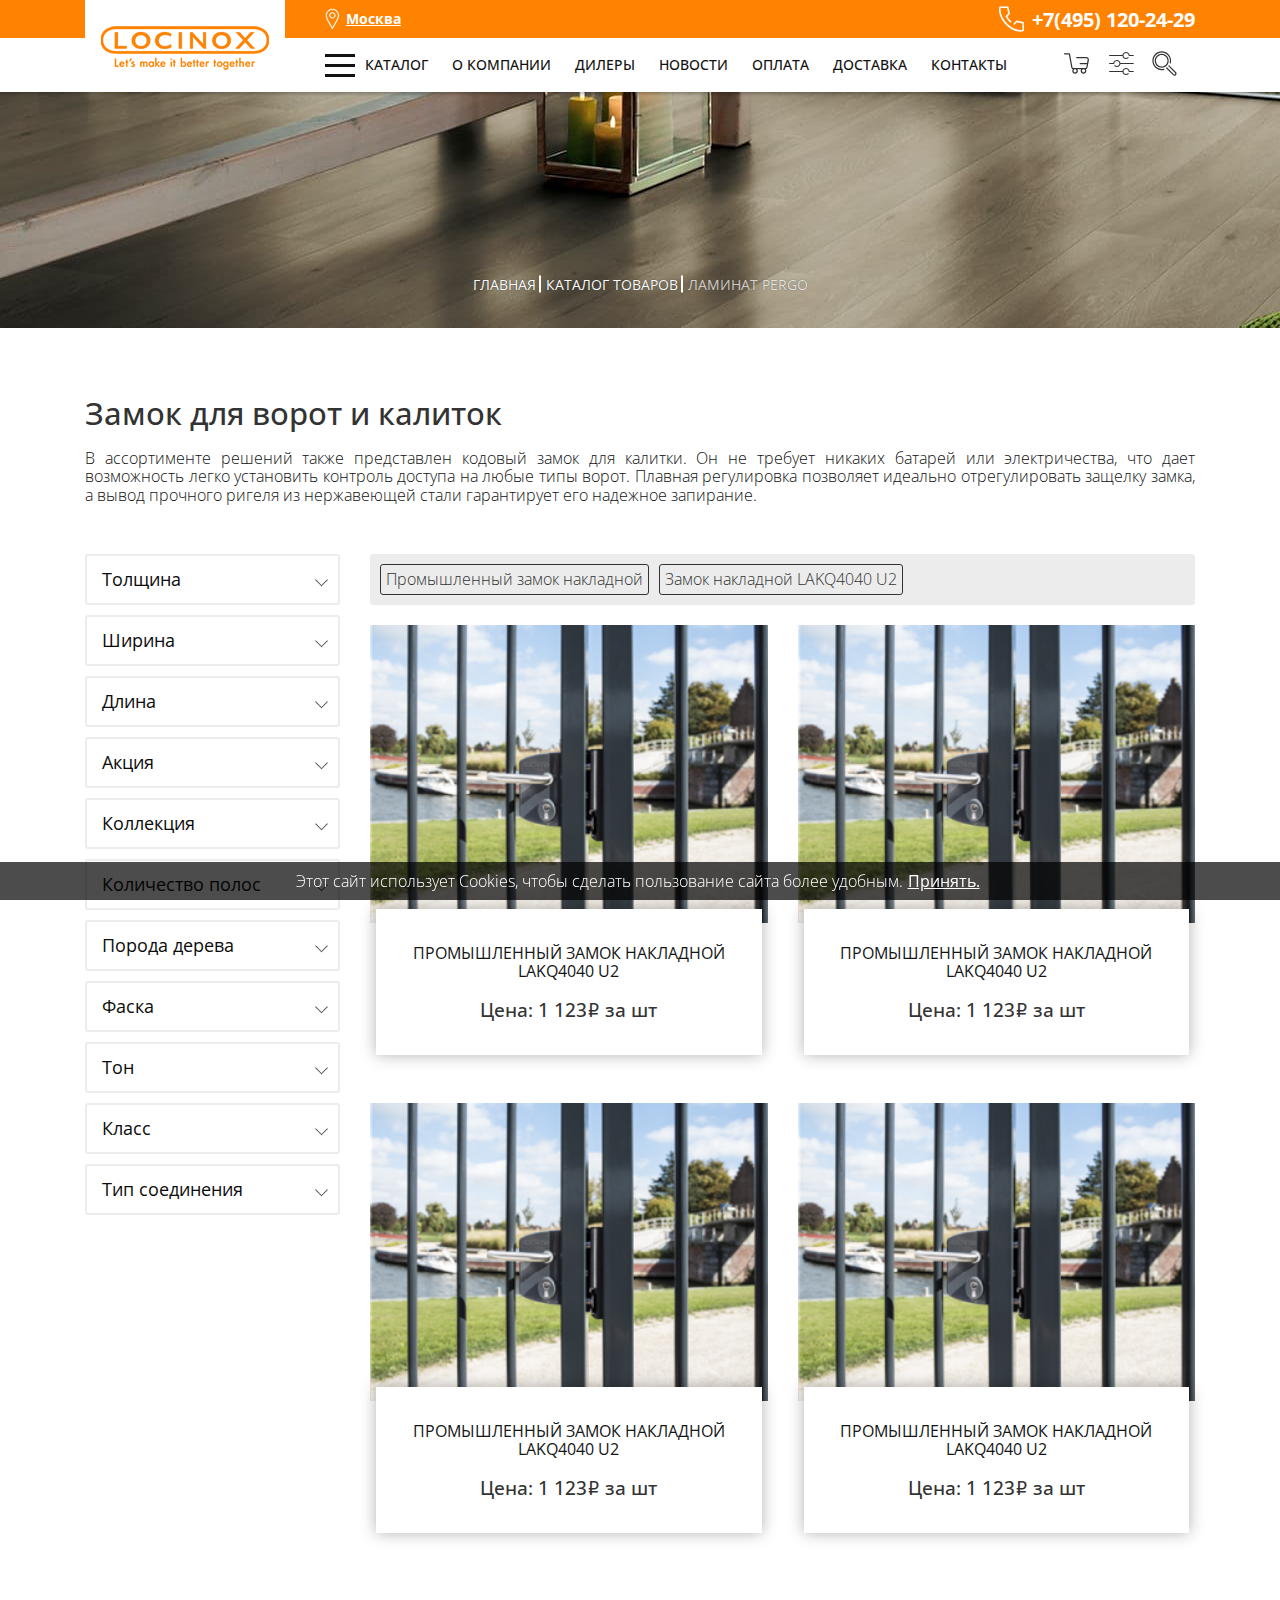
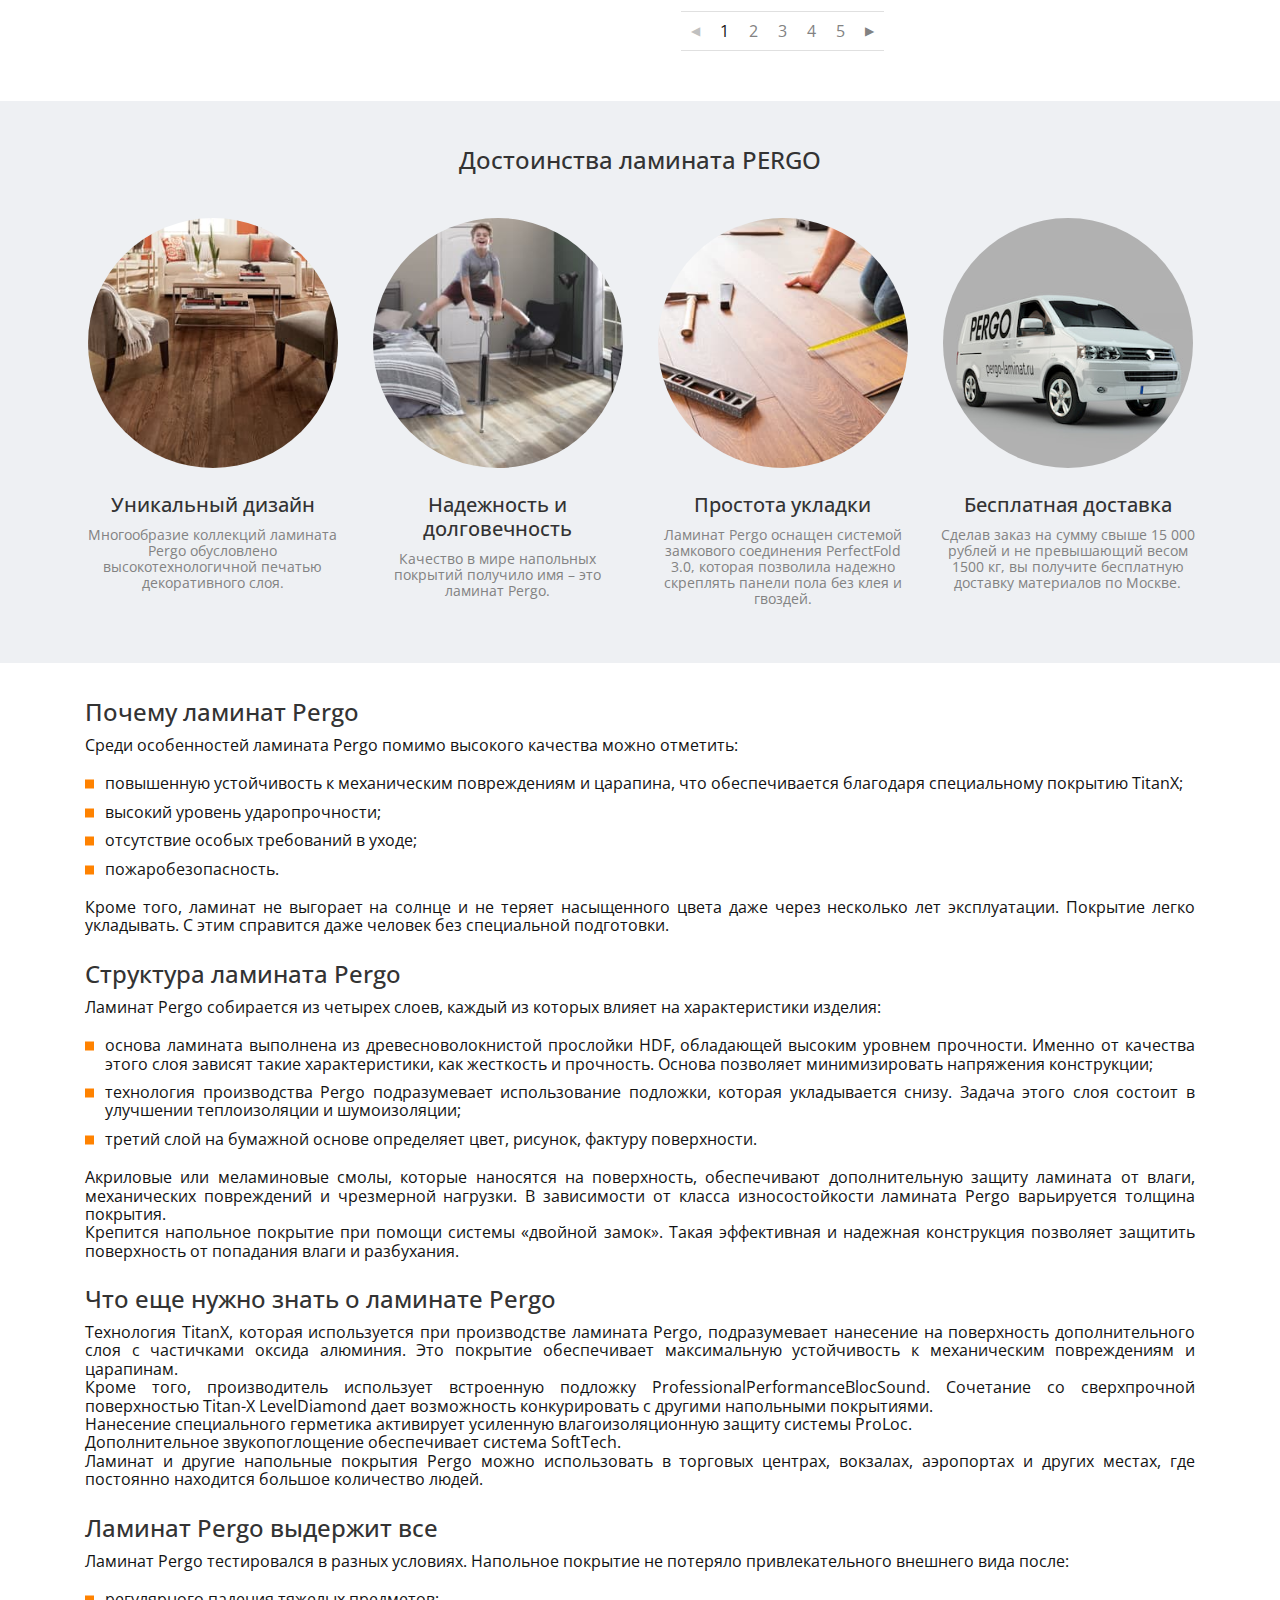
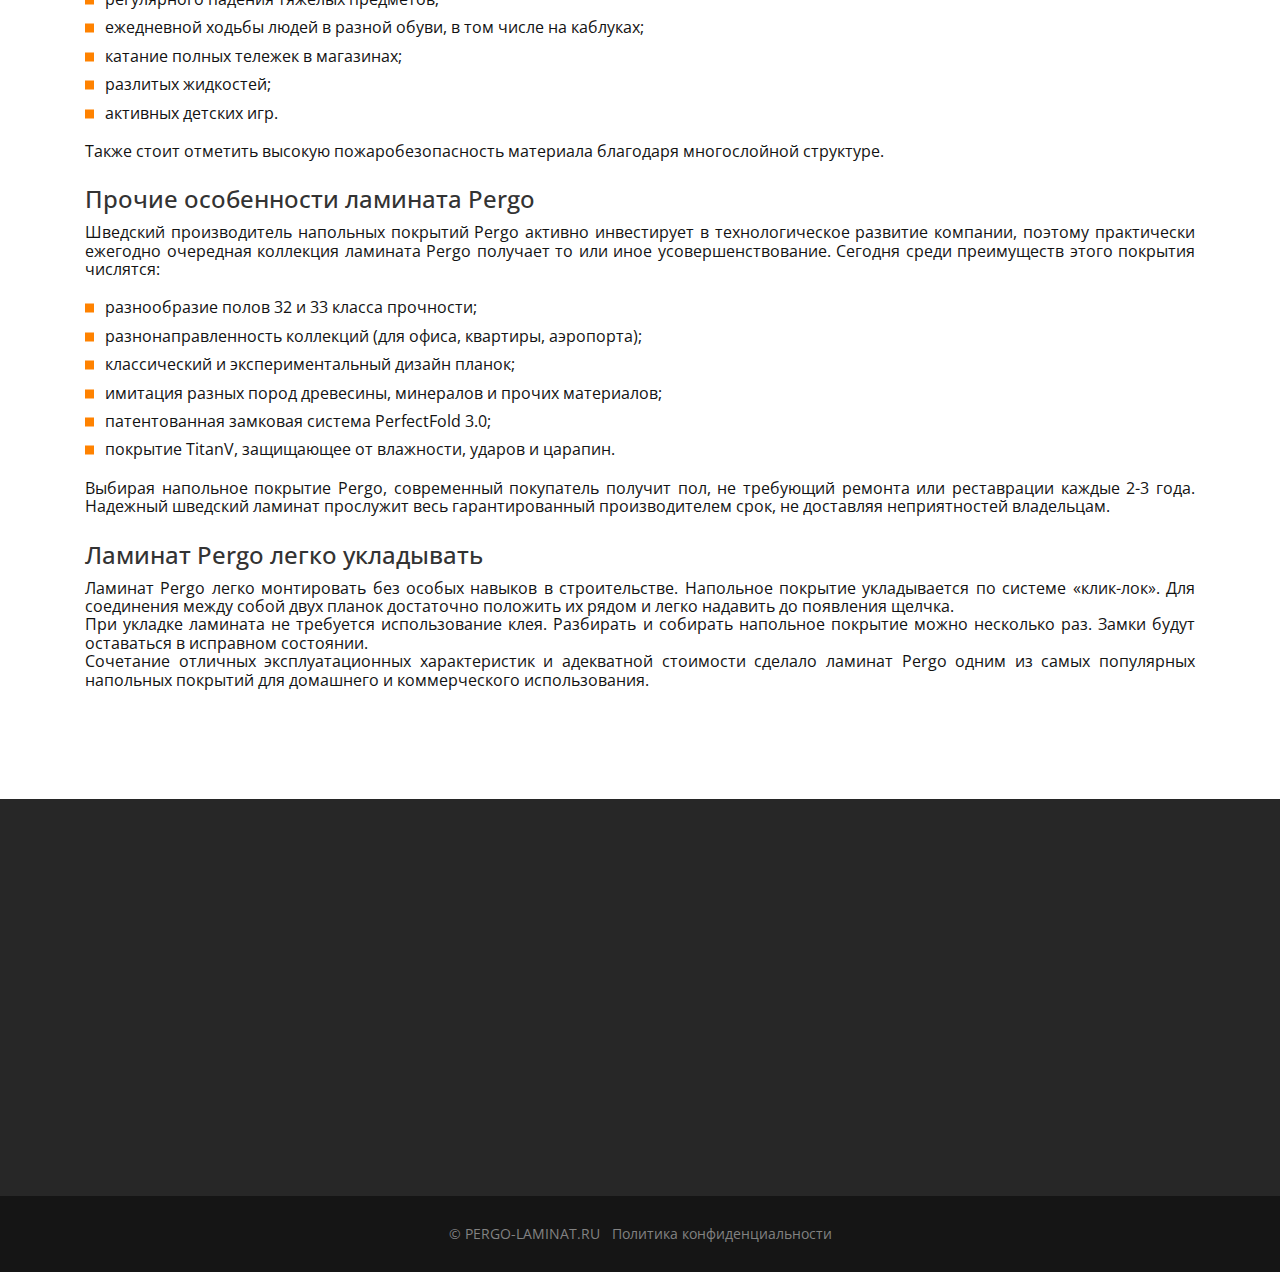
==== commit ed3f2de1: "add logo" ====
--- a/catalog.html
+++ b/catalog.html
@@ -25,7 +25,7 @@
 		<div class="header__wrapper header__wrapper--static">
 			<div class="header__container container">
 				<a class="header__logo-link d-none d-xl-flex" href="/">
-					<img class="header__logo" src="local/templates/locinox/img/logo.png" alt="">
+					<img class="header__logo" src="local/templates/locinox/img/logo-2.png" alt="">
 				</a>
 
 				<div class="w-100">
@@ -1581,7 +1581,7 @@
 										<div class="row">
 
 											<div class="col-12 col-sm-6 col-xxl-4 mb-5 d-flex">
-												<div class="card__item" style="background-image: url(upload/zamok-na-kalitku.jpg)">
+												<div class="card__item" style="background-image: url(upload/loc-1.jpg)">
 													<div class="card__link-block">
 														<a href="/"></a>
 													</div>
@@ -1613,7 +1613,7 @@
 											</div>
 
 											<div class="col-12 col-sm-6 col-xxl-4 mb-5 d-flex">
-												<div class="card__item" style="background-image: url(upload/zamok-na-kalitku.jpg)">
+												<div class="card__item" style="background-image: url(upload/loc-1.jpg)">
 													<div class="card__link-block">
 														<a href="/"></a>
 													</div>
@@ -1645,7 +1645,7 @@
 											</div>
 
 											<div class="col-12 col-sm-6 col-xxl-4 mb-5 d-flex">
-												<div class="card__item" style="background-image: url(upload/zamok-na-kalitku.jpg)">
+												<div class="card__item" style="background-image: url(upload/loc-1.jpg)">
 													<div class="card__link-block">
 														<a href="/"></a>
 													</div>
@@ -1677,7 +1677,7 @@
 											</div>
 
 											<div class="col-12 col-sm-6 col-xxl-4 mb-5 d-flex">
-												<div class="card__item" style="background-image: url(upload/zamok-na-kalitku.jpg)">
+												<div class="card__item" style="background-image: url(upload/loc-1.jpg)">
 													<div class="card__link-block">
 														<a href="/"></a>
 													</div>
@@ -1707,6 +1707,7 @@
 													</div>
 												</div>
 											</div>
+
 
 											<!-- items-container -->
 
@@ -2020,12 +2021,12 @@
 		</div>
 		<footer class="footer">
 			<div class="footer__container footer__container--first container">
-				<div class="row justify-content-between">
+				<div class="row ">
 					<div class="footer__column col-lg-4 wow fadeInRight" data-wow-duration="0.8s">
 						<div class="footer__block">
 							<div class="d-flex align-items-center justify-content-center justify-content-lg-start">
 								<a class="mr-0 mb-4" href="/">
-									<img class="header__logo" src="/local/templates/locinox/img/logo-niz.png" alt="">
+									<img class="header__logo" src="/local/templates/locinox/img/logo.png" alt="">
 								</a>
 							</div>
 
@@ -2067,100 +2068,72 @@
 						</ul>
 					</div>
 
-					<div class="footer__column  col-lg-3 wow fadeIn" data-wow-duration="0.8s">
+					<div class="footer__column  col-lg-2  ml-auto wow fadeIn" data-wow-duration="0.8s">
 						<h3 class="footer__column-title">Каталог</h3>
 						<ul class="footer__nav-list">
 							<li class="footer__nav-item">
-								<a href="/catalog/laminat-pergo/" class="footer__nav-link">
-									Ламинат PERGO
+								<a href="/catalog/zamki" class="footer__nav-link">
+									Замки
 								</a>
 							</li>
 							<li class="footer__nav-item">
-								<a href="/catalog/vinilovyy-pol-pergo/" class="footer__nav-link">
-									Виниловый пол PERGO
+								<a href="/catalog/otvetnye-planki" class="footer__nav-link">
+									Ответные планки
 								</a>
 							</li>
 							<li class="footer__nav-item">
-								<a href="/catalog/podlozhka-pergo/" class="footer__nav-link">
-									Подложка PERGO
+								<a href="/catalog/petli" class="footer__nav-link">
+									Петли
 								</a>
 							</li>
 							<li class="footer__nav-item">
-								<a href="/catalog/plintus-dlya-laminata/" class="footer__nav-link">
-									Плинтус для ламината
+								<a href="/catalog/dovodchiki" class="footer__nav-link">
+									Доводчики
 								</a>
 							</li>
 							<li class="footer__nav-item">
-								<a href="/catalog/plintus-dlya-vinilovogo-pola/" class="footer__nav-link">
-									ПЛИНТУС ДЛЯ ПОЛА ПВХ
-								</a>
-							</li>
-							<li class="footer__nav-item">
-								<a href="/catalog/profil-dlya-laminata/" class="footer__nav-link">
-									Профиль для ламината
-								</a>
-							</li>
-							<li class="footer__nav-item">
-								<a href="/catalog/profil-dlya-vinilovogo-pola/" class="footer__nav-link">
-									ПРОФИЛЬ ДЛЯ ПОЛА ПВХ
-								</a>
-							</li>
-							<li class="footer__nav-item">
-								<a href="/catalog/profil-alyuminievyy-dlya-lestnits/" class="footer__nav-link">
-									ПРОФИЛЬ ДЛЯ ЛЕСТНИЦ
-								</a>
-							</li>
-							<li class="footer__nav-item">
-								<a href="/catalog/aksessuary-dlya-montazha/" class="footer__nav-link">
-									Аксессуары для монтажа
-								</a>
-							</li>
-							<li class="footer__nav-item">
-								<a href="/catalog/ukhod-za-polom-pergo/" class="footer__nav-link">
-									Уход за полом PERGO
+								<a href="/catalog/nijnie-fiksatory-i-gnezda" class="footer__nav-link">
+									фиксаторы и гнезда
 								</a>
 							</li>
 						</ul>
 					</div>
-
 					<div class="footer__column  col-lg-3 wow fadeIn" data-wow-duration="0.8s">
-						<h3 class="footer__column-title">Типы покрытий</h3>
+						<h3 class="footer__column-title d-none d-xl-block hidden">Каталог</h3>
 						<ul class="footer__nav-list">
 							<li class="footer__nav-item">
-								<a href="/catalog/pol-dlya-ofisa/" class="footer__nav-link">
-									Пол в офисе
+								<a href="/catalog/ulavlivateli-dlya-vorot" class="footer__nav-link">
+									Улавливатели для ворот
 								</a>
 							</li>
 							<li class="footer__nav-item">
-								<a href="/catalog/pol-dlya-spalni/" class="footer__nav-link">
-									Пол в спальне
+								<a href="/catalog/turnikety" class="footer__nav-link">
+									Турникеты
 								</a>
 							</li>
 							<li class="footer__nav-item">
-								<a href="/catalog/pol-dlya-prihogey/" class="footer__nav-link">
-									Пол в прихожей
+								<a href="/catalog/avtomatizaciya-i-elektronika" class="footer__nav-link">
+									Автоматизация и
+									электроника
 								</a>
 							</li>
 							<li class="footer__nav-item">
-								<a href="/catalog/pol-dlya-kuhni/" class="footer__nav-link">
-									Пол на кухне
+								<a href="/catalog/aksessuary" class="footer__nav-link">
+									Аксессуары
 								</a>
 							</li>
 							<li class="footer__nav-item">
-								<a href="/catalog/pol-dlya-gostinoy/" class="footer__nav-link">
-									Пол в гостиной
-								</a>
-							</li>
-							<li class="footer__nav-item">
-								<a href="/catalog/pol-dlya-detskoy/" class="footer__nav-link">
-									Пол в детской
+								<a href="/catalog/vorota-i-kalitki" class="footer__nav-link">
+									Готовые решения
 								</a>
 							</li>
 						</ul>
 					</div>
 
-					<div class="footer__column  col-lg-2 wow fadeInLeft" data-wow-duration="0.8s">
-						<div class="footer__block">
+
+
+					<div class="footer__column  col-lg-2 wow ml-auto fadeInLeft" data-wow-duration="0.8s">
+						<div class="">
 							<h3 class="footer__column-title">Информация</h3>
 							<ul class="footer__nav-list">
 								<li class="footer__nav-item">
@@ -2186,23 +2159,6 @@
 								<li class="footer__nav-item">
 									<a href="/warranty/?tab=1" class="footer__nav-link">
 										Сертификаты
-									</a>
-								</li>
-							</ul>
-						</div>
-
-
-						<div class="footer__social social">
-							<p class="footer__social-title">Мы в соцсетях</p>
-							<ul class="social__list d-flex">
-								<li class="social__item">
-									<a class="social__link" href="https://www.youtube.com/channel/UC9qEpbIefhtOwb79EWehBZw"
-										target="_blank">
-										<svg fill="rgb(130, 130, 130)" xmlns="http://www.w3.org/2000/svg" height="30"
-											viewBox="-21 -117 682.66672 682" width="50">
-											<path
-												d="m626.8125 64.035156c-7.375-27.417968-28.992188-49.03125-56.40625-56.414062-50.082031-13.703125-250.414062-13.703125-250.414062-13.703125s-200.324219 0-250.40625 13.183593c-26.886719 7.375-49.03125 29.519532-56.40625 56.933594-13.179688 50.078125-13.179688 153.933594-13.179688 153.933594s0 104.378906 13.179688 153.933594c7.382812 27.414062 28.992187 49.027344 56.410156 56.410156 50.605468 13.707031 250.410156 13.707031 250.410156 13.707031s200.324219 0 250.40625-13.183593c27.417969-7.378907 49.03125-28.992188 56.414062-56.40625 13.175782-50.082032 13.175782-153.933594 13.175782-153.933594s.527344-104.382813-13.183594-154.460938zm-370.601562 249.878906v-191.890624l166.585937 95.945312zm0 0" />
-										</svg>
 									</a>
 								</li>
 							</ul>
--- a/local/templates/locinox/css/style.css
+++ b/local/templates/locinox/css/style.css
@@ -3032,7 +3032,7 @@
 	margin-right: 40px;
 	border: 5px solid #fff;
 	align-self: stretch;
-	background-color: #ff8200;
+	background-color: #fff;
 	display: flex !important;
 	align-items: center;
 	max-height: 100px;
@@ -3177,6 +3177,8 @@
 		border: 5px solid #ff8200;
 		margin-right: 10px
 	}
+
+
 
 	.header__search {
 		position: fixed;
@@ -5582,7 +5584,7 @@
 .footer {
 	margin-top: auto;
 	padding-top: 60px;
-	background: #272727 url(/images/bg-footer.png);
+	background: #272727;
 	color: #828282;
 	text-align: left
 }
@@ -5860,9 +5862,7 @@
 .card__item {
 	position: relative;
 	border: none;
-	min-height: 440px;
-	display: -webkit-box;
-	display: -ms-flexbox;
+	min-height: 370px;
 	display: flex;
 	-webkit-box-orient: vertical;
 	-webkit-box-direction: normal;
@@ -6068,9 +6068,9 @@
 	transition: all 0.3s linear
 }
 
-.card__item:hover {
+/* .card__item:hover {
 	background-size: 98%
-}
+} */
 
 .card__item:hover .card__buttons-wrapper {
 	margin-top: 15px;
@@ -6085,13 +6085,21 @@
 
 @media (max-width:1439px) {
 	.card__item {
-		min-height: 500px
+		min-height: 430px
 	}
 }
 
 @media (max-width:1199px) {
 	.card__item {
-		min-height: 410px
+		min-height: 350px
+	}
+
+	.card__buttons-wrapper {
+		opacity: 1 !important;
+	}
+
+	.card__buttons {
+		opacity: 1 !important;
 	}
 }
 
@@ -6138,7 +6146,7 @@
 
 @media (max-width:991px) {
 	.card__item {
-		min-height: 530px
+		min-height: 420px
 	}
 
 	.card__button {
@@ -6149,7 +6157,7 @@
 @media (max-width:767px) {
 	.card__item {
 		border: none;
-		min-height: 480px
+		min-height: 370px
 	}
 
 	.card__button {
@@ -6161,7 +6169,7 @@
 @media (max-width:575px) {
 	.card__item {
 		border: none;
-		min-height: 560px;
+		min-height: 450px;
 		max-width: 400px;
 		margin: 0 auto
 	}
@@ -6170,7 +6178,7 @@
 @media (max-width:467px) {
 	.card__item {
 		border: none;
-		min-height: 520px;
+		min-height: 420px;
 		width: 100%;
 		max-width: 400px;
 		margin: 0 auto
@@ -8498,7 +8506,7 @@
 }
 
 .features--desc .features__item img {
-	max-width: 250px;
+	width: 250px;
 }
 
 @media (min-width:1200px) {
@@ -8753,7 +8761,8 @@
 		max-height: 55px;
 		margin-right: 10px;
 		border-color: #ff8200;
-		padding: 0
+		padding: 0;
+		background-color: #ff8200;
 	}
 }
 
@@ -8786,7 +8795,7 @@
 }
 
 .nav__menu-item.orange:hover {
-	background-color: #ff8200;
+	background-color: #ff8200 !important;
 }
 
 .nav__menu-item:hover>.nav__menu-link {
@@ -9610,6 +9619,10 @@
 	display: none;
 }
 
+.hidden {
+	visibility: hidden;
+}
+
 /* End */
 
 
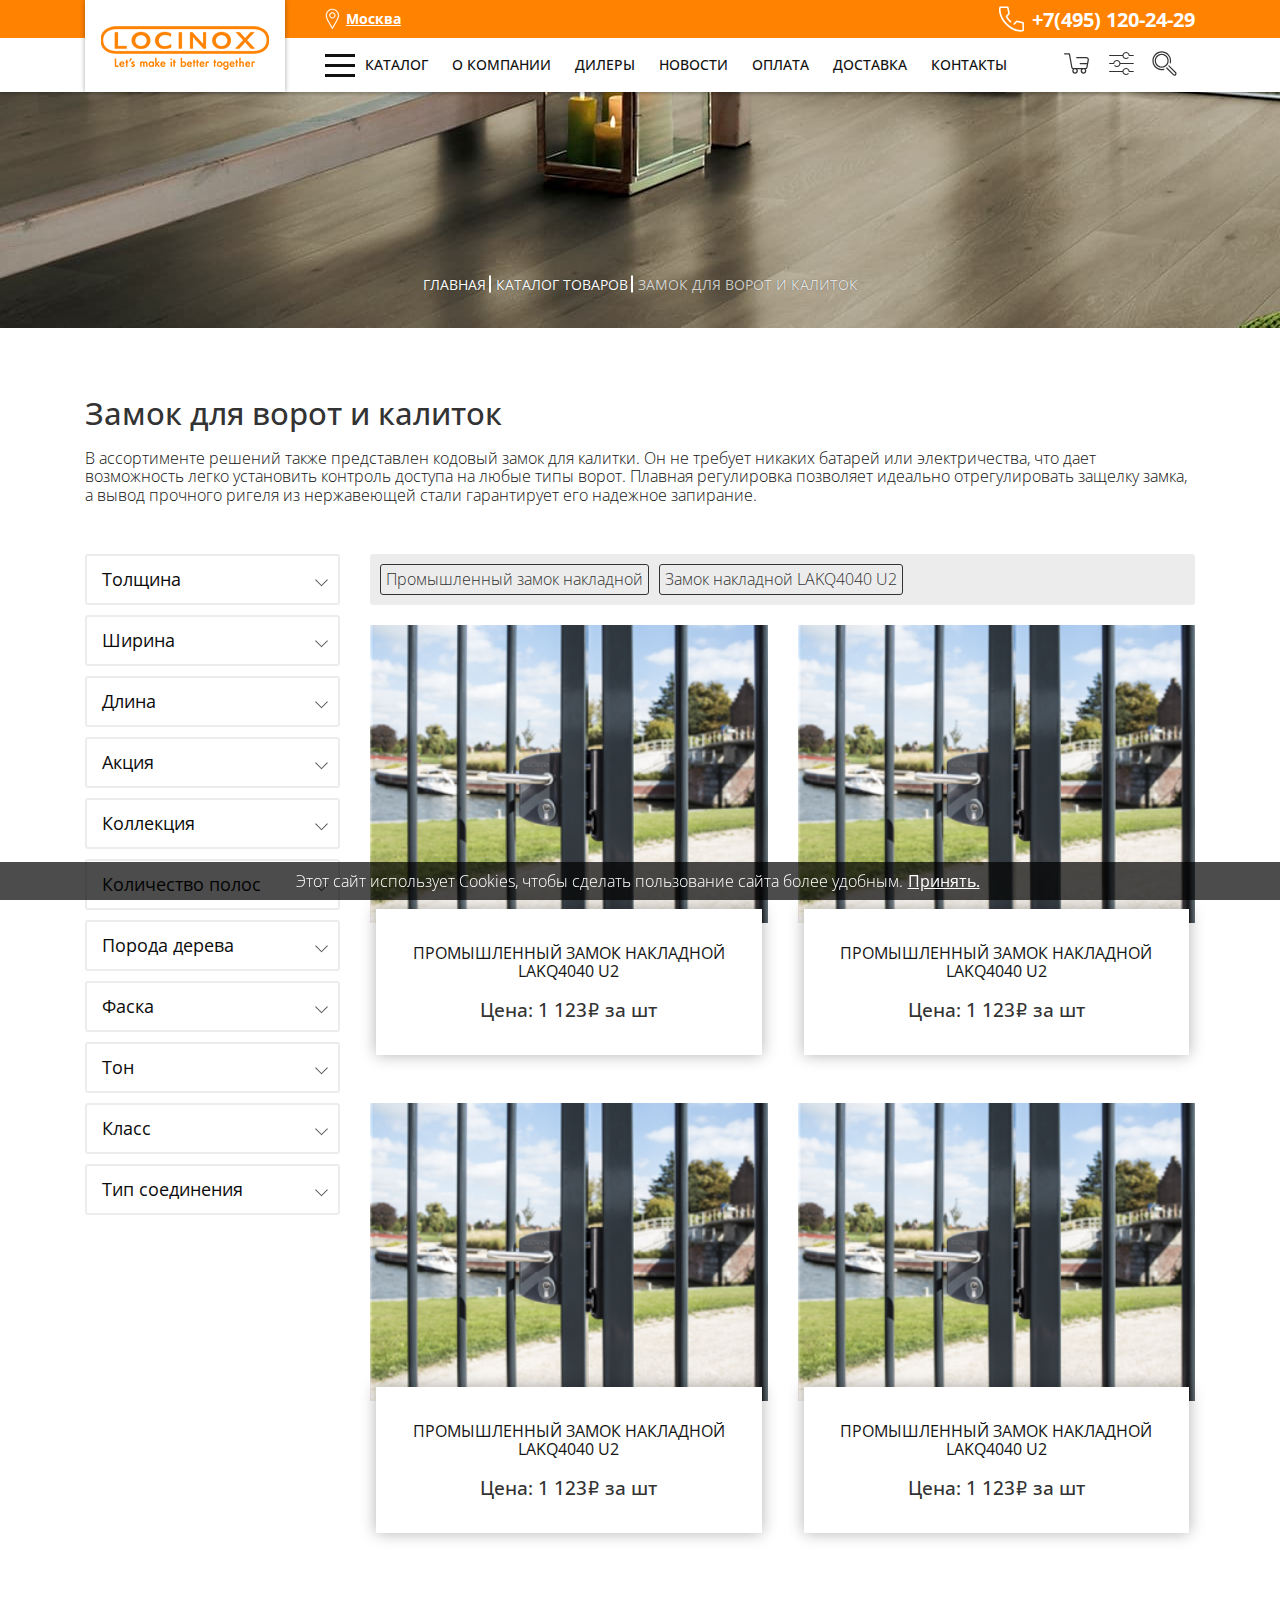
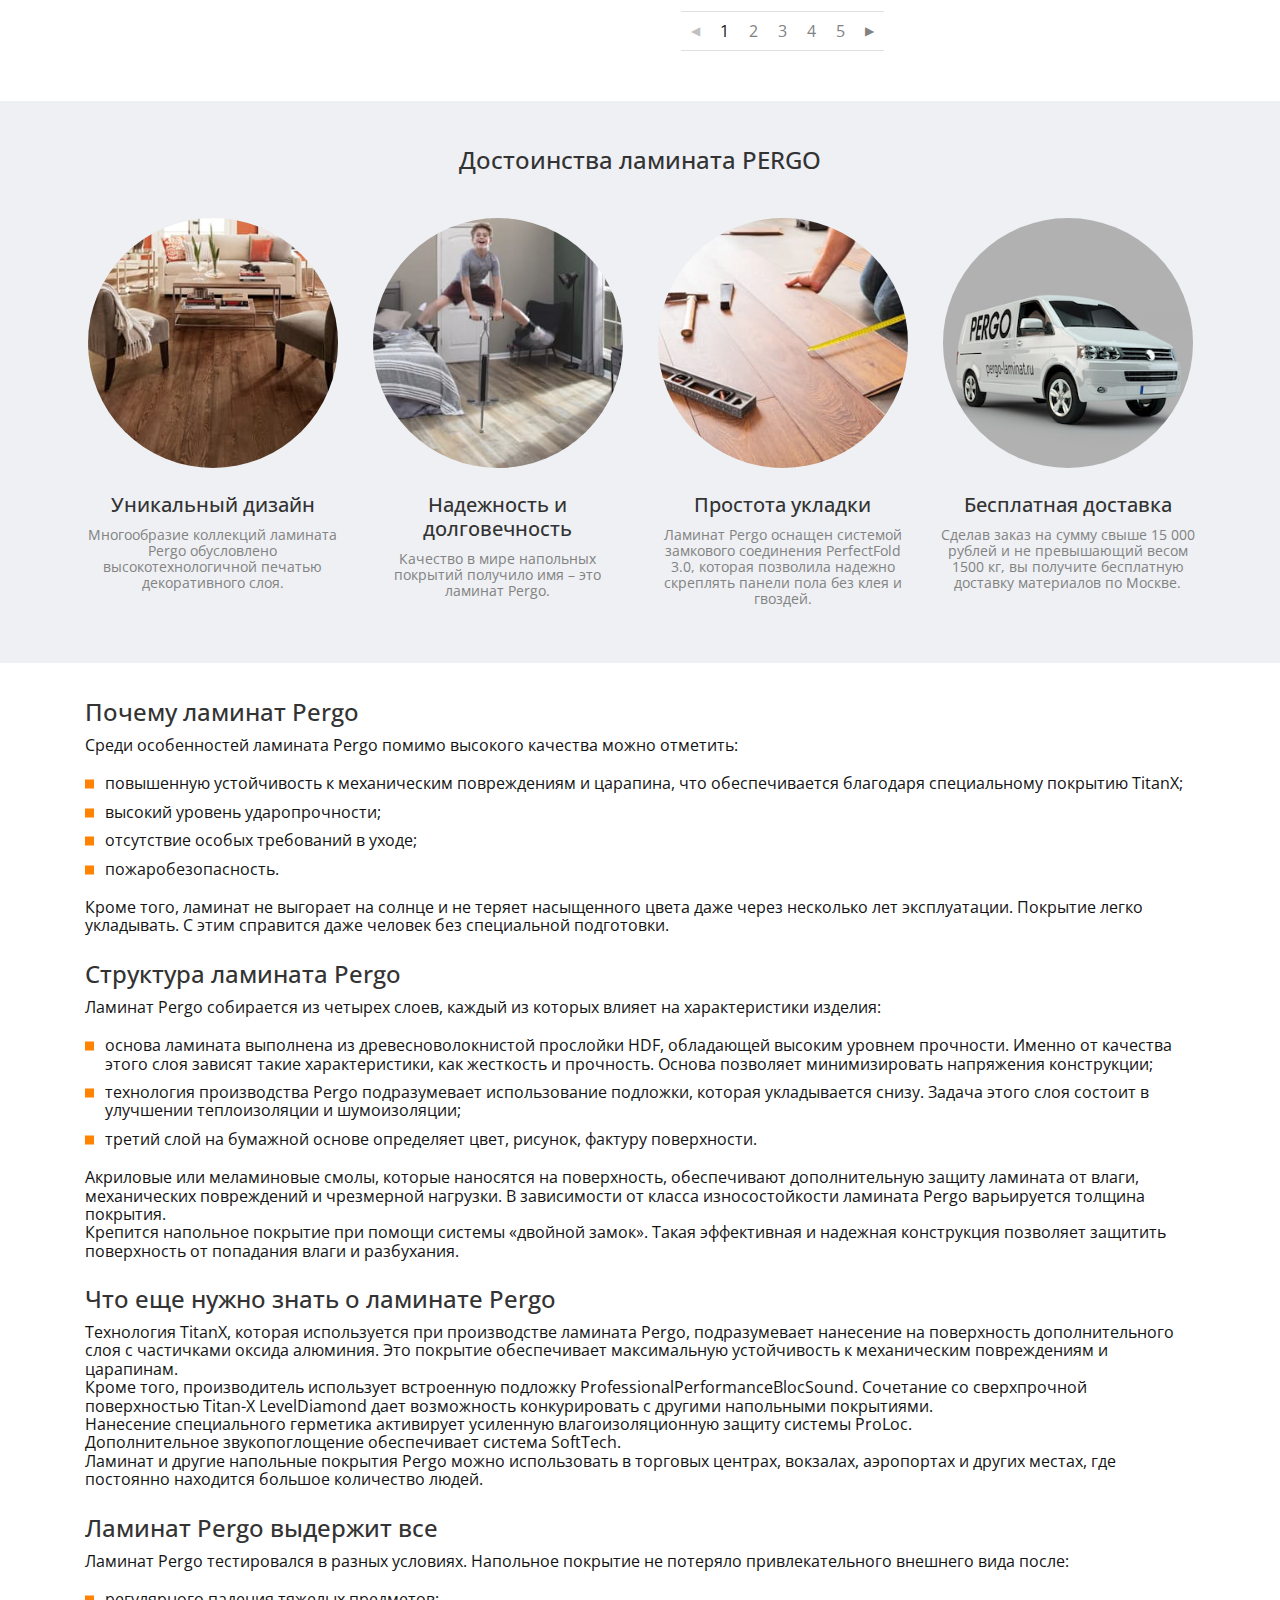
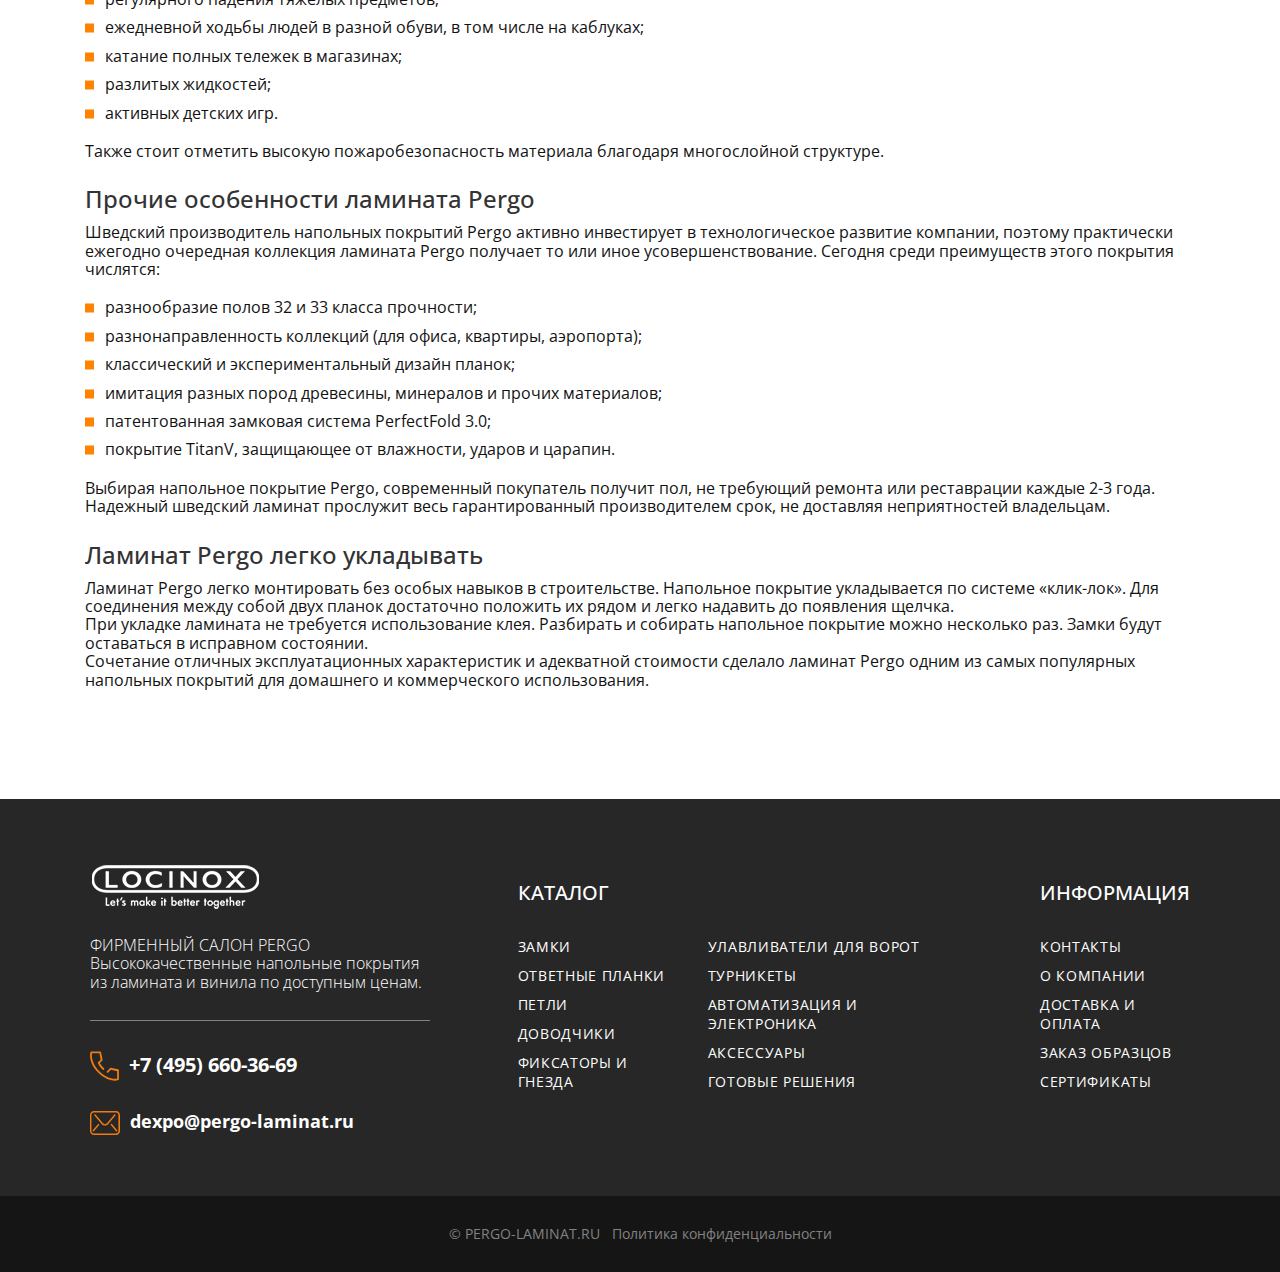
==== commit 0fa1fcf7: "add product page" ====
--- a/catalog.html
+++ b/catalog.html
@@ -5,7 +5,7 @@
 	<meta charset="utf-8">
 
 	<meta name="viewport" content="width=device-width, initial-scale=1.0, maximum-scale=1.0, user-scalable=no">
-	<title>Ламинат Pergo (Перго) цены | Купить ламинированную доску в Москве </title>
+	<title>Замок для ворот и калиток</title>
 	<meta http-equiv="Content-Type" content="text/html; charset=UTF-8" />
 	<meta name="robots" content="index, follow" />
 
@@ -431,1598 +431,1597 @@
 	</header>
 
 
-	<div>
-		<div class="">
-			<main class="main">
-				<section class="breadcrumbs" style="background-image: url(local/templates/locinox/img/bread.jpg);">
-					<div class="breadcrumbs__container container">
-						<ul class="breadcrumbs__list" itemprop="http://schema.org/breadcrumb" itemscope
-							itemtype="http://schema.org/BreadcrumbList">
-							<li class="breadcrumbs__item" itemprop="itemListElement" itemscope=""
-								itemtype="http://schema.org/ListItem"><a class="breadcrumbs__link" href="/" itemprop="item"><span
-										itemprop="name">Главная</span></a>
-								<meta itemprop="position" content="1">
-							</li>
-							<li class="breadcrumbs__item" itemprop="itemListElement" itemscope=""
-								itemtype="http://schema.org/ListItem">
-
-								<a href="/catalog/" class="breadcrumbs__link" title="Каталог товаров" itemprop="item">
-									<span itemprop="name">Каталог товаров</span>
-								</a>
-								<meta itemprop="position" content="2" />
-							</li>
-							<li class="breadcrumbs__item" itemprop="itemListElement" itemscope=""
-								itemtype="http://schema.org/ListItem">
-								<link itemprop="item" href="/catalog/laminat-pergo/">
-								<span class="breadcrumbs__link" itemprop="name">Ламинат PERGO</span>
-								<meta itemprop="position" content="3">
-							</li>
-						</ul>
-					</div>
-				</section>
-
-				<section class="category">
-					<div class="category__container  category__container--top container">
-
-
-						<h1 class="category__main-header">Замок для ворот и калиток</h1>
-
-						<p>В ассортименте решений также представлен кодовый замок для калитки. Он не требует никаких батарей или
-							электричества, что дает возможность легко установить контроль доступа на любые типы ворот. Плавная
-							регулировка позволяет идеально отрегулировать защелку замка, а вывод прочного ригеля из нержавеющей стали
-							гарантирует его надежное запирание.</p>
-						<!-- <br>
+
+	<main class="main">
+		<section class="breadcrumbs" style="background-image: url(local/templates/locinox/img/bread.jpg);">
+			<div class="breadcrumbs__container container">
+				<ul class="breadcrumbs__list" itemprop="http://schema.org/breadcrumb" itemscope
+					itemtype="http://schema.org/BreadcrumbList">
+					<li class="breadcrumbs__item" itemprop="itemListElement" itemscope="" itemtype="http://schema.org/ListItem"><a
+							class="breadcrumbs__link" href="/" itemprop="item"><span itemprop="name">Главная</span></a>
+						<meta itemprop="position" content="1">
+					</li>
+					<li class="breadcrumbs__item" itemprop="itemListElement" itemscope="" itemtype="http://schema.org/ListItem">
+
+						<a href="/catalog/" class="breadcrumbs__link" title="Каталог товаров" itemprop="item">
+							<span itemprop="name">Каталог товаров</span>
+						</a>
+						<meta itemprop="position" content="2" />
+					</li>
+					<li class="breadcrumbs__item" itemprop="itemListElement" itemscope="" itemtype="http://schema.org/ListItem">
+						<link itemprop="item" href="">
+						<span class="breadcrumbs__link" itemprop="name">Замок для ворот и калиток</span>
+						<meta itemprop="position" content="3">
+					</li>
+				</ul>
+			</div>
+		</section>
+
+		<section class="category">
+			<div class="category__container  category__container--top container">
+
+
+				<h1 class="category__main-header">Замок для ворот и калиток</h1>
+
+				<p>В ассортименте решений также представлен кодовый замок для калитки. Он не требует никаких батарей или
+					электричества, что дает возможность легко установить контроль доступа на любые типы ворот. Плавная
+					регулировка позволяет идеально отрегулировать защелку замка, а вывод прочного ригеля из нержавеющей стали
+					гарантирует его надежное запирание.</p>
+				<!-- <br>
 						<picture>
 							<source media="(min-width: 768px)" srcset="local/templates/locinox/img/laminat.jpg">
 							<img class="img-fluid" src="local/templates/locinox/img/laminat-mob.jpg">
 						</picture> -->
-					</div>
-				</section>
-
-				<section class="content">
-					<div class="cards">
-						<div class="cards__container container">
-
-							<div class="row">
-								<div class="col-12 col-lg-4 col-xl-3">
-									<div class="buttons-mobile d-flex d-lg-none justify-content-between mb-4">
-										<button class="filter-btns link-sample" id="open-filter"><img
-												src="local/templates/locinox/img/filter-btn.png" alt=""> Фильтр
-										</button>
-										<button class="filter-btns link-sample" id="open-popular">Популярное</button>
-									</div>
-									<div class="bx_filter bx_blue bx_horizontal filter">
-										<div class="bx_filter_section">
-											<!-- <div class="bx_filter_title"></div> -->
-											<form name="_form" action="/catalog/laminat-pergo/" method="get"
-												class="smartfilter bx_form_filter">
-												<div class="bx_form_filter_wrapper">
-													<div class=" bx_filter_parameters_box ">
-														<span class="bx_filter_container_modef"></span>
-														<div class="bx_filter_parameters_box_title">Толщина</div>
-														<div class="bx_filter_block">
-															<div class="bx_filter_parameters_box_container">
-																<label data-role="label_arrFilter_583_328041698" class="bx_filter_param_label "
-																	for="arrFilter_583_328041698">
-																	<span class="bx_filter_input_checkbox link-sample">
-																		<input type="checkbox" value="Y" name="arrFilter_583_328041698"
-																			id="arrFilter_583_328041698" onclick="smartFilter.click(this)" />
-																		<span class="bx_filter_param_text" title="12 мм">
-																			<div class="sample"
-																				style="background-image: url(/upload/iblock/ea2/ea20604c341969e6cc9df5800dc37668.jpg)"
-																				data-name="12 мм"></div>
-																			12 мм
-																			(<span data-role="count_arrFilter_583_328041698">10</span>)
-																		</span>
-																	</span>
-																</label>
-																<label data-role="label_arrFilter_583_1934232839" class="bx_filter_param_label "
-																	for="arrFilter_583_1934232839">
-																	<span class="bx_filter_input_checkbox link-sample">
-																		<input type="checkbox" value="Y" name="arrFilter_583_1934232839"
-																			id="arrFilter_583_1934232839" onclick="smartFilter.click(this)" />
-																		<span class="bx_filter_param_text" title="8 мм">
-																			<div class="sample"
-																				style="background-image: url(/upload/iblock/ea2/ea20604c341969e6cc9df5800dc37668.jpg)"
-																				data-name="8 мм"></div>
-																			8 мм
-																			(<span data-role="count_arrFilter_583_1934232839">41</span>)
-																		</span>
-																	</span>
-																</label>
-																<label data-role="label_arrFilter_583_72170897" class="bx_filter_param_label "
-																	for="arrFilter_583_72170897">
-																	<span class="bx_filter_input_checkbox link-sample">
-																		<input type="checkbox" value="Y" name="arrFilter_583_72170897"
-																			id="arrFilter_583_72170897" onclick="smartFilter.click(this)" />
-
-																		<span class="bx_filter_param_text" title="9 мм">
-
-
-
-																			<div class="sample"
-																				style="background-image: url(/upload/iblock/ea2/ea20604c341969e6cc9df5800dc37668.jpg)"
-																				data-name="9 мм"></div>
-
-																			9 мм
-
-																			(<span data-role="count_arrFilter_583_72170897">26</span>)
-																		</span>
-																	</span>
-																</label>
-																<label data-role="label_arrFilter_583_1686811764" class="bx_filter_param_label "
-																	for="arrFilter_583_1686811764">
-																	<span class="bx_filter_input_checkbox link-sample">
-
-
-
-
-
-																		<input type="checkbox" value="Y" name="arrFilter_583_1686811764"
-																			id="arrFilter_583_1686811764" onclick="smartFilter.click(this)" />
-
-																		<span class="bx_filter_param_text" title="9.5 мм">
-
-
-
-																			<div class="sample"
-																				style="background-image: url(/upload/iblock/ea2/ea20604c341969e6cc9df5800dc37668.jpg)"
-																				data-name="9.5 мм"></div>
-
-																			9.5 мм
-
-																			(<span data-role="count_arrFilter_583_1686811764">6</span>)
-																		</span>
-																	</span>
-																</label>
-
-															</div>
-															<div class="clb"></div>
-														</div>
-													</div>
-													<div class=" bx_filter_parameters_box ">
-														<span class="bx_filter_container_modef"></span>
-														<div class="bx_filter_parameters_box_title">Ширина</div>
-														<div class="bx_filter_block">
-															<div class="bx_filter_parameters_box_container">
-																<label data-role="label_arrFilter_584_4107407816" class="bx_filter_param_label "
-																	for="arrFilter_584_4107407816">
-																	<span class="bx_filter_input_checkbox link-sample">
-
-
-
-
-
-																		<input type="checkbox" value="Y" name="arrFilter_584_4107407816"
-																			id="arrFilter_584_4107407816" onclick="smartFilter.click(this)" />
-
-																		<span class="bx_filter_param_text" title="156 мм">
-
-
-
-																			<div class="sample"
-																				style="background-image: url(/upload/iblock/ea2/ea20604c341969e6cc9df5800dc37668.jpg)"
-																				data-name="156 мм"></div>
-
-																			156 мм
-
-																			(<span data-role="count_arrFilter_584_4107407816">6</span>)
-																		</span>
-																	</span>
-																</label>
-																<label data-role="label_arrFilter_584_336066774" class="bx_filter_param_label "
-																	for="arrFilter_584_336066774">
-																	<span class="bx_filter_input_checkbox link-sample">
-
-
-
-
-
-																		<input type="checkbox" value="Y" name="arrFilter_584_336066774"
-																			id="arrFilter_584_336066774" onclick="smartFilter.click(this)" />
-
-																		<span class="bx_filter_param_text" title="190 мм">
-
-
-
-																			<div class="sample"
-																				style="background-image: url(/upload/iblock/ea2/ea20604c341969e6cc9df5800dc37668.jpg)"
-																				data-name="190 мм"></div>
-
-																			190 мм
-
-																			(<span data-role="count_arrFilter_584_336066774">52</span>)
-																		</span>
-																	</span>
-																</label>
-																<label data-role="label_arrFilter_584_2321771893" class="bx_filter_param_label "
-																	for="arrFilter_584_2321771893">
-																	<span class="bx_filter_input_checkbox link-sample">
-
-
-
-
-
-																		<input type="checkbox" value="Y" name="arrFilter_584_2321771893"
-																			id="arrFilter_584_2321771893" onclick="smartFilter.click(this)" />
-
-																		<span class="bx_filter_param_text" title="240 мм">
-
-
-
-																			<div class="sample"
-																				style="background-image: url(/upload/iblock/ea2/ea20604c341969e6cc9df5800dc37668.jpg)"
-																				data-name="240 мм"></div>
-
-																			240 мм
-
-																			(<span data-role="count_arrFilter_584_2321771893">6</span>)
-																		</span>
-																	</span>
-																</label>
-																<label data-role="label_arrFilter_584_1684868185" class="bx_filter_param_label "
-																	for="arrFilter_584_1684868185">
-																	<span class="bx_filter_input_checkbox link-sample">
-
-
-
-
-
-																		<input type="checkbox" value="Y" name="arrFilter_584_1684868185"
-																			id="arrFilter_584_1684868185" onclick="smartFilter.click(this)" />
-
-																		<span class="bx_filter_param_text" title="278.5 мм">
-
-
-
-																			<div class="sample"
-																				style="background-image: url(/upload/iblock/ea2/ea20604c341969e6cc9df5800dc37668.jpg)"
-																				data-name="278.5 мм"></div>
-
-																			278.5 мм
-
-																			(<span data-role="count_arrFilter_584_1684868185">6</span>)
-																		</span>
-																	</span>
-																</label>
-																<label data-role="label_arrFilter_584_1660995648" class="bx_filter_param_label "
-																	for="arrFilter_584_1660995648">
-																	<span class="bx_filter_input_checkbox link-sample">
-
-
-
-
-
-																		<input type="checkbox" value="Y" name="arrFilter_584_1660995648"
-																			id="arrFilter_584_1660995648" onclick="smartFilter.click(this)" />
-
-																		<span class="bx_filter_param_text" title="396 мм">
-
-
-
-																			<div class="sample"
-																				style="background-image: url(/upload/iblock/ea2/ea20604c341969e6cc9df5800dc37668.jpg)"
-																				data-name="396 мм"></div>
-
-																			396 мм
-
-																			(<span data-role="count_arrFilter_584_1660995648">12</span>)
-																		</span>
-																	</span>
-																</label>
-																<label data-role="label_arrFilter_584_325729487" class="bx_filter_param_label "
-																	for="arrFilter_584_325729487">
-																	<span class="bx_filter_input_checkbox link-sample">
-
-
-
-
-
-																		<input type="checkbox" value="Y" name="arrFilter_584_325729487"
-																			id="arrFilter_584_325729487" onclick="smartFilter.click(this)" />
-
-																		<span class="bx_filter_param_text" title="90 мм">
-
-
-
-																			<div class="sample"
-																				style="background-image: url(/upload/iblock/ea2/ea20604c341969e6cc9df5800dc37668.jpg)"
-																				data-name="90 мм"></div>
-
-																			90 мм
-
-																			(<span data-role="count_arrFilter_584_325729487">1</span>)
-																		</span>
-																	</span>
-																</label>
-
-															</div>
-															<div class="clb"></div>
-														</div>
-													</div>
-													<div class=" bx_filter_parameters_box ">
-														<span class="bx_filter_container_modef"></span>
-														<div class="bx_filter_parameters_box_title">Длина</div>
-														<div class="bx_filter_block">
-															<div class="bx_filter_parameters_box_container">
-																<label data-role="label_arrFilter_585_1406529568" class="bx_filter_param_label "
-																	for="arrFilter_585_1406529568">
-																	<span class="bx_filter_input_checkbox link-sample">
-
-
-
-
-
-																		<input type="checkbox" value="Y" name="arrFilter_585_1406529568"
-																			id="arrFilter_585_1406529568" onclick="smartFilter.click(this)" />
-
-																		<span class="bx_filter_param_text" title="1200 мм">
-
-
-
-																			<div class="sample"
-																				style="background-image: url(/upload/iblock/ea2/ea20604c341969e6cc9df5800dc37668.jpg)"
-																				data-name="1200 мм"></div>
-
-																			1200 мм
-
-																			(<span data-role="count_arrFilter_585_1406529568">29</span>)
-																		</span>
-																	</span>
-																</label>
-																<label data-role="label_arrFilter_585_856848837" class="bx_filter_param_label "
-																	for="arrFilter_585_856848837">
-																	<span class="bx_filter_input_checkbox link-sample">
-
-
-
-
-
-																		<input type="checkbox" value="Y" name="arrFilter_585_856848837"
-																			id="arrFilter_585_856848837" onclick="smartFilter.click(this)" />
-
-																		<span class="bx_filter_param_text" title="1380 мм">
-
-
-
-																			<div class="sample"
-																				style="background-image: url(/upload/iblock/ea2/ea20604c341969e6cc9df5800dc37668.jpg)"
-																				data-name="1380 мм"></div>
-
-																			1380 мм
-
-																			(<span data-role="count_arrFilter_585_856848837">48</span>)
-																		</span>
-																	</span>
-																</label>
-																<label data-role="label_arrFilter_585_1142245715" class="bx_filter_param_label "
-																	for="arrFilter_585_1142245715">
-																	<span class="bx_filter_input_checkbox link-sample">
-
-
-
-
-
-																		<input type="checkbox" value="Y" name="arrFilter_585_1142245715"
-																			id="arrFilter_585_1142245715" onclick="smartFilter.click(this)" />
-
-																		<span class="bx_filter_param_text" title="2050 мм">
-
-
-
-																			<div class="sample"
-																				style="background-image: url(/upload/iblock/ea2/ea20604c341969e6cc9df5800dc37668.jpg)"
-																				data-name="2050 мм"></div>
-
-																			2050 мм
-
-																			(<span data-role="count_arrFilter_585_1142245715">6</span>)
-																		</span>
-																	</span>
-																</label>
-
-															</div>
-															<div class="clb"></div>
-														</div>
-													</div>
-													<div class="change_class bx_filter_parameters_box ">
-														<span class="bx_filter_container_modef"></span>
-														<div class="bx_filter_parameters_box_title">Акция</div>
-														<div class="bx_filter_block">
-															<div class="bx_filter_parameters_box_container">
-																<label data-role="label_arrFilter_455_3047360637" class="bx_filter_param_label "
-																	for="arrFilter_455_3047360637">
-																	<span class="bx_filter_input_checkbox link-sample">
-
-
-
-
-
-																		<input type="checkbox" value="Y" name="arrFilter_455_3047360637"
-																			id="arrFilter_455_3047360637" onclick="smartFilter.click(this)" />
-
-																		<span class="bx_filter_param_text" title="Да">
-
-
-
-																			<div class="sample"
-																				style="background-image: url(/upload/iblock/ea2/ea20604c341969e6cc9df5800dc37668.jpg)"
-																				data-name="Да"></div>
-
-																			Да
-
-																			(<span data-role="count_arrFilter_455_3047360637">6</span>)
-																		</span>
-																	</span>
-																</label>
-
-															</div>
-															<div class="clb"></div>
-														</div>
-													</div>
-													<div class=" bx_filter_parameters_box ">
-														<span class="bx_filter_container_modef"></span>
-														<div class="bx_filter_parameters_box_title">Коллекция</div>
-														<div class="bx_filter_block">
-															<div class="bx_filter_parameters_box_container">
-																<label data-role="label_arrFilter_458_1676398336" class="bx_filter_param_label "
-																	for="arrFilter_458_1676398336">
-																	<span class="bx_filter_input_checkbox link-sample">
-
-
-
-
-
-																		<input type="checkbox" value="Y" name="arrFilter_458_1676398336"
-																			id="arrFilter_458_1676398336" onclick="smartFilter.click(this)" />
-
-																		<span class="bx_filter_param_text" title="Chevron">
-
-
-
-																			<div class="sample"
-																				style="background-image: url(/upload/iblock/ea2/ea20604c341969e6cc9df5800dc37668.jpg)"
-																				data-name="Chevron"></div>
-
-																			Chevron
-
-																			(<span data-role="count_arrFilter_458_1676398336">4</span>)
-																		</span>
-																	</span>
-																</label>
-																<label data-role="label_arrFilter_458_1131688487" class="bx_filter_param_label "
-																	for="arrFilter_458_1131688487">
-																	<span class="bx_filter_input_checkbox link-sample">
-
-
-
-
-
-																		<input type="checkbox" value="Y" name="arrFilter_458_1131688487"
-																			id="arrFilter_458_1131688487" onclick="smartFilter.click(this)" />
-
-																		<span class="bx_filter_param_text" title="Original Excellence">
-
-
-
-																			<div class="sample"
-																				style="background-image: url(/upload/iblock/ea2/ea20604c341969e6cc9df5800dc37668.jpg)"
-																				data-name="Original Excellence"></div>
-
-																			Original Excellence
-
-																			(<span data-role="count_arrFilter_458_1131688487">6</span>)
-																		</span>
-																	</span>
-																</label>
-																<label data-role="label_arrFilter_458_2845834257" class="bx_filter_param_label "
-																	for="arrFilter_458_2845834257">
-																	<span class="bx_filter_input_checkbox link-sample">
-
-
-
-
-
-																		<input type="checkbox" value="Y" name="arrFilter_458_2845834257"
-																			id="arrFilter_458_2845834257" onclick="smartFilter.click(this)" />
-
-																		<span class="bx_filter_param_text" title="Sensation Wide Long Plank">
-
-
-
-																			<div class="sample"
-																				style="background-image: url(/upload/iblock/ea2/ea20604c341969e6cc9df5800dc37668.jpg)"
-																				data-name="Sensation Wide Long Plank"></div>
-
-																			Sensation Wide Long Plank
-
-																			(<span data-role="count_arrFilter_458_2845834257">6</span>)
-																		</span>
-																	</span>
-																</label>
-																<label data-role="label_arrFilter_458_939223474" class="bx_filter_param_label "
-																	for="arrFilter_458_939223474">
-																	<span class="bx_filter_input_checkbox link-sample">
-
-
-
-
-
-																		<input type="checkbox" value="Y" name="arrFilter_458_939223474"
-																			id="arrFilter_458_939223474" onclick="smartFilter.click(this)" />
-
-																		<span class="bx_filter_param_text" title="Skara Pro">
-
-
-
-																			<div class="sample"
-																				style="background-image: url(/upload/iblock/ea2/ea20604c341969e6cc9df5800dc37668.jpg)"
-																				data-name="Skara Pro"></div>
-
-																			Skara Pro
-
-																			(<span data-role="count_arrFilter_458_939223474">20</span>)
-																		</span>
-																	</span>
-																</label>
-																<label data-role="label_arrFilter_458_1090279716" class="bx_filter_param_label "
-																	for="arrFilter_458_1090279716">
-																	<span class="bx_filter_input_checkbox link-sample">
-
-
-
-
-
-																		<input type="checkbox" value="Y" name="arrFilter_458_1090279716"
-																			id="arrFilter_458_1090279716" onclick="smartFilter.click(this)" />
-
-																		<span class="bx_filter_param_text" title="Stavanger pro">
-
-
-
-																			<div class="sample"
-																				style="background-image: url(/upload/iblock/ea2/ea20604c341969e6cc9df5800dc37668.jpg)"
-																				data-name="Stavanger pro"></div>
-
-																			Stavanger pro
-
-																			(<span data-role="count_arrFilter_458_1090279716">6</span>)
-																		</span>
-																	</span>
-																</label>
-																<label data-role="label_arrFilter_458_2935109640" class="bx_filter_param_label "
-																	for="arrFilter_458_2935109640">
-																	<span class="bx_filter_input_checkbox link-sample">
-
-
-
-
-
-																		<input type="checkbox" value="Y" name="arrFilter_458_2935109640"
-																			id="arrFilter_458_2935109640" onclick="smartFilter.click(this)" />
-
-																		<span class="bx_filter_param_text" title="Uppsala pro">
-
-
-
-																			<div class="sample"
-																				style="background-image: url(/upload/iblock/ea2/ea20604c341969e6cc9df5800dc37668.jpg)"
-																				data-name="Uppsala pro"></div>
-
-																			Uppsala pro
-
-																			(<span data-role="count_arrFilter_458_2935109640">7</span>)
-																		</span>
-																	</span>
-																</label>
-																<label data-role="label_arrFilter_458_1045243289" class="bx_filter_param_label "
-																	for="arrFilter_458_1045243289">
-																	<span class="bx_filter_input_checkbox link-sample">
-
-
-
-
-
-																		<input type="checkbox" value="Y" name="arrFilter_458_1045243289"
-																			id="arrFilter_458_1045243289" onclick="smartFilter.click(this)" />
-
-																		<span class="bx_filter_param_text" title="Goeteborg pro">
-
-
-
-																			<div class="sample"
-																				style="background-image: url(/upload/iblock/ea2/ea20604c341969e6cc9df5800dc37668.jpg)"
-																				data-name="Goeteborg pro"></div>
-
-																			Goeteborg pro
-
-																			(<span data-role="count_arrFilter_458_1045243289">10</span>)
-																		</span>
-																	</span>
-																</label>
-																<label data-role="label_arrFilter_458_1229591823" class="bx_filter_param_label "
-																	for="arrFilter_458_1229591823">
-																	<span class="bx_filter_input_checkbox link-sample">
-
-
-
-
-
-																		<input type="checkbox" value="Y" name="arrFilter_458_1229591823"
-																			id="arrFilter_458_1229591823" onclick="smartFilter.click(this)" />
-
-																		<span class="bx_filter_param_text" title="Malmo pro">
-
-
-
-																			<div class="sample"
-																				style="background-image: url(/upload/iblock/ea2/ea20604c341969e6cc9df5800dc37668.jpg)"
-																				data-name="Malmo pro"></div>
-
-																			Malmo pro
-
-																			(<span data-role="count_arrFilter_458_1229591823">6</span>)
-																		</span>
-																	</span>
-																</label>
-																<label data-role="label_arrFilter_458_3484780364" class="bx_filter_param_label "
-																	for="arrFilter_458_3484780364">
-																	<span class="bx_filter_input_checkbox link-sample">
-
-
-
-
-
-																		<input type="checkbox" value="Y" name="arrFilter_458_3484780364"
-																			id="arrFilter_458_3484780364" onclick="smartFilter.click(this)" />
-
-																		<span class="bx_filter_param_text" title="Elements Pro ">
-
-
-
-																			<div class="sample"
-																				style="background-image: url(/upload/iblock/ea2/ea20604c341969e6cc9df5800dc37668.jpg)"
-																				data-name="Elements Pro "></div>
-
-																			Elements Pro
-
-																			(<span data-role="count_arrFilter_458_3484780364">8</span>)
-																		</span>
-																	</span>
-																</label>
-																<label data-role="label_arrFilter_458_3369616213" class="bx_filter_param_label "
-																	for="arrFilter_458_3369616213">
-																	<span class="bx_filter_input_checkbox link-sample">
-
-
-
-
-
-																		<input type="checkbox" value="Y" name="arrFilter_458_3369616213"
-																			id="arrFilter_458_3369616213" onclick="smartFilter.click(this)" />
-
-																		<span class="bx_filter_param_text" title="Skara 12 pro">
-
-
-
-																			<div class="sample"
-																				style="background-image: url(/upload/iblock/ea2/ea20604c341969e6cc9df5800dc37668.jpg)"
-																				data-name="Skara 12 pro"></div>
-
-																			Skara 12 pro
-
-																			(<span data-role="count_arrFilter_458_3369616213">10</span>)
-																		</span>
-																	</span>
-																</label>
-
-															</div>
-															<div class="clb"></div>
-														</div>
-													</div>
-													<div class=" bx_filter_parameters_box ">
-														<span class="bx_filter_container_modef"></span>
-														<div class="bx_filter_parameters_box_title">Количество полос</div>
-														<div class="bx_filter_block">
-															<div class="bx_filter_parameters_box_container">
-																<label data-role="label_arrFilter_463_675611046" class="bx_filter_param_label "
-																	for="arrFilter_463_675611046">
-																	<span class="bx_filter_input_checkbox link-sample">
-
-
-
-
-
-																		<input type="checkbox" value="Y" name="arrFilter_463_675611046"
-																			id="arrFilter_463_675611046" onclick="smartFilter.click(this)" />
-
-																		<span class="bx_filter_param_text" title="отсутствует">
-
-
-
-																			<div class="sample"
-																				style="background-image: url(/upload/iblock/ea2/ea20604c341969e6cc9df5800dc37668.jpg)"
-																				data-name="отсутствует"></div>
-
-																			отсутствует
-
-																			(<span data-role="count_arrFilter_463_675611046">12</span>)
-																		</span>
-																	</span>
-																</label>
-																<label data-role="label_arrFilter_463_2974568476" class="bx_filter_param_label "
-																	for="arrFilter_463_2974568476">
-																	<span class="bx_filter_input_checkbox link-sample">
-
-
-
-
-
-																		<input type="checkbox" value="Y" name="arrFilter_463_2974568476"
-																			id="arrFilter_463_2974568476" onclick="smartFilter.click(this)" />
-
-																		<span class="bx_filter_param_text" title="однополосная">
-
-
-
-																			<div class="sample"
-																				style="background-image: url(/upload/iblock/ea2/ea20604c341969e6cc9df5800dc37668.jpg)"
-																				data-name="однополосная"></div>
-
-																			однополосная
-
-																			(<span data-role="count_arrFilter_463_2974568476">71</span>)
-																		</span>
-																	</span>
-																</label>
-
-															</div>
-															<div class="clb"></div>
-														</div>
-													</div>
-													<div class=" bx_filter_parameters_box ">
-														<span class="bx_filter_container_modef"></span>
-														<div class="bx_filter_parameters_box_title">Порода дерева</div>
-														<div class="bx_filter_block">
-															<div class="bx_filter_parameters_box_container">
-																<label data-role="label_arrFilter_464_3982897993" class="bx_filter_param_label "
-																	for="arrFilter_464_3982897993">
-																	<span class="bx_filter_input_checkbox link-sample">
-
-
-
-
-
-																		<input type="checkbox" value="Y" name="arrFilter_464_3982897993"
-																			id="arrFilter_464_3982897993" onclick="smartFilter.click(this)" />
-
-																		<span class="bx_filter_param_text" title="Дуб">
-
-
-
-																			<div class="sample"
-																				style="background-image: url(/upload/iblock/ea2/ea20604c341969e6cc9df5800dc37668.jpg)"
-																				data-name="Дуб"></div>
-
-																			Дуб
-
-																			(<span data-role="count_arrFilter_464_3982897993">81</span>)
-																		</span>
-																	</span>
-																</label>
-																<label data-role="label_arrFilter_464_2193119401" class="bx_filter_param_label "
-																	for="arrFilter_464_2193119401">
-																	<span class="bx_filter_input_checkbox link-sample">
-
-
-
-
-
-																		<input type="checkbox" value="Y" name="arrFilter_464_2193119401"
-																			id="arrFilter_464_2193119401" onclick="smartFilter.click(this)" />
-
-																		<span class="bx_filter_param_text" title="нет">
-
-
-
-																			<div class="sample"
-																				style="background-image: url(/upload/iblock/ea2/ea20604c341969e6cc9df5800dc37668.jpg)"
-																				data-name="нет"></div>
-
-																			нет
-
-																			(<span data-role="count_arrFilter_464_2193119401">2</span>)
-																		</span>
-																	</span>
-																</label>
-
-															</div>
-															<div class="clb"></div>
-														</div>
-													</div>
-													<div class=" bx_filter_parameters_box ">
-														<span class="bx_filter_container_modef"></span>
-														<div class="bx_filter_parameters_box_title">Фаска</div>
-														<div class="bx_filter_block">
-															<div class="bx_filter_parameters_box_container">
-																<label data-role="label_arrFilter_466_2529061154" class="bx_filter_param_label "
-																	for="arrFilter_466_2529061154">
-																	<span class="bx_filter_input_checkbox link-sample">
-
-
-
-
-
-																		<input type="checkbox" value="Y" name="arrFilter_466_2529061154"
-																			id="arrFilter_466_2529061154" onclick="smartFilter.click(this)" />
-
-																		<span class="bx_filter_param_text" title="четырехсторонняя">
-
-
-
-																			<div class="sample"
-																				style="background-image: url(/upload/iblock/ea2/ea20604c341969e6cc9df5800dc37668.jpg)"
-																				data-name="четырехсторонняя"></div>
-
-																			четырехсторонняя
-
-																			(<span data-role="count_arrFilter_466_2529061154">79</span>)
-																		</span>
-																	</span>
-																</label>
-																<label data-role="label_arrFilter_466_1896236069" class="bx_filter_param_label "
-																	for="arrFilter_466_1896236069">
-																	<span class="bx_filter_input_checkbox link-sample">
-
-
-
-
-
-																		<input type="checkbox" value="Y" name="arrFilter_466_1896236069"
-																			id="arrFilter_466_1896236069" onclick="smartFilter.click(this)" />
-
-																		<span class="bx_filter_param_text" title="двухсторонняя">
-
-
-
-																			<div class="sample"
-																				style="background-image: url(/upload/iblock/ea2/ea20604c341969e6cc9df5800dc37668.jpg)"
-																				data-name="двухсторонняя"></div>
-
-																			двухсторонняя
-
-																			(<span data-role="count_arrFilter_466_1896236069">4</span>)
-																		</span>
-																	</span>
-																</label>
-
-															</div>
-															<div class="clb"></div>
-														</div>
-													</div>
-													<div class=" bx_filter_parameters_box ">
-														<span class="bx_filter_container_modef"></span>
-														<div class="bx_filter_parameters_box_title">Тон</div>
-														<div class="bx_filter_block">
-															<div class="bx_filter_parameters_box_container">
-																<label data-role="label_arrFilter_467_3862111616" class="bx_filter_param_label "
-																	for="arrFilter_467_3862111616">
-																	<span class="bx_filter_input_checkbox link-sample">
-
-
-
-
-
-																		<input type="checkbox" value="Y" name="arrFilter_467_3862111616"
-																			id="arrFilter_467_3862111616" onclick="smartFilter.click(this)" />
-
-																		<span class="bx_filter_param_text" title="Натуральный">
-
-
-
-																			<div class="sample"
-																				style="background-image: url(/upload/iblock/ea2/ea20604c341969e6cc9df5800dc37668.jpg)"
-																				data-name="Натуральный"></div>
-
-																			Натуральный
-
-																			(<span data-role="count_arrFilter_467_3862111616">34</span>)
-																		</span>
-																	</span>
-																</label>
-																<label data-role="label_arrFilter_467_138233004" class="bx_filter_param_label "
-																	for="arrFilter_467_138233004">
-																	<span class="bx_filter_input_checkbox link-sample">
-
-
-
-
-
-																		<input type="checkbox" value="Y" name="arrFilter_467_138233004"
-																			id="arrFilter_467_138233004" onclick="smartFilter.click(this)" />
-
-																		<span class="bx_filter_param_text" title="Бежевый">
-
-
-
-																			<div class="sample"
-																				style="background-image: url(/upload/iblock/ea2/ea20604c341969e6cc9df5800dc37668.jpg)"
-																				data-name="Бежевый"></div>
-
-																			Бежевый
-
-																			(<span data-role="count_arrFilter_467_138233004">15</span>)
-																		</span>
-																	</span>
-																</label>
-																<label data-role="label_arrFilter_467_4018497963" class="bx_filter_param_label "
-																	for="arrFilter_467_4018497963">
-																	<span class="bx_filter_input_checkbox link-sample">
-
-
-
-
-
-																		<input type="checkbox" value="Y" name="arrFilter_467_4018497963"
-																			id="arrFilter_467_4018497963" onclick="smartFilter.click(this)" />
-
-																		<span class="bx_filter_param_text" title="Коричневый">
-
-
-
-																			<div class="sample"
-																				style="background-image: url(/upload/iblock/ea2/ea20604c341969e6cc9df5800dc37668.jpg)"
-																				data-name="Коричневый"></div>
-
-																			Коричневый
-
-																			(<span data-role="count_arrFilter_467_4018497963">10</span>)
-																		</span>
-																	</span>
-																</label>
-																<label data-role="label_arrFilter_467_2403524686" class="bx_filter_param_label "
-																	for="arrFilter_467_2403524686">
-																	<span class="bx_filter_input_checkbox link-sample">
-
-
-
-
-
-																		<input type="checkbox" value="Y" name="arrFilter_467_2403524686"
-																			id="arrFilter_467_2403524686" onclick="smartFilter.click(this)" />
-
-																		<span class="bx_filter_param_text" title="Серый">
-
-
-
-																			<div class="sample"
-																				style="background-image: url(/upload/iblock/ea2/ea20604c341969e6cc9df5800dc37668.jpg)"
-																				data-name="Серый"></div>
-
-																			Серый
-
-																			(<span data-role="count_arrFilter_467_2403524686">16</span>)
-																		</span>
-																	</span>
-																</label>
-																<label data-role="label_arrFilter_467_4165325016" class="bx_filter_param_label "
-																	for="arrFilter_467_4165325016">
-																	<span class="bx_filter_input_checkbox link-sample">
-
-
-
-
-
-																		<input type="checkbox" value="Y" name="arrFilter_467_4165325016"
-																			id="arrFilter_467_4165325016" onclick="smartFilter.click(this)" />
-
-																		<span class="bx_filter_param_text" title="Светлый">
-
-
-
-																			<div class="sample"
-																				style="background-image: url(/upload/iblock/ea2/ea20604c341969e6cc9df5800dc37668.jpg)"
-																				data-name="Светлый"></div>
-
-																			Светлый
-
-																			(<span data-role="count_arrFilter_467_4165325016">7</span>)
-																		</span>
-																	</span>
-																</label>
-																<label data-role="label_arrFilter_467_1632403810" class="bx_filter_param_label "
-																	for="arrFilter_467_1632403810">
-																	<span class="bx_filter_input_checkbox link-sample">
-
-
-
-
-
-																		<input type="checkbox" value="Y" name="arrFilter_467_1632403810"
-																			id="arrFilter_467_1632403810" onclick="smartFilter.click(this)" />
-
-																		<span class="bx_filter_param_text" title="Темный">
-
-
-
-																			<div class="sample"
-																				style="background-image: url(/upload/iblock/ea2/ea20604c341969e6cc9df5800dc37668.jpg)"
-																				data-name="Темный"></div>
-
-																			Темный
-
-																			(<span data-role="count_arrFilter_467_1632403810">1</span>)
-																		</span>
-																	</span>
-																</label>
-
-															</div>
-															<div class="clb"></div>
-														</div>
-													</div>
-													<div class=" bx_filter_parameters_box ">
-														<span class="bx_filter_container_modef"></span>
-														<div class="bx_filter_parameters_box_title">Класс</div>
-														<div class="bx_filter_block">
-															<div class="bx_filter_parameters_box_container">
-																<label data-role="label_arrFilter_468_4280816833" class="bx_filter_param_label "
-																	for="arrFilter_468_4280816833">
-																	<span class="bx_filter_input_checkbox link-sample">
-
-
-
-
-
-																		<input type="checkbox" value="Y" name="arrFilter_468_4280816833"
-																			id="arrFilter_468_4280816833" onclick="smartFilter.click(this)" />
-
-																		<span class="bx_filter_param_text" title="33 класс">
-
-
-
-																			<div class="sample"
-																				style="background-image: url(/upload/iblock/ea2/ea20604c341969e6cc9df5800dc37668.jpg)"
-																				data-name="33 класс"></div>
-
-																			33 класс
-
-																			(<span data-role="count_arrFilter_468_4280816833">83</span>)
-																		</span>
-																	</span>
-																</label>
-
-															</div>
-															<div class="clb"></div>
-														</div>
-													</div>
-													<div class=" bx_filter_parameters_box ">
-														<span class="bx_filter_container_modef"></span>
-														<div class="bx_filter_parameters_box_title">Тип соединения</div>
-														<div class="bx_filter_block">
-															<div class="bx_filter_parameters_box_container">
-																<label data-role="label_arrFilter_473_2174314620" class="bx_filter_param_label "
-																	for="arrFilter_473_2174314620">
-																	<span class="bx_filter_input_checkbox link-sample">
-
-
-
-
-
-																		<input type="checkbox" value="Y" name="arrFilter_473_2174314620"
-																			id="arrFilter_473_2174314620" onclick="smartFilter.click(this)" />
-
-																		<span class="bx_filter_param_text" title="замковое соединение">
-
-
-
-																			<div class="sample"
-																				style="background-image: url(/upload/iblock/ea2/ea20604c341969e6cc9df5800dc37668.jpg)"
-																				data-name="замковое соединение"></div>
-
-																			замковое соединение
-
-																			(<span data-role="count_arrFilter_473_2174314620">83</span>)
-																		</span>
-																	</span>
-																</label>
-
-															</div>
-															<div class="clb"></div>
-														</div>
+			</div>
+		</section>
+
+		<section class="content">
+			<div class="cards">
+				<div class="cards__container container">
+
+					<div class="row">
+						<div class="col-12 col-lg-4 col-xl-3">
+							<div class="buttons-mobile d-flex d-lg-none justify-content-between mb-4">
+								<button class="filter-btns link-sample" id="open-filter"><img
+										src="local/templates/locinox/img/filter-btn.png" alt=""> Фильтр
+								</button>
+								<button class="filter-btns link-sample" id="open-popular">Популярное</button>
+							</div>
+							<div class="bx_filter bx_blue bx_horizontal filter">
+								<div class="bx_filter_section">
+									<!-- <div class="bx_filter_title"></div> -->
+									<form name="_form" action="/catalog/laminat-pergo/" method="get" class="smartfilter bx_form_filter">
+										<div class="bx_form_filter_wrapper">
+											<div class=" bx_filter_parameters_box ">
+												<span class="bx_filter_container_modef"></span>
+												<div class="bx_filter_parameters_box_title">Толщина</div>
+												<div class="bx_filter_block">
+													<div class="bx_filter_parameters_box_container">
+														<label data-role="label_arrFilter_583_328041698" class="bx_filter_param_label "
+															for="arrFilter_583_328041698">
+															<span class="bx_filter_input_checkbox link-sample">
+																<input type="checkbox" value="Y" name="arrFilter_583_328041698"
+																	id="arrFilter_583_328041698" onclick="smartFilter.click(this)" />
+																<span class="bx_filter_param_text" title="12 мм">
+																	<div class="sample"
+																		style="background-image: url(/upload/iblock/ea2/ea20604c341969e6cc9df5800dc37668.jpg)"
+																		data-name="12 мм"></div>
+																	12 мм
+																	(<span data-role="count_arrFilter_583_328041698">10</span>)
+																</span>
+															</span>
+														</label>
+														<label data-role="label_arrFilter_583_1934232839" class="bx_filter_param_label "
+															for="arrFilter_583_1934232839">
+															<span class="bx_filter_input_checkbox link-sample">
+																<input type="checkbox" value="Y" name="arrFilter_583_1934232839"
+																	id="arrFilter_583_1934232839" onclick="smartFilter.click(this)" />
+																<span class="bx_filter_param_text" title="8 мм">
+																	<div class="sample"
+																		style="background-image: url(/upload/iblock/ea2/ea20604c341969e6cc9df5800dc37668.jpg)"
+																		data-name="8 мм"></div>
+																	8 мм
+																	(<span data-role="count_arrFilter_583_1934232839">41</span>)
+																</span>
+															</span>
+														</label>
+														<label data-role="label_arrFilter_583_72170897" class="bx_filter_param_label "
+															for="arrFilter_583_72170897">
+															<span class="bx_filter_input_checkbox link-sample">
+																<input type="checkbox" value="Y" name="arrFilter_583_72170897"
+																	id="arrFilter_583_72170897" onclick="smartFilter.click(this)" />
+
+																<span class="bx_filter_param_text" title="9 мм">
+
+
+
+																	<div class="sample"
+																		style="background-image: url(/upload/iblock/ea2/ea20604c341969e6cc9df5800dc37668.jpg)"
+																		data-name="9 мм"></div>
+
+																	9 мм
+
+																	(<span data-role="count_arrFilter_583_72170897">26</span>)
+																</span>
+															</span>
+														</label>
+														<label data-role="label_arrFilter_583_1686811764" class="bx_filter_param_label "
+															for="arrFilter_583_1686811764">
+															<span class="bx_filter_input_checkbox link-sample">
+
+
+
+
+
+																<input type="checkbox" value="Y" name="arrFilter_583_1686811764"
+																	id="arrFilter_583_1686811764" onclick="smartFilter.click(this)" />
+
+																<span class="bx_filter_param_text" title="9.5 мм">
+
+
+
+																	<div class="sample"
+																		style="background-image: url(/upload/iblock/ea2/ea20604c341969e6cc9df5800dc37668.jpg)"
+																		data-name="9.5 мм"></div>
+
+																	9.5 мм
+
+																	(<span data-role="count_arrFilter_583_1686811764">6</span>)
+																</span>
+															</span>
+														</label>
+
 													</div>
 													<div class="clb"></div>
-													<div class="bx_filter_button_box">
-														<div class="bx_filter_block bx_filter_block-isc">
-
-															<div class="bx_filter_parameters_box_container bx_filter_parameters_box_container_result">
-
-																<div class="bx_filter_popup_result" id="modef" style="display: flex;">
-
-																	<a class="card__button  card__button--inst button button--slider"
-																		href="/catalog/laminat-pergo/filter/clear/apply/" id="show-results"
-																		style="display: none;">Показать
-																		(<span id="modef_num">0</span>)</a>
-
-
-																	<input class="card__button card__button--buy button bx_filter_search_reset"
-																		type="submit" id="del_filter" name="del_filter" value="Сбросить" />
-																</div>
-															</div>
-														</div>
+												</div>
+											</div>
+											<div class=" bx_filter_parameters_box ">
+												<span class="bx_filter_container_modef"></span>
+												<div class="bx_filter_parameters_box_title">Ширина</div>
+												<div class="bx_filter_block">
+													<div class="bx_filter_parameters_box_container">
+														<label data-role="label_arrFilter_584_4107407816" class="bx_filter_param_label "
+															for="arrFilter_584_4107407816">
+															<span class="bx_filter_input_checkbox link-sample">
+
+
+
+
+
+																<input type="checkbox" value="Y" name="arrFilter_584_4107407816"
+																	id="arrFilter_584_4107407816" onclick="smartFilter.click(this)" />
+
+																<span class="bx_filter_param_text" title="156 мм">
+
+
+
+																	<div class="sample"
+																		style="background-image: url(/upload/iblock/ea2/ea20604c341969e6cc9df5800dc37668.jpg)"
+																		data-name="156 мм"></div>
+
+																	156 мм
+
+																	(<span data-role="count_arrFilter_584_4107407816">6</span>)
+																</span>
+															</span>
+														</label>
+														<label data-role="label_arrFilter_584_336066774" class="bx_filter_param_label "
+															for="arrFilter_584_336066774">
+															<span class="bx_filter_input_checkbox link-sample">
+
+
+
+
+
+																<input type="checkbox" value="Y" name="arrFilter_584_336066774"
+																	id="arrFilter_584_336066774" onclick="smartFilter.click(this)" />
+
+																<span class="bx_filter_param_text" title="190 мм">
+
+
+
+																	<div class="sample"
+																		style="background-image: url(/upload/iblock/ea2/ea20604c341969e6cc9df5800dc37668.jpg)"
+																		data-name="190 мм"></div>
+
+																	190 мм
+
+																	(<span data-role="count_arrFilter_584_336066774">52</span>)
+																</span>
+															</span>
+														</label>
+														<label data-role="label_arrFilter_584_2321771893" class="bx_filter_param_label "
+															for="arrFilter_584_2321771893">
+															<span class="bx_filter_input_checkbox link-sample">
+
+
+
+
+
+																<input type="checkbox" value="Y" name="arrFilter_584_2321771893"
+																	id="arrFilter_584_2321771893" onclick="smartFilter.click(this)" />
+
+																<span class="bx_filter_param_text" title="240 мм">
+
+
+
+																	<div class="sample"
+																		style="background-image: url(/upload/iblock/ea2/ea20604c341969e6cc9df5800dc37668.jpg)"
+																		data-name="240 мм"></div>
+
+																	240 мм
+
+																	(<span data-role="count_arrFilter_584_2321771893">6</span>)
+																</span>
+															</span>
+														</label>
+														<label data-role="label_arrFilter_584_1684868185" class="bx_filter_param_label "
+															for="arrFilter_584_1684868185">
+															<span class="bx_filter_input_checkbox link-sample">
+
+
+
+
+
+																<input type="checkbox" value="Y" name="arrFilter_584_1684868185"
+																	id="arrFilter_584_1684868185" onclick="smartFilter.click(this)" />
+
+																<span class="bx_filter_param_text" title="278.5 мм">
+
+
+
+																	<div class="sample"
+																		style="background-image: url(/upload/iblock/ea2/ea20604c341969e6cc9df5800dc37668.jpg)"
+																		data-name="278.5 мм"></div>
+
+																	278.5 мм
+
+																	(<span data-role="count_arrFilter_584_1684868185">6</span>)
+																</span>
+															</span>
+														</label>
+														<label data-role="label_arrFilter_584_1660995648" class="bx_filter_param_label "
+															for="arrFilter_584_1660995648">
+															<span class="bx_filter_input_checkbox link-sample">
+
+
+
+
+
+																<input type="checkbox" value="Y" name="arrFilter_584_1660995648"
+																	id="arrFilter_584_1660995648" onclick="smartFilter.click(this)" />
+
+																<span class="bx_filter_param_text" title="396 мм">
+
+
+
+																	<div class="sample"
+																		style="background-image: url(/upload/iblock/ea2/ea20604c341969e6cc9df5800dc37668.jpg)"
+																		data-name="396 мм"></div>
+
+																	396 мм
+
+																	(<span data-role="count_arrFilter_584_1660995648">12</span>)
+																</span>
+															</span>
+														</label>
+														<label data-role="label_arrFilter_584_325729487" class="bx_filter_param_label "
+															for="arrFilter_584_325729487">
+															<span class="bx_filter_input_checkbox link-sample">
+
+
+
+
+
+																<input type="checkbox" value="Y" name="arrFilter_584_325729487"
+																	id="arrFilter_584_325729487" onclick="smartFilter.click(this)" />
+
+																<span class="bx_filter_param_text" title="90 мм">
+
+
+
+																	<div class="sample"
+																		style="background-image: url(/upload/iblock/ea2/ea20604c341969e6cc9df5800dc37668.jpg)"
+																		data-name="90 мм"></div>
+
+																	90 мм
+
+																	(<span data-role="count_arrFilter_584_325729487">1</span>)
+																</span>
+															</span>
+														</label>
+
 													</div>
+													<div class="clb"></div>
 												</div>
-											</form>
-											<div style="clear: both;"></div>
-										</div>
-									</div>
-
-									<a href="/delivery/?tab=5"><img class="img-fluid d-none d-lg-block mt-4" src="/images/banner-1.jpg"
-											alt=""></a>
-								</div>
-
-
-								<div class="col-12 col-lg-8 col-xl-9 list-block">
-									<div class="overlay"></div>
-									<div class="quick-links">
-										<ul class="quick-links__list">
-
-
-											<li class="quick-links__item">
-												<a href="/catalog/laminat-pergo-vlagostojkij/" class="link-sample">
-													Промышленный замок накладной</a>
-											</li>
-											<li class="quick-links__item">
-												<a href="/catalog/laminat-pergo-belyj/" class="link-sample">
-													Замок накладной LAKQ4040 U2</a>
-											</li>
-										</ul>
-									</div>
-									<div class="wrap">
-										<div class="row">
-
-											<div class="col-12 col-sm-6 col-xxl-4 mb-5 d-flex">
-												<div class="card__item" style="background-image: url(upload/loc-1.jpg)">
-													<div class="card__link-block">
-														<a href="/"></a>
+											</div>
+											<div class=" bx_filter_parameters_box ">
+												<span class="bx_filter_container_modef"></span>
+												<div class="bx_filter_parameters_box_title">Длина</div>
+												<div class="bx_filter_block">
+													<div class="bx_filter_parameters_box_container">
+														<label data-role="label_arrFilter_585_1406529568" class="bx_filter_param_label "
+															for="arrFilter_585_1406529568">
+															<span class="bx_filter_input_checkbox link-sample">
+
+
+
+
+
+																<input type="checkbox" value="Y" name="arrFilter_585_1406529568"
+																	id="arrFilter_585_1406529568" onclick="smartFilter.click(this)" />
+
+																<span class="bx_filter_param_text" title="1200 мм">
+
+
+
+																	<div class="sample"
+																		style="background-image: url(/upload/iblock/ea2/ea20604c341969e6cc9df5800dc37668.jpg)"
+																		data-name="1200 мм"></div>
+
+																	1200 мм
+
+																	(<span data-role="count_arrFilter_585_1406529568">29</span>)
+																</span>
+															</span>
+														</label>
+														<label data-role="label_arrFilter_585_856848837" class="bx_filter_param_label "
+															for="arrFilter_585_856848837">
+															<span class="bx_filter_input_checkbox link-sample">
+
+
+
+
+
+																<input type="checkbox" value="Y" name="arrFilter_585_856848837"
+																	id="arrFilter_585_856848837" onclick="smartFilter.click(this)" />
+
+																<span class="bx_filter_param_text" title="1380 мм">
+
+
+
+																	<div class="sample"
+																		style="background-image: url(/upload/iblock/ea2/ea20604c341969e6cc9df5800dc37668.jpg)"
+																		data-name="1380 мм"></div>
+
+																	1380 мм
+
+																	(<span data-role="count_arrFilter_585_856848837">48</span>)
+																</span>
+															</span>
+														</label>
+														<label data-role="label_arrFilter_585_1142245715" class="bx_filter_param_label "
+															for="arrFilter_585_1142245715">
+															<span class="bx_filter_input_checkbox link-sample">
+
+
+
+
+
+																<input type="checkbox" value="Y" name="arrFilter_585_1142245715"
+																	id="arrFilter_585_1142245715" onclick="smartFilter.click(this)" />
+
+																<span class="bx_filter_param_text" title="2050 мм">
+
+
+
+																	<div class="sample"
+																		style="background-image: url(/upload/iblock/ea2/ea20604c341969e6cc9df5800dc37668.jpg)"
+																		data-name="2050 мм"></div>
+
+																	2050 мм
+
+																	(<span data-role="count_arrFilter_585_1142245715">6</span>)
+																</span>
+															</span>
+														</label>
+
 													</div>
-
-
-													<div class="card__info">
-														<h3 class="card__title mb-2"><a href="/">Промышленный замок накладной LAKQ4040 U2</a></h3>
-
-														<div class="row">
-															<div class="col-12">
-																<div class="card__price">
-
-																	<p class="card__price-curr"><span>Цена:</span>
-																		<span> 1 123<span class="rub">i</span> за шт
-																		</span></p>
-																</div>
-															</div>
-
-															<div class="card__buttons-wrapper col-12">
-																<div class="card__buttons">
-																	<a class="card__button  card__button--inst button button--slider">Купить</a>
-																	<a class="card__button card__button--buy button">В сравнение</a>
-																	<input type="hidden" class="countM2" value="1">
-																</div>
-															</div>
+													<div class="clb"></div>
+												</div>
+											</div>
+											<div class="change_class bx_filter_parameters_box ">
+												<span class="bx_filter_container_modef"></span>
+												<div class="bx_filter_parameters_box_title">Акция</div>
+												<div class="bx_filter_block">
+													<div class="bx_filter_parameters_box_container">
+														<label data-role="label_arrFilter_455_3047360637" class="bx_filter_param_label "
+															for="arrFilter_455_3047360637">
+															<span class="bx_filter_input_checkbox link-sample">
+
+
+
+
+
+																<input type="checkbox" value="Y" name="arrFilter_455_3047360637"
+																	id="arrFilter_455_3047360637" onclick="smartFilter.click(this)" />
+
+																<span class="bx_filter_param_text" title="Да">
+
+
+
+																	<div class="sample"
+																		style="background-image: url(/upload/iblock/ea2/ea20604c341969e6cc9df5800dc37668.jpg)"
+																		data-name="Да"></div>
+
+																	Да
+
+																	(<span data-role="count_arrFilter_455_3047360637">6</span>)
+																</span>
+															</span>
+														</label>
+
+													</div>
+													<div class="clb"></div>
+												</div>
+											</div>
+											<div class=" bx_filter_parameters_box ">
+												<span class="bx_filter_container_modef"></span>
+												<div class="bx_filter_parameters_box_title">Коллекция</div>
+												<div class="bx_filter_block">
+													<div class="bx_filter_parameters_box_container">
+														<label data-role="label_arrFilter_458_1676398336" class="bx_filter_param_label "
+															for="arrFilter_458_1676398336">
+															<span class="bx_filter_input_checkbox link-sample">
+
+
+
+
+
+																<input type="checkbox" value="Y" name="arrFilter_458_1676398336"
+																	id="arrFilter_458_1676398336" onclick="smartFilter.click(this)" />
+
+																<span class="bx_filter_param_text" title="Chevron">
+
+
+
+																	<div class="sample"
+																		style="background-image: url(/upload/iblock/ea2/ea20604c341969e6cc9df5800dc37668.jpg)"
+																		data-name="Chevron"></div>
+
+																	Chevron
+
+																	(<span data-role="count_arrFilter_458_1676398336">4</span>)
+																</span>
+															</span>
+														</label>
+														<label data-role="label_arrFilter_458_1131688487" class="bx_filter_param_label "
+															for="arrFilter_458_1131688487">
+															<span class="bx_filter_input_checkbox link-sample">
+
+
+
+
+
+																<input type="checkbox" value="Y" name="arrFilter_458_1131688487"
+																	id="arrFilter_458_1131688487" onclick="smartFilter.click(this)" />
+
+																<span class="bx_filter_param_text" title="Original Excellence">
+
+
+
+																	<div class="sample"
+																		style="background-image: url(/upload/iblock/ea2/ea20604c341969e6cc9df5800dc37668.jpg)"
+																		data-name="Original Excellence"></div>
+
+																	Original Excellence
+
+																	(<span data-role="count_arrFilter_458_1131688487">6</span>)
+																</span>
+															</span>
+														</label>
+														<label data-role="label_arrFilter_458_2845834257" class="bx_filter_param_label "
+															for="arrFilter_458_2845834257">
+															<span class="bx_filter_input_checkbox link-sample">
+
+
+
+
+
+																<input type="checkbox" value="Y" name="arrFilter_458_2845834257"
+																	id="arrFilter_458_2845834257" onclick="smartFilter.click(this)" />
+
+																<span class="bx_filter_param_text" title="Sensation Wide Long Plank">
+
+
+
+																	<div class="sample"
+																		style="background-image: url(/upload/iblock/ea2/ea20604c341969e6cc9df5800dc37668.jpg)"
+																		data-name="Sensation Wide Long Plank"></div>
+
+																	Sensation Wide Long Plank
+
+																	(<span data-role="count_arrFilter_458_2845834257">6</span>)
+																</span>
+															</span>
+														</label>
+														<label data-role="label_arrFilter_458_939223474" class="bx_filter_param_label "
+															for="arrFilter_458_939223474">
+															<span class="bx_filter_input_checkbox link-sample">
+
+
+
+
+
+																<input type="checkbox" value="Y" name="arrFilter_458_939223474"
+																	id="arrFilter_458_939223474" onclick="smartFilter.click(this)" />
+
+																<span class="bx_filter_param_text" title="Skara Pro">
+
+
+
+																	<div class="sample"
+																		style="background-image: url(/upload/iblock/ea2/ea20604c341969e6cc9df5800dc37668.jpg)"
+																		data-name="Skara Pro"></div>
+
+																	Skara Pro
+
+																	(<span data-role="count_arrFilter_458_939223474">20</span>)
+																</span>
+															</span>
+														</label>
+														<label data-role="label_arrFilter_458_1090279716" class="bx_filter_param_label "
+															for="arrFilter_458_1090279716">
+															<span class="bx_filter_input_checkbox link-sample">
+
+
+
+
+
+																<input type="checkbox" value="Y" name="arrFilter_458_1090279716"
+																	id="arrFilter_458_1090279716" onclick="smartFilter.click(this)" />
+
+																<span class="bx_filter_param_text" title="Stavanger pro">
+
+
+
+																	<div class="sample"
+																		style="background-image: url(/upload/iblock/ea2/ea20604c341969e6cc9df5800dc37668.jpg)"
+																		data-name="Stavanger pro"></div>
+
+																	Stavanger pro
+
+																	(<span data-role="count_arrFilter_458_1090279716">6</span>)
+																</span>
+															</span>
+														</label>
+														<label data-role="label_arrFilter_458_2935109640" class="bx_filter_param_label "
+															for="arrFilter_458_2935109640">
+															<span class="bx_filter_input_checkbox link-sample">
+
+
+
+
+
+																<input type="checkbox" value="Y" name="arrFilter_458_2935109640"
+																	id="arrFilter_458_2935109640" onclick="smartFilter.click(this)" />
+
+																<span class="bx_filter_param_text" title="Uppsala pro">
+
+
+
+																	<div class="sample"
+																		style="background-image: url(/upload/iblock/ea2/ea20604c341969e6cc9df5800dc37668.jpg)"
+																		data-name="Uppsala pro"></div>
+
+																	Uppsala pro
+
+																	(<span data-role="count_arrFilter_458_2935109640">7</span>)
+																</span>
+															</span>
+														</label>
+														<label data-role="label_arrFilter_458_1045243289" class="bx_filter_param_label "
+															for="arrFilter_458_1045243289">
+															<span class="bx_filter_input_checkbox link-sample">
+
+
+
+
+
+																<input type="checkbox" value="Y" name="arrFilter_458_1045243289"
+																	id="arrFilter_458_1045243289" onclick="smartFilter.click(this)" />
+
+																<span class="bx_filter_param_text" title="Goeteborg pro">
+
+
+
+																	<div class="sample"
+																		style="background-image: url(/upload/iblock/ea2/ea20604c341969e6cc9df5800dc37668.jpg)"
+																		data-name="Goeteborg pro"></div>
+
+																	Goeteborg pro
+
+																	(<span data-role="count_arrFilter_458_1045243289">10</span>)
+																</span>
+															</span>
+														</label>
+														<label data-role="label_arrFilter_458_1229591823" class="bx_filter_param_label "
+															for="arrFilter_458_1229591823">
+															<span class="bx_filter_input_checkbox link-sample">
+
+
+
+
+
+																<input type="checkbox" value="Y" name="arrFilter_458_1229591823"
+																	id="arrFilter_458_1229591823" onclick="smartFilter.click(this)" />
+
+																<span class="bx_filter_param_text" title="Malmo pro">
+
+
+
+																	<div class="sample"
+																		style="background-image: url(/upload/iblock/ea2/ea20604c341969e6cc9df5800dc37668.jpg)"
+																		data-name="Malmo pro"></div>
+
+																	Malmo pro
+
+																	(<span data-role="count_arrFilter_458_1229591823">6</span>)
+																</span>
+															</span>
+														</label>
+														<label data-role="label_arrFilter_458_3484780364" class="bx_filter_param_label "
+															for="arrFilter_458_3484780364">
+															<span class="bx_filter_input_checkbox link-sample">
+
+
+
+
+
+																<input type="checkbox" value="Y" name="arrFilter_458_3484780364"
+																	id="arrFilter_458_3484780364" onclick="smartFilter.click(this)" />
+
+																<span class="bx_filter_param_text" title="Elements Pro ">
+
+
+
+																	<div class="sample"
+																		style="background-image: url(/upload/iblock/ea2/ea20604c341969e6cc9df5800dc37668.jpg)"
+																		data-name="Elements Pro "></div>
+
+																	Elements Pro
+
+																	(<span data-role="count_arrFilter_458_3484780364">8</span>)
+																</span>
+															</span>
+														</label>
+														<label data-role="label_arrFilter_458_3369616213" class="bx_filter_param_label "
+															for="arrFilter_458_3369616213">
+															<span class="bx_filter_input_checkbox link-sample">
+
+
+
+
+
+																<input type="checkbox" value="Y" name="arrFilter_458_3369616213"
+																	id="arrFilter_458_3369616213" onclick="smartFilter.click(this)" />
+
+																<span class="bx_filter_param_text" title="Skara 12 pro">
+
+
+
+																	<div class="sample"
+																		style="background-image: url(/upload/iblock/ea2/ea20604c341969e6cc9df5800dc37668.jpg)"
+																		data-name="Skara 12 pro"></div>
+
+																	Skara 12 pro
+
+																	(<span data-role="count_arrFilter_458_3369616213">10</span>)
+																</span>
+															</span>
+														</label>
+
+													</div>
+													<div class="clb"></div>
+												</div>
+											</div>
+											<div class=" bx_filter_parameters_box ">
+												<span class="bx_filter_container_modef"></span>
+												<div class="bx_filter_parameters_box_title">Количество полос</div>
+												<div class="bx_filter_block">
+													<div class="bx_filter_parameters_box_container">
+														<label data-role="label_arrFilter_463_675611046" class="bx_filter_param_label "
+															for="arrFilter_463_675611046">
+															<span class="bx_filter_input_checkbox link-sample">
+
+
+
+
+
+																<input type="checkbox" value="Y" name="arrFilter_463_675611046"
+																	id="arrFilter_463_675611046" onclick="smartFilter.click(this)" />
+
+																<span class="bx_filter_param_text" title="отсутствует">
+
+
+
+																	<div class="sample"
+																		style="background-image: url(/upload/iblock/ea2/ea20604c341969e6cc9df5800dc37668.jpg)"
+																		data-name="отсутствует"></div>
+
+																	отсутствует
+
+																	(<span data-role="count_arrFilter_463_675611046">12</span>)
+																</span>
+															</span>
+														</label>
+														<label data-role="label_arrFilter_463_2974568476" class="bx_filter_param_label "
+															for="arrFilter_463_2974568476">
+															<span class="bx_filter_input_checkbox link-sample">
+
+
+
+
+
+																<input type="checkbox" value="Y" name="arrFilter_463_2974568476"
+																	id="arrFilter_463_2974568476" onclick="smartFilter.click(this)" />
+
+																<span class="bx_filter_param_text" title="однополосная">
+
+
+
+																	<div class="sample"
+																		style="background-image: url(/upload/iblock/ea2/ea20604c341969e6cc9df5800dc37668.jpg)"
+																		data-name="однополосная"></div>
+
+																	однополосная
+
+																	(<span data-role="count_arrFilter_463_2974568476">71</span>)
+																</span>
+															</span>
+														</label>
+
+													</div>
+													<div class="clb"></div>
+												</div>
+											</div>
+											<div class=" bx_filter_parameters_box ">
+												<span class="bx_filter_container_modef"></span>
+												<div class="bx_filter_parameters_box_title">Порода дерева</div>
+												<div class="bx_filter_block">
+													<div class="bx_filter_parameters_box_container">
+														<label data-role="label_arrFilter_464_3982897993" class="bx_filter_param_label "
+															for="arrFilter_464_3982897993">
+															<span class="bx_filter_input_checkbox link-sample">
+
+
+
+
+
+																<input type="checkbox" value="Y" name="arrFilter_464_3982897993"
+																	id="arrFilter_464_3982897993" onclick="smartFilter.click(this)" />
+
+																<span class="bx_filter_param_text" title="Дуб">
+
+
+
+																	<div class="sample"
+																		style="background-image: url(/upload/iblock/ea2/ea20604c341969e6cc9df5800dc37668.jpg)"
+																		data-name="Дуб"></div>
+
+																	Дуб
+
+																	(<span data-role="count_arrFilter_464_3982897993">81</span>)
+																</span>
+															</span>
+														</label>
+														<label data-role="label_arrFilter_464_2193119401" class="bx_filter_param_label "
+															for="arrFilter_464_2193119401">
+															<span class="bx_filter_input_checkbox link-sample">
+
+
+
+
+
+																<input type="checkbox" value="Y" name="arrFilter_464_2193119401"
+																	id="arrFilter_464_2193119401" onclick="smartFilter.click(this)" />
+
+																<span class="bx_filter_param_text" title="нет">
+
+
+
+																	<div class="sample"
+																		style="background-image: url(/upload/iblock/ea2/ea20604c341969e6cc9df5800dc37668.jpg)"
+																		data-name="нет"></div>
+
+																	нет
+
+																	(<span data-role="count_arrFilter_464_2193119401">2</span>)
+																</span>
+															</span>
+														</label>
+
+													</div>
+													<div class="clb"></div>
+												</div>
+											</div>
+											<div class=" bx_filter_parameters_box ">
+												<span class="bx_filter_container_modef"></span>
+												<div class="bx_filter_parameters_box_title">Фаска</div>
+												<div class="bx_filter_block">
+													<div class="bx_filter_parameters_box_container">
+														<label data-role="label_arrFilter_466_2529061154" class="bx_filter_param_label "
+															for="arrFilter_466_2529061154">
+															<span class="bx_filter_input_checkbox link-sample">
+
+
+
+
+
+																<input type="checkbox" value="Y" name="arrFilter_466_2529061154"
+																	id="arrFilter_466_2529061154" onclick="smartFilter.click(this)" />
+
+																<span class="bx_filter_param_text" title="четырехсторонняя">
+
+
+
+																	<div class="sample"
+																		style="background-image: url(/upload/iblock/ea2/ea20604c341969e6cc9df5800dc37668.jpg)"
+																		data-name="четырехсторонняя"></div>
+
+																	четырехсторонняя
+
+																	(<span data-role="count_arrFilter_466_2529061154">79</span>)
+																</span>
+															</span>
+														</label>
+														<label data-role="label_arrFilter_466_1896236069" class="bx_filter_param_label "
+															for="arrFilter_466_1896236069">
+															<span class="bx_filter_input_checkbox link-sample">
+
+
+
+
+
+																<input type="checkbox" value="Y" name="arrFilter_466_1896236069"
+																	id="arrFilter_466_1896236069" onclick="smartFilter.click(this)" />
+
+																<span class="bx_filter_param_text" title="двухсторонняя">
+
+
+
+																	<div class="sample"
+																		style="background-image: url(/upload/iblock/ea2/ea20604c341969e6cc9df5800dc37668.jpg)"
+																		data-name="двухсторонняя"></div>
+
+																	двухсторонняя
+
+																	(<span data-role="count_arrFilter_466_1896236069">4</span>)
+																</span>
+															</span>
+														</label>
+
+													</div>
+													<div class="clb"></div>
+												</div>
+											</div>
+											<div class=" bx_filter_parameters_box ">
+												<span class="bx_filter_container_modef"></span>
+												<div class="bx_filter_parameters_box_title">Тон</div>
+												<div class="bx_filter_block">
+													<div class="bx_filter_parameters_box_container">
+														<label data-role="label_arrFilter_467_3862111616" class="bx_filter_param_label "
+															for="arrFilter_467_3862111616">
+															<span class="bx_filter_input_checkbox link-sample">
+
+
+
+
+
+																<input type="checkbox" value="Y" name="arrFilter_467_3862111616"
+																	id="arrFilter_467_3862111616" onclick="smartFilter.click(this)" />
+
+																<span class="bx_filter_param_text" title="Натуральный">
+
+
+
+																	<div class="sample"
+																		style="background-image: url(/upload/iblock/ea2/ea20604c341969e6cc9df5800dc37668.jpg)"
+																		data-name="Натуральный"></div>
+
+																	Натуральный
+
+																	(<span data-role="count_arrFilter_467_3862111616">34</span>)
+																</span>
+															</span>
+														</label>
+														<label data-role="label_arrFilter_467_138233004" class="bx_filter_param_label "
+															for="arrFilter_467_138233004">
+															<span class="bx_filter_input_checkbox link-sample">
+
+
+
+
+
+																<input type="checkbox" value="Y" name="arrFilter_467_138233004"
+																	id="arrFilter_467_138233004" onclick="smartFilter.click(this)" />
+
+																<span class="bx_filter_param_text" title="Бежевый">
+
+
+
+																	<div class="sample"
+																		style="background-image: url(/upload/iblock/ea2/ea20604c341969e6cc9df5800dc37668.jpg)"
+																		data-name="Бежевый"></div>
+
+																	Бежевый
+
+																	(<span data-role="count_arrFilter_467_138233004">15</span>)
+																</span>
+															</span>
+														</label>
+														<label data-role="label_arrFilter_467_4018497963" class="bx_filter_param_label "
+															for="arrFilter_467_4018497963">
+															<span class="bx_filter_input_checkbox link-sample">
+
+
+
+
+
+																<input type="checkbox" value="Y" name="arrFilter_467_4018497963"
+																	id="arrFilter_467_4018497963" onclick="smartFilter.click(this)" />
+
+																<span class="bx_filter_param_text" title="Коричневый">
+
+
+
+																	<div class="sample"
+																		style="background-image: url(/upload/iblock/ea2/ea20604c341969e6cc9df5800dc37668.jpg)"
+																		data-name="Коричневый"></div>
+
+																	Коричневый
+
+																	(<span data-role="count_arrFilter_467_4018497963">10</span>)
+																</span>
+															</span>
+														</label>
+														<label data-role="label_arrFilter_467_2403524686" class="bx_filter_param_label "
+															for="arrFilter_467_2403524686">
+															<span class="bx_filter_input_checkbox link-sample">
+
+
+
+
+
+																<input type="checkbox" value="Y" name="arrFilter_467_2403524686"
+																	id="arrFilter_467_2403524686" onclick="smartFilter.click(this)" />
+
+																<span class="bx_filter_param_text" title="Серый">
+
+
+
+																	<div class="sample"
+																		style="background-image: url(/upload/iblock/ea2/ea20604c341969e6cc9df5800dc37668.jpg)"
+																		data-name="Серый"></div>
+
+																	Серый
+
+																	(<span data-role="count_arrFilter_467_2403524686">16</span>)
+																</span>
+															</span>
+														</label>
+														<label data-role="label_arrFilter_467_4165325016" class="bx_filter_param_label "
+															for="arrFilter_467_4165325016">
+															<span class="bx_filter_input_checkbox link-sample">
+
+
+
+
+
+																<input type="checkbox" value="Y" name="arrFilter_467_4165325016"
+																	id="arrFilter_467_4165325016" onclick="smartFilter.click(this)" />
+
+																<span class="bx_filter_param_text" title="Светлый">
+
+
+
+																	<div class="sample"
+																		style="background-image: url(/upload/iblock/ea2/ea20604c341969e6cc9df5800dc37668.jpg)"
+																		data-name="Светлый"></div>
+
+																	Светлый
+
+																	(<span data-role="count_arrFilter_467_4165325016">7</span>)
+																</span>
+															</span>
+														</label>
+														<label data-role="label_arrFilter_467_1632403810" class="bx_filter_param_label "
+															for="arrFilter_467_1632403810">
+															<span class="bx_filter_input_checkbox link-sample">
+
+
+
+
+
+																<input type="checkbox" value="Y" name="arrFilter_467_1632403810"
+																	id="arrFilter_467_1632403810" onclick="smartFilter.click(this)" />
+
+																<span class="bx_filter_param_text" title="Темный">
+
+
+
+																	<div class="sample"
+																		style="background-image: url(/upload/iblock/ea2/ea20604c341969e6cc9df5800dc37668.jpg)"
+																		data-name="Темный"></div>
+
+																	Темный
+
+																	(<span data-role="count_arrFilter_467_1632403810">1</span>)
+																</span>
+															</span>
+														</label>
+
+													</div>
+													<div class="clb"></div>
+												</div>
+											</div>
+											<div class=" bx_filter_parameters_box ">
+												<span class="bx_filter_container_modef"></span>
+												<div class="bx_filter_parameters_box_title">Класс</div>
+												<div class="bx_filter_block">
+													<div class="bx_filter_parameters_box_container">
+														<label data-role="label_arrFilter_468_4280816833" class="bx_filter_param_label "
+															for="arrFilter_468_4280816833">
+															<span class="bx_filter_input_checkbox link-sample">
+
+
+
+
+
+																<input type="checkbox" value="Y" name="arrFilter_468_4280816833"
+																	id="arrFilter_468_4280816833" onclick="smartFilter.click(this)" />
+
+																<span class="bx_filter_param_text" title="33 класс">
+
+
+
+																	<div class="sample"
+																		style="background-image: url(/upload/iblock/ea2/ea20604c341969e6cc9df5800dc37668.jpg)"
+																		data-name="33 класс"></div>
+
+																	33 класс
+
+																	(<span data-role="count_arrFilter_468_4280816833">83</span>)
+																</span>
+															</span>
+														</label>
+
+													</div>
+													<div class="clb"></div>
+												</div>
+											</div>
+											<div class=" bx_filter_parameters_box ">
+												<span class="bx_filter_container_modef"></span>
+												<div class="bx_filter_parameters_box_title">Тип соединения</div>
+												<div class="bx_filter_block">
+													<div class="bx_filter_parameters_box_container">
+														<label data-role="label_arrFilter_473_2174314620" class="bx_filter_param_label "
+															for="arrFilter_473_2174314620">
+															<span class="bx_filter_input_checkbox link-sample">
+
+
+
+
+
+																<input type="checkbox" value="Y" name="arrFilter_473_2174314620"
+																	id="arrFilter_473_2174314620" onclick="smartFilter.click(this)" />
+
+																<span class="bx_filter_param_text" title="замковое соединение">
+
+
+
+																	<div class="sample"
+																		style="background-image: url(/upload/iblock/ea2/ea20604c341969e6cc9df5800dc37668.jpg)"
+																		data-name="замковое соединение"></div>
+
+																	замковое соединение
+
+																	(<span data-role="count_arrFilter_473_2174314620">83</span>)
+																</span>
+															</span>
+														</label>
+
+													</div>
+													<div class="clb"></div>
+												</div>
+											</div>
+											<div class="clb"></div>
+											<div class="bx_filter_button_box">
+												<div class="bx_filter_block bx_filter_block-isc">
+
+													<div class="bx_filter_parameters_box_container bx_filter_parameters_box_container_result">
+
+														<div class="bx_filter_popup_result" id="modef" style="display: flex;">
+
+															<a class="card__button  card__button--inst button button--slider"
+																href="/catalog/laminat-pergo/filter/clear/apply/" id="show-results"
+																style="display: none;">Показать
+																(<span id="modef_num">0</span>)</a>
+
+
+															<input class="card__button card__button--buy button bx_filter_search_reset" type="submit"
+																id="del_filter" name="del_filter" value="Сбросить" />
 														</div>
 													</div>
 												</div>
 											</div>
-
-											<div class="col-12 col-sm-6 col-xxl-4 mb-5 d-flex">
-												<div class="card__item" style="background-image: url(upload/loc-1.jpg)">
-													<div class="card__link-block">
-														<a href="/"></a>
+										</div>
+									</form>
+									<div style="clear: both;"></div>
+								</div>
+							</div>
+
+							<a href="/delivery/?tab=5"><img class="img-fluid d-none d-lg-block mt-4" src="/images/banner-1.jpg"
+									alt=""></a>
+						</div>
+
+
+						<div class="col-12 col-lg-8 col-xl-9 list-block">
+							<div class="overlay"></div>
+							<div class="quick-links">
+								<ul class="quick-links__list">
+
+
+									<li class="quick-links__item">
+										<a href="/" class="link-sample">
+											Промышленный замок накладной</a>
+									</li>
+									<li class="quick-links__item">
+										<a href="/" class="link-sample">
+											Замок накладной LAKQ4040 U2</a>
+									</li>
+								</ul>
+							</div>
+							<div class="wrap">
+								<div class="row">
+
+									<div class="col-12 col-sm-6 col-xxl-4 mb-5 d-flex">
+										<div class="card__item" style="background-image: url(upload/loc-1.jpg)">
+											<div class="card__link-block">
+												<a href="product.html"></a>
+											</div>
+
+
+											<div class="card__info">
+												<h3 class="card__title mb-2"><a href="product.html">Промышленный замок накладной LAKQ4040
+														U2</a></h3>
+
+												<div class="row">
+													<div class="col-12">
+														<div class="card__price">
+
+															<p class="card__price-curr"><span>Цена:</span>
+																<span> 1 123<span class="rub">i</span> за шт
+																</span></p>
+														</div>
 													</div>
 
-
-													<div class="card__info">
-														<h3 class="card__title mb-2"><a href="/">Промышленный замок накладной LAKQ4040 U2</a></h3>
-
-														<div class="row">
-															<div class="col-12">
-																<div class="card__price">
-
-																	<p class="card__price-curr"><span>Цена:</span>
-																		<span> 1 123<span class="rub">i</span> за шт
-																		</span></p>
-																</div>
-															</div>
-
-															<div class="card__buttons-wrapper col-12">
-																<div class="card__buttons">
-																	<a class="card__button  card__button--inst button button--slider">Купить</a>
-																	<a class="card__button card__button--buy button">В сравнение</a>
-																	<input type="hidden" class="countM2" value="1">
-																</div>
-															</div>
+													<div class="card__buttons-wrapper col-12">
+														<div class="card__buttons">
+															<a class="card__button  card__button--inst button button--slider">Купить</a>
+															<a class="card__button card__button--buy button">В сравнение</a>
+															<input type="hidden" class="countM2" value="1">
 														</div>
 													</div>
 												</div>
 											</div>
-
-											<div class="col-12 col-sm-6 col-xxl-4 mb-5 d-flex">
-												<div class="card__item" style="background-image: url(upload/loc-1.jpg)">
-													<div class="card__link-block">
-														<a href="/"></a>
+										</div>
+									</div>
+
+									<div class="col-12 col-sm-6 col-xxl-4 mb-5 d-flex">
+										<div class="card__item" style="background-image: url(upload/loc-1.jpg)">
+											<div class="card__link-block">
+												<a href="product.html"></a>
+											</div>
+
+
+											<div class="card__info">
+												<h3 class="card__title mb-2"><a href="product.html">Промышленный замок накладной LAKQ4040
+														U2</a></h3>
+
+												<div class="row">
+													<div class="col-12">
+														<div class="card__price">
+
+															<p class="card__price-curr"><span>Цена:</span>
+																<span> 1 123<span class="rub">i</span> за шт
+																</span></p>
+														</div>
 													</div>
 
-
-													<div class="card__info">
-														<h3 class="card__title mb-2"><a href="/">Промышленный замок накладной LAKQ4040 U2</a></h3>
-
-														<div class="row">
-															<div class="col-12">
-																<div class="card__price">
-
-																	<p class="card__price-curr"><span>Цена:</span>
-																		<span> 1 123<span class="rub">i</span> за шт
-																		</span></p>
-																</div>
-															</div>
-
-															<div class="card__buttons-wrapper col-12">
-																<div class="card__buttons">
-																	<a class="card__button  card__button--inst button button--slider">Купить</a>
-																	<a class="card__button card__button--buy button">В сравнение</a>
-																	<input type="hidden" class="countM2" value="1">
-																</div>
-															</div>
+													<div class="card__buttons-wrapper col-12">
+														<div class="card__buttons">
+															<a class="card__button  card__button--inst button button--slider">Купить</a>
+															<a class="card__button card__button--buy button">В сравнение</a>
+															<input type="hidden" class="countM2" value="1">
 														</div>
 													</div>
 												</div>
 											</div>
-
-											<div class="col-12 col-sm-6 col-xxl-4 mb-5 d-flex">
-												<div class="card__item" style="background-image: url(upload/loc-1.jpg)">
-													<div class="card__link-block">
-														<a href="/"></a>
+										</div>
+									</div>
+
+									<div class="col-12 col-sm-6 col-xxl-4 mb-5 d-flex">
+										<div class="card__item" style="background-image: url(upload/loc-1.jpg)">
+											<div class="card__link-block">
+												<a href="product.html"></a>
+											</div>
+
+
+											<div class="card__info">
+												<h3 class="card__title mb-2"><a href="product.html">Промышленный замок накладной LAKQ4040
+														U2</a></h3>
+
+												<div class="row">
+													<div class="col-12">
+														<div class="card__price">
+
+															<p class="card__price-curr"><span>Цена:</span>
+																<span> 1 123<span class="rub">i</span> за шт
+																</span></p>
+														</div>
 													</div>
 
-
-													<div class="card__info">
-														<h3 class="card__title mb-2"><a href="/">Промышленный замок накладной LAKQ4040 U2</a></h3>
-
-														<div class="row">
-															<div class="col-12">
-																<div class="card__price">
-
-																	<p class="card__price-curr"><span>Цена:</span>
-																		<span> 1 123<span class="rub">i</span> за шт
-																		</span></p>
-																</div>
-															</div>
-
-															<div class="card__buttons-wrapper col-12">
-																<div class="card__buttons">
-																	<a class="card__button  card__button--inst button button--slider">Купить</a>
-																	<a class="card__button card__button--buy button">В сравнение</a>
-																	<input type="hidden" class="countM2" value="1">
-																</div>
-															</div>
+													<div class="card__buttons-wrapper col-12">
+														<div class="card__buttons">
+															<a class="card__button  card__button--inst button button--slider">Купить</a>
+															<a class="card__button card__button--buy button">В сравнение</a>
+															<input type="hidden" class="countM2" value="1">
 														</div>
 													</div>
 												</div>
 											</div>
-
-
-											<!-- items-container -->
-
-											<div class="col-12">
-												<div data-pagination-num="2">
-													<!-- pagination-container -->
-
-													<div class="text text-top">Товары
-
-														1 - 12 из 83<br /></div>
-
-													<div class="text text-bottom">
-														<div class="pag-wrapper">
-															<div class="pag-container">
-																<div class="pag-begin"><a class="pag-disabled">Начало</a>
-																</div>
-																<div class="pag-prev"><a class="pag-disabled">&#x25c0;&#xfe0e;</a>
-																</div>
-
-
-																<b>1</b>
-
-																<a href="/catalog/laminat-pergo/?PAGEN_2=2">2</a>
-
-																<a href="/catalog/laminat-pergo/?PAGEN_2=3">3</a>
-
-																<a href="/catalog/laminat-pergo/?PAGEN_2=4">4</a>
-
-																<a href="/catalog/laminat-pergo/?PAGEN_2=5">5</a>
-
-
-																<div class="pag-next"><a href="/catalog/laminat-pergo/?PAGEN_2=2">&#x25b6;&#xfe0e;</a>
-																</div>
-																<div class="pag-end"><a href="/catalog/laminat-pergo/?PAGEN_2=7">Конец</a>
-																</div>
-
-
-															</div>
+										</div>
+									</div>
+
+									<div class="col-12 col-sm-6 col-xxl-4 mb-5 d-flex">
+										<div class="card__item" style="background-image: url(upload/loc-1.jpg)">
+											<div class="card__link-block">
+												<a href="product.html"></a>
+											</div>
+
+
+											<div class="card__info">
+												<h3 class="card__title mb-2"><a href="product.html">Промышленный замок накладной LAKQ4040
+														U2</a></h3>
+
+												<div class="row">
+													<div class="col-12">
+														<div class="card__price">
+
+															<p class="card__price-curr"><span>Цена:</span>
+																<span> 1 123<span class="rub">i</span> за шт
+																</span></p>
 														</div>
 													</div>
-												</div> <!-- pagination-container -->
+
+													<div class="card__buttons-wrapper col-12">
+														<div class="card__buttons">
+															<a class="card__button  card__button--inst button button--slider">Купить</a>
+															<a class="card__button card__button--buy button">В сравнение</a>
+															<input type="hidden" class="countM2" value="1">
+														</div>
+													</div>
+												</div>
 											</div>
 										</div>
-
-
+									</div>
+
+
+									<!-- items-container -->
+
+									<div class="col-12">
+										<div data-pagination-num="2">
+											<!-- pagination-container -->
+
+											<div class="text text-top">Товары
+
+												1 - 12 из 83<br /></div>
+
+											<div class="text text-bottom">
+												<div class="pag-wrapper">
+													<div class="pag-container">
+														<div class="pag-begin"><a class="pag-disabled">Начало</a>
+														</div>
+														<div class="pag-prev"><a class="pag-disabled">&#x25c0;&#xfe0e;</a>
+														</div>
+
+
+														<b>1</b>
+
+														<a href="/catalog/laminat-pergo/?PAGEN_2=2">2</a>
+
+														<a href="/catalog/laminat-pergo/?PAGEN_2=3">3</a>
+
+														<a href="/catalog/laminat-pergo/?PAGEN_2=4">4</a>
+
+														<a href="/catalog/laminat-pergo/?PAGEN_2=5">5</a>
+
+
+														<div class="pag-next"><a href="/catalog/laminat-pergo/?PAGEN_2=2">&#x25b6;&#xfe0e;</a>
+														</div>
+														<div class="pag-end"><a href="/catalog/laminat-pergo/?PAGEN_2=7">Конец</a>
+														</div>
+
+
+													</div>
+												</div>
+											</div>
+										</div> <!-- pagination-container -->
 									</div>
 								</div>
+
+
 							</div>
 						</div>
 					</div>
-				</section>
-
-				<section class="category">
-					<div class="category__container container">
-						<div class="category__desc">
-							<div class="features features--desc row">
-								<h2 class="text-center col-12 mb-4">Достоинства ламината PERGO</h2>
-								<div class="features__wrapper col-12 col-md-6 col-lg-3 mb-3">
-									<div class="features__item d-flex flex-column align-items-center text-center">
-										<img src="local/templates/locinox/img/laminat-1.jpg">
-										<h2>Уникальный дизайн</h2>
-										<p>
-											Многообразие коллекций ламината Pergo обусловлено высокотехнологичной печатью
-											декоративного слоя.
-										</p>
-									</div>
-								</div>
-								<div class="features__wrapper col-12 col-md-6 col-lg-3 mb-3">
-									<div class="features__item d-flex flex-column align-items-center text-center">
-										<img src="local/templates/locinox/img/laminat-2.jpg">
-										<h2>Надежность и долговечность</h2>
-										<p>
-											Качество в мире напольных покрытий получило имя – это ламинат Pergo.
-										</p>
-									</div>
-								</div>
-								<div class="features__wrapper col-12 col-md-6 col-lg-3 mb-3">
-									<div class="features__item d-flex flex-column align-items-center text-center">
-										<img src="local/templates/locinox/img/laminat-3.jpg">
-										<h2>Простота укладки</h2>
-										<p>
-											Ламинат Pergo оснащен системой замкового соединения PerfectFold 3.0, которая позволила
-											надежно скреплять панели пола без клея и гвоздей.
-										</p>
-									</div>
-								</div>
-								<div class="features__wrapper col-12 col-md-6 col-lg-3 mb-3">
-									<div class="features__item d-flex flex-column align-items-center text-center">
-										<img src="local/templates/locinox/img/laminat-4.jpg">
-										<h2>Бесплатная доставка</h2>
-										<p>
-											Сделав заказ на сумму свыше 15 000 рублей и не превышающий весом 1500 кг, вы получите
-											бесплатную доставку материалов по Москве.
-										</p>
-									</div>
-								</div>
+				</div>
+			</div>
+		</section>
+
+		<section class="category">
+			<div class="category__container container">
+				<div class="category__desc">
+					<div class="features features--desc row">
+						<h2 class="text-center col-12 mb-4">Достоинства ламината PERGO</h2>
+						<div class="features__wrapper col-12 col-md-6 col-lg-3 mb-3">
+							<div class="features__item d-flex flex-column align-items-center text-center">
+								<img src="local/templates/locinox/img/laminat-1.jpg">
+								<h2>Уникальный дизайн</h2>
+								<p>
+									Многообразие коллекций ламината Pergo обусловлено высокотехнологичной печатью
+									декоративного слоя.
+								</p>
 							</div>
-							<h2>
-								Почему ламинат Pergo</h2>
-							<p>
-								Среди особенностей ламината Pergo помимо высокого качества можно отметить:
-							</p>
-							<p>
-							</p>
-							<ul>
-								<li>
-									<p>
-										повышенную устойчивость к механическим повреждениям и царапина, что обеспечивается благодаря
-										специальному покрытию TitanX;
-									</p>
-								</li>
-								<li>
-									<p>
-										высокий уровень ударопрочности;
-									</p>
-								</li>
-								<li>
-									<p>
-										отсутствие особых требований в уходе;
-									</p>
-								</li>
-								<li>
-									<p>
-										пожаробезопасность.
-									</p>
-								</li>
-							</ul>
-							<p>
-								Кроме того, ламинат не выгорает на солнце и не теряет насыщенного цвета даже через несколько лет
-								эксплуатации. Покрытие легко укладывать. С этим справится даже человек без специальной подготовки.
-							</p>
-							<h2>
-								Структура ламината Pergo</h2>
-							<p>
-								Ламинат Pergo собирается из четырех слоев, каждый из которых влияет на характеристики изделия:
-							</p>
-							<p>
-							</p>
-							<ul>
-								<li>
-									<p>
-										основа ламината выполнена из древесноволокнистой прослойки HDF, обладающей высоким уровнем
-										прочности. Именно от качества этого слоя зависят такие характеристики, как жесткость и
-										прочность. Основа позволяет минимизировать напряжения конструкции;
-									</p>
-								</li>
-								<li>
-									<p>
-										технология производства Pergo подразумевает использование подложки, которая укладывается
-										снизу. Задача этого слоя состоит в улучшении теплоизоляции и шумоизоляции;
-									</p>
-								</li>
-								<li>
-									<p>
-										третий слой на бумажной основе определяет цвет, рисунок, фактуру поверхности.
-									</p>
-								</li>
-							</ul>
-							<p>
-								Акриловые или меламиновые смолы, которые наносятся на поверхность, обеспечивают дополнительную
-								защиту ламината от влаги, механических повреждений и чрезмерной нагрузки. В зависимости от класса
-								износостойкости ламината Pergo варьируется толщина покрытия.
-							</p>
-							<p>
-								Крепится напольное покрытие при помощи системы «двойной замок». Такая эффективная и надежная
-								конструкция позволяет защитить поверхность от попадания влаги и разбухания.
-							</p>
-							<h2>
-								Что еще нужно знать о ламинате Pergo</h2>
-							<p>
-								Технология TitanX, которая используется при производстве ламината Pergo, подразумевает нанесение на
-								поверхность дополнительного слоя с частичками оксида алюминия. Это покрытие обеспечивает
-								максимальную устойчивость к механическим повреждениям и царапинам.
-							</p>
-							<p>
-								Кроме того, производитель использует встроенную подложку ProfessionalPerformanceBlocSound. Сочетание
-								со сверхпрочной поверхностью Titan-X LevelDiamond дает возможность конкурировать с другими
-								напольными покрытиями.
-							</p>
-							<p>
-								Нанесение специального герметика активирует усиленную влагоизоляционную защиту системы ProLoc.
-							</p>
-							<p>
-								Дополнительное звукопоглощение обеспечивает система SoftTech.
-							</p>
-							<p>
-								Ламинат и другие напольные покрытия Pergo можно использовать в торговых центрах, вокзалах,
-								аэропортах и других местах, где постоянно находится большое количество людей.
-							</p>
-							<h2>Ламинат Pergo выдержит все </h2>
-							<p>
-								Ламинат Pergo тестировался в разных условиях. Напольное покрытие не потеряло привлекательного
-								внешнего вида после:
-							</p>
-							<p>
-							</p>
-							<ul>
-								<li>
-									<p>
-										регулярного падения тяжелых предметов;
-									</p>
-								</li>
-								<li>
-									<p>
-										ежедневной ходьбы людей в разной обуви, в том числе на каблуках;
-									</p>
-								</li>
-								<li>
-									<p>
-										катание полных тележек в магазинах;
-									</p>
-								</li>
-								<li>
-									<p>
-										разлитых жидкостей;
-									</p>
-								</li>
-								<li>
-									<p>
-										активных детских игр.
-									</p>
-								</li>
-							</ul>
-							<p>
-							</p>
-							<p>
-								Также стоит отметить высокую пожаробезопасность материала благодаря многослойной структуре.
-							</p>
-							<h2>
-								Прочие особенности ламината Pergo<br>
-							</h2>
-							<p>
-								Шведский производитель напольных покрытий Pergo активно инвестирует в технологическое развитие
-								компании, поэтому практически ежегодно очередная коллекция ламината Pergo получает то или иное
-								усовершенствование. Сегодня среди преимуществ этого покрытия числятся:
-							</p>
-							<p>
-							</p>
-							<ul>
-								<li>
-									<p>
-										разнообразие полов 32 и 33 класса прочности;
-									</p>
-								</li>
-								<li>
-									<p>
-										разнонаправленность коллекций (для офиса, квартиры, аэропорта);
-									</p>
-								</li>
-								<li>
-									<p>
-										классический и экспериментальный дизайн планок;
-									</p>
-								</li>
-								<li>
-									<p>
-										имитация разных пород древесины, минералов и прочих материалов;
-									</p>
-								</li>
-								<li>
-									<p>
-										патентованная замковая система PerfectFold 3.0;
-									</p>
-								</li>
-								<li>
-									<p>
-										покрытие TitanV, защищающее от влажности, ударов и царапин.
-									</p>
-								</li>
-							</ul>
-							<p>
-							</p>
-							<p>
-								Выбирая напольное покрытие Pergo, современный покупатель получит пол, не требующий ремонта или
-								реставрации каждые 2-3 года. Надежный шведский ламинат прослужит весь гарантированный производителем
-								срок, не доставляя неприятностей владельцам.
-							</p>
-							<h2>
-								Ламинат Pergo легко укладывать</h2>
-							<p>
-								Ламинат Pergo легко монтировать без особых навыков в строительстве. Напольное покрытие укладывается
-								по системе «клик-лок». Для соединения между собой двух планок достаточно положить их рядом и легко
-								надавить до появления щелчка.
-							</p>
-							<p>
-								При укладке ламината не требуется использование клея. Разбирать и собирать напольное покрытие можно
-								несколько раз. Замки будут оставаться в исправном состоянии.
-							</p>
-							<p>
-							</p>
-							<p>
-								Сочетание отличных эксплуатационных характеристик и адекватной стоимости сделало ламинат Pergo одним
-								из самых популярных напольных покрытий для домашнего и коммерческого использования.
-							</p>
+						</div>
+						<div class="features__wrapper col-12 col-md-6 col-lg-3 mb-3">
+							<div class="features__item d-flex flex-column align-items-center text-center">
+								<img src="local/templates/locinox/img/laminat-2.jpg">
+								<h2>Надежность и долговечность</h2>
+								<p>
+									Качество в мире напольных покрытий получило имя – это ламинат Pergo.
+								</p>
+							</div>
+						</div>
+						<div class="features__wrapper col-12 col-md-6 col-lg-3 mb-3">
+							<div class="features__item d-flex flex-column align-items-center text-center">
+								<img src="local/templates/locinox/img/laminat-3.jpg">
+								<h2>Простота укладки</h2>
+								<p>
+									Ламинат Pergo оснащен системой замкового соединения PerfectFold 3.0, которая позволила
+									надежно скреплять панели пола без клея и гвоздей.
+								</p>
+							</div>
+						</div>
+						<div class="features__wrapper col-12 col-md-6 col-lg-3 mb-3">
+							<div class="features__item d-flex flex-column align-items-center text-center">
+								<img src="local/templates/locinox/img/laminat-4.jpg">
+								<h2>Бесплатная доставка</h2>
+								<p>
+									Сделав заказ на сумму свыше 15 000 рублей и не превышающий весом 1500 кг, вы получите
+									бесплатную доставку материалов по Москве.
+								</p>
+							</div>
 						</div>
 					</div>
-				</section>
-
-
-			</main>
-
-
-		</div>
-		<div class="cookies-wrapper">
-			<div class="cookies cookies--fixed">
-				<div class="cookies__container container">
-					<p class="m-0">Этот сайт использует Cookies, чтобы сделать пользование сайта более удобным.</p>
-					<button class="cookies__accept button">Принять.</button>
+					<h2>
+						Почему ламинат Pergo</h2>
+					<p>
+						Среди особенностей ламината Pergo помимо высокого качества можно отметить:
+					</p>
+					<p>
+					</p>
+					<ul>
+						<li>
+							<p>
+								повышенную устойчивость к механическим повреждениям и царапина, что обеспечивается благодаря
+								специальному покрытию TitanX;
+							</p>
+						</li>
+						<li>
+							<p>
+								высокий уровень ударопрочности;
+							</p>
+						</li>
+						<li>
+							<p>
+								отсутствие особых требований в уходе;
+							</p>
+						</li>
+						<li>
+							<p>
+								пожаробезопасность.
+							</p>
+						</li>
+					</ul>
+					<p>
+						Кроме того, ламинат не выгорает на солнце и не теряет насыщенного цвета даже через несколько лет
+						эксплуатации. Покрытие легко укладывать. С этим справится даже человек без специальной подготовки.
+					</p>
+					<h2>
+						Структура ламината Pergo</h2>
+					<p>
+						Ламинат Pergo собирается из четырех слоев, каждый из которых влияет на характеристики изделия:
+					</p>
+					<p>
+					</p>
+					<ul>
+						<li>
+							<p>
+								основа ламината выполнена из древесноволокнистой прослойки HDF, обладающей высоким уровнем
+								прочности. Именно от качества этого слоя зависят такие характеристики, как жесткость и
+								прочность. Основа позволяет минимизировать напряжения конструкции;
+							</p>
+						</li>
+						<li>
+							<p>
+								технология производства Pergo подразумевает использование подложки, которая укладывается
+								снизу. Задача этого слоя состоит в улучшении теплоизоляции и шумоизоляции;
+							</p>
+						</li>
+						<li>
+							<p>
+								третий слой на бумажной основе определяет цвет, рисунок, фактуру поверхности.
+							</p>
+						</li>
+					</ul>
+					<p>
+						Акриловые или меламиновые смолы, которые наносятся на поверхность, обеспечивают дополнительную
+						защиту ламината от влаги, механических повреждений и чрезмерной нагрузки. В зависимости от класса
+						износостойкости ламината Pergo варьируется толщина покрытия.
+					</p>
+					<p>
+						Крепится напольное покрытие при помощи системы «двойной замок». Такая эффективная и надежная
+						конструкция позволяет защитить поверхность от попадания влаги и разбухания.
+					</p>
+					<h2>
+						Что еще нужно знать о ламинате Pergo</h2>
+					<p>
+						Технология TitanX, которая используется при производстве ламината Pergo, подразумевает нанесение на
+						поверхность дополнительного слоя с частичками оксида алюминия. Это покрытие обеспечивает
+						максимальную устойчивость к механическим повреждениям и царапинам.
+					</p>
+					<p>
+						Кроме того, производитель использует встроенную подложку ProfessionalPerformanceBlocSound. Сочетание
+						со сверхпрочной поверхностью Titan-X LevelDiamond дает возможность конкурировать с другими
+						напольными покрытиями.
+					</p>
+					<p>
+						Нанесение специального герметика активирует усиленную влагоизоляционную защиту системы ProLoc.
+					</p>
+					<p>
+						Дополнительное звукопоглощение обеспечивает система SoftTech.
+					</p>
+					<p>
+						Ламинат и другие напольные покрытия Pergo можно использовать в торговых центрах, вокзалах,
+						аэропортах и других местах, где постоянно находится большое количество людей.
+					</p>
+					<h2>Ламинат Pergo выдержит все </h2>
+					<p>
+						Ламинат Pergo тестировался в разных условиях. Напольное покрытие не потеряло привлекательного
+						внешнего вида после:
+					</p>
+					<p>
+					</p>
+					<ul>
+						<li>
+							<p>
+								регулярного падения тяжелых предметов;
+							</p>
+						</li>
+						<li>
+							<p>
+								ежедневной ходьбы людей в разной обуви, в том числе на каблуках;
+							</p>
+						</li>
+						<li>
+							<p>
+								катание полных тележек в магазинах;
+							</p>
+						</li>
+						<li>
+							<p>
+								разлитых жидкостей;
+							</p>
+						</li>
+						<li>
+							<p>
+								активных детских игр.
+							</p>
+						</li>
+					</ul>
+					<p>
+					</p>
+					<p>
+						Также стоит отметить высокую пожаробезопасность материала благодаря многослойной структуре.
+					</p>
+					<h2>
+						Прочие особенности ламината Pergo<br>
+					</h2>
+					<p>
+						Шведский производитель напольных покрытий Pergo активно инвестирует в технологическое развитие
+						компании, поэтому практически ежегодно очередная коллекция ламината Pergo получает то или иное
+						усовершенствование. Сегодня среди преимуществ этого покрытия числятся:
+					</p>
+					<p>
+					</p>
+					<ul>
+						<li>
+							<p>
+								разнообразие полов 32 и 33 класса прочности;
+							</p>
+						</li>
+						<li>
+							<p>
+								разнонаправленность коллекций (для офиса, квартиры, аэропорта);
+							</p>
+						</li>
+						<li>
+							<p>
+								классический и экспериментальный дизайн планок;
+							</p>
+						</li>
+						<li>
+							<p>
+								имитация разных пород древесины, минералов и прочих материалов;
+							</p>
+						</li>
+						<li>
+							<p>
+								патентованная замковая система PerfectFold 3.0;
+							</p>
+						</li>
+						<li>
+							<p>
+								покрытие TitanV, защищающее от влажности, ударов и царапин.
+							</p>
+						</li>
+					</ul>
+					<p>
+					</p>
+					<p>
+						Выбирая напольное покрытие Pergo, современный покупатель получит пол, не требующий ремонта или
+						реставрации каждые 2-3 года. Надежный шведский ламинат прослужит весь гарантированный производителем
+						срок, не доставляя неприятностей владельцам.
+					</p>
+					<h2>
+						Ламинат Pergo легко укладывать</h2>
+					<p>
+						Ламинат Pergo легко монтировать без особых навыков в строительстве. Напольное покрытие укладывается
+						по системе «клик-лок». Для соединения между собой двух планок достаточно положить их рядом и легко
+						надавить до появления щелчка.
+					</p>
+					<p>
+						При укладке ламината не требуется использование клея. Разбирать и собирать напольное покрытие можно
+						несколько раз. Замки будут оставаться в исправном состоянии.
+					</p>
+					<p>
+					</p>
+					<p>
+						Сочетание отличных эксплуатационных характеристик и адекватной стоимости сделало ламинат Pergo одним
+						из самых популярных напольных покрытий для домашнего и коммерческого использования.
+					</p>
 				</div>
 			</div>
+		</section>
+
+
+	</main>
+
+
+
+	<div class="cookies-wrapper">
+		<div class="cookies cookies--fixed">
+			<div class="cookies__container container">
+				<p class="m-0">Этот сайт использует Cookies, чтобы сделать пользование сайта более удобным.</p>
+				<button class="cookies__accept button">Принять.</button>
+			</div>
 		</div>
+
 		<footer class="footer">
 			<div class="footer__container footer__container--first container">
 				<div class="row ">
-					<div class="footer__column col-lg-4 wow fadeInRight" data-wow-duration="0.8s">
+					<div class="footer__column col-lg-4">
 						<div class="footer__block">
 							<div class="d-flex align-items-center justify-content-center justify-content-lg-start">
 								<a class="mr-0 mb-4" href="/">
@@ -2044,7 +2043,8 @@
 									</path>
 								</svg>
 								<span class="msk_call_phone_2">
-									<a href="tel:74956603669" class="footer__link footer__link--tel mgo-number">+7 (495) 660-36-69</a>
+									<a href="tel:74956603669" class="footer__link footer__link--tel mgo-number">+7 (495)
+										660-36-69</a>
 								</span>
 							</li>
 							<li class="footer__contact">
@@ -2068,7 +2068,7 @@
 						</ul>
 					</div>
 
-					<div class="footer__column  col-lg-2  ml-auto wow fadeIn" data-wow-duration="0.8s">
+					<div class="footer__column  col-lg-2  ml-auto">
 						<h3 class="footer__column-title">Каталог</h3>
 						<ul class="footer__nav-list">
 							<li class="footer__nav-item">
@@ -2098,7 +2098,7 @@
 							</li>
 						</ul>
 					</div>
-					<div class="footer__column  col-lg-3 wow fadeIn" data-wow-duration="0.8s">
+					<div class="footer__column  col-lg-3">
 						<h3 class="footer__column-title d-none d-xl-block hidden">Каталог</h3>
 						<ul class="footer__nav-list">
 							<li class="footer__nav-item">
@@ -2129,10 +2129,7 @@
 							</li>
 						</ul>
 					</div>
-
-
-
-					<div class="footer__column  col-lg-2 wow ml-auto fadeInLeft" data-wow-duration="0.8s">
+					<div class="footer__column  col-lg-2 ml-auto">
 						<div class="">
 							<h3 class="footer__column-title">Информация</h3>
 							<ul class="footer__nav-list">
@@ -2163,17 +2160,15 @@
 								</li>
 							</ul>
 						</div>
-
 					</div>
-
-
 				</div>
 			</div>
 
 			<div class="footer__copyright">
 				<div class="footer__container container">
 					<p><a href="/" style="text-transform: uppercase;">© pergo-laminat.ru</a> <span class="d-inline-block ml-2"><a
-								href="/politika-konfidentsialnosti/"> Политика конфиденциальности</a></span>
+								href="/politika-konfidentsialnosti/"> Политика
+								конфиденциальности</a></span>
 					</p>
 				</div>
 			</div>
--- a/local/templates/locinox/css/style.css
+++ b/local/templates/locinox/css/style.css
@@ -20,6 +20,20 @@
 ::-webkit-scrollbar-thumb {
 	border-radius: 12px;
 	background: #b1adad
+}
+
+.visually-hidden:not(:focus):not(:active),
+input[type=checkbox].visually-hidden,
+input[type=radio].visually-hidden {
+	position: absolute;
+	width: 1px;
+	height: 1px;
+	margin: -1px;
+	border: 0;
+	padding: 0;
+	white-space: nowrap;
+	clip: rect(0 0 0 0);
+	overflow: hidden
 }
 
 html {
@@ -44,7 +58,6 @@
 	-ms-flex-direction: column;
 	flex-direction: column;
 	min-height: 100vh;
-	text-align: justify
 }
 
 main {
@@ -3039,6 +3052,13 @@
 	max-width: 200px;
 	padding: 10px;
 	box-sizing: border-box;
+
+}
+
+@media (min-width: 1200px) {
+	.header__logo-link {
+		box-shadow: 0px 0px 5px rgba(0, 0, 0, 0.35);
+	}
 }
 
 .header__user {
@@ -4441,8 +4461,8 @@
 
 .slider__control:hover,
 .slider__control:focus {
-	border-color: #A80A2E;
-	background-color: #A80A2E;
+	border-color: #ff8200;
+	background-color: #ff8200;
 	color: #fff;
 	outline: 0
 }
@@ -4662,7 +4682,7 @@
 	transform: translate(-55px, -50%);
 	-webkit-transition: all 0.3s;
 	transition: all 0.3s;
-	background: url(/local/templates/quickstep-floors/css/../img/play-button.svg) no-repeat center
+	background: url(../img/play-btn.svg) no-repeat center
 }
 
 .prod__video-link:hover::after {
@@ -4818,7 +4838,7 @@
 
 
 .popular__product:hover .popular__product-link {
-	background-color: #A80A2E;
+	background-color: #ff8200;
 
 }
 
@@ -4933,7 +4953,7 @@
 
 .popular__collections .slider__control:hover,
 .popular__collections .slider__control:focus {
-	border-color: #A80A2E;
+	border-color: #ff8200;
 }
 
 .popular__collections:hover .popular__collection-desc {
@@ -5449,7 +5469,7 @@
 
 .tabs__content {
 	text-align: left;
-	padding: 20px 0
+	padding: 30px 0
 }
 
 .data-cont {
@@ -5724,7 +5744,7 @@
 }
 
 .footer__nav-link:hover {
-	color: #121212
+	color: #ff8200
 }
 
 .footer__social {
@@ -5887,7 +5907,7 @@
 	padding: 10px;
 	min-width: 100px;
 	height: 35px;
-	background-color: #A80A2E;
+	background-color: #ff8200;
 	color: #fff;
 	text-align: center;
 	text-transform: uppercase;
@@ -5997,18 +6017,13 @@
 	transition: all 0.5s linear
 }
 
-.order__slide .card__buttons {
-	justify-content: center
-}
-
 .card__button {
 	-webkit-box-sizing: border-box;
 	box-sizing: border-box;
 	font-style: normal;
-	font-weight: 500;
+	font-weight: 600;
 	font-size: 14px;
 	line-height: 18px;
-	text-transform: uppercase;
 	display: -webkit-box;
 	display: -ms-flexbox;
 	display: flex;
@@ -6087,6 +6102,10 @@
 	.card__item {
 		min-height: 430px
 	}
+
+	.order__slide .card__item {
+		min-height: 370px
+	}
 }
 
 @media (max-width:1199px) {
@@ -6151,6 +6170,10 @@
 
 	.card__button {
 		font-size: 14px
+	}
+
+	.order__slide .card__button {
+		font-size: 12px
 	}
 }
 
@@ -6161,7 +6184,6 @@
 	}
 
 	.card__button {
-		font-size: 11px;
 		padding: 10px 5px
 	}
 }
@@ -6303,13 +6325,13 @@
 	margin: 0 0 30px
 }
 
-.detail__price {
-	padding: 15px;
-	border-top: 2px solid #4F4F4F;
-	border-bottom: 2px solid #4F4F4F
-}
-
-.detail__price p {
+.detail__price-block {
+	padding: 10px 0;
+	border-top: 2px solid #FF8200;
+	border-bottom: 2px solid #FF8200
+}
+
+.detail__price-block p {
 	margin: 0;
 	font-size: 36px;
 	font-weight: 400;
@@ -6318,7 +6340,7 @@
 	color: #151515
 }
 
-.detail__price .detail__price--old {
+.detail__price-block .detail__price--old {
 	color: #121212;
 	text-decoration: line-through
 }
@@ -6445,6 +6467,10 @@
 	.detail__input-number--length::after,
 	.detail__input-number--width::after {
 		right: -20px
+	}
+
+	.tabs__content {
+		padding: 25px 0
 	}
 }
 
@@ -6721,7 +6747,7 @@
 }
 
 @media (max-width:767px) {
-	.detail__price p {
+	.detail__price-block p {
 		font-size: 30px
 	}
 
@@ -6791,7 +6817,7 @@
 		line-height: 35px
 	}
 
-	.detail__price {
+	.detail__price-block {
 		-ms-flex-wrap: wrap;
 		flex-wrap: wrap;
 		-webkit-box-orient: vertical;
@@ -6809,8 +6835,17 @@
 	}
 }
 
+.detail__table {
+	margin-top: 35px;
+}
+
 .detail__table td {
 	text-align: left
+}
+
+.detail__plan img {
+	width: 100%;
+	max-width: 750px;
 }
 
 .tabs__list {
@@ -6908,7 +6943,7 @@
 	content: "";
 	width: 3px;
 	height: 25px;
-	background-color: #A80A2E;
+	background-color: #ff8200;
 	-webkit-transition: opacity 0.4s;
 	transition: opacity 0.4s;
 	left: 12px
@@ -7021,8 +7056,8 @@
 .table__custom td {
 	padding: 5px 10px;
 	font-style: normal;
-	font-weight: 400;
-	font-size: 13px;
+	font-weight: 300;
+	font-size: 14px;
 	line-height: 16px
 }
 
@@ -7194,6 +7229,10 @@
 	transition: 0.5s all
 }
 
+.order__slider-wrapper .slider__control:hover {
+	border-color: #ff8200;
+}
+
 .order__slider-wrapper .slider__control--prev {
 	left: -20px
 }
@@ -7217,12 +7256,12 @@
 
 .order__slide .card__price-curr {
 	font-size: 18px;
+	line-height: 20px;
 	font-weight: bold;
 	display: -webkit-box;
 	display: -ms-flexbox;
 	display: flex;
 	justify-content: center;
-	align-items: center;
 	width: 100%
 }
 
@@ -7230,9 +7269,6 @@
 	margin-top: 30px
 }
 
-.order__slide .card__item {
-	min-height: 440px
-}
 
 .order__slide .card__item:hover .card__buttons-wrapper {
 	max-height: 250px
@@ -7256,11 +7292,6 @@
 	margin: 0
 }
 
-@media (max-width:991px) {
-	.order__slide .card__item {
-		min-height: 520px
-	}
-}
 
 @media (max-width:767px) {
 	.order__item-img {
@@ -7318,9 +7349,6 @@
 		margin-left: 10px
 	}
 
-	.order__slide .card__item {
-		min-height: 480px
-	}
 }
 
 .pagination__list {
@@ -8212,9 +8240,13 @@
 	display: block;
 	color: #4F4F4F;
 	transition: 0.3s all;
-	padding: 8px 0 8px 35px;
-	background: no-repeat 0 50%;
-	background-size: 25px
+	padding: 8px 0;
+	padding-left: 35px;
+	background-position: 0 50%;
+	background-repeat: no-repeat;
+	background-size: 25px;
+	font-size: 18px;
+	font-weight: 500;
 }
 
 .link-icon:hover {
@@ -8222,8 +8254,20 @@
 }
 
 .link-icon--pdf {
-	background-image: url(/images/icons/pdf.png)
-}
+	background-image: url(../img/pdf.png)
+}
+
+@media (min-width: 992px) {
+	.list-column {
+		flex-wrap: wrap;
+		display: flex;
+	}
+
+	.list-column li {
+		width: 50%;
+	}
+}
+
 
 .cookies {
 	position: static;
@@ -9111,7 +9155,7 @@
 }
 
 #show-results:hover {
-	background-color: #A80A2E;
+	background-color: #ff8200;
 }
 
 .cta-box {
@@ -9623,13 +9667,229 @@
 	visibility: hidden;
 }
 
-/* End */
-
-
-/* Start:/local/templates/quickstep-floors/styles.css?16013244891*/
-
-
-/* End */
-/* /local/templates/quickstep-floors/css/bootstrap-grid.css?160132448975852 */
-/* /local/templates/quickstep-floors/css/style.css?1603101051175544 */
-/* /local/templates/quickstep-floors/styles.css?16013244891 */+.detail__img-wrap img {
+	max-width: 100%;
+}
+
+.detail__title {
+	margin-top: 0 !important;
+	font-style: normal;
+	font-weight: 600;
+	font-size: 36px;
+}
+
+.detail__price-block {
+	margin-top: 35px;
+	display: flex;
+	align-items: center;
+}
+
+.detail {
+	font-style: normal;
+	font-weight: normal;
+	font-size: 18px;
+	line-height: 25px;
+}
+
+.detail__price {
+	margin-left: auto;
+	font-weight: 600;
+	font-size: 35px;
+	line-height: 40px;
+}
+
+.detail__text {
+	font-style: normal;
+	font-weight: normal;
+	font-size: 14px;
+	line-height: 19px;
+	margin: 40px 0;
+}
+
+.detail__info {
+	margin-bottom: 35px;
+}
+
+.detail__item {
+	display: flex;
+	justify-content: space-between;
+	margin-bottom: 15px;
+}
+
+.detail__item:not(:last-of-type) {
+	padding-right: 25px;
+}
+
+.color {
+	display: inline-block;
+	width: 20px;
+	height: 20px;
+}
+
+.color.black {
+	background: #000;
+}
+
+.color img {
+	width: 100%;
+	height: 100%;
+	object-fit: cover;
+}
+
+.detail__color {
+	display: flex;
+	align-items: center;
+}
+
+.detail__color .color {
+	margin-right: 10px;
+}
+
+.detail__slider-wrapper {
+	max-width: 680px;
+	margin: 0 auto;
+}
+
+.detail__btns {
+	display: flex;
+	justify-content: space-between;
+}
+
+.detail__btns>* {
+	width: 30%;
+}
+
+
+.input-count {
+	border: 2px solid #BDBDBD;
+	display: flex;
+	justify-content: center;
+}
+
+.input-count input {
+	color: #BDBDBD;
+	font-size: 30px;
+	line-height: 49px;
+	border: none;
+	text-align: center;
+	outline: none;
+	width: 70px;
+
+	pointer-events: none;
+}
+
+.input-count button {
+	color: #BDBDBD;
+	font-size: 36px;
+	line-height: 49px;
+	border: none;
+	text-align: center;
+	padding: 0 10px;
+	outline: none;
+	background-color: transparent;
+	transition: 0.3s;
+	cursor: pointer;
+}
+
+.input-count button:hover,
+.input-count button:focus {
+	color: rgba(0, 0, 0, 0.5)
+}
+
+.video {
+	position: relative;
+	overflow: hidden;
+	display: inline-block;
+}
+
+.video::before {
+	position: absolute;
+	content: "";
+	top: 0;
+	left: 0;
+	bottom: 0;
+	right: 0;
+	width: 100%;
+	background-color: #151515;
+	opacity: 0.3;
+}
+
+.video::after {
+	position: absolute;
+	content: "";
+	top: 50%;
+	left: 50%;
+	width: 110px;
+	height: 110px;
+	transform: translate(-55px, -50%);
+	-webkit-transition: all 0.3s;
+	transition: all 0.3s;
+	background: url(../img/play-btn.svg) no-repeat center;
+	background-size: cover;
+}
+
+.video:hover::after {
+	transform: translate(-55px, -50%) scale(1.1);
+}
+
+
+.detail__video {
+	margin: 20px;
+}
+
+.detail__video img {
+	max-width: 400px;
+}
+
+
+.detail__video::after {
+	width: 70px;
+	height: 70px;
+	transform: translate(-35px, -50%);
+}
+
+.detail__video:hover::after {
+	transform: translate(-35px, -50%) scale(1.1);
+}
+
+
+
+@media (max-width: 767px) {
+	.detail__item:not(:last-of-type) {
+		padding-right: 15px;
+	}
+
+	.detail__title {
+		font-size: 28px;
+	}
+
+	.detail__price-block {
+		margin-top: 15px;
+		display: block;
+	}
+
+	.detail__price-block>*:not(:last-of-type) {
+		margin-bottom: 15px;
+	}
+
+	.detail__price {
+		font-size: 28px;
+	}
+
+	.tabs__link {
+		font-size: 18px;
+		line-height: 22px;
+	}
+
+	.detail__btns {
+		flex-wrap: wrap;
+		flex-direction: column;
+		align-items: center;
+	}
+
+	.detail__btns>* {
+		width: 200px;
+		height: 55px;
+		margin-bottom: 10px;
+	}
+}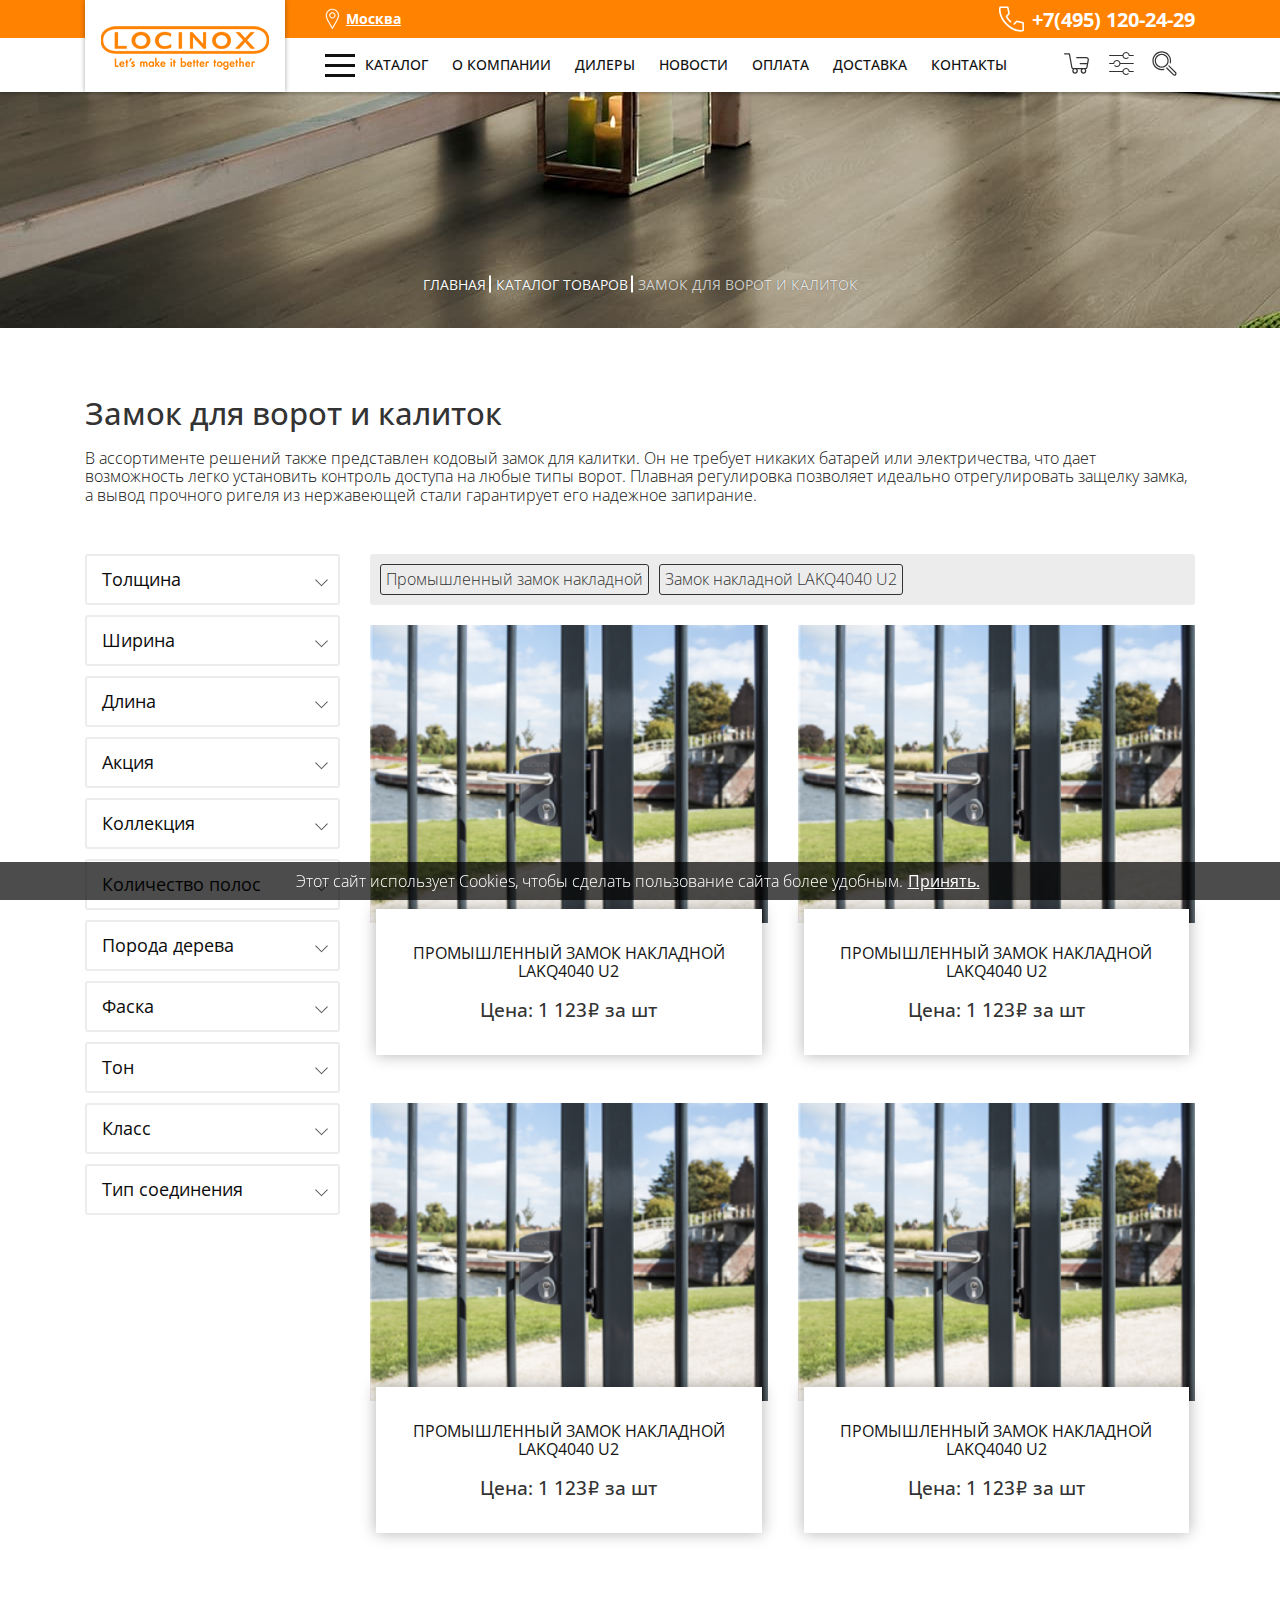
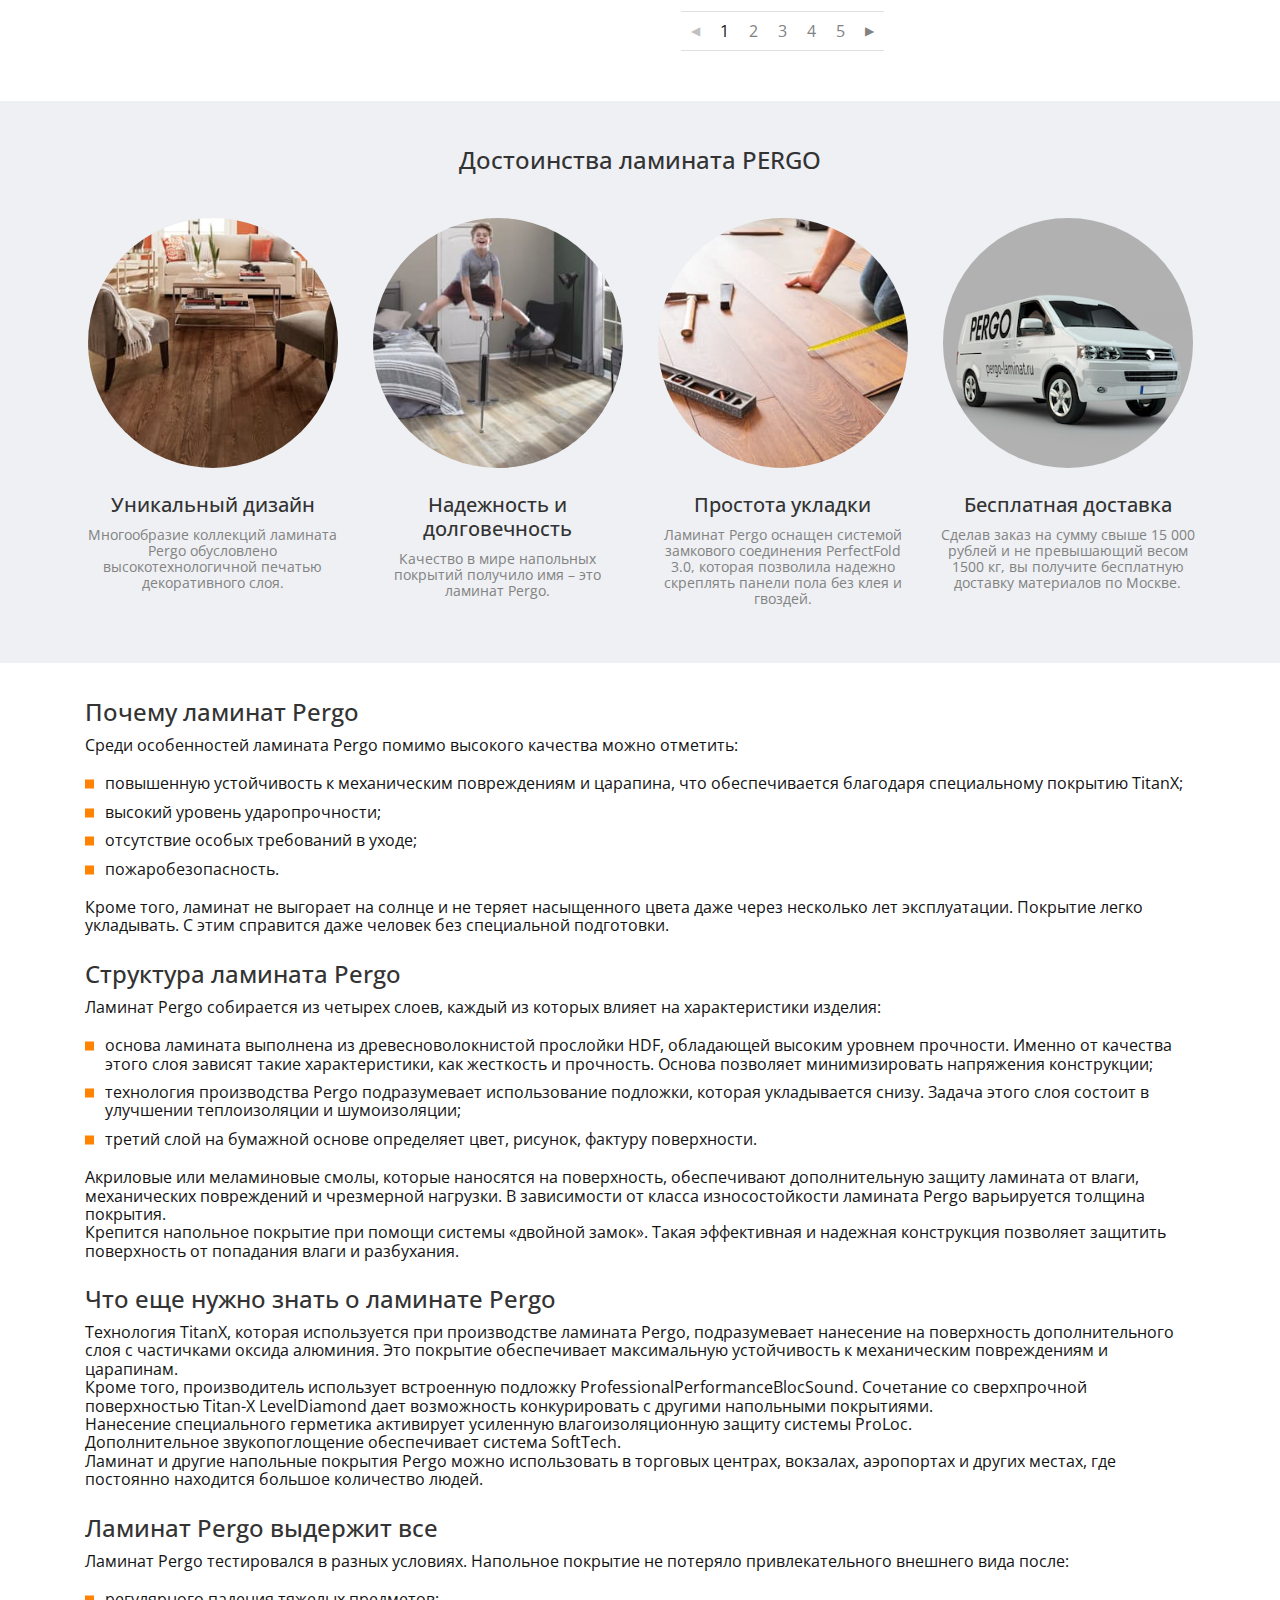
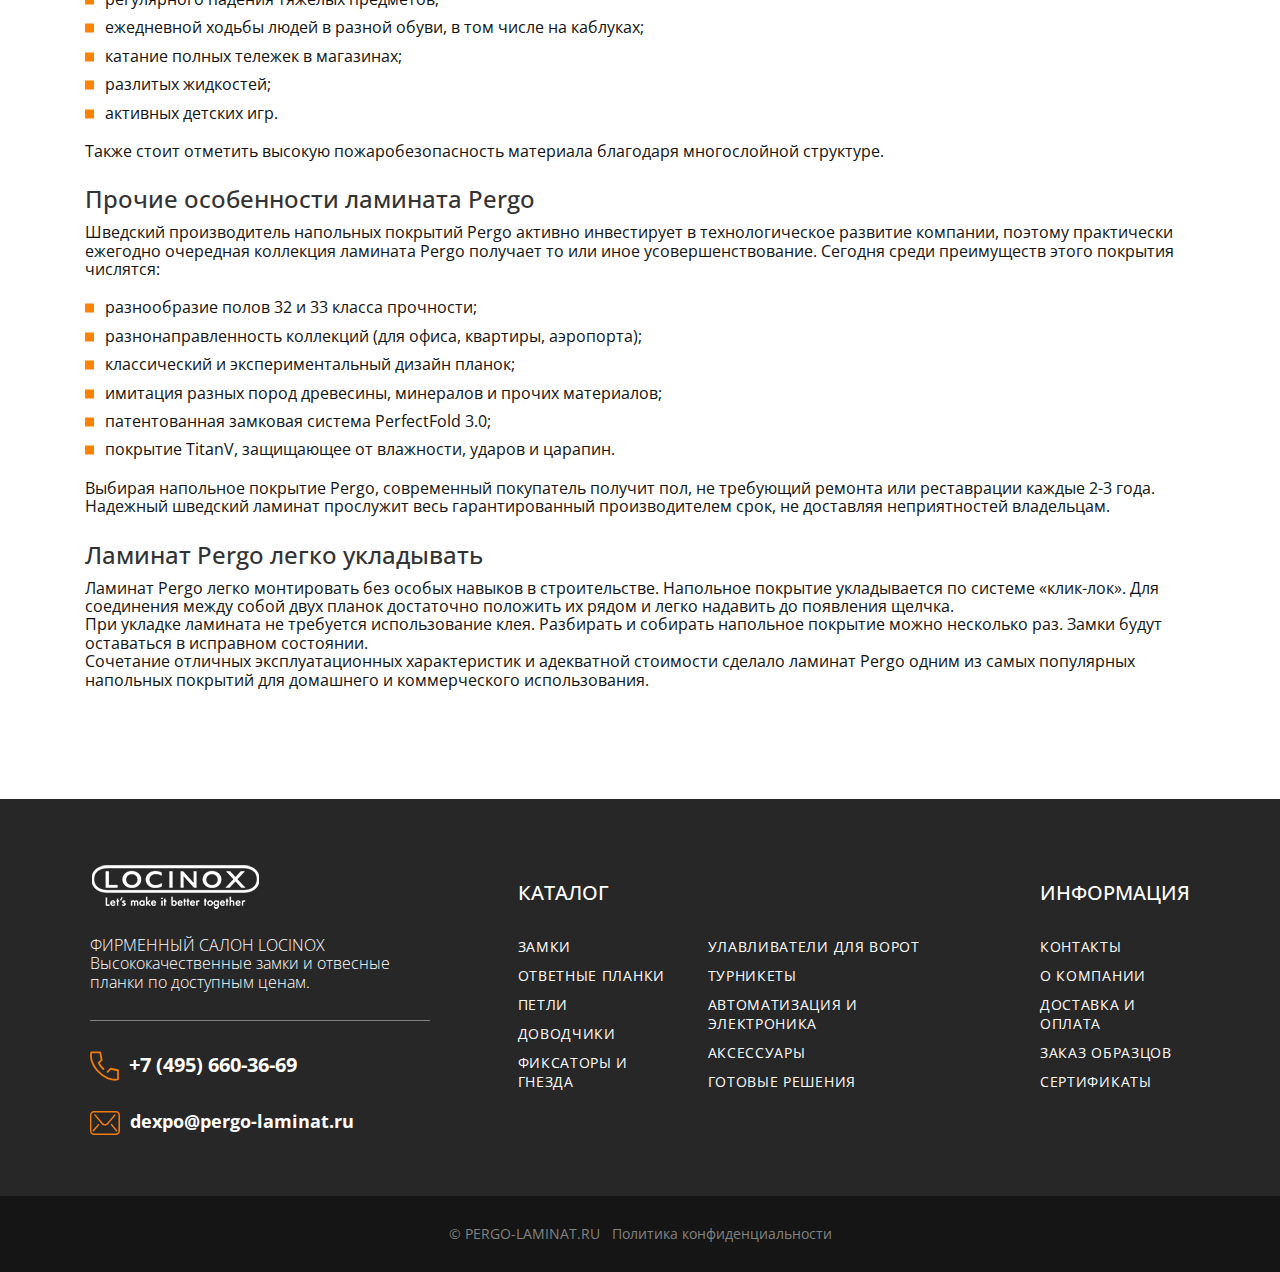
==== commit 1b2ce184: "fix path to logo (footer)" ====
--- a/catalog.html
+++ b/catalog.html
@@ -2025,13 +2025,12 @@
 						<div class="footer__block">
 							<div class="d-flex align-items-center justify-content-center justify-content-lg-start">
 								<a class="mr-0 mb-4" href="/">
-									<img class="header__logo" src="/local/templates/locinox/img/logo.png" alt="">
+									<img class="header__logo" src="local/templates/locinox/img/logo.png" alt="">
 								</a>
 							</div>
 
 							<p class="footer__description">
-								<span>Фирменный салон PERGO</span><br> Высококачественные напольные покрытия из ламината и
-								винила по доступным ценам.
+								<span>Фирменный салон LOCINOX</span><br> Высококачественные замки и отвесные планки по доступным ценам.
 							</p>
 						</div>
 
--- a/local/templates/locinox/css/style.css
+++ b/local/templates/locinox/css/style.css
@@ -6451,11 +6451,21 @@
 	font-size: 14px
 }
 
+.detail__info-block {
+	display: flex;
+	flex-direction: column;
+	padding-left: 40px;
+}
+
 @media (max-width:1199px) {
 
 	.detail__input-number--length::after,
 	.detail__input-number--width::after {
 		right: 15px
+	}
+
+	.detail__info-block {
+		padding-left: 15px;
 	}
 }
 
@@ -9852,6 +9862,16 @@
 	transform: translate(-35px, -50%) scale(1.1);
 }
 
+@media (max-width:1439px) {
+	.detail__item:not(:last-of-type) {
+		padding-right: 0;
+	}
+
+	.detail__item {
+		font-size: 14px;
+	}
+}
+
 
 
 @media (max-width: 767px) {
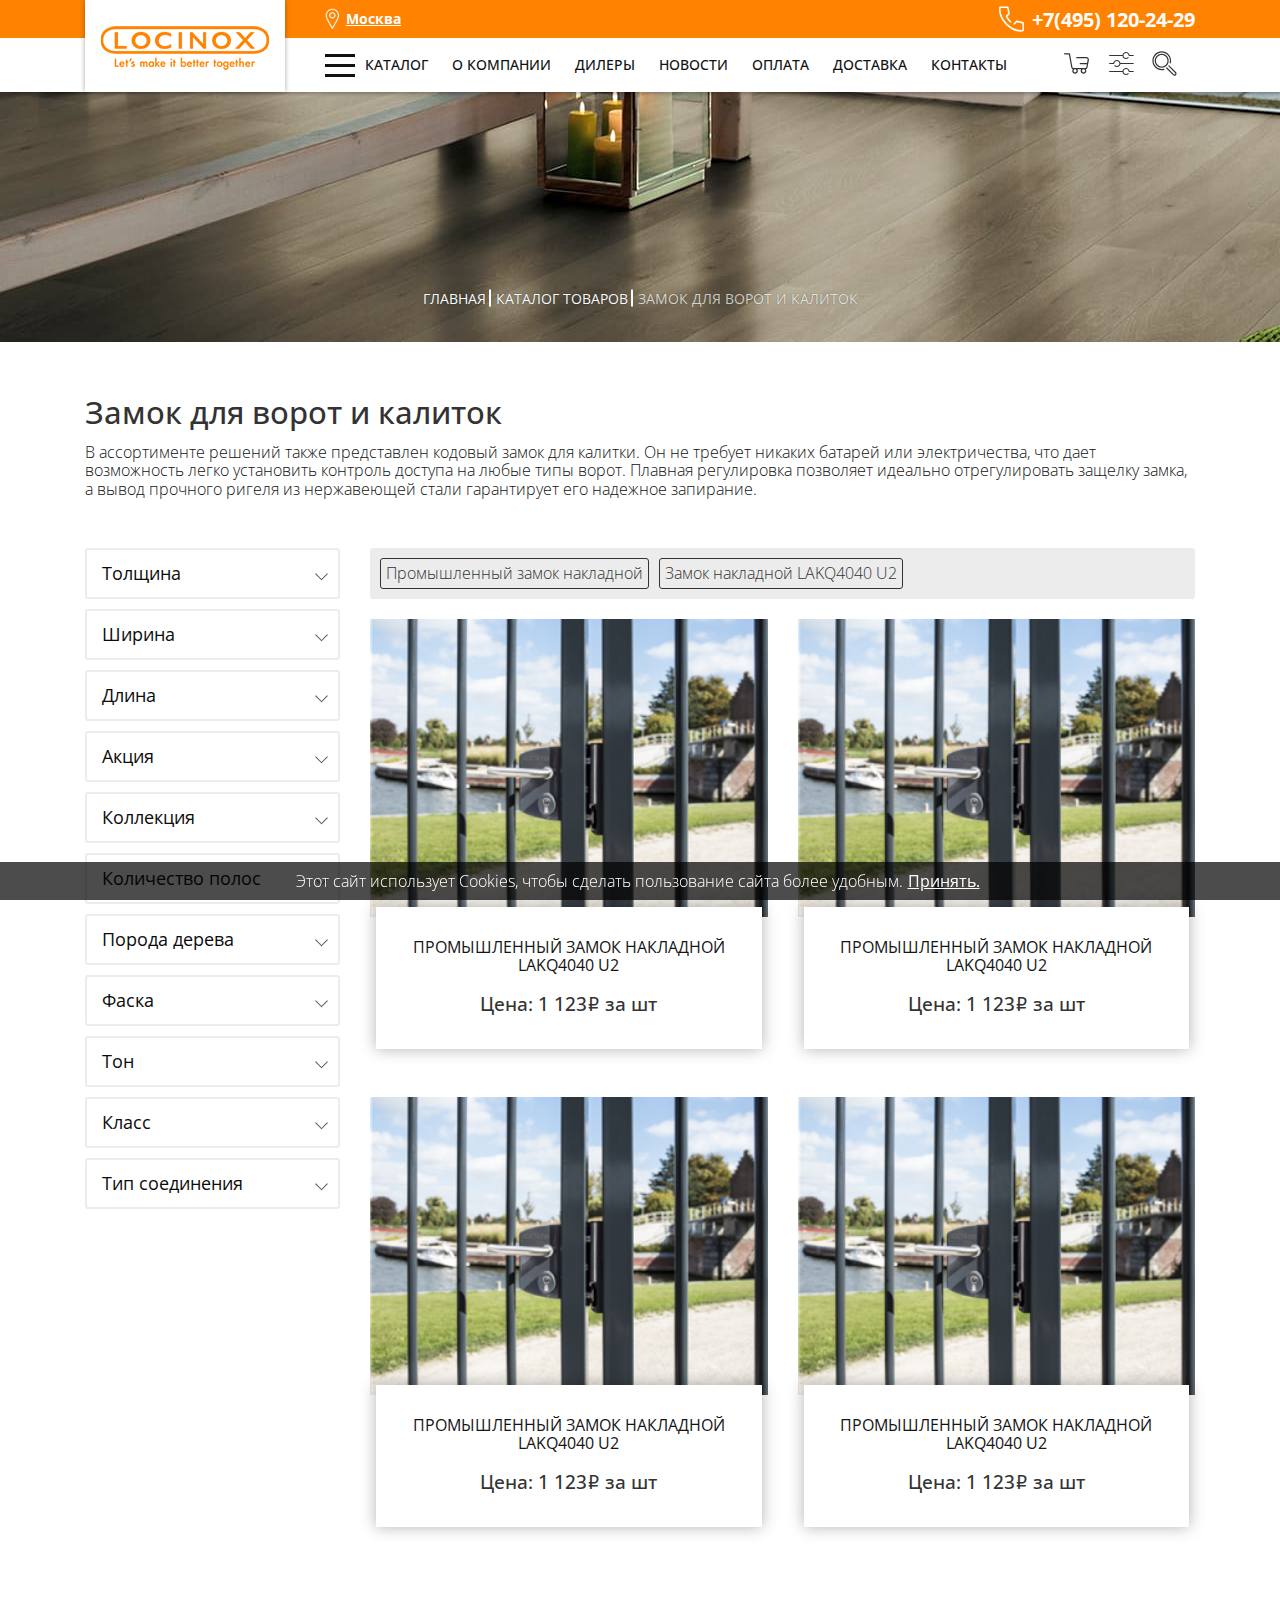
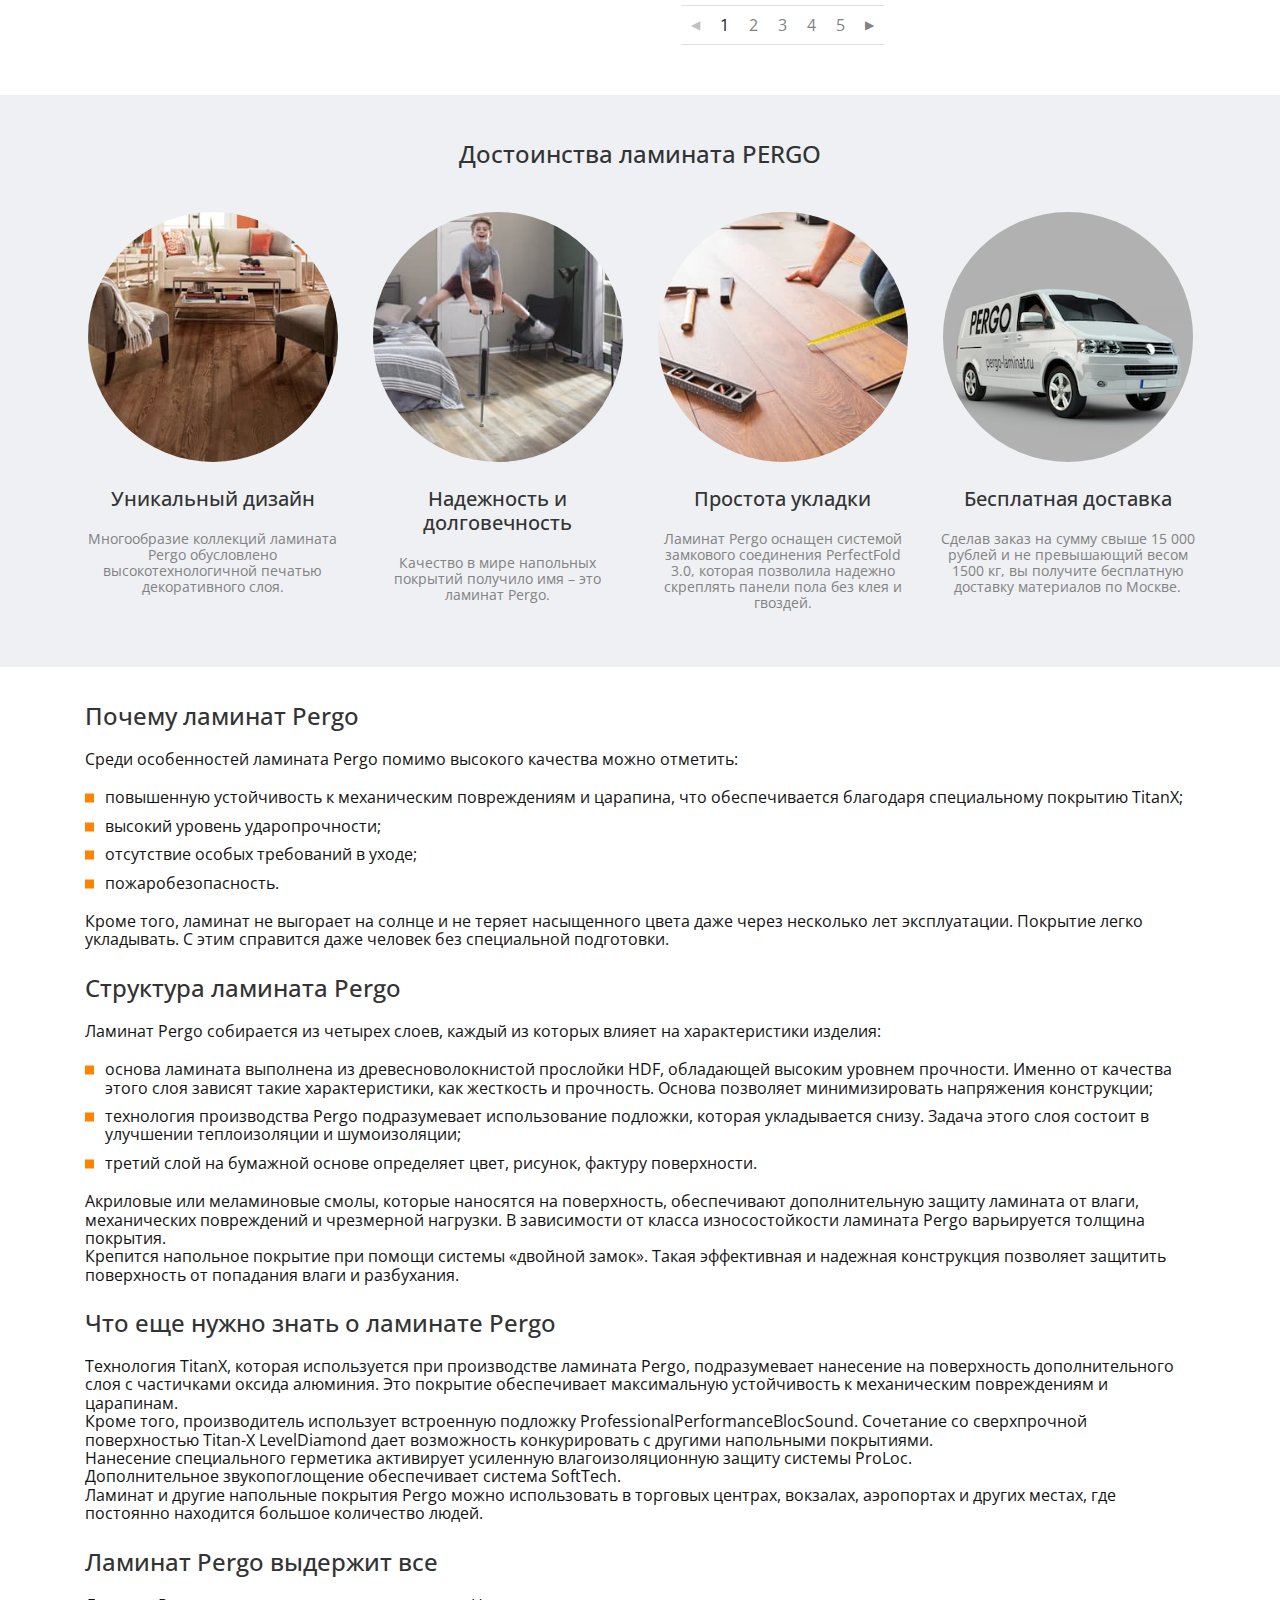
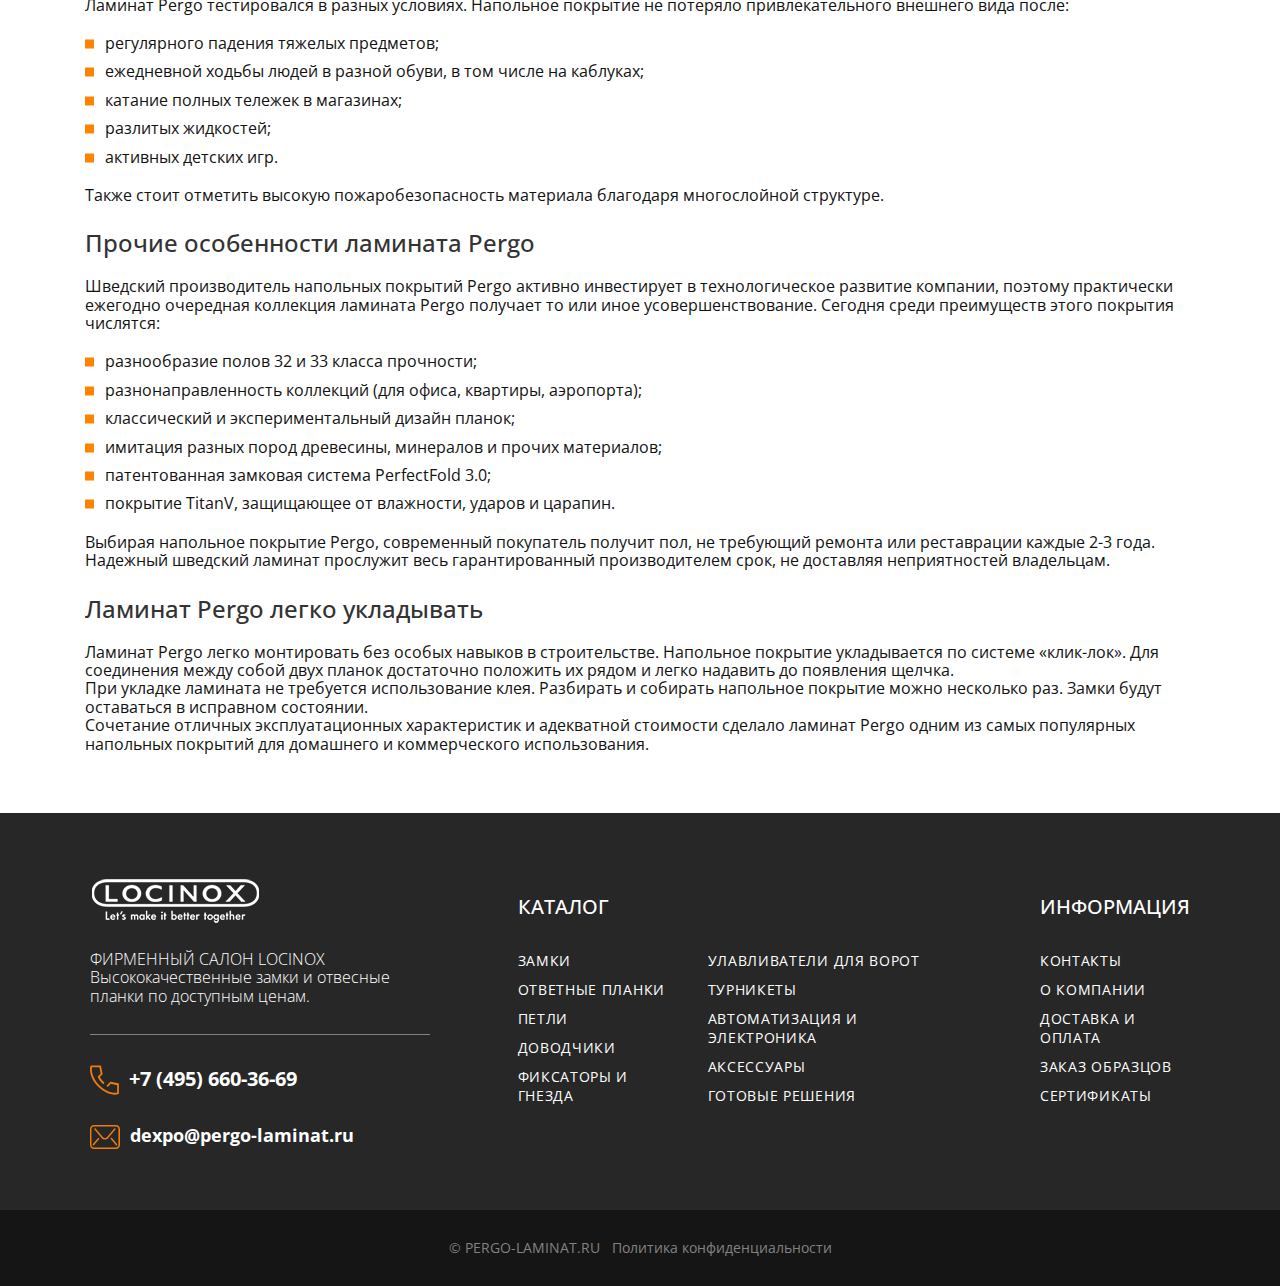
==== commit aac4c93e: "add pages: main, blog, blog-detail, cart" ====
--- a/catalog.html
+++ b/catalog.html
@@ -5,7 +5,7 @@
 	<meta charset="utf-8">
 
 	<meta name="viewport" content="width=device-width, initial-scale=1.0, maximum-scale=1.0, user-scalable=no">
-	<title>Замок для ворот и калиток</title>
+	<title>Официальный дистрибьютор Locinox в России и странах СНГ</title>
 	<meta http-equiv="Content-Type" content="text/html; charset=UTF-8" />
 	<meta name="robots" content="index, follow" />
 
@@ -76,7 +76,7 @@
 							<ul class="nav__list">
 								<li class="nav__item nav__item--menu nav__item--menu-main">
 									<div class="nav__item-control">
-										<a href="/catalog/" class="nav__link nav__link--menu d-flex align-items-center pl-xl-0">
+										<a href="/" class="nav__link nav__link--menu d-flex align-items-center pl-xl-0">
 											<div class="nav__button button p-0 d-none d-xl-flex">
 												<span></span>
 											</div>
@@ -2179,12 +2179,12 @@
 			</div>
 			<div class="navbar__middle">
 				<p class="navbar__description">
-					Фирменный салон PERGO Полный перечень паркетной продукции с подробными характеристиками материалов
+					Полный перечень продукции с подробными характеристиками материалов
 					представлен
 					на нашем сайте.
 				</p>
 
-				<h3 class="mt-2 mb-3">PERGO в Москве</h3>
+				<h3 class="mt-2 mb-3">Locinox в Москве</h3>
 				<div class="navbar__contact">
 					<ul class="navbar__contact-list">
 						<li class="navbar__contact-item">
@@ -2194,7 +2194,7 @@
 								</path>
 							</svg>
 							<span class="msk_call_phone_4">
-								<a class="navbar__contact-link mgo-number" href="tel:74956603669">+7 (495) 660-36-69</a>
+								<a class="navbar__contact-link mgo-number" href="tel:74956603669">+7 (495) 495-95-95</a>
 							</span>
 						</li>
 						<li class="navbar__contact-item">
@@ -2212,7 +2212,7 @@
 									d="M3.30829 20.4515C3.15791 20.4515 2.93235 20.3763 2.85716 20.3011C2.55641 20.0004 2.48122 19.5492 2.78197 19.2485L7.89476 13.1582C8.19551 12.8575 8.64663 12.7823 8.94739 13.0831C9.24814 13.3838 9.32333 13.8349 9.02257 14.1357L3.90979 20.2259C3.75942 20.3763 3.53385 20.4515 3.30829 20.4515Z">
 								</path>
 							</svg>
-							<a class="navbar__contact-link" href="mailto:dexpo@pergo-laminat.ru">dexpo@pergo-laminat.ru</a>
+							<a class="navbar__contact-link" href="mailto:dexpo@pergo-laminat.ru">locinox@locinox.ru</a>
 						</li>
 						<li class="navbar__contact-item">
 							<svg width="29" height="40" viewBox="0 0 15 22" fill="#3F3222" xmlns="http://www.w3.org/2000/svg"
--- a/local/templates/locinox/css/style.css
+++ b/local/templates/locinox/css/style.css
@@ -66,14 +66,14 @@
 	display: flex;
 	flex-grow: 1;
 	flex-direction: column;
-	padding-bottom: 50px
+	/* padding-bottom: 50px */
 }
 
 h1 {
 	font-size: 31px;
 	line-height: 1;
-	margin-top: 30px !important;
-	margin-bottom: 20px !important;
+	margin-top: 0;
+	margin-bottom: 20px;
 
 }
 
@@ -151,8 +151,7 @@
 	font-weight: 500;
 	text-align: left;
 	color: #333;
-	margin-top: 20px;
-	margin-bottom: 10px
+	margin-bottom: 20px
 }
 
 h2 {
@@ -2898,7 +2897,7 @@
 }
 
 .breadcrumbs {
-	margin-top: 78px;
+
 	background: rgba(0, 0, 0, 0.4) no-repeat center;
 	background-size: cover;
 	display: -webkit-box;
@@ -2998,11 +2997,6 @@
 	text-shadow: #272727 0px 0px 1px
 }
 
-@media (max-width:1199px) {
-	.breadcrumbs {
-		margin-top: 0
-	}
-}
 
 @media (max-width:767px) {
 	.breadcrumbs {
@@ -3010,9 +3004,10 @@
 	}
 }
 
+
 .header__wrapper {
 	z-index: 150;
-	position: absolute;
+
 	top: 30px;
 	z-index: 100;
 	width: 100%;
@@ -3892,12 +3887,12 @@
 .search {
 	width: 90%;
 	max-width: 770px;
-	padding: 30px;
+	padding: 30px 30px 35px;
 	background: #FFF;
 	-webkit-box-shadow: 0px 0px 8px rgba(0, 0, 0, 0.25);
 	box-shadow: 0px 0px 8px rgba(0, 0, 0, 0.25);
 	max-height: 80vh;
-	overflow-y: scroll
+	overflow-y: auto;
 }
 
 .search__form {
@@ -3976,7 +3971,12 @@
 }
 
 .search__result {
-	margin-top: 30px
+	margin-top: 30px;
+}
+
+
+.search__result:empty {
+	margin-top: 0
 }
 
 .search__result-item {
@@ -4053,7 +4053,7 @@
 }
 
 .navbar__description {
-	margin: 20px 0
+	margin-bottom: 20px;
 }
 
 .navbar__middle {
@@ -4361,14 +4361,8 @@
 .slider {
 	position: relative;
 	width: 100%;
-	margin-top: 92px;
-}
-
-@media (max-width:1199px) {
-	.slider {
-		margin-top: 51px;
-	}
-}
+}
+
 
 .slider--main .slider__control {
 	visibility: hidden;
@@ -4385,7 +4379,7 @@
 	overflow: hidden;
 	position: relative;
 	width: 100%;
-	min-height: 900px;
+	min-height: 700px;
 	background: no-repeat center;
 	background-size: cover;
 	text-align: left;
@@ -4414,12 +4408,6 @@
 	text-shadow: 3px 3px 3px rgba(0, 0, 0, 0.5)
 }
 
-.slide__info {
-	font-weight: 400;
-	font-size: 24px;
-	line-height: 28px;
-	text-shadow: 1px 1px 2px rgba(0, 0, 0, 0.5)
-}
 
 .slide__button {
 	-webkit-box-sizing: border-box;
@@ -4449,12 +4437,12 @@
 	height: 47px;
 	padding: 0;
 	text-align: center;
-	background-color: #333;
+	background-color: #121212;
 	-webkit-transform: translateY(-50%);
 	transform: translateY(-50%);
 	z-index: 20;
 	color: #fff;
-	border: 2px solid #333;
+	border: 2px solid #121212;
 	-webkit-transition: all 0.3s;
 	transition: all 0.3s
 }
@@ -4651,7 +4639,7 @@
 }
 
 .prod__video .prod__video-link {
-	min-height: 550px;
+	min-height: 500px;
 	width: 100%
 }
 
@@ -4678,16 +4666,15 @@
 	left: 50%;
 	width: 110px;
 	height: 110px;
-	-webkit-transform: translate(-55px, -50%);
-	transform: translate(-55px, -50%);
-	-webkit-transition: all 0.3s;
+	transform: translate(-50%, -50%);
 	transition: all 0.3s;
-	background: url(../img/play-btn.svg) no-repeat center
+	background: url(../img/play-btn.svg) no-repeat center;
+	background-size: cover;
+	transform-origin: center;
 }
 
 .prod__video-link:hover::after {
-	-webkit-transform: translate(-55px, -50%) scale(1.1);
-	transform: translate(-55px, -50%) scale(1.1)
+	transform: translate(-50%, -50%) scale(1.1);
 }
 
 .prod__video-link:active::after {
@@ -4712,24 +4699,22 @@
 	width: 100%;
 	font-style: normal;
 	font-weight: 400;
-	font-size: 70px;
-	line-height: 80px;
+	font-style: normal;
+	font-size: 36px;
+	line-height: 41px;
 	text-align: center;
 	color: #fff;
-	text-shadow: 3px 3px 3px rgba(0, 0, 0, 0.5)
+	/* text-shadow: 3px 3px 3px rgba(0, 0, 0, 0.5) */
 }
 
 @media (max-width:1399px) {
 	.prod__video-title {
-		font-size: 55px;
-		line-height: 60px;
 		top: 80px
 	}
 }
 
 @media (max-width:1199px) {
 	.prod__video-title {
-		font-size: 50px;
 		top: 70px
 	}
 }
@@ -4744,24 +4729,21 @@
 		content: "";
 		top: 50%;
 		left: 50%;
-		width: 70px;
-		height: 70px;
-		-webkit-transform: translate(-35px, -50%);
-		transform: translate(-35px, -50%);
-		-webkit-transition: all 0.3s;
+		width: 55px;
+		height: 55px;
+		transform: translate(-50%, -50%);
 		transition: all 0.3s;
-		background: url(/local/templates/quickstep-floors/css/../img/play-button.svg) no-repeat center;
 		background-size: cover
 	}
 
 	.prod__video-link:hover::after {
-		-webkit-transform: translate(-35px, -50%) scale(1.1);
-		transform: translate(-35px, -50%) scale(1.1)
+		-webkit-transform: translate(-50%, -50%) scale(1.1);
+		transform: translate(-50%, -50%) scale(1.1)
 	}
 
 	.prod__video-link:active::after {
-		-webkit-transform: translate(-35px, -50%) scale(0.95);
-		transform: translate(-35px, -50%) scale(0.95)
+		-webkit-transform: translate(-50%, -50%) scale(0.95);
+		transform: translate(-50%, -50%) scale(0.95)
 	}
 
 	.prod__video-title {
@@ -4781,8 +4763,7 @@
 	}
 
 	.prod__video-title {
-		font-size: 35px;
-		top: 35px
+		display: none;
 	}
 }
 
@@ -4793,11 +4774,6 @@
 @media (max-width:575px) {
 	.prod__video .prod__video-link {
 		min-height: 200px
-	}
-
-	.prod__video-title {
-		font-size: 24px;
-		top: -5px
 	}
 
 	.popular__container {
@@ -4886,6 +4862,7 @@
 	object-fit: cover;
 	transition: 0.3s all;
 	transform-origin: 0 0;
+	width: 100%;
 }
 
 .popular__product-desc {
@@ -5126,6 +5103,13 @@
 	overflow: hidden
 }
 
+@media (max-width:1439px) {
+	.popular__product-title {
+		font-size: 16px;
+		line-height: 21px;
+	}
+}
+
 @media (max-width:1199px) {
 	.popular__collection {
 		height: 560px
@@ -5139,6 +5123,7 @@
 	.popular__product .popular__product-arrow::after {
 		display: none
 	}
+
 }
 
 @media (max-width:991px) {
@@ -5158,10 +5143,6 @@
 		min-height: 420px;
 		height: auto;
 		margin-bottom: 20px
-	}
-
-	.popular__product-title {
-		font-size: 18px
 	}
 
 	.popular__product-title br {
@@ -7166,7 +7147,7 @@
 	font-style: normal;
 	font-weight: 400;
 	font-size: 22px;
-	line-height: 25px;
+	line-height: 27px;
 	-webkit-transition: all 0.3s;
 	transition: all 0.3s;
 	text-decoration: none
@@ -8094,7 +8075,13 @@
 .empty-block__container {
 	text-align: center;
 	padding-top: 80px;
-	padding-bottom: 30px
+	padding-bottom: 30px;
+	display: flex;
+	flex-direction: column;
+	align-items: center;
+	justify-content: center;
+	flex-grow: 1;
+	min-height: 300px;
 }
 
 .empty-block__container h2 {
@@ -8102,8 +8089,7 @@
 }
 
 .empty-block__container .button {
-	margin: 20px 0 0;
-	width: auto
+	width: auto;
 }
 
 .block-404 {
@@ -8243,7 +8229,7 @@
 }
 
 .client {
-	margin-top: 80px
+	margin-top: 50px
 }
 
 a.link-icon {
@@ -8390,6 +8376,10 @@
 		max-width: 343px;
 		box-sizing: border-box;
 		align-self: center
+	}
+
+	.popular__product-link {
+		padding: 15px 20px;
 	}
 }
 
@@ -9178,7 +9168,7 @@
 }
 
 .cta-box h2 {
-	font-size: 45px;
+	font-size: 40px;
 	margin-top: 0;
 	margin-bottom: 30px;
 	line-height: 1.1
@@ -9331,7 +9321,7 @@
 
 .post__title {
 	font-style: normal;
-	font-weight: bold;
+	/* font-weight: bold; */
 	font-size: 36px;
 	line-height: 44px;
 }
@@ -9682,7 +9672,6 @@
 }
 
 .detail__title {
-	margin-top: 0 !important;
 	font-style: normal;
 	font-weight: 600;
 	font-size: 36px;
@@ -9912,4 +9901,556 @@
 		height: 55px;
 		margin-bottom: 10px;
 	}
+
+
+}
+
+
+
+
+.button--slider {
+	position: relative;
+	text-align: center;
+	overflow: hidden;
+	z-index: 10;
+	-webkit-transition: all 0.3s;
+	transition: all 0.3s;
+}
+
+.button--slider::before {
+	position: absolute;
+	top: 100%;
+	left: 0;
+	content: "";
+	width: 100%;
+	height: 100%;
+	opacity: 0;
+	-webkit-transition: all 0.3s;
+	transition: all 0.3s;
+	z-index: -1;
+	background: #272727;
+}
+
+.button--slider:hover {
+	color: #ffffff;
+}
+
+.button--slider:hover::before {
+	top: 0;
+	width: 100%;
+	opacity: 1;
+}
+
+.button--border {
+	background-color: transparent;
+	border: 3px solid;
+}
+
+.slider--main .slider__control {
+	visibility: hidden;
+	opacity: 0;
+	transition: all 0.7s;
+}
+
+.slider--main:hover .slider__control {
+	visibility: visible;
+	opacity: 1;
+}
+
+.slider .slide {
+	position: relative;
+	width: 100%;
+	height: 700px;
+	background-repeat: no-repeat;
+	background-size: cover;
+	background-position: center;
+}
+
+.slide__text {
+	display: flex;
+	flex-direction: column;
+	align-items: flex-start;
+	justify-content: center;
+	background-color: rgba(12, 12, 12, 0.5);
+	max-width: 600px;
+	padding: 20px 40px;
+	align-self: center;
+}
+
+.slide__title {
+	margin-bottom: 20px;
+	font-family: 'Gotham', 'Arial', sans-serif;
+	font-style: normal;
+	font-weight: 700;
+	font-size: 70px;
+	line-height: 85%;
+	display: flex;
+	flex-direction: column;
+}
+
+.slide__title-bottom {
+	display: block;
+	margin-left: 140px;
+}
+
+.slide__info {
+	font-family: 'Gotham', 'Arial', sans-serif;
+	font-style: normal;
+	font-weight: 300;
+	font-size: 20px;
+	line-height: 28px;
+	text-align: left;
+}
+
+.slide__button {
+	-webkit-box-sizing: border-box;
+	box-sizing: border-box;
+	margin-top: 25px;
+	border-color: #ffffff;
+	color: #ffffff;
+	text-transform: uppercase;
+	-webkit-transition: color, background;
+	transition: color, background;
+	font-weight: 500;
+}
+
+.slide__button::before {
+	background: #fff;
+}
+
+.slide__button:hover,
+.slide__button:focus {
+	border-color: transparent !important;
+	color: #000;
+}
+
+
+.slider__control--prev {
+	left: 30px;
+}
+
+.slider__control--next {
+	right: 30px;
+}
+
+.slide__container {
+	max-width: 1260px;
+	height: 100%;
+	padding-top: 180px;
+	padding-bottom: 100px;
+}
+
+@media (max-width: 1439px) {
+	.slide__container {
+		max-width: 1060px;
+		padding-top: 150px;
+		padding-bottom: 100px;
+	}
+
+	.slide__info {
+		font-size: 18px;
+		line-height: 23px;
+	}
+
+	.slide__title {
+		font-size: 55px;
+	}
+
+	.slide__title-bottom {
+		margin-left: 110px;
+	}
+
+	.slide__text {
+		padding: 20px 30px;
+		max-width: 560px;
+	}
+}
+
+@media (max-width: 1199px) {
+	.slider .slide {
+		height: 600px;
+	}
+
+	.slider__control {
+		display: none;
+	}
+
+	.slide__title {
+		margin-bottom: 15px;
+	}
+
+	.slide__text {
+		padding: 20px;
+	}
+}
+
+@media (max-width: 767px) {
+	.slider .slide {
+		height: 600px;
+	}
+
+	.slide__title {
+		margin-bottom: 15px;
+		font-size: 45px;
+	}
+
+	.slide__title-bottom {
+		margin-left: 90px;
+	}
+
+	.slide__info {
+		font-size: 16px;
+		line-height: 18px;
+	}
+
+	.slide__text {
+		padding: 15px;
+	}
+}
+
+@media (max-width: 575px) {
+	.slider .slide {
+		height: 500px;
+	}
+
+	.slide__title {
+		margin-bottom: 10px;
+		font-size: 35px;
+		margin-top: 0;
+	}
+
+	.slide__info {
+		font-size: 12px;
+		line-height: 16px;
+	}
+
+	.slide__title-bottom {
+		margin-left: 70px;
+	}
+
+	.slide__container {
+		padding-top: 150px;
+		padding-bottom: 100px;
+	}
+
+	.slide__button {
+		font-size: 14px;
+		padding: 10px 20px;
+	}
+}
+
+
+.cta-box {
+	color: #fff;
+	background-size: cover;
+}
+
+.cta-box .center {
+	text-align: center;
+}
+
+.cta-box h2 {
+	font-size: 40px;
+	margin-top: 0;
+	margin-bottom: 30px;
+	line-height: 1.1;
+}
+
+.startpage.cta-box {
+	margin: 0 auto;
+}
+
+.startpage.cta-box h2 {
+	margin-right: auto;
+	margin-left: auto;
+	text-transform: uppercase;
+}
+
+.startpage.cta-box p {
+	max-width: 570px;
+	margin-right: auto;
+	margin-left: auto;
+	font-size: 18px;
+}
+
+@media (max-width:767px) {
+	.startpage.cta-box h2 {
+		max-width: 90%;
+		font-size: 35px;
+	}
+}
+
+@media (max-width:479px) {
+	.startpage.cta-box h2 {
+		font-size: 25px;
+	}
+
+	.startpage.cta-box p {
+		font-size: 14px;
+	}
+
+	.startpage.cta-box p {
+		max-width: 90%;
+	}
+}
+
+.sale-block {
+	margin: 40px 0;
+	background: #333;
+	display: flex;
+}
+
+.sale-block h2 {
+	text-align: center;
+	color: white;
+}
+
+.sale-block .card__button {
+	margin: 0 auto;
+	width: auto;
+	max-width: 80%;
+}
+
+.bgimg-1 {
+	width: 100%;
+	min-height: 400px;
+	background: transparent;
+}
+
+
+
+
+.title-wrapper2 {
+	margin-bottom: 50px;
+}
+
+.title-wrapper2 p {
+	font-family: 'Gotham', 'Arial', sans-serif;
+	font-style: normal;
+	font-weight: 300;
+	font-size: 22px;
+	line-height: 30px;
+	text-align: center;
+	margin: 0 auto;
+}
+
+.title-wrapper2 .title {
+	font-family: 'Gotham', 'Arial', sans-serif;
+	font-style: normal;
+	font-size: 36px;
+	line-height: 41px;
+	text-align: center;
+	color: #3F3222;
+	margin: 0;
+	margin-bottom: 20px;
+}
+
+.prod__video-title {
+	font-size: 36px;
+	line-height: 41px;
+	text-align: center;
+}
+
+.pop__big-title {
+	font-size: 60px;
+	line-height: 71px;
+}
+
+@media (max-width: 1439px) {
+	.title-wrapper2 p {
+		font-size: 18px;
+		line-height: 23px;
+	}
+
+	.title-wrapper2 {
+		margin-bottom: 40px;
+	}
+
+	.title-wrapper2 .title {
+		font-size: 40px;
+		line-height: 45px;
+		margin-bottom: 20px;
+	}
+
+	.prod__video-title {
+		font-size: 40px;
+		line-height: 45px;
+	}
+}
+
+@media (max-width: 1199px) {
+	.title-wrapper2 {
+		margin-bottom: 35px;
+	}
+
+	.title-wrapper2 .title,
+	.prod__video-title {
+		font-size: 35px;
+		line-height: 40px;
+	}
+}
+
+@media (max-width: 767px) {
+	.title-wrapper2 p {
+		font-size: 16px;
+		line-height: 18px;
+	}
+
+	.title-wrapper2 {
+		margin-bottom: 30px;
+	}
+
+	.title-wrapper2 .title,
+	.prod__video-title {
+		font-size: 30px;
+		line-height: 35px;
+	}
+
+	.sale-block {
+		margin: 20px 0;
+		margin-top: 30px;
+	}
+}
+
+
+.pop__container {
+	padding-top: 50px;
+}
+
+@media (max-width: 575px) {
+	.title-wrapper2 p {
+		font-size: 12px;
+		line-height: 16px;
+	}
+
+	.title-wrapper2 {
+		margin-bottom: 20px;
+	}
+
+	.title-wrapper2 .title,
+	.prod__video-title {
+		font-size: 25px;
+		line-height: 30px;
+		margin-bottom: 10px;
+	}
+
+	.pop__container {
+		padding-top: 35px;
+	}
+}
+
+
+@media (min-width: 1200px) {
+	.pop__container {
+		position: relative;
+	}
+}
+
+.card-vertical {
+	overflow: hidden;
+	color: #0C0C0C;
+	margin-bottom: 40px;
+}
+
+.card-vertical .img-wrapp {
+	overflow: hidden;
+	display: flex;
+	justify-content: center;
+	height: 300px;
+	background-color: #f2f2f2;
+}
+
+@media (max-width: 1440px) {
+	.card-vertical .img-wrapp {
+		height: auto;
+	}
+}
+
+.card-vertical img {
+	transition: 0.3s all;
+	height: 100%;
+	width: 100%;
+	object-fit: cover;
+	transform-origin: center;
+}
+
+.card-vertical h3 {
+	font-weight: 600;
+	font-size: 24px;
+	line-height: 33px;
+	margin: 20px 0 10px;
+	color: #0C0C0C;
+}
+
+@media (max-width: 1439px) {
+	.card-vertical img {
+		height: 250px;
+		min-height: auto;
+	}
+
+	.card-vertical h3 {
+		font-size: 20px;
+	}
+}
+
+@media (max-width: 575px) {
+	.card-vertical img {
+		height: 200px;
+		min-height: auto;
+	}
+}
+
+.card-vertical:hover img {
+	transition: 0.3s all;
+	transform: scale(1.1);
+}
+
+.card-vertical p {
+	font-style: normal;
+	font-weight: 300;
+	font-size: 16px;
+	line-height: 22px;
+	text-align: left;
+	margin-bottom: 0;
+	transition: 0.3s all;
+}
+
+.card-vertical p::after {
+	content: "";
+	display: block;
+	width: 122px;
+	height: 5px;
+	background: #0C0C0C;
+	margin-top: 30px;
+	transition: 0.3s all;
+}
+
+@media (min-width: 1200px) {
+	.card-vertical:hover p::after {
+		transition: 0.3s all;
+		margin-top: 25px;
+
+		background: #ff8200;
+	}
+
+	.card-vertical:hover p {
+		margin-bottom: 5px;
+	}
+}
+
+.container--content {
+	padding-top: 40px;
+	padding-bottom: 40px;
+}
+
+@media (max-width: 767px) {
+	.container--content {
+		padding-top: 20px;
+		padding-bottom: 20px;
+	}
+
+}
+
+.sect__title {
+	margin-bottom: 30px;
 }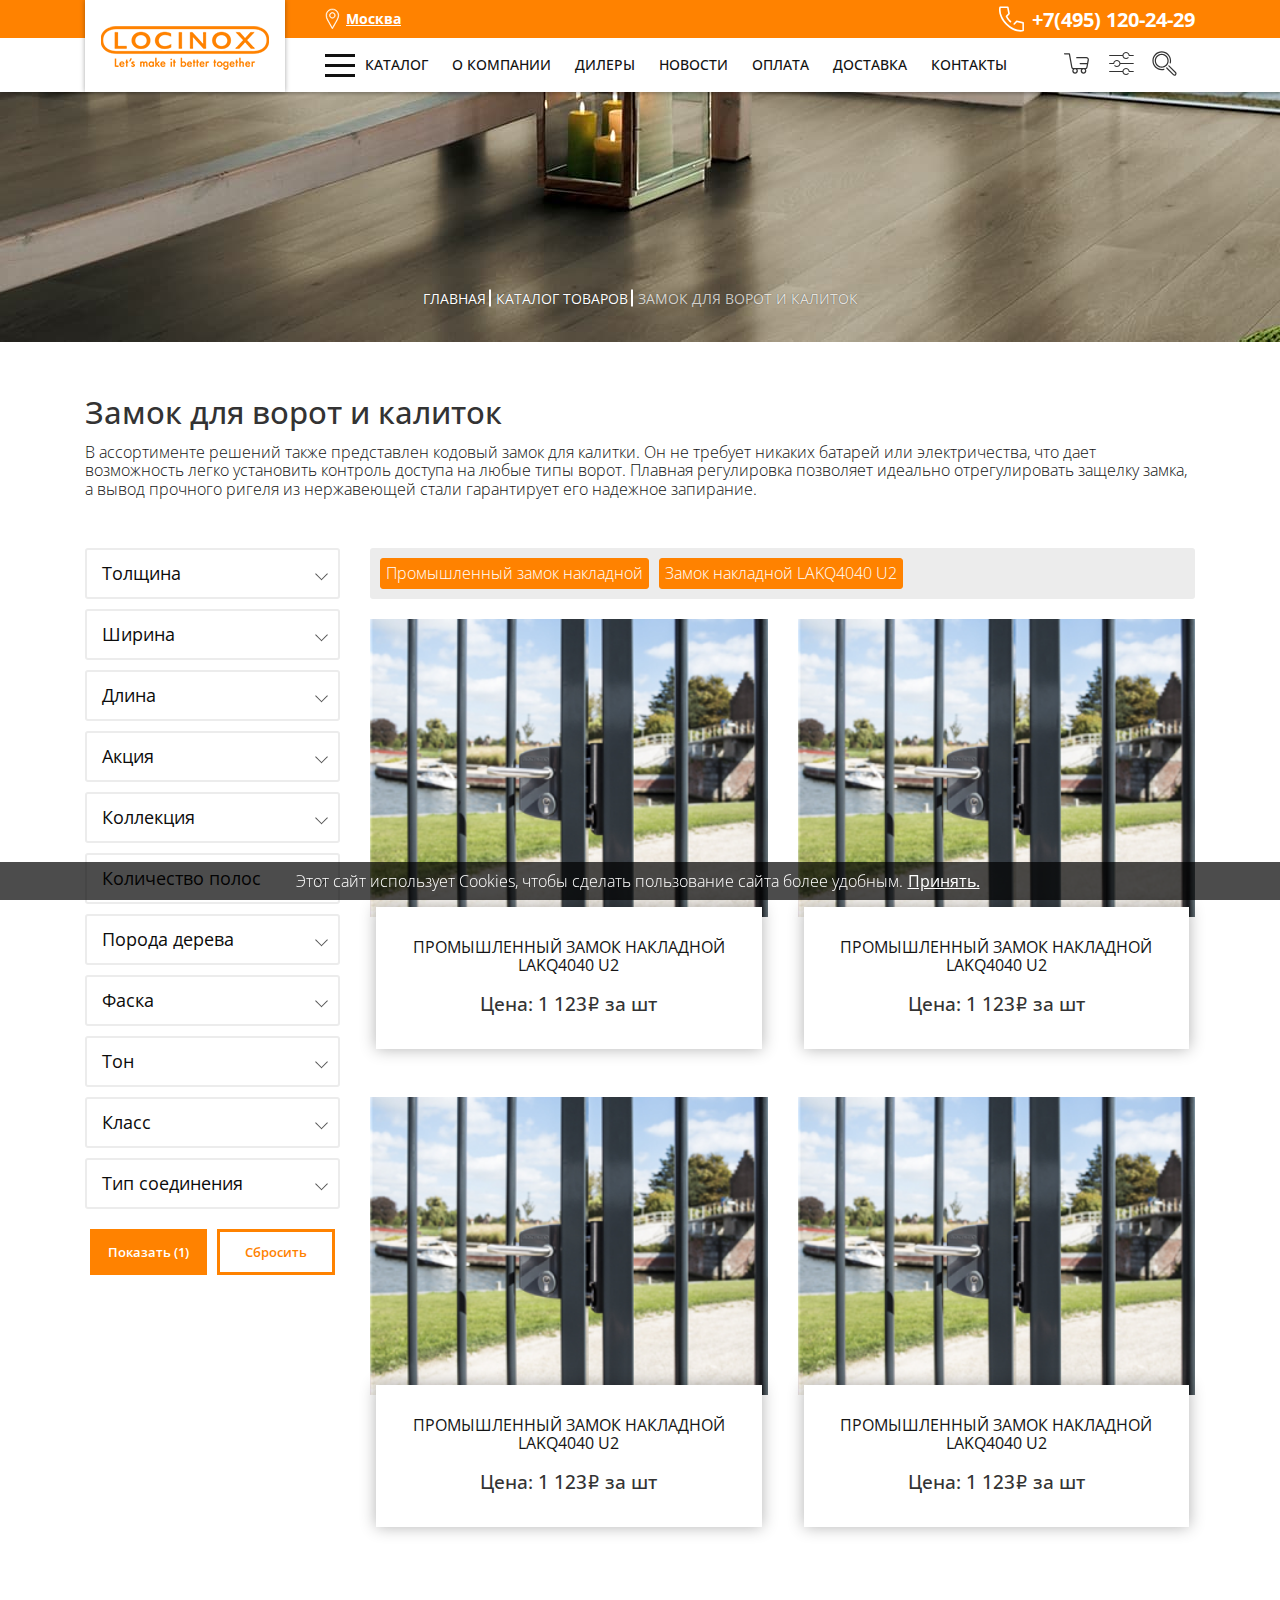
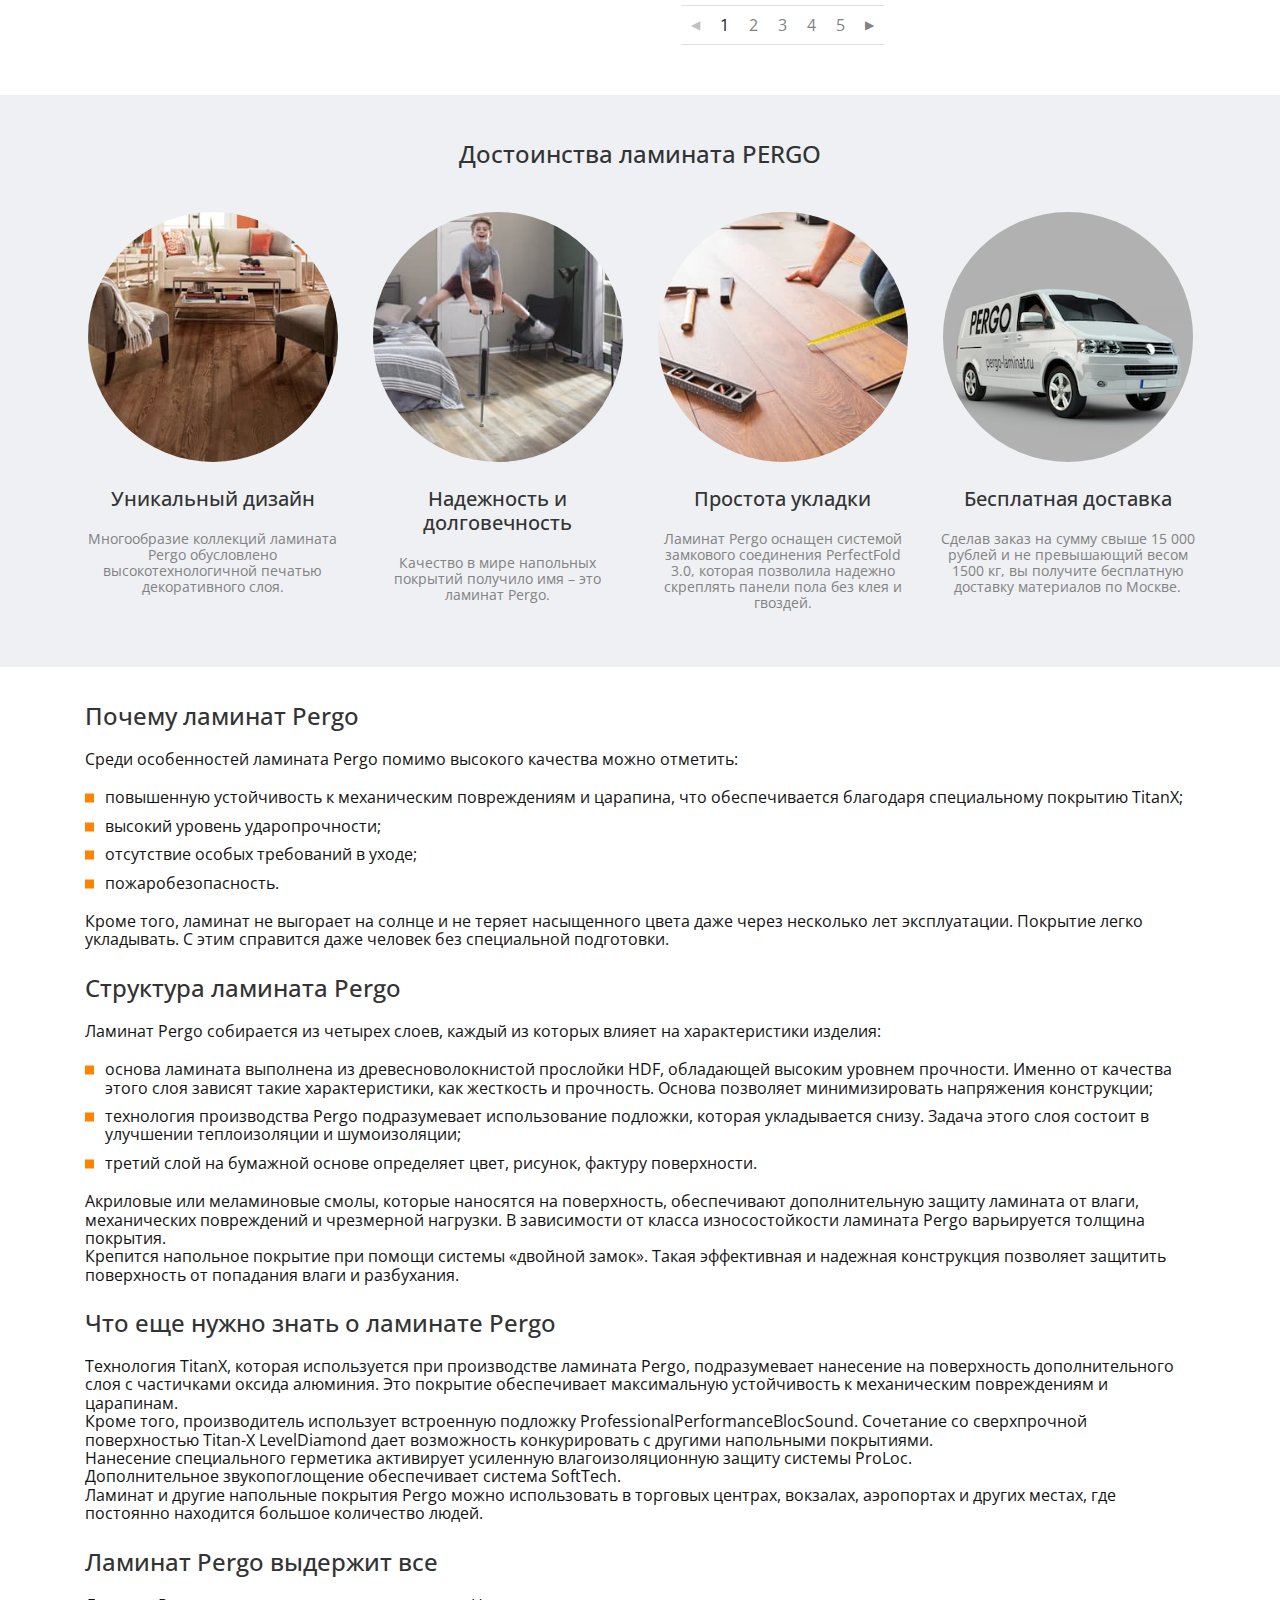
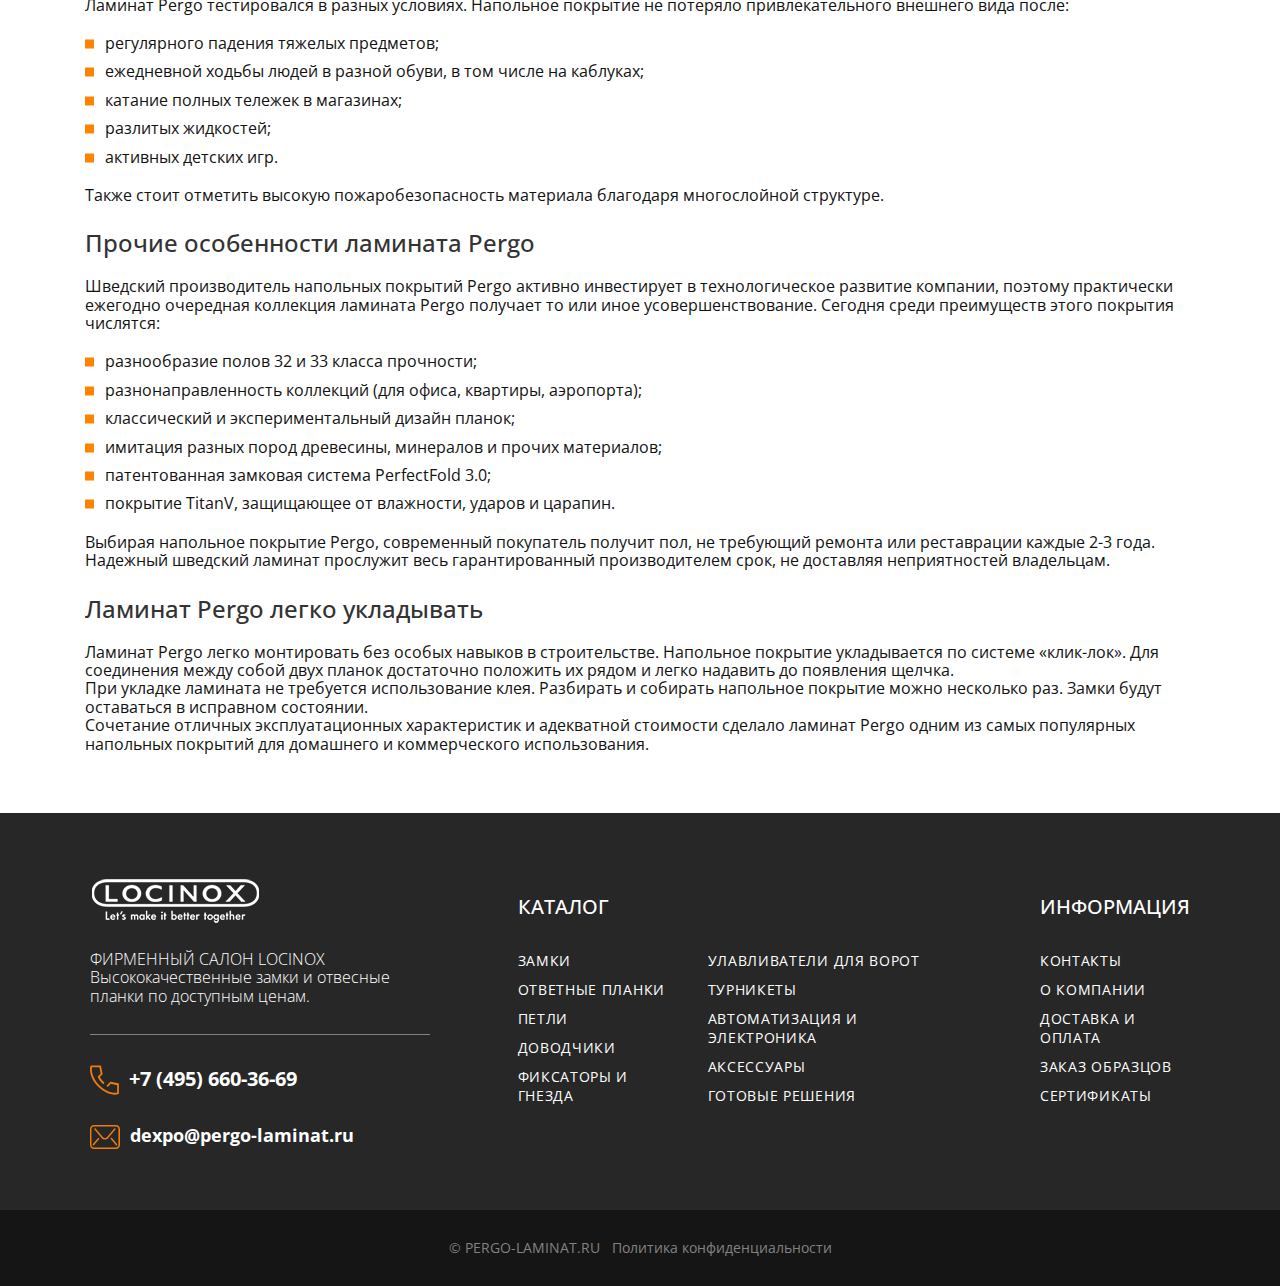
==== commit 0ddc8700: "add filter btns" ====
--- a/catalog.html
+++ b/catalog.html
@@ -1534,13 +1534,12 @@
 														<div class="bx_filter_popup_result" id="modef" style="display: flex;">
 
 															<a class="card__button  card__button--inst button button--slider"
-																href="/catalog/laminat-pergo/filter/clear/apply/" id="show-results"
-																style="display: none;">Показать
-																(<span id="modef_num">0</span>)</a>
-
-
-															<input class="card__button card__button--buy button bx_filter_search_reset" type="submit"
-																id="del_filter" name="del_filter" value="Сбросить" />
+																href="/catalog/laminat-pergo/filter/clear/apply/" id="show-results">Показать
+																(<span id="modef_num">1</span>)</a>
+
+
+															<input class="card__button card__button--buy button bx_filter_search_reset d-block"
+																type="submit" id="del_filter" name="del_filter" value="Сбросить" />
 														</div>
 													</div>
 												</div>
@@ -2249,6 +2248,45 @@
 		<script type="text/javascript" src="local/templates/locinox/js/jquery.maskedinput.min.js"></script>
 
 
+		<!-- Скрипт для кнопок -->
+		<script>
+			(function () {
+				if (window.screen.width > 767) {
+					var filter = document.querySelector('.bx_form_filter_wrapper');
+					var panel = filter.querySelector('.bx_filter_button_box');
+
+					window.showFilterResults = function () {
+						if (((pageYOffset + innerHeight - 10) <= (filter.getBoundingClientRect().bottom + pageYOffset))) {
+
+							var panelHeight = panel.offsetHeight;
+							var padding = ((filter.getBoundingClientRect().bottom + pageYOffset) - (pageYOffset + innerHeight));
+							var maxPadding = filter.offsetHeight - panelHeight - 70;
+
+
+							if (panelHeight === 0) {
+								panelHeight = 46;
+								padding = ((filter.getBoundingClientRect().bottom + panelHeight + pageYOffset) - (pageYOffset +
+									innerHeight));
+							}
+
+							if (padding <= maxPadding) {
+								panel.style.bottom = `${padding + 45}` + 'px';
+							} else {
+								panel.style.bottom = '0';
+							}
+						} else {
+							panel.style.bottom = '0';
+						}
+					};
+
+
+					window.addEventListener('scroll', window.showFilterResults);
+					document.querySelector('.smartfilter').addEventListener('click', window.showFilterResults);
+				}
+			})();
+		</script>
+
+
 
 		<script>
 			// Search
@@ -2402,39 +2440,6 @@
 					document.querySelector('.quick-links').classList.remove('quick-links--active');
 					document.querySelector('.overlay').classList.remove('overlay--active');
 				})
-			})();
-
-			(function () {
-				var filter = document.querySelector('.bx_form_filter_wrapper');
-				var panel = filter.querySelector('.bx_filter_button_box');
-
-				window.showFilterResults = function () {
-					if (((pageYOffset + innerHeight - 10) <= (filter.getBoundingClientRect().bottom + pageYOffset))) {
-
-						var panelHeight = panel.offsetHeight;
-						var padding = ((filter.getBoundingClientRect().bottom + pageYOffset) - (pageYOffset + innerHeight));
-						var maxPadding = filter.offsetHeight - panelHeight - 70;
-
-
-						if (panelHeight === 0) {
-							panelHeight = 46;
-							padding = ((filter.getBoundingClientRect().bottom + panelHeight + pageYOffset) - (pageYOffset +
-								innerHeight));
-						}
-
-						if (padding <= maxPadding) {
-							panel.style.bottom = `${padding + 10}` + 'px';
-						} else {
-							panel.style.bottom = '0';
-						}
-					} else {
-						panel.style.bottom = '0';
-					}
-				};
-
-
-				window.addEventListener('scroll', window.showFilterResults);
-				document.querySelector('.smartfilter').addEventListener('click', window.showFilterResults);
 			})();
 		</script>
 
--- a/local/templates/locinox/css/style.css
+++ b/local/templates/locinox/css/style.css
@@ -8402,12 +8402,12 @@
 .quick-links__item .link-sample {
 	margin: 5px;
 	padding: 5px;
-	border: 1px solid #333;
+	border: 1px solid #ff8200;
 	box-sizing: border-box;
 	border-radius: 3px;
-	color: #333;
+	color: #fff;
 	transition: 0.3s all;
-	background-color: transparent
+	background-color: #ff8200;
 }
 
 .quick-links__item .link-sample:hover {
@@ -9319,11 +9319,16 @@
 	line-height: 20px;
 }
 
-.post__title {
-	font-style: normal;
-	/* font-weight: bold; */
-	font-size: 36px;
-	line-height: 44px;
+
+@media (min-width: 1200px) {
+
+	.post__title {
+		font-style: normal;
+		/* font-weight: bold; */
+		font-size: 36px;
+		line-height: 44px;
+	}
+
 }
 
 .post__title2 {
